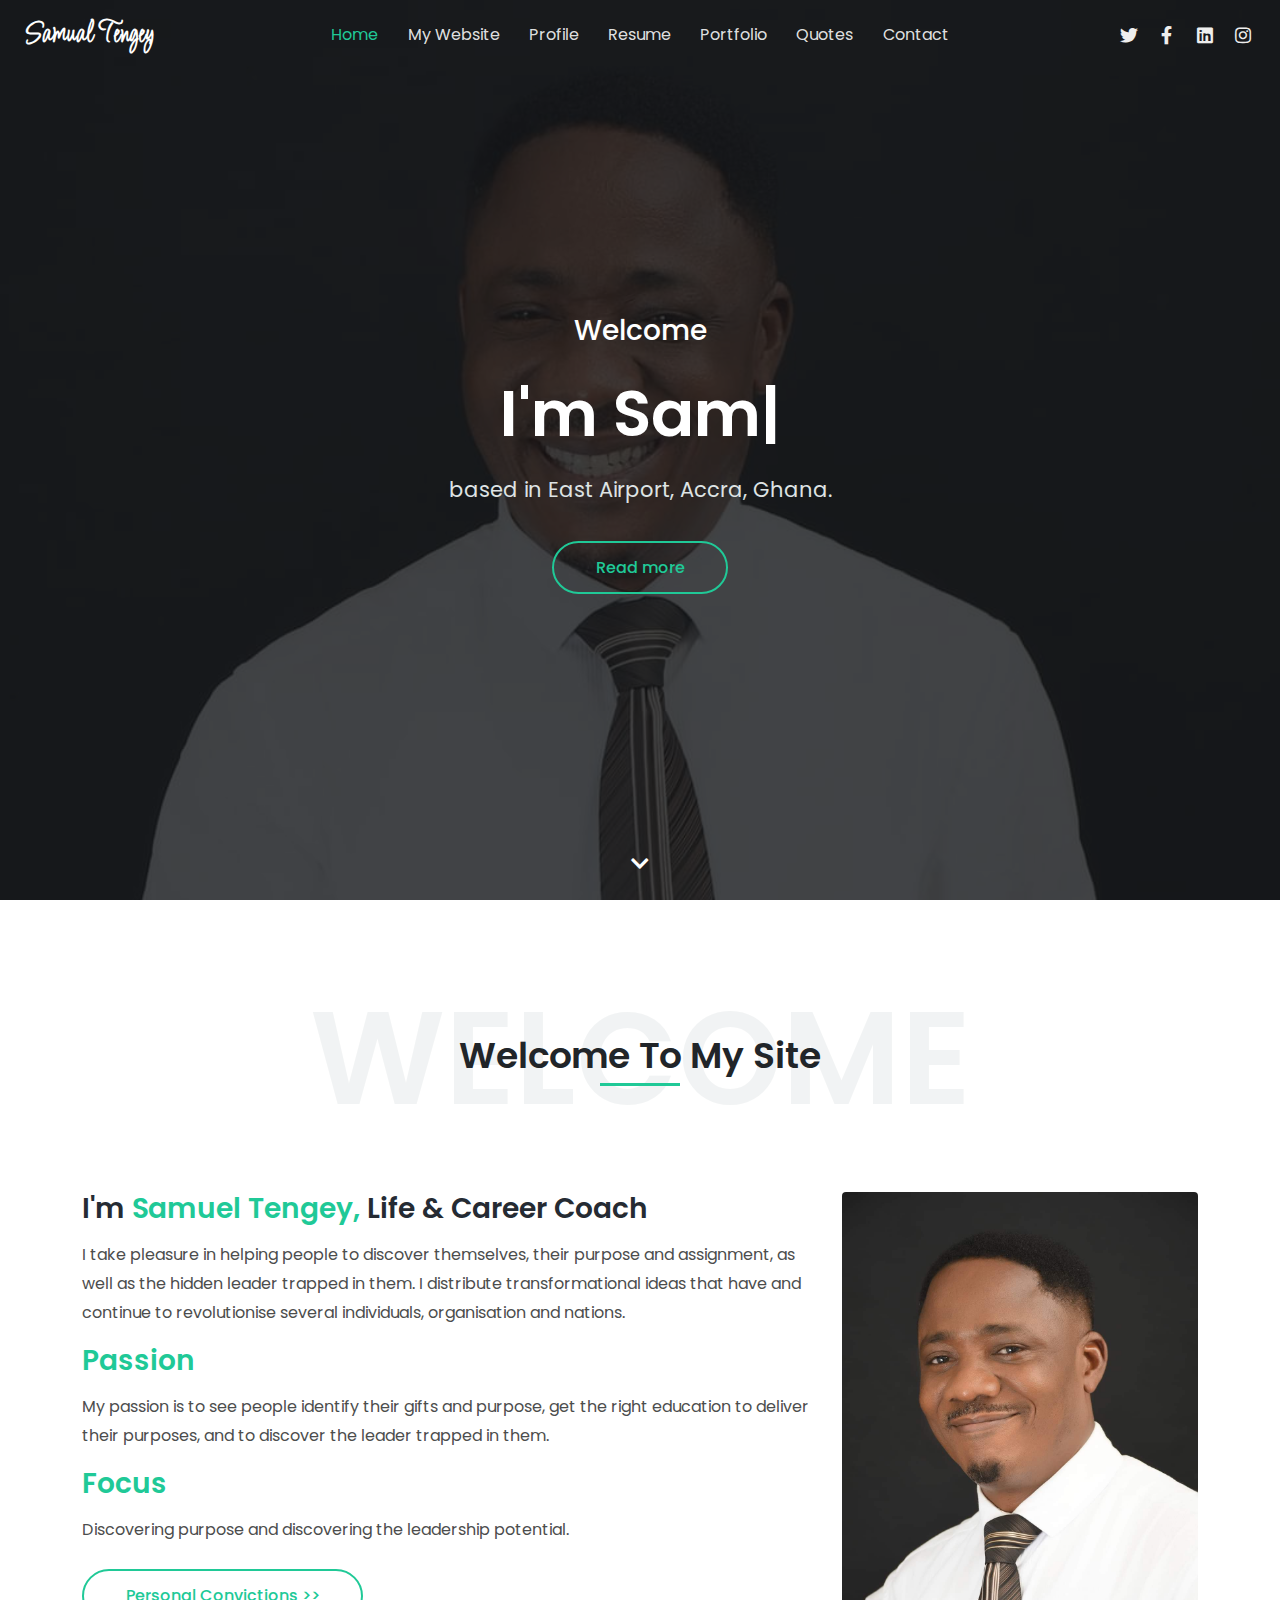
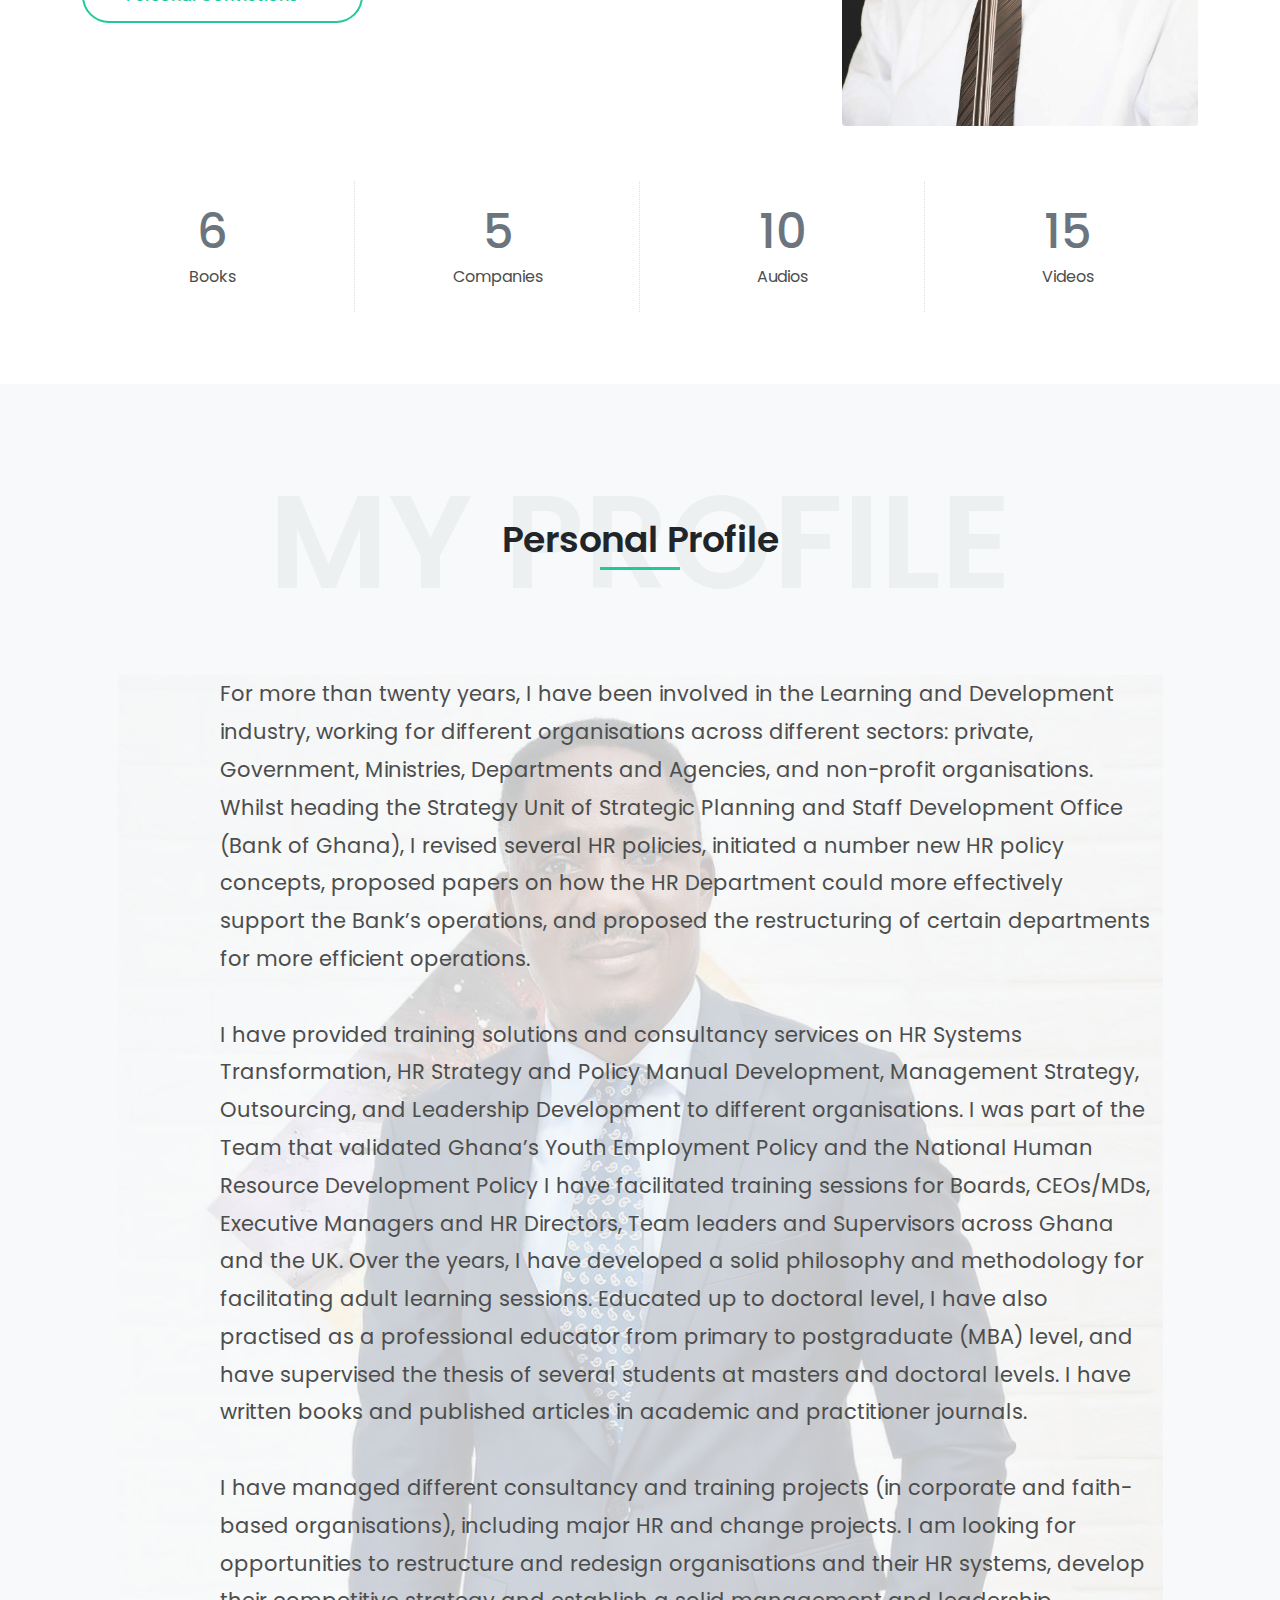
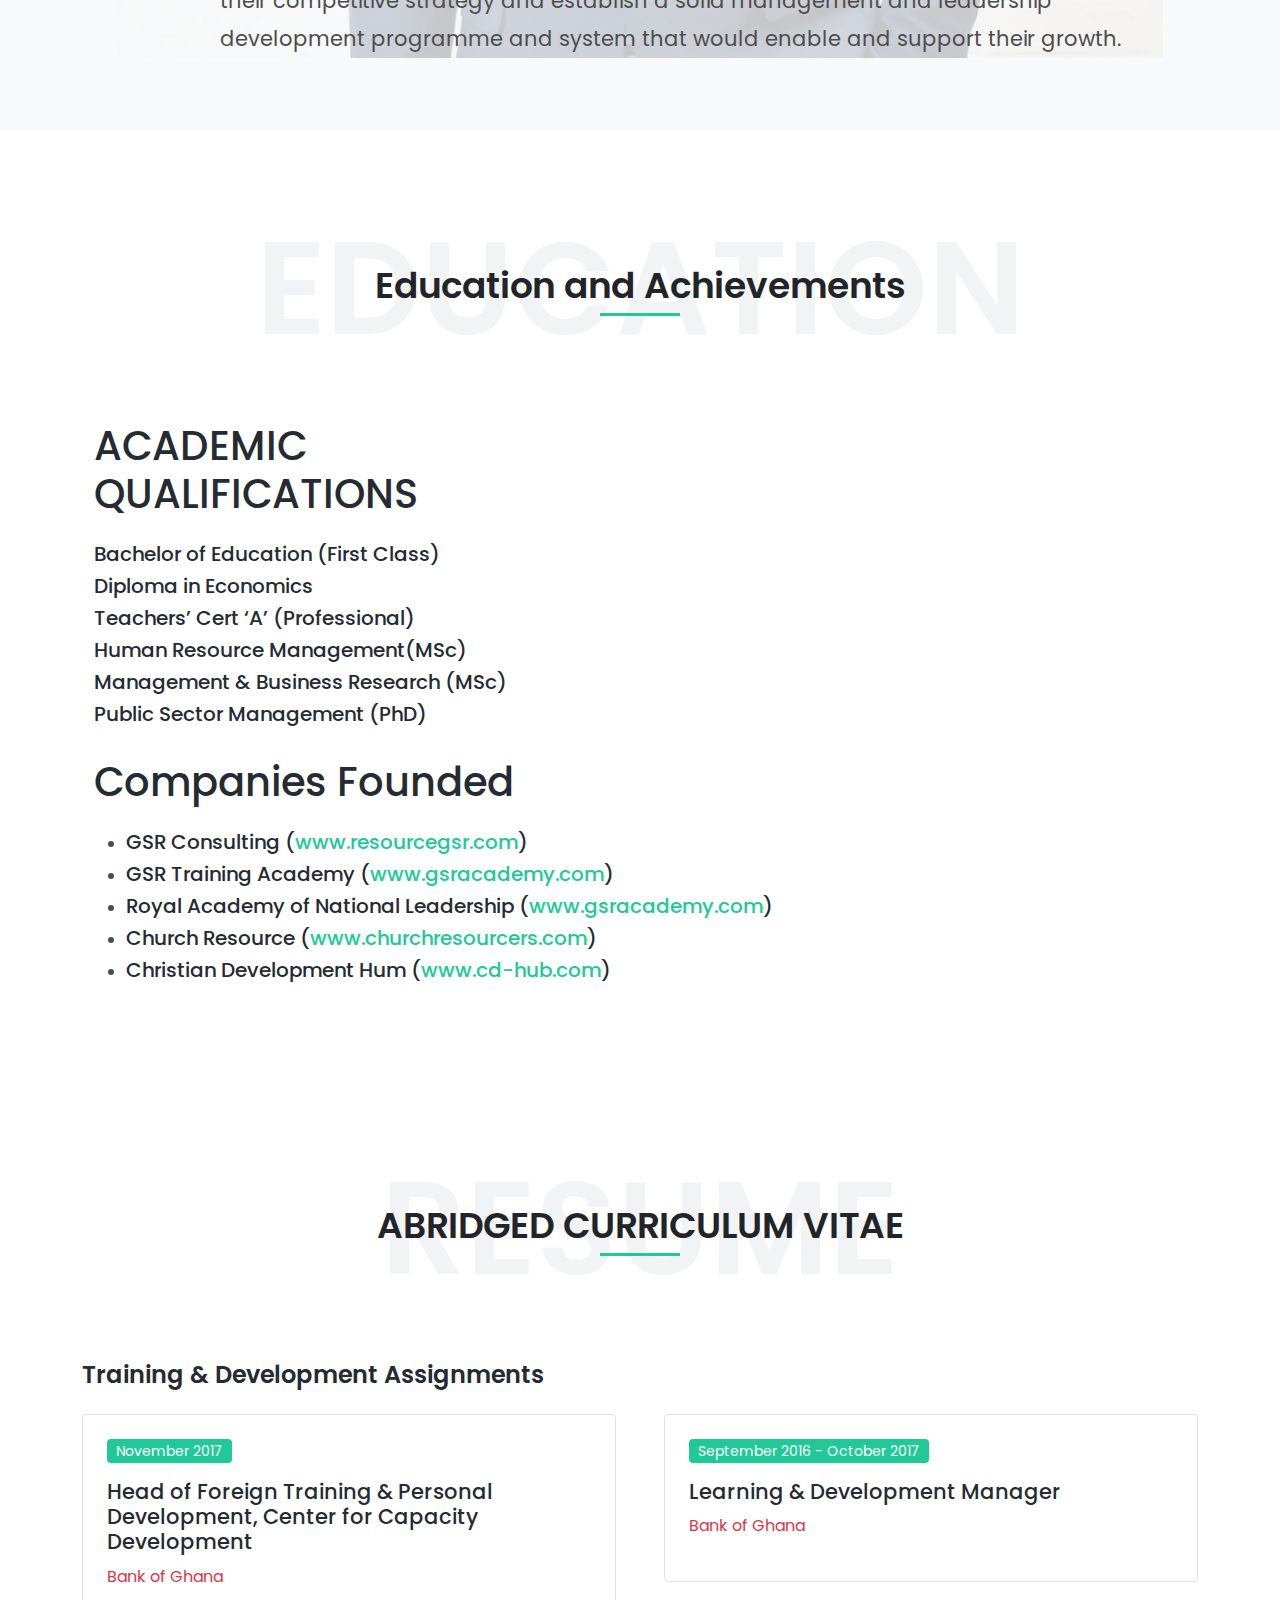
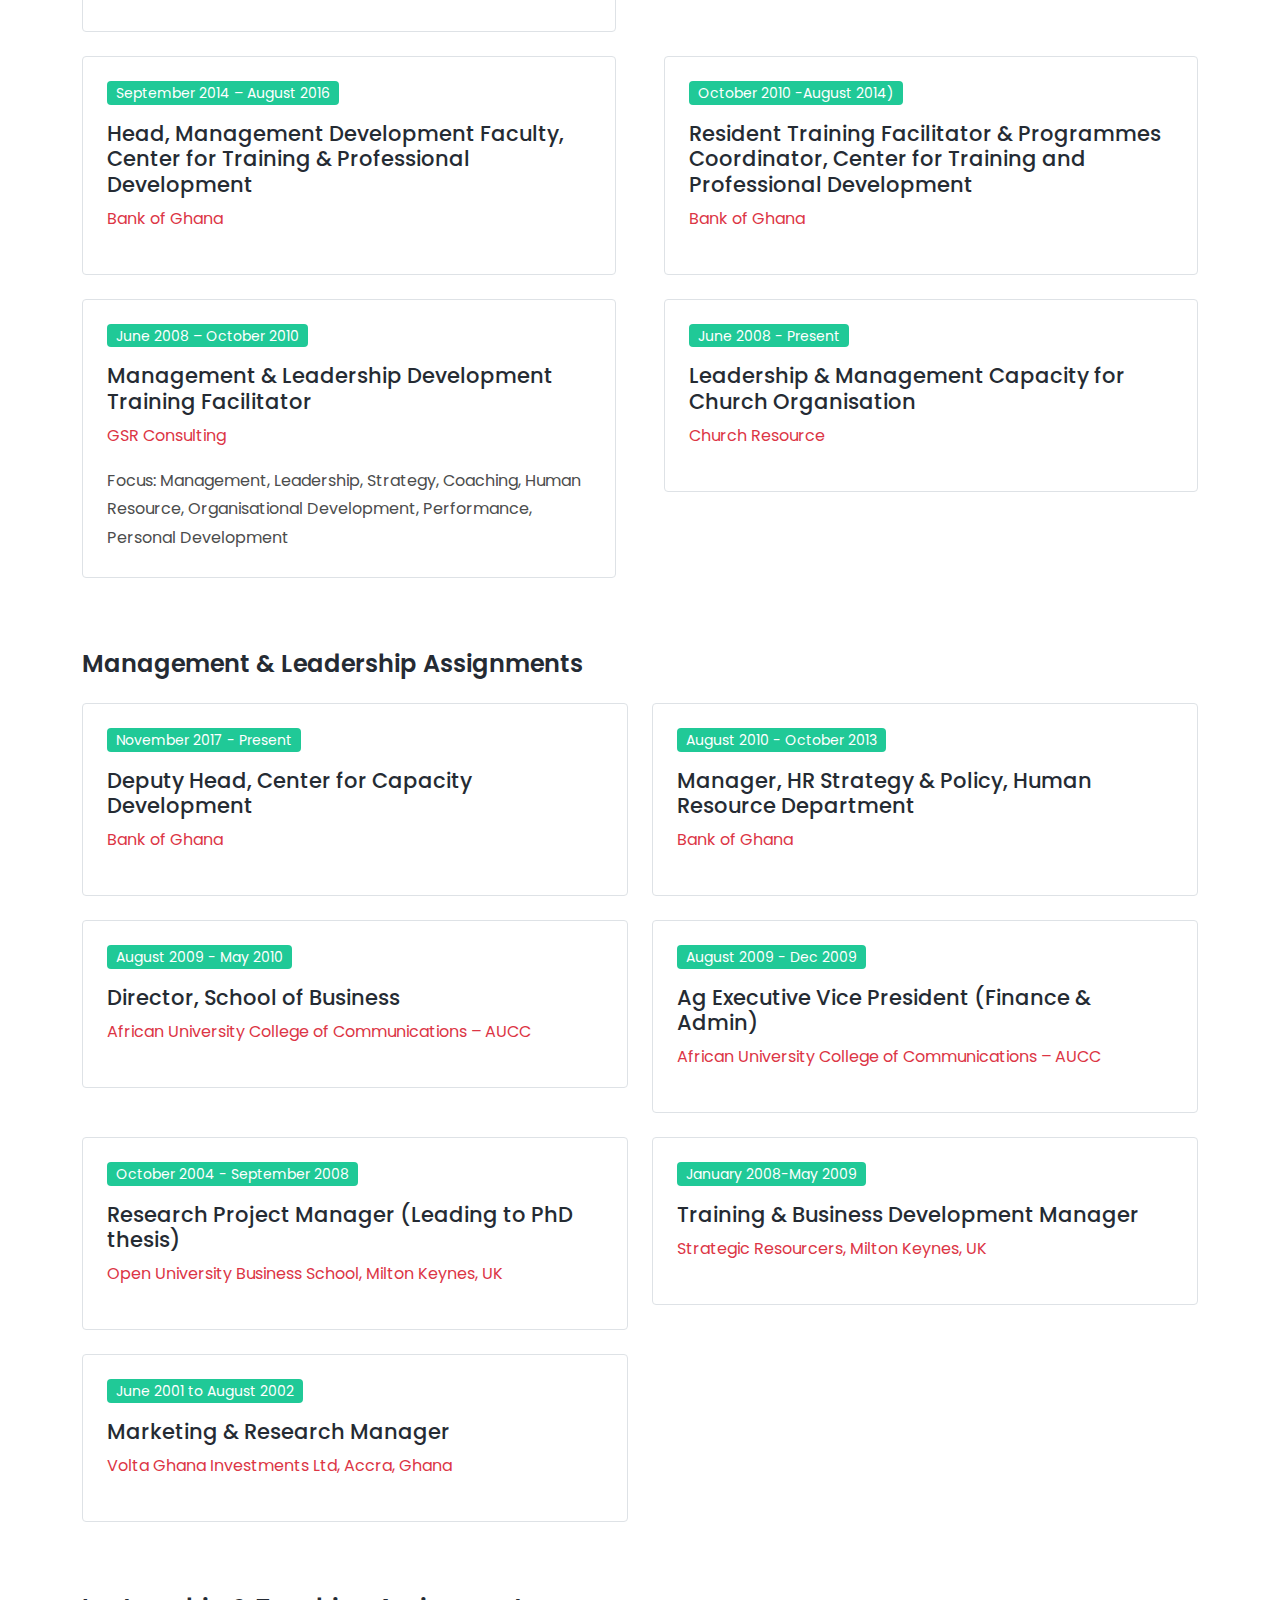
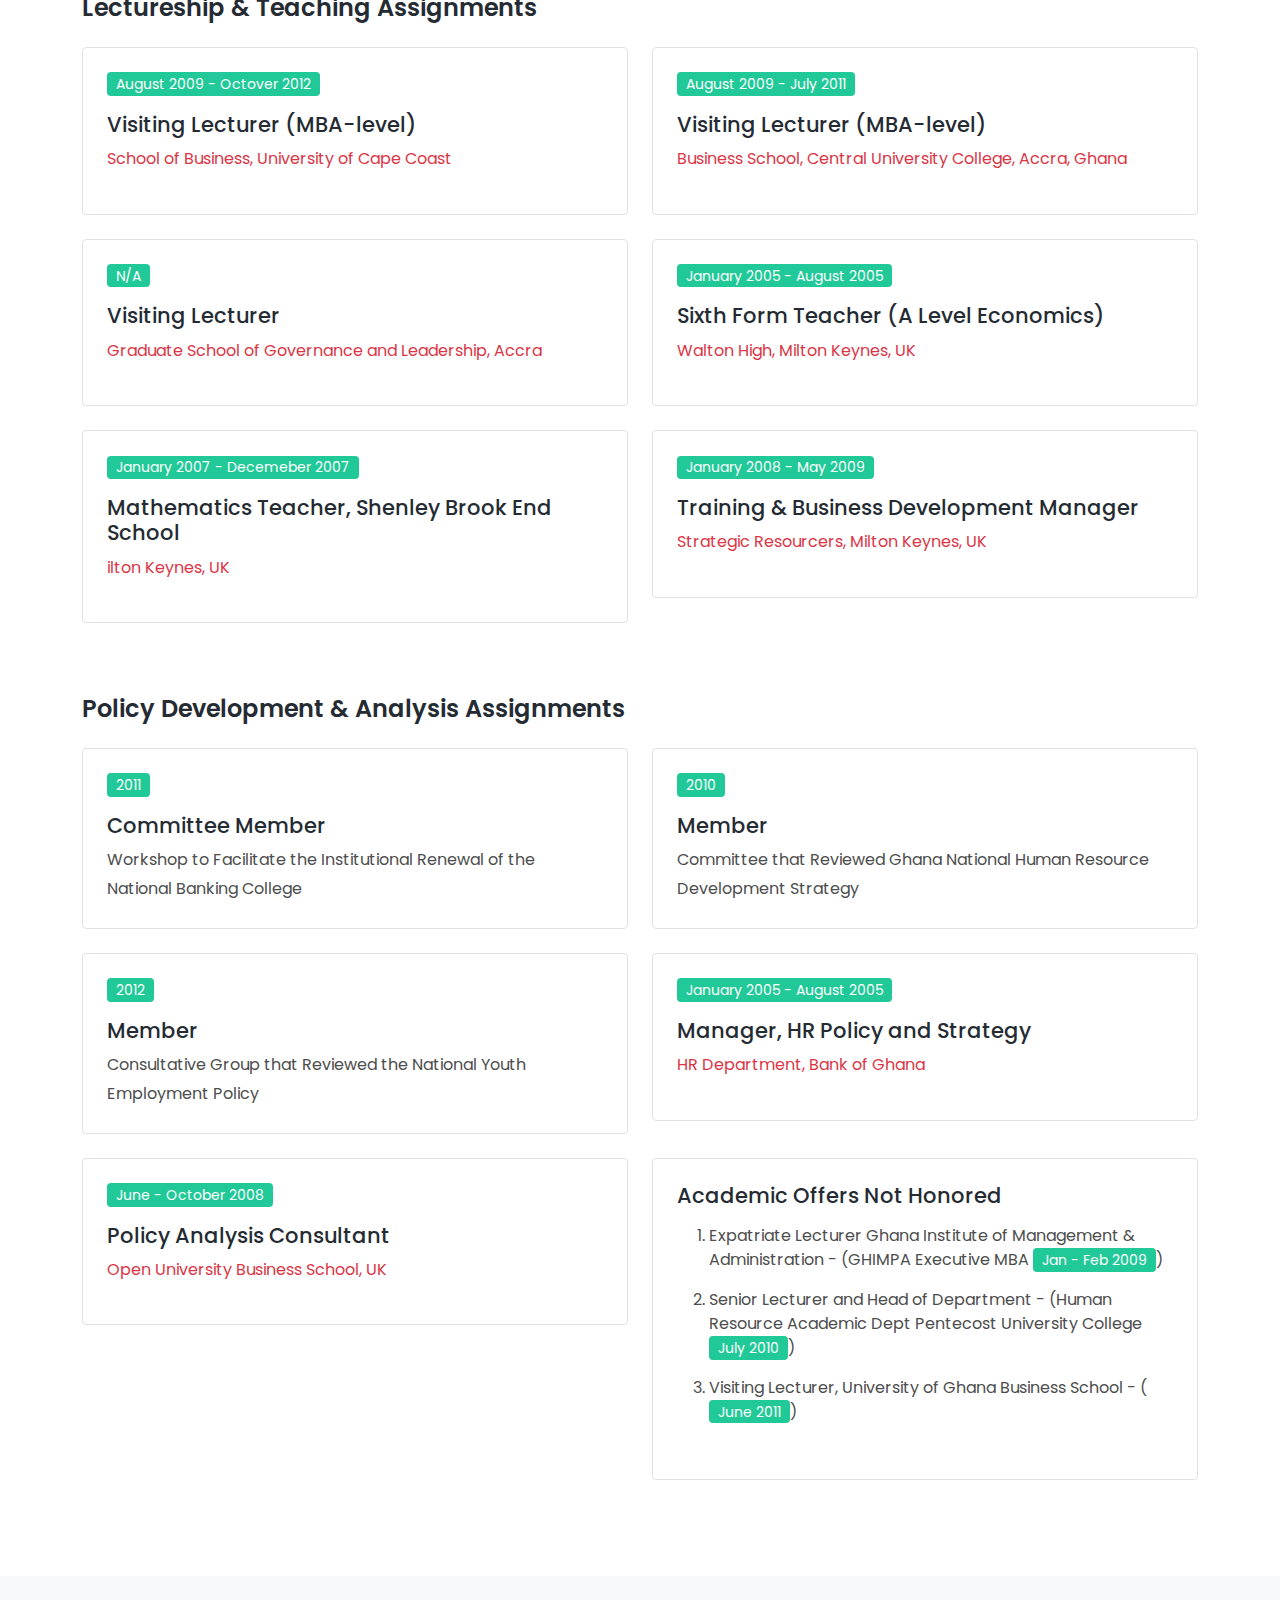
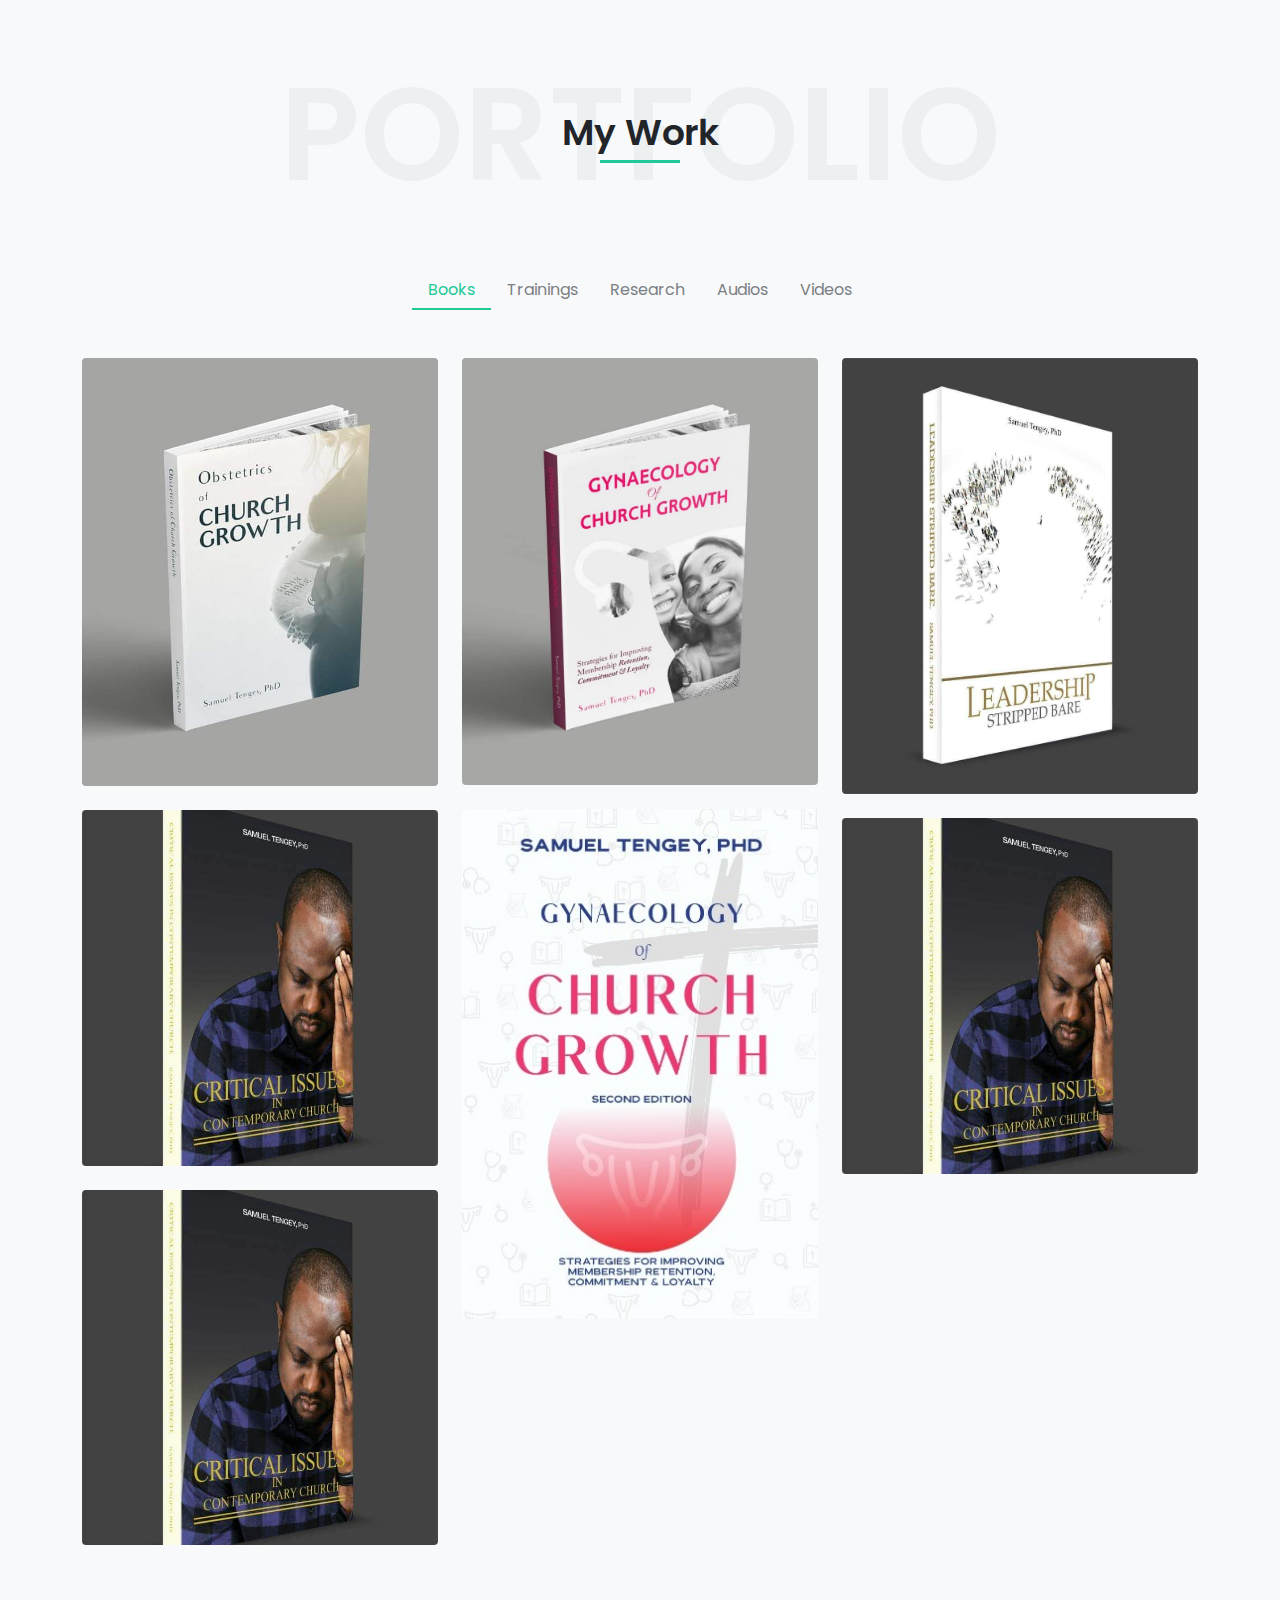
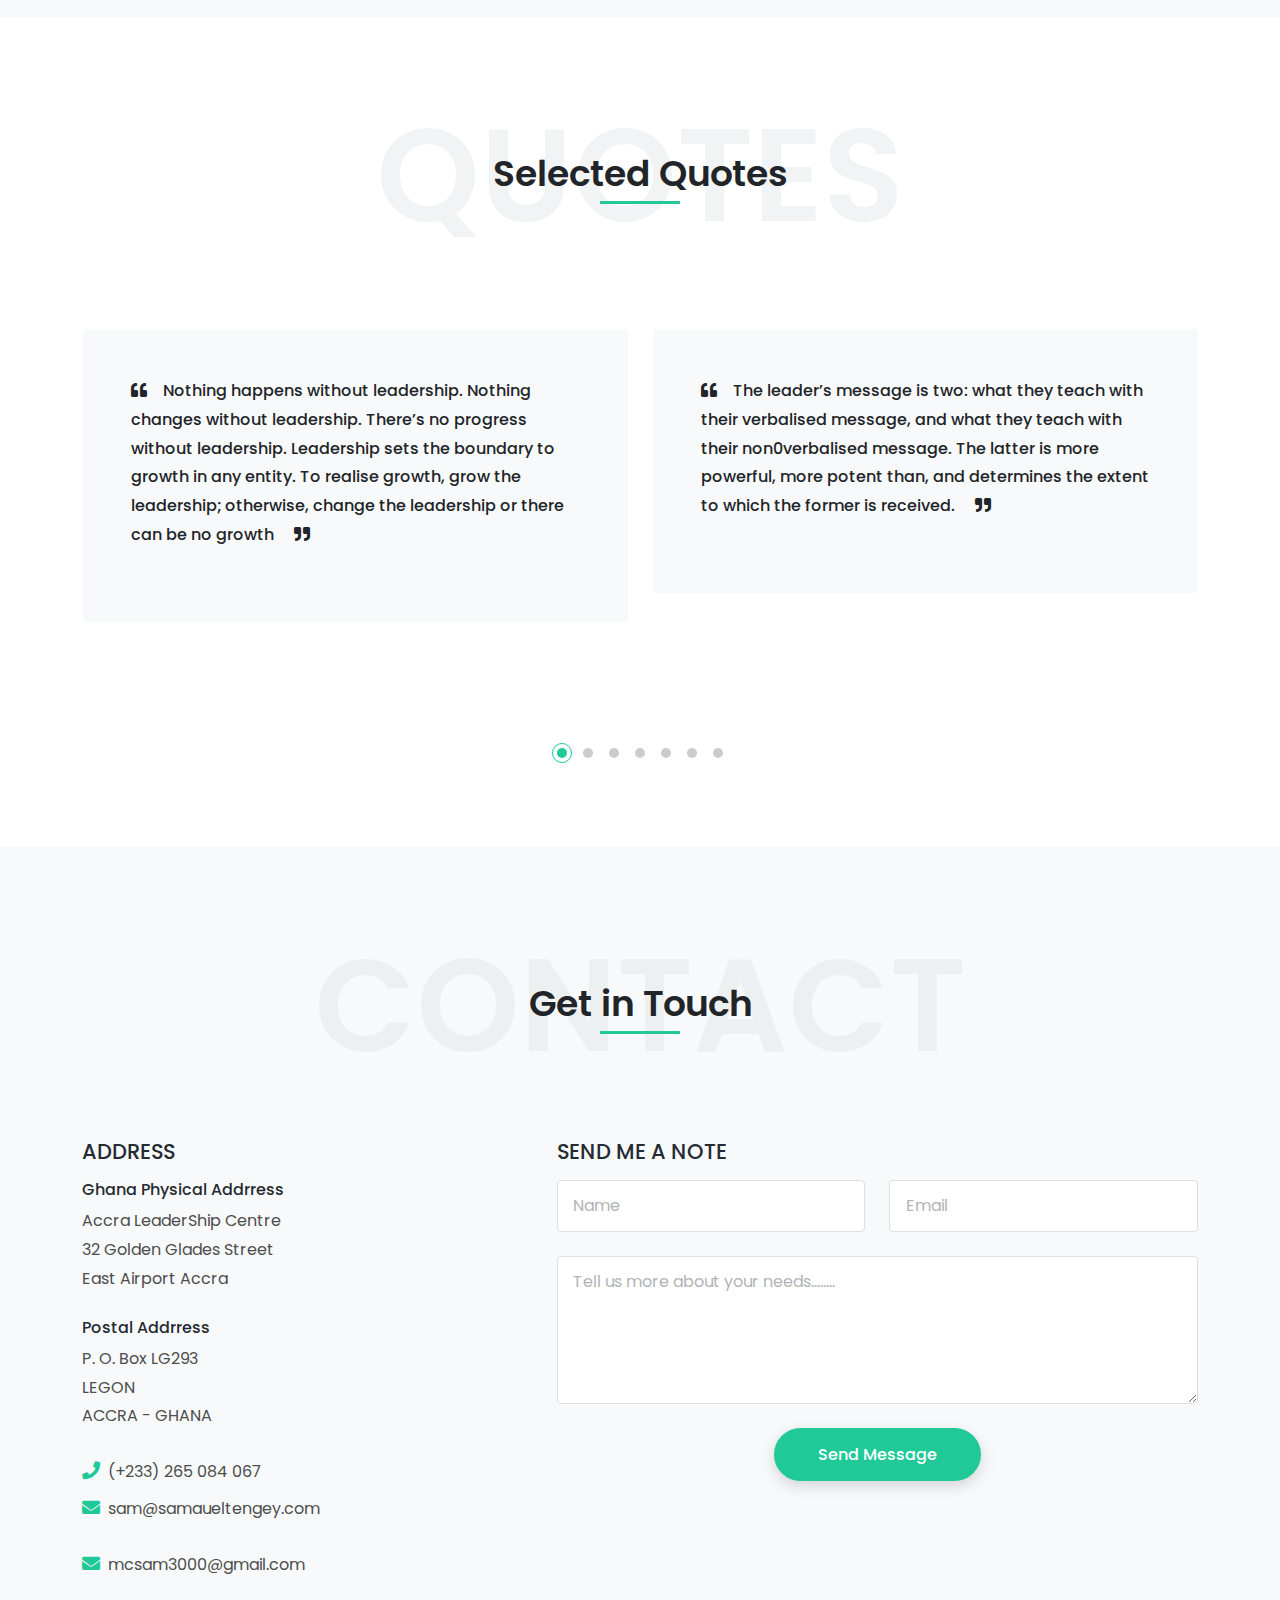
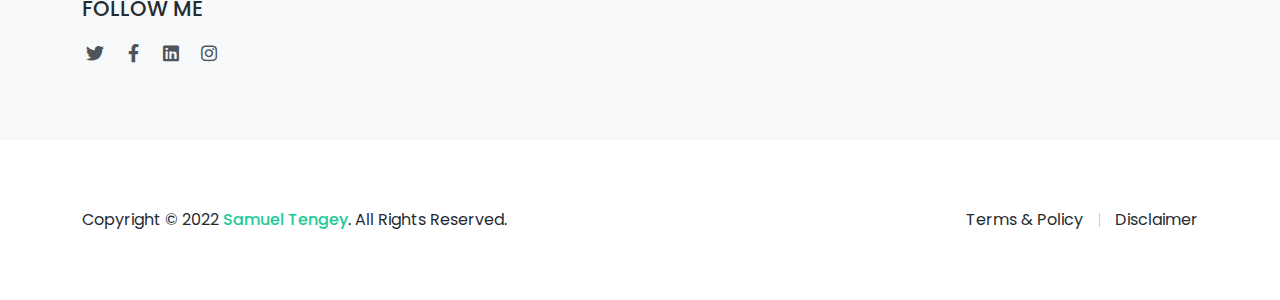
==== index.html @ eb138a84 "made changes" ====
<!DOCTYPE html>
<html lang="en">
<head>
<meta charset="UTF-8" />
<meta http-equiv="X-UA-Compatible" content="IE=edge">
<meta name="viewport" content="width=device-width, initial-scale=1">
<link href="images/welcome2.jpeg" rel="icon" />
<title>Samuel Tengey (PhD)</title>
<meta name="description" content="Simone is responsive bootstrap 5 one page personal portfolio html template.">
<meta name="author" content="harnishdesign.net">

<!-- Web Fonts -->
<link href="https://fonts.googleapis.com/css2?family=Poppins:ital,wght@0,100;0,200;0,300;0,400;0,500;0,600;0,700;0,800;0,900;1,100;1,200;1,300;1,400;1,500;1,600;1,700;1,800;1,900&display=swap" rel="stylesheet">

<link href="https://fonts.googleapis.com/css2?family=Licorice&display=swap" rel="stylesheet">
<!-- Stylesheet
============================== -->
<!-- Bootstrap -->
<link rel="stylesheet" type="text/css" href="vendor/bootstrap/css/bootstrap.min.css" />
<!-- Font Awesome Icon -->
<link rel="stylesheet" type="text/css" href="vendor/font-awesome/css/all.min.css" />
<!-- Owl Carousel -->
<link rel="stylesheet" type="text/css" href="vendor/owl.carousel/assets/owl.carousel.min.css" />
<!-- Magnific Popup -->
<link rel="stylesheet" type="text/css" href="vendor/magnific-popup/magnific-popup.min.css" />
<!-- Custom Stylesheet -->
<link rel="stylesheet" type="text/css" href="css/stylesheet.css" />

<!-- <link rel="stylesheet" type="text/css" href="css/extra.css" /> -->
</head>

<body data-bs-spy="scroll" data-bs-target="#header-nav" data-bs-offset="70">

<!-- Preloader -->
<div class="preloader">
  <div class="lds-ellipsis">
    <div></div>
    <div></div>
    <div></div>
    <div></div>
  </div>
</div>
<!-- Preloader End --> 

<!-- Document Wrapper   
=============================== -->
<div id="main-wrapper"> 
  <!-- Header
  ============================ -->
  <header id="header" class="sticky-top-slide"> 
    <!-- Navbar -->
    <nav class="primary-menu navbar navbar-expand-lg navbar-text-light bg-transparent border-bottom-0">
      <div class="container-fluid position-relative g-lg-4">
        <div class="col-auto col-lg-2"> 
          <!-- Logo --> 
          <a class="logo" href="index.html" title="Samuel Tengey">
            <div class="logo-title">Samual Tengey</div>
          </a> 
          <!-- Logo End --> 
        </div>
        <div class="col col-lg-8 navbar-accordion">
          <button class="navbar-toggler ms-auto" type="button" data-bs-toggle="collapse" data-bs-target="#header-nav"><span></span><span></span><span></span></button>
          <div id="header-nav" class="collapse navbar-collapse justify-content-center">
            <ul class="navbar-nav">
              <li class="nav-item"><a class="nav-link smooth-scroll active" href="#home">Home</a></li>
            <li class="nav-item"><a class="nav-link smooth-scroll" 	href="#about">My Website</a></li>
            <li class="nav-item"><a class="nav-link smooth-scroll" href="#profile">Profile</a></li>
            <li class="nav-item"><a class="nav-link smooth-scroll" href="#resume">Resume</a></li>
            <li class="nav-item"><a class="nav-link smooth-scroll" href="#portfolio">Portfolio</a></li>
            <li class="nav-item"><a class="nav-link smooth-scroll" href="#quotes">Quotes</a></li>
            <li class="nav-item"><a class="nav-link smooth-scroll" href="#contact">Contact</a></li>
            </ul>
          </div>
        </div>
        <div class="col-auto col-lg-2 d-flex justify-content-end">
          <ul class="social-icons social-icons-light">
            <li class="social-icons-twitter"><a data-bs-toggle="tooltip" href="https://twitter.com/mcsam3001" target="_blank" title="Twitter"><i class="fab fa-twitter"></i></a></li>
            <li class="social-icons-facebook"><a data-bs-toggle="tooltip" href="https://web.facebook.com/samuel.tengey.3" target="_blank" title="Facebook"><i class="fab fa-facebook-f"></i></a></li>
            <li class="social-icons-linkedin"><a data-bs-toggle="tooltip" href="https://www.linkedin.com/in/dr-samuel-tengey-69b14621/" target="_blank" title="LinkedIn"><i class="fab fa-linkedin"></i></a></li>
            <li class="social-icons-instagram"><a data-bs-toggle="tooltip" href="https://www.instagram.com/tengeysamuel/" target="_blank" title="Instagram" class="fab fa-instagram"></i></a></li>
          </ul>
        </div>
      </div>
    </nav>
    <!-- Navbar End --> 
  </header>
  <!-- Header End --> 
		
  <!-- Content
  ============================================= -->
  <div id="content" role="main"> 
    
    <!-- Intro
    ============================================= -->
    <section id="home">
      <div class="hero-wrap">
        <div class="hero-mask opacity-8 bg-dark"></div>
        <div class="hero-bg parallax" style="background-image:url('images/background-image.jpeg');"></div>
        <div class="hero-content section d-flex fullscreen">
          <div class="container my-auto">
            <div class="row">
              <div class="col-12 text-center">
                <div class="typed-strings">
                  <p>I'm Samuel Tengey</p>
                  <p>I'm a Professional Educator</p>
                  <p>I'm a Corporate Trainer</p>
                  <p>I'm a Management Consultant</p>
                  <p>I'm a Leadership Expert</p>
                  <p>I'm a Life and Career Coach</p>
                  <p>I'm an Author</p>
                  <p>I'm a Conference Speaker</p>
                  <p>I'm a Pastors' Trainer</p>
                  <p>I'm a Vlogger</p>
                </div>
                <p class="text-7 fw-500 text-white mb-2 mb-md-3">Welcome</p>
                <h2 class="text-16 fw-600 text-white mb-2 mb-md-3"><span class="typed"></span></h2>
                <p class="text-5 text-light mb-4">based in East Airport, Accra, Ghana.</p>
				        <a href="#about" class="btn btn-outline-primary rounded-pill shadow-none smooth-scroll mt-2">Read more</a>
              </div>
            </div>
          </div>
          <a href="#about" class="scroll-down-arrow text-white smooth-scroll"><span class="animated"><i class="fa fa-chevron-down"></i></span></a> </div>
      </div>
    </section>
    <!-- Intro end --> 
    
    <!-- About
    ============================================= -->
    <section id="about" class="section">
      <div class="container"> 
        <!-- Heading -->
        <div class="position-relative d-flex text-center mb-5">
          <h2 class="text-24 text-light opacity-4 text-uppercase fw-600 w-100 mb-0">Welcome</h2>
          <p class="text-9 text-dark fw-600 position-absolute w-100 align-self-center lh-base mb-0">Welcome To My Site<span class="heading-separator-line border-bottom border-3 border-primary d-block mx-auto"></span> </p>
        </div>
        <!-- Heading end-->
        
        <div class="row gy-5">
          <div class="col-lg-7 col-xl-8 text-center text-lg-start">
            <h2 class="text-7 fw-600 mb-3">I'm <span class="text-primary">Samuel Tengey,</span> Life & Career Coach</h2>
            <p>I take pleasure in helping people to discover themselves, their purpose and assignment, as well as the hidden leader trapped in them. I distribute transformational ideas that have and continue to revolutionise several individuals, organisation and nations. </p>

            
            <h2 class="text-7 fw-600 mb-3"><span class="text-primary">Passion</span></h2>
            <p>My passion is to see people identify their gifts and purpose, get the right education to deliver their purposes, and to discover the leader trapped in them. </p>

            
            <h2 class="text-7 fw-600 mb-3"><span class="text-primary">Focus</span></h2>
            <p>Discovering purpose and discovering the leadership potential.</p>

            <a href="./personal-conviction.html" class="btn btn-outline-primary rounded-pill shadow-none mt-2">Personal Convictions >></a>
          </div>
          <div class="col-lg-5 col-xl-4">
            <img src="./images/welcome.jpeg" alt="welcome to my site" class="img-fluid rounded"/>
          </div>
        </div>
        <div class="brands-grid separator-border mt-5">
          <div class="row">
            <div class="col-3 col-md-3">
              <div class="featured-box text-center">
                <h4 class="text-12 text-muted mb-0"><span class="counter" data-from="0" data-to="6">6</span></h4>
                <p class="mb-0">Books</p>
              </div>
            </div>
            <div class="col-3 col-md-3">
              <div class="featured-box text-center">
                <h4 class="text-12 text-muted mb-0"><span class="counter" data-from="0" data-to="5">5</span></h4>
                <p class="mb-0">Companies</p>
              </div>
            </div>
            <div class="col-3 col-md-3">
              <div class="featured-box text-center">
                <h4 class="text-12 text-muted mb-0"><span class="counter" data-from="0" data-to="10">10</span></h4>
                <p class="mb-0">Audios</p>
              </div>
            </div>
            <div class="col-3 col-md-3">
              <div class="featured-box text-center">
                <h4 class="text-12 text-muted mb-0"><span class="counter" data-from="0" data-to="15">15</span></h4>
                <p class="mb-0">Videos</p>
              </div>
            </div>
          </div>
        </div>
      </div>
    </section>
    <!-- About end --> 
    
    <!-- Services
    ============================================= -->
    <section id="profile" class="section bg-light">
      <div class="container">
        <!-- Heading -->
        <div class="position-relative d-flex text-center mb-5">
          <h2 class="text-24 text-light opacity-4 text-uppercase fw-600 w-100 mb-0">My Profile</h2>
          <p class="text-9 text-dark fw-600 position-absolute w-100 align-self-center lh-base mb-0">Personal Profile<span class="heading-separator-line border-bottom border-3 border-primary d-block mx-auto"></span> </p>
        </div>
        <!-- Heading end-->
        
        <div class="row">
          <div class="col-lg-11 mx-auto">
            <div class="row text-align-justify">
              <div class="col-md-12" style="background-image:url('./images/2.png'); background-repeat: no-repeat; background-size: 100%;">
                <div class="featured-box style-3 mb-0">
                  <!-- <div class="featured-box-icon text-primary bg-white shadow-sm rounded"> <i class="fas fa-bullhorn"></i> </div>
                  <h3>SEO Marketing</h3> -->
                  <p class="mb-0 text-5">For more than twenty years, I have been involved in the Learning and Development industry,
                     working for different organisations across different sectors: private, Government, Ministries, Departments 
                     and Agencies, and non-profit organisations. Whilst heading the Strategy Unit of Strategic Planning and 
                     Staff Development Office (Bank of Ghana), I revised several HR policies, initiated a number new HR policy 
                     concepts, proposed papers on how the HR Department could more effectively support the Bank’s operations, 
                     and proposed the restructuring of certain departments for more efficient operations. <br><br> I have provided training 
                     solutions and consultancy services on HR Systems Transformation, HR Strategy and Policy Manual Development,
                     Management Strategy, Outsourcing, and Leadership Development to different organisations.

                     I was part of the Team that validated Ghana’s Youth Employment Policy and the National Human Resource Development Policy
                     I have facilitated training sessions for Boards, CEOs/MDs, Executive Managers and HR Directors, Team leaders and
                     Supervisors across Ghana and the UK. Over the years, I have developed a solid philosophy and methodology for 
                     facilitating adult learning sessions. Educated up to doctoral level, I have also practised as a professional educator 
                     from primary to postgraduate (MBA) level, and have supervised the thesis of several students at masters and doctoral
                     levels. I have written books and published articles in academic and practitioner journals. <br><br> I have managed different
                     consultancy and training projects (in corporate and faith-based organisations), including major HR and 
                     change projects. I am looking for opportunities to restructure and redesign organisations and their HR 
                     systems, develop their competitive strategy and establish a solid management and leadership development programme
                     and system that would enable and support their growth.
                    </p>
                </div>
              </div>
            </div>
          </div>
        </div>
      </div>
    </section>

          <!-- About
    ============================================= -->
    <section id="about" class="section">
      <div class="container"> 
        <!-- Heading -->
        <div class="position-relative d-flex text-center mb-5">
          <h2 class="text-24 text-light opacity-4 text-uppercase fw-600 w-100 mb-0">Education</h2>
          <p class="text-9 text-dark fw-600 position-absolute w-100 align-self-center lh-base mb-0">Education and Achievements<span class="heading-separator-line border-bottom border-3 border-primary d-block mx-auto"></span> </p>
        </div>
        <!-- Heading end-->

        <section class="hero-wrap rellax" data-rellax-speed="-5" data-rellax-min="-120" data-rellax-max="0">
          <div class="overlay"></div>
          <div class="container">
            <div class="row no-gutters slider-text align-items-center">
              <div class="col-lg-6">
    
              <h1 class="mb-4">ACADEMIC QUALIFICATIONS</h1>
              <h5>Bachelor of Education (First Class)</h5>
              <h5>Diploma in Economics</h5>
              <h5>Teachers’ Cert ‘A’ (Professional)</h5>
              <h5>Human Resource Management(MSc)</h5>
              <h5>Management & Business Research (MSc) </h5>
              <h5>Public Sector Management (PhD)</h5>
              </div>
            </div>
          </div>
        </section> <br>
    
        <section class="hero-wrap rellax" data-rellax-speed="-5" data-rellax-min="-120" data-rellax-max="0">
          <div class="overlay"></div>
          <div class="container">
            <div class="row no-gutters slider-text align-items-center">
              <div class="col-lg-12">
                <h1 class="mb-4">Companies Founded</h1>
                <ul>
                  <li><h5>GSR Consulting (<a href="https://resourcegsr.com" target="_blank" rel="noopener noreferrer">www.resourcegsr.com</a>)</h5></li>
                  <li><h5>GSR Training Academy (<a href="https://www.gsracademy.com" target="_blank" rel="noopener noreferrer">www.gsracademy.com</a>)</h5></li>
                  <li><h5>Royal Academy of National Leadership (<a href="https://www.ranal.com" target="_blank" rel="noopener noreferrer">www.gsracademy.com</a>) </h5></li>
                  <li><h5>Church Resource (<a href="https://www.churchresourcers.com" target="_blank" rel="noopener noreferrer">www.churchresourcers.com</a>)</h5></li>
                  <li><h5>Christian Development Hum (<a href="https://www.cd-hub.com" target="_blank" rel="noopener noreferrer">www.cd-hub.com</a>)</h5></li>
                </ul>
              </div>
            </div>
          </div>
        </section>
      </div>
    </section>
    <!-- About end --> 
    
    <!-- Resume
    ============================================= -->
    <section id="resume" class="section">
      <div class="container"> 
        <!-- Heading -->
        <div class="position-relative d-flex text-center mb-5">
          <h2 class="text-24 text-light opacity-4 text-uppercase fw-600 w-100 mb-0">Resume</h2>
          <p class="text-9 text-dark fw-600 position-absolute w-100 align-self-center lh-base mb-0">ABRIDGED CURRICULUM VITAE <span class="heading-separator-line border-bottom border-3 border-primary d-block mx-auto"></span> </p>
        </div>
        <!-- Heading end-->
        
        <div class="row gx-5"> 
          <!-- Training & Development Assignments -->
          <div class="col-md-12">
            <h2 class="text-6 fw-600 mb-4">Training & Development Assignments </h2>
            <div class="row gx-5">
            <div class="col-md-6">
              <div class="bg-white border rounded p-4 mb-4">
                <p class="badge bg-primary text-2 fw-400">November 2017</p>
                <h3 class="text-5">Head of Foreign Training & Personal Development, Center for Capacity Development</h3>
                <p class="text-danger">Bank of Ghana</p>
               </div>
            </div>
            <div class="col-md-6">
              <div class="bg-white border rounded p-4 mb-4">
                <p class="badge bg-primary text-2 fw-400">September 2016 - October 2017</p>
                <h3 class="text-5">Learning & Development Manager</h3>
                <p class="text-danger">Bank of Ghana</p>
               </div>
            </div>
            <div class="col-md-6">
              <div class="bg-white border rounded p-4 mb-4">
                <p class="badge bg-primary text-2 fw-400">September 2014 – August 2016</p>
                <h3 class="text-5">Head, Management Development Faculty, Center for Training & Professional Development</h3>
                <p class="text-danger">Bank of Ghana</p>
               </div>
            </div>
            <div class="col-md-6">
              <div class="bg-white border rounded p-4 mb-4">
               <p class="badge bg-primary text-2 fw-400">October 2010 -August 2014)</p>
               <h3 class="text-5">Resident Training Facilitator & Programmes Coordinator, Center for Training and Professional Development</h3>
               <p class="text-danger">Bank of Ghana</p>
              </div>
            </div>
            <div class="col-md-6">
              <div class="bg-white border rounded p-4 mb-4">
               <p class="badge bg-primary text-2 fw-400">June 2008 – October 2010</p>
               <h3 class="text-5">Management & Leadership Development Training Facilitator</h3>
               <p class="text-danger">GSR Consulting</p>
               <p class="mb-0">Focus: Management, Leadership, Strategy, Coaching, Human Resource, Organisational Development, Performance, Personal Development</p>
             </div>
            </div>
            <div class="col-md-6">
              <div class="bg-white border rounded p-4 mb-4">
               <p class="badge bg-primary text-2 fw-400">June 2008 - Present</p>
               <h3 class="text-5">Leadership & Management Capacity for Church Organisation</h3>
               <p class="text-danger">Church Resource</p>
              </div>
            </div>
            </div>
          </div>
          
          <!-- Management & Leadership Assignments -->
          <div class="col-md-12 mt-5">
            <h2 class="text-6 fw-600 mb-4">Management & Leadership Assignments</h2>
            <div class="row">
              <div class="col-md-6">
                <div class="bg-white border rounded p-4 mb-4">
                  <p class="badge bg-primary text-2 fw-400">November 2017 - Present</p>
                  <h3 class="text-5">Deputy Head, Center for Capacity Development</h3>
                  <p class="text-danger">Bank of Ghana</p>
                </div>
              </div>
              <div class="col-md-6">
                <div class="bg-white border rounded p-4 mb-4">
                  <p class="badge bg-primary text-2 fw-400">August 2010 - October 2013</p>
                  <h3 class="text-5">Manager, HR Strategy & Policy, Human Resource Department</h3>
                  <p class="text-danger">Bank of Ghana</p>
                 </div>
              </div>
              <div class="col-md-6">
                <div class="bg-white border rounded p-4 mb-4">
                  <p class="badge bg-primary text-2 fw-400">August 2009 - May 2010</p>
                  <h3 class="text-5">Director, School of Business</h3>
                  <p class="text-danger">African University College of Communications – AUCC</p>
                </div>
              </div>
              <div class="col-md-6">
                <div class="bg-white border rounded p-4 mb-4">
                  <p class="badge bg-primary text-2 fw-400">August 2009 - Dec 2009</p>
                  <h3 class="text-5">Ag Executive Vice President (Finance & Admin)</h3>
                  <p class="text-danger">African University College of Communications – AUCC</p>
                </div>
              </div>
              <div class="col-md-6">
                <div class="bg-white border rounded p-4 mb-4">
                  <p class="badge bg-primary text-2 fw-400">October 2004 - September 2008</p>
                  <h3 class="text-5">Research Project Manager (Leading to PhD thesis)</h3>
                  <p class="text-danger">Open University Business School, Milton Keynes, UK</p>
                </div>
              </div>
              <div class="col-md-6">
                <div class="bg-white border rounded p-4 mb-4">
                  <p class="badge bg-primary text-2 fw-400">January 2008-May 2009</p>
                  <h3 class="text-5">Training & Business Development Manager</h3>
                  <p class="text-danger">Strategic Resourcers, Milton Keynes, UK</p>
                </div>
              </div>
              <div class="col-md-6">
                <div class="bg-white border rounded p-4 mb-4">
                  <p class="badge bg-primary text-2 fw-400">June 2001 to August 2002</p>
                  <h3 class="text-5">Marketing & Research Manager</h3>
                  <p class="text-danger">Volta Ghana Investments Ltd, Accra, Ghana</p>
                </div>
              </div>
            </div>
          </div>


          <!-- Lectureship & Teaching Assignments -->
          <div class="col-md-12 mt-5">
            <h2 class="text-6 fw-600 mb-4">Lectureship & Teaching Assignments</h2>
            <div class="row">
              <div class="col-md-6">
                <div class="bg-white border rounded p-4 mb-4">
                  <p class="badge bg-primary text-2 fw-400">August 2009 - Octover 2012</p>
                  <h3 class="text-5">Visiting Lecturer (MBA-level)</h3>
                  <p class="text-danger">School of Business, University of Cape Coast</p>
                </div>
              </div>
              <div class="col-md-6">
                <div class="bg-white border rounded p-4 mb-4">
                  <p class="badge bg-primary text-2 fw-400">August 2009 - July 2011</p>
                  <h3 class="text-5">Visiting Lecturer (MBA-level)</h3>
                  <p class="text-danger">Business School, Central University College, Accra, Ghana</p>
                 </div>
              </div>
              <div class="col-md-6">
                <div class="bg-white border rounded p-4 mb-4">
                  <p class="badge bg-primary text-2 fw-400">N/A</p>
                  <h3 class="text-5">Visiting Lecturer</h3>
                  <p class="text-danger">Graduate School of Governance and Leadership, Accra</p>
                </div>
              </div>
              <div class="col-md-6">
                <div class="bg-white border rounded p-4 mb-4">
                  <p class="badge bg-primary text-2 fw-400">January 2005 - August 2005</p>
                  <h3 class="text-5">Sixth Form Teacher (A Level Economics)</h3>
                  <p class="text-danger">Walton High, Milton Keynes, UK</p>
                </div>
              </div>
              <div class="col-md-6">
                <div class="bg-white border rounded p-4 mb-4">
                  <p class="badge bg-primary text-2 fw-400">January 2007 - Decemeber 2007</p>
                  <h3 class="text-5">Mathematics Teacher, Shenley Brook End School</h3>
                  <p class="text-danger">ilton Keynes, UK </p>
                </div>
              </div>
              <div class="col-md-6">
                <div class="bg-white border rounded p-4 mb-4">
                  <p class="badge bg-primary text-2 fw-400">January 2008 - May 2009</p>
                  <h3 class="text-5">Training & Business Development Manager</h3>
                  <p class="text-danger">Strategic Resourcers, Milton Keynes, UK</p>
                </div>
              </div>
            </div>
          </div>

          <!-- Policy Development & Analysis Assignments -->
          <div class="col-md-12 mt-5">
            <h2 class="text-6 fw-600 mb-4">Policy Development & Analysis Assignments</h2>
            <div class="row">
              <div class="col-md-6">
                <div class="bg-white border rounded p-4 mb-4">
                  <p class="badge bg-primary text-2 fw-400">2011</p>
                  <h3 class="text-5">Committee Member</h3>
                  <p class="mb-0">Workshop to Facilitate the Institutional Renewal of the National Banking College</p>
             </div>
              </div>
              <div class="col-md-6">
                <div class="bg-white border rounded p-4 mb-4">
                  <p class="badge bg-primary text-2 fw-400">2010</p>
                  <h3 class="text-5">Member</h3>
                  <p class="mb-0">Committee that Reviewed Ghana National Human Resource Development Strategy</p>
              </div>
              </div>
              <div class="col-md-6">
                <div class="bg-white border rounded p-4 mb-4">
                  <p class="badge bg-primary text-2 fw-400">2012</p>
                  <h3 class="text-5">Member</h3>
                  <p class="mb-0">Consultative Group that Reviewed the National Youth Employment Policy </p>
                </div>
              </div>
              <div class="col-md-6">
                <div class="bg-white border rounded p-4 mb-4">
                  <p class="badge bg-primary text-2 fw-400">January 2005 - August 2005</p>
                  <h3 class="text-5">Manager, HR Policy and Strategy</h3>
                  <p class="text-danger">HR Department, Bank of Ghana</p>
               </div>
              </div>
              <div class="col-md-6">
                <div class="bg-white border rounded p-4 mb-4">
                  <p class="badge bg-primary text-2 fw-400">June - October 2008</p>
                  <h3 class="text-5">Policy Analysis Consultant</h3>
                  <p class="text-danger">Open University Business School, UK</p>
                </div>
              </div>
              <div class="col-md-6">
                <div class="bg-white border rounded p-4 mb-4">
                  <!-- <p class="badge bg-primary text-2 fw-400">June - October 2008</p> -->
                  <h3 class="text-5">Academic Offers Not Honored</h3>
                  <p class="text-danger">
                    <ol>
                      <li>Expatriate Lecturer Ghana Institute of Management & Administration - (GHIMPA Executive MBA  <p class="badge bg-primary text-2 fw-400">Jan - Feb 2009</p>)</li>
                      <li>Senior Lecturer and Head of Department - (Human Resource Academic Dept Pentecost University College  <p class="badge bg-primary text-2 fw-400">July 2010</p>)</li>
                      <li>Visiting Lecturer, University of Ghana Business School - (<p class="badge bg-primary text-2 fw-400">June 2011</p>)</li>
                    </ol>
                  </p>
                </div>
              </div>
            </div>
          </div>

        </div>
      </div>
    </section>
    <!-- Resume end --> 
    
    <!-- Portfolio
    ============================================= -->
    <section id="portfolio" class="section bg-light">
      <div class="container"> 
        <!-- Heading -->
        <div class="position-relative d-flex text-center mb-5">
          <h2 class="text-24 text-light opacity-4 text-uppercase fw-600 w-100 mb-0">Portfolio</h2>
          <p class="text-9 text-dark fw-600 position-absolute w-100 align-self-center lh-base mb-0">My Work<span class="heading-separator-line border-bottom border-3 border-primary d-block mx-auto"></span> </p>
        </div>
        <!-- Heading end--> 
        
        <!-- Filter Menu -->
        <ul class="portfolio-menu nav nav-tabs justify-content-center border-bottom-0 mb-5"><!-- 
          <li class="nav-item"> <a data-filter="*" class="nav-link active" href="">All</a></li> -->
          <li class="nav-item"> <a data-filter=".books" href="" class="nav-link active">Books</a></li>
          <li class="nav-item"> <a data-filter=".trainings" href="" class="nav-link">Trainings</a></li>
          <li class="nav-item"> <a data-filter=".research" href="" class="nav-link">Research</a></li>
          <li class="nav-item"> <a data-filter=".audios" href="" class="nav-link">Audios</a></li>
          <li class="nav-item"> <a data-filter=".videos" href="" class="nav-link">Videos</a></li>
        </ul>
        <!-- Filter Menu end -->
        <div class="portfolio popup-ajax-gallery">
          <div class="row portfolio-filter g-4">
            <div class="col-sm-4 col-lg-4 books">
              <div class="portfolio-box rounded">
                <div class="portfolio-img rounded"> <img class="img-fluid d-block" src="images/books/obstacles-of-church-growth.jpeg" alt="">
                  <div class="portfolio-overlay"> <a class="popup-ajax stretched-link" href="ajax/portfolio-ajax-project-1.html"></a>
                    <div class="portfolio-overlay-details">
                      <h5 class="text-white fw-400">Obstetics of Church Growth</h5>
                      <span class="text-light">Books</span> </div>
                  </div>
                </div>
              </div>
            </div>
            <div class="col-sm-4 col-lg-4 books">
              <div class="portfolio-box rounded">
                <div class="portfolio-img rounded"> <img class="img-fluid d-block" src="images/books/gynea.jpeg" alt="">
                  <div class="portfolio-overlay"> <a class="popup-ajax stretched-link" href="ajax/portfolio-ajax-project-1.html"></a>
                    <div class="portfolio-overlay-details">
                      <h5 class="text-white fw-400">Gyneacology of Church Growth</h5>
                      <span class="text-light">Books</span> </div>
                  </div>
                </div>
              </div>
            </div>
            <div class="col-sm-4 col-lg-4 books">
              <div class="portfolio-box rounded">
                <div class="portfolio-img rounded"> <img class="img-fluid d-block" src="images/books/leadership.jpeg" alt="">
                  <div class="portfolio-overlay"> <a class="popup-ajax stretched-link" href="ajax/portfolio-ajax-project-3.html"></a>
                    <div class="portfolio-overlay-details">
                      <h5 class="text-white fw-400">Leadership Stripped Bare</h5>
                      <span class="text-light">Books</span> </div>
                  </div>
                </div>
              </div>
            </div>
            <div class="col-sm-4 col-lg-4 books">
              <div class="portfolio-box rounded">
                <div class="portfolio-img rounded"> <img class="img-fluid d-block" src="images/books/gyea_sec.jpeg" alt="">
                  <div class="portfolio-overlay"> <a class="popup-ajax stretched-link" href="javascript:void(0);"></a>
                    <div class="portfolio-overlay-details">
                      <h5 class="text-white fw-400">Gyneacology of Church Growth 2<sup>nd</sup> Edition </h5>
                      <span class="text-light">Books </span> </div>
                  </div>
                </div>
              </div>
            </div>
            <div class="col-sm-4 col-lg-4 books">
              <div class="portfolio-box rounded">
                <div class="portfolio-img rounded"> <img class="img-fluid d-block" src="images/books/critical.jpeg" alt="">
                  <div class="portfolio-overlay"> <a class="popup-ajax stretched-link" href="ajax/portfolio-ajax-project-2.html"></a>
                    <div class="portfolio-overlay-details">
                      <h5 class="text-white fw-400">Leading Strategic Change Interventions</h5>
                      <span class="text-light">Books (FortComing)</span> </div>
                  </div>
                </div>
              </div>
            </div>
            <div class="col-sm-4 col-lg-4 books">
              <div class="portfolio-box rounded">
                <div class="portfolio-img rounded"> <img class="img-fluid d-block" src="images/books/critical.jpeg" alt="">
                  <div class="portfolio-overlay"> <a class="popup-ajax stretched-link" href="ajax/portfolio-ajax-project-3.html"></a>
                    <div class="portfolio-overlay-details">
                      <h5 class="text-white fw-400">Critical Issues In Contemporary Church</h5>
                      <span class="text-light">Books</span> </div>
                  </div>
                </div>
              </div>
            </div>
            <div class="col-sm-4 col-lg-4 books">
              <div class="portfolio-box rounded">
                <div class="portfolio-img rounded"> <img class="img-fluid d-block" src="images/books/critical.jpeg" height="50%" alt="">
                  <div class="portfolio-overlay"> <a class="popup-ajax stretched-link" href="ajax/portfolio-ajax-project-2.html"></a>
                    <div class="portfolio-overlay-details">
                      <h5 class="text-white fw-400">Transformational Leadership in Perspective</h5>
                      <span class="text-light">Books (FortComing)</span> </div>
                  </div>
                </div>
              </div>
            </div>
            <div class="col-sm-6 col-lg-4  trainings">
              <div class="col-md-12">
                  <div class="card ">
                    <img src="images/trainings/slplp.png" style="height:350px; object-fit: cover;" class="card-img-top img-fluid" alt="...">
                    <div class="card-body">
                      <h5 class="card-title">Corporate Training</h5>
                      <p class="card-text">
                        <ul>
                          <li>Leadership Development (The Turbulence Proof Leader)</li>
                          <li> Management Development (The Success-Prone Manager)</li>
                          <li>Senior Level Public Sector Leadership</li>
                        </ul>
                      </p>
                    </div>
                  </div>
              </div>
            </div>
            <div class="col-sm-6 col-lg-4  trainings">
              <div class="col-md-12">
                  <div class="card ">
                    <img src="images/trainings/smp.png" style="height:350px; object-fit: cover;" class="card-img-top img-fluid" alt="...">
                    <div class="card-body">
                      <h5 class="card-title">Church Leadership Training</h5>
                      <p class="card-text">
                        <ul>
                          <li>Church Leadership Development</li>
                          <li>Church Growth Strategies</li><br><br><br>
                        </ul>
                      </p>
                    </div>
                  </div>
              </div>
            </div>
            <div class="col-sm-6 col-lg-4  trainings">
              <div class="col-md-12">
                  <div class="card ">
                    <img src="images/trainings/bhpt.png" style="height:350px; object-fit: cover;" class="card-img-top img-fluid" alt="...">
                    <div class="card-body">
                      <h5 class="card-title">Conference Facilitation</h5>
                      <p class="card-text">
                        <ul>
                          <li>Personal Excellence Enhancement</li>
                          <li>Pursuing Purpose</li><br><br><br>
                        </ul>
                      </p>
                    </div>
                  </div>
              </div>
            </div>
            <div class="col-sm-12 col-lg-12 text-align: justify; research" style="background-image:url('./images/2.png'); background-repeat: no-repeat; background-size: 100%;">
              <h2 class="text-7 fw-600 mb-3"><span class="text-primary">Research & Publication </span></h2>
              <div class="text-4">
                <ol>
                  <li class="ml-2">Tengey, S (forthcoming) Reconfiguring the Human Resource Function: How HR Practitioners Deliver Tangible Value</li>
                  <li class="ml-2">Tengey, S (2019b) Gynaecology of Church Growth: Systems and Structures for Improving Membership Retention, Commitment and Loyalty, Accra: GSR Media</li>
                  <li class="ml-2">Tengey, S (2019) Obstetrics of Church Growth: Strategies, Systems and Structures for Growth, Accra: GSR Media</li>
                  <li>Tengey, S. (2018) Leadership Stripped Bare, Accra: GSR Media/Church Resource </li>
                  <li>Tengey, S (2017) Critical Issues in Contemporary Church, Accra: Church Resource</li>
                  <li>Tengey, S (2015) Leading Strategic Change: A Handy Guide for Managers, Accra: CTPD</li>
                  <li>Asantey, J.O and Tengey, S (2014), The Determinants of Bad Loans in Financing Small and Medium – Size Enterprises in the Banking Sector in Ghana: A Factorial Analysis Approach. International Journal of Research in Business Management ISSN(E): 2321-886X; ISSN(P): 2347-4572 Vol. 2, Issue 11, Nov 2014, 13-26 </li>
                  <li>Asantey, J.O and Tengey, S (2014), An Empirical Study on the Effect of Bad Loans on Banks’ Lending Potential and Financial Performance: The Case of SMEs Lending in Ghana. International Journal of Research in Business Management ISSN(E): 2321-886X; ISSN(P): 2347-4572 Vol. 2, Issue 11, Nov 2014, 1-12 </li>
                  <li>Tengey, S (2012) Adding Value to the Business: The Role of the Human Resource Function, Business and Financial Times, 4 April 2012, p. 26</li>
                  <li>Tengey, S (2012) Modern Banking and Investment Analysis by Nabieu, G (2011), Accra: Nab Superior Services (Book Review)</li>
                  <li>Tengey, S (2011) The Dynamics of Control and Resistance: micro-level theorising of professional resistance under new public management PentVars Business Journal, 5(3): 47-61</li>
                  <li>Tengey, S (2011) Contemporary Human Resource Function: Adding Value and  Gaining Recognition, HR Focus, October-December, 2011</li> 
                  <li>Tengey, S (2011) Reflections on Interpersonal Relationships at the Workplace, Bank of Ghana Quarterly Newsletter, April-June 2011</li>
                  <li>Tengey, S (forthcoming) Outsourcing and Public Sector Management Efficiency in Ghana</li>
                  <li>A Sustainable Approach to Managing the Crises of Traffic Congestion in Ghana: A Policy Proposal, Ghanaweb (30th October 2009) (www.ghanaweb.com)</li>
                  <li>Tengey, S (2009) Reconsidering Nkrumah & Nkrumahism: ...<a href="research-and-publications.html">read more</a><br><br></li> <!--- Towards a Critical perspective (19th October, 2009)</li>
                  <li>Tengey, S. The Dilemmas of Professional Managers under New Public Management (NPM): Outsourcing of Support Services in Ghana’s Health Sector (Unpublished PhD Thesis, Sept 2008, Open University Business School, UK)</li>
                  <li>Tengey, S Teamworking in TESCO (Unpublished MSc Dissertation, Aug 2004, Open University Business School, UK)</li>
                  <li>Tengey, S (Teamworking in Kentucky Fried Chicken (KFC) (Unpublished MSc Dissertation, Aug 2003, Dept of Management & Organisation, University of Stirling)</li>
                  <li>Ahianyo, B.; Roland, T., Tengey, S., Affum, K. and Kormissah, C. (1998) ‘Street Children in Ghana: A Sociological study of the lived experiences of street children in Ghana’ (unpublished undergraduate dissertation, Aug 1998, Dept of Educational Foundations, University of Cape Coast, Ghana)</li>
                  <li>Tengey, S (2009 - 2012) Columnist on Effective Leadership, Business & Financial Times </li> -->
                </ol>
              </div>
            </div>
            <div class="col-sm-12 col-lg-12 audios">
              <div class="row">
                <div class="col-md-6 col-lg-6"> 
                  <div class="bg-white border rounded p-4 mb-4"> 
                    <ul>
                      <li>Critical Issues in Contemporary Church </li><br>
                      <li>Leadership, Stewardship & Loyalty in Church</li><br>
                      <li>Strategy for Turning First-Time Visitors to Committed Church Members</li><br>
                      <li>Leading in Church</li> <br>
                      <li>Planning for Church Growth</li><br>
                    </ul>
                  </div>
                </div>
                <div class="col-md-6 col-lg-6"> 
                  <div class="bg-white border rounded p-4 mb-4"> 
                    <ul>
                      <li>Setting Targets for Growth</li><br>
                      <li>Customer Service Excellence in Church</li><br>
                      <li>Increasing Your Leadership Power</li><br>
                      <li>Discovering Your Leadership Strength</li><br>
                      <li>Leadership Essentials</li><br><br>
                    </ul>
                  </div>
                </div>
              </div>
            </div>
            <div class="col-sm-12 col-lg-12 videos">
  
              <iframe width="250" height="180" src="https://www.youtube.com/embed/rThN5Ky1EJA" async title="YouTube video player" frameborder="0" allow="accelerometer; autoplay; clipboard-write; encrypted-media; gyroscope; picture-in-picture" allowfullscreen></iframe>

              <iframe width="250" height="180" src="https://www.youtube.com/embed/NuIiNleAyGI" async title="YouTube video player" frameborder="0" allow="accelerometer; autoplay; clipboard-write; encrypted-media; gyroscope; picture-in-picture" allowfullscreen></iframe>
              
              <iframe width="250" height="180" src="https://www.youtube.com/embed/PTimpynYKtM" async title="YouTube video player" frameborder="0" allow="accelerometer; autoplay; clipboard-write; encrypted-media; gyroscope; picture-in-picture" allowfullscreen></iframe>
              
              <iframe width="250" height="180" src="https://www.youtube.com/embed/rH0psGUnud0" async title="YouTube video player" frameborder="0" allow="accelerometer; autoplay; clipboard-write; encrypted-media; gyroscope; picture-in-picture" allowfullscreen></iframe>
    
              <iframe width="250" height="180" src="https://www.youtube.com/embed/7sh_r-bAzik" async title="YouTube video player" frameborder="0" allow="accelerometer; autoplay; clipboard-write; encrypted-media; gyroscope; picture-in-picture" allowfullscreen></iframe>
        
              <iframe width="250" height="180" src="https://www.youtube.com/embed/EdkFG2_8smw" async title="YouTube video player" frameborder="0" allow="accelerometer; autoplay; clipboard-write; encrypted-media; gyroscope; picture-in-picture" allowfullscreen></iframe>
    
              <iframe width="250" height="180" src="https://www.youtube.com/embed/12ZfRUdsT-I" async title="YouTube video player" frameborder="0" allow="accelerometer; autoplay; clipboard-write; encrypted-media; gyroscope; picture-in-picture" allowfullscreen></iframe>
        
              <iframe width="250" height="180" src="https://www.youtube.com/embed/9skrOkyQaPk" async title="YouTube video player" frameborder="0" allow="accelerometer; autoplay; clipboard-write; encrypted-media; gyroscope; picture-in-picture" allowfullscreen></iframe>
            
              <iframe width="250" height="180" src="https://www.youtube.com/embed/rMMI72fpPjY" async title="YouTube video player" frameborder="0" allow="accelerometer; autoplay; clipboard-write; encrypted-media; gyroscope; picture-in-picture" allowfullscreen></iframe>
            
              <iframe width="250" height="180" src="https://www.youtube.com/embed/bmLEkJqggrw" async title="YouTube video player" frameborder="0" allow="accelerometer; autoplay; clipboard-write; encrypted-media; gyroscope; picture-in-picture" allowfullscreen></iframe>
            
              <iframe width="250" height="180" src="https://www.youtube.com/embed/mB5JlFa61hk" async title="YouTube video player" frameborder="0" allow="accelerometer; autoplay; clipboard-write; encrypted-media; gyroscope; picture-in-picture" allowfullscreen></iframe>
            
              <iframe width="250" height="180" src="https://www.youtube.com/embed/OMOEuf-kWOo" async title="YouTube video player" frameborder="0" allow="accelerometer; autoplay; clipboard-write; encrypted-media; gyroscope; picture-in-picture" allowfullscreen></iframe>
            
              <iframe width="250" height="180" src="https://www.youtube.com/embed/rYABo8WmQh0" async title="YouTube video player" frameborder="0" allow="accelerometer; autoplay; clipboard-write; encrypted-media; gyroscope; picture-in-picture" allowfullscreen></iframe>
            
              <iframe width="250" height="180" src="https://www.youtube.com/embed/y86wXcdv0aw" async title="YouTube video player" frameborder="0" allow="accelerometer; autoplay; clipboard-write; encrypted-media; gyroscope; picture-in-picture" allowfullscreen></iframe>
        
              <iframe width="250" height="180" src="https://www.youtube.com/embed/sl1LBzweh3g" async title="YouTube video player" frameborder="0" allow="accelerometer; autoplay; clipboard-write; encrypted-media; gyroscope; picture-in-picture" allowfullscreen></iframe>
      
              <iframe width="250" height="180" src="https://www.youtube.com/embed/6EmjiOcGW5Y" async title="YouTube video player" frameborder="0" allow="accelerometer; autoplay; clipboard-write; encrypted-media; gyroscope; picture-in-picture" allowfullscreen></iframe>
        
              <iframe width="250" height="180" src="https://www.youtube.com/embed/64GvOQgWhXE" async title="YouTube video player" frameborder="0" allow="accelerometer; autoplay; clipboard-write; encrypted-media; gyroscope; picture-in-picture" allowfullscreen></iframe>
            
              <iframe width="250" height="180" src="https://www.youtube.com/embed/Eo4aLP4dDZE" async title="YouTube video player" frameborder="0" allow="accelerometer; autoplay; clipboard-write; encrypted-media; gyroscope; picture-in-picture" allowfullscreen></iframe>
          
              <iframe width="250" height="180" src="https://www.youtube.com/embed/gYnqVTlM9qo" async title="YouTube video player" frameborder="0" allow="accelerometer; autoplay; clipboard-write; encrypted-media; gyroscope; picture-in-picture" allowfullscreen></iframe>
            </div>
          </div>
        </div>
      </div>
    </section>
    <!-- Portfolio end --> 
    
    <!-- Testimonial
    ============================================= -->
    <section id="quotes" class="section">
      <div class="container"> 
        <!-- Heading -->
        <div class="position-relative d-flex text-center mb-5">
          <h2 class="text-24 text-light opacity-4 text-uppercase fw-600 w-100 mb-0">Quotes</h2>
          <p class="text-9 text-dark fw-600 position-absolute w-100 align-self-center lh-base mb-0">Selected Quotes<span class="heading-separator-line border-bottom border-3 border-primary d-block mx-auto"></span> </p>
        </div>
        <!-- Heading end-->
        
        <div class="owl-carousel owl-theme" data-loop="true" data-nav="true" data-autoplay="true" data-margin="25" data-stagepadding="0" data-slideby="1" data-items-xs="1" data-items-sm="1" data-items-md="1" data-items-lg="2">
          <div class="item">
            <div class="bg-light rounded p-5">
              <p class="text-dark fw-500 mb-4 mr-1"><i class="fa fa-quote-left" aria-hidden="true"></i>&emsp;Nothing happens without leadership. Nothing changes without leadership. There’s no progress without leadership. Leadership sets the boundary to growth in any entity. To realise growth, grow the leadership; otherwise, change the leadership or there can be no growth &emsp;<i class="fa fa-quote-right" aria-hidden="true"></i></p>
             </div>
          </div>

          <div class="item">
            <div class="bg-light rounded p-5">
              <p class="text-dark fw-500 mb-4 mr-1"><i class="fa fa-quote-left" aria-hidden="true"></i>&emsp;The leader’s message is two: what they teach with their verbalised message, and what they teach with their non0verbalised message. The latter is more powerful, more potent than, and determines the extent to which the former is received. &emsp;<i class="fa fa-quote-right" aria-hidden="true"></i></p>
             </div>
          </div>

          <div class="item">
            <div class="bg-light rounded p-5">
              <p class="text-dark fw-500 mb-4 mr-1"><i class="fa fa-quote-left" aria-hidden="true"></i>&emsp;
                The leader’s appointment takes place at two levels; the formal appointment by an appointing authority, and an informal individual level appointment given in the hearts and minds of the followers, gained through how the leader relates and works with the people.
                &emsp;<i class="fa fa-quote-right" aria-hidden="true"></i></p>
             </div>
          </div>

          <div class="item">
            <div class="bg-light rounded p-5">
              <p class="text-dark fw-500 mb-4 mr-1"><i class="fa fa-quote-left" aria-hidden="true"></i>&emsp;
                Leadership is a special characteristic feature displayed by a person in any role at any level, and under any circumstance, and is personified by such virtues as responsibility, accountability, moral discipline, courage, confidence, creativity, ability to work with and persuade others, and an orientation to the future and the long term
                &emsp;<i class="fa fa-quote-right" aria-hidden="true"></i></p>
             </div>
          </div>

          <div class="item">
            <div class="bg-light rounded p-5">
              <p class="text-dark fw-500 mb-4 mr-1"><i class="fa fa-quote-left" aria-hidden="true"></i>&emsp;
                Leadership demands the courage to confront the wrong and to uphold and defend the right, sometimes at the peril of one's own life. True leaders, committed to a genuine cause, die first to that cause before they begin to live for it. So, they can't be threatened by death to abandon that cause. 
                &emsp;<i class="fa fa-quote-right" aria-hidden="true"></i></p>
             </div>
          </div>

          <div class="item">
            <div class="bg-light rounded p-5">
              <p class="text-dark fw-500 mb-4 mr-1"><i class="fa fa-quote-left" aria-hidden="true"></i>&emsp;
                Leadership is the way and manner persons placed in positions of authority and responsibility provide direction for the organisation that may demonstrate responsibility, accountability, transparency and foresight, leading to organisational prosperity and effectiveness, or irresponsibility and lack of accountability and of foresight, leading to organisational ineffectiveness and failure – ‘how do leaders lead?
                &emsp;<i class="fa fa-quote-right" aria-hidden="true"></i></p>
             </div>
          </div>

          <div class="item">
            <div class="bg-light rounded p-5">
              <p class="text-dark fw-500 mb-4 mr-1"><i class="fa fa-quote-left" aria-hidden="true"></i>&emsp;
                Transformational leaders believe that only transformed people, can transform an organisation, and that the use of force does not produce transformed people, but instead, a conditioned people, harnessed to behave in certain ways that can be best described as cosmetic, and to pursue values, without necessarily understanding why or accepting these to be true and legitimate.
                &emsp;<i class="fa fa-quote-right" aria-hidden="true"></i></p>
             </div>
          </div>

          <div class="item">
            <div class="bg-light rounded p-5">
              <p class="text-dark fw-500 mb-4 mr-1"><i class="fa fa-quote-left" aria-hidden="true"></i>&emsp;
                Transformational leaders are leaders whose fundamental objective is to challenge, question, and change the status quo in radical ways; correct errors, and deliver progress.
                &emsp;<i class="fa fa-quote-right" aria-hidden="true"></i></p>
             </div>
          </div>

          <div class="item">
            <div class="bg-light rounded p-5">
              <p class="text-dark fw-500 mb-4 mr-1"><i class="fa fa-quote-left" aria-hidden="true"></i>&emsp;
                Leadership is about leading yourself first, then leading others. You begin first by leading yourself, then others, and then you get a formal appointment to lead; not the other way round.
                &emsp;<i class="fa fa-quote-right" aria-hidden="true"></i></p>
             </div>
          </div>

          <div class="item">
            <div class="bg-light rounded p-5">
              <p class="text-dark fw-500 mb-4 mr-1"><i class="fa fa-quote-left" aria-hidden="true"></i>&emsp;
                The mind-set of feeling obliged to do and defend what is right, support the good and resist the evil is a clear expression of the exercise of leadership.
                &emsp;<i class="fa fa-quote-right" aria-hidden="true"></i></p>
             </div>
          </div>

          <div class="item">
            <div class="bg-light rounded p-5">
              <p class="text-dark fw-500 mb-4 mr-1"><i class="fa fa-quote-left" aria-hidden="true"></i>&emsp;
                Leadership is being ahead of others, peers, and contemporaries in your general approach to life, such as pacesetters, trailblazers, market leaders, and industry leaders.
                &emsp;<i class="fa fa-quote-right" aria-hidden="true"></i></p>
             </div>
          </div>

          <div class="item">
            <div class="bg-light rounded p-5">
              <p class="text-dark fw-500 mb-4 mr-1"><i class="fa fa-quote-left" aria-hidden="true"></i>&emsp;
                As church leaders, members give us their trust and support because they believe we stand for and promote the cause of God; if we give them the chance to believe otherwise, they withdraw their support perpetually, and sometimes hate us more than they loved us.
                &emsp;<i class="fa fa-quote-right" aria-hidden="true"></i></p>
             </div>
          </div>

          <div class="item">
            <div class="bg-light rounded p-5">
              <p class="text-dark fw-500 mb-4 mr-1"><i class="fa fa-quote-left" aria-hidden="true"></i>&emsp;
                In church leadership, we are part of the product we sell; if they can’t buy you (your conduct, character, etc) they won’t buy your product (message) – often our personal brand gives negative promotion/ publicity to our products.
                &emsp;<i class="fa fa-quote-right" aria-hidden="true"></i></p>
             </div>
          </div>
        </div>
      </div>
    </section>
    <!-- Testimonial end --> 
    
    <!-- Contact Me
    ============================================= -->
    <section id="contact" class="section bg-light">
      <div class="container">
        <!-- Heading -->
        <div class="position-relative d-flex text-center mb-5">
          <h2 class="text-24 text-light opacity-4 text-uppercase fw-600 w-100 mb-0">Contact</h2>
          <p class="text-9 text-dark fw-600 position-absolute w-100 align-self-center lh-base mb-0">Get in Touch<span class="heading-separator-line border-bottom border-3 border-primary d-block mx-auto"></span> </p>
        </div>
        <!-- Heading end-->
        <div class="row">
          <div class="col-md-6 col-xl-5 text-center text-md-start">
            <h2 class="mb-3 text-5 text-uppercase">Address</h2>
            <!-- <div class="row"> -->
              <div class="col-md-6">
                <h6>Ghana Physical Addrress</h6>
                <p class="text-3 mb-4">Accra LeaderShip Centre<br>
                  32 Golden Glades Street<br>
                  East Airport Accra
                </p>

                <h6>Postal Addrress</h6>
                <p class="text-3 mb-4">P. O. Box LG293<br>
                  LEGON<br>
                  ACCRA - GHANA</p>

                  <p class="text-3 mb-1"><span class="text-primary text-4 me-2"><i class="fas fa-phone"></i></span>(+233) 265 084 067</p>
              </div>


            <p class="text-3 mb-4"><span class="text-primary text-4 me-2"><i class="fas fa-envelope"></i></span>sam@samaueltengey.com</p>
            <p class="text-3"><span class="text-primary text-4 me-2"><i class="fas fa-envelope"></i></span>mcsam3000@gmail.com</p>
            <h2 class="mb-3 text-5 text-uppercase">Follow Me</h2>
            <ul class="social-icons justify-content-center justify-content-md-start">
              <!-- <li class="social-icons-dribbble"><a data-bs-toggle="tooltip" href="http://www.dribbble.com/harnishdesign/" target="_blank" title="Dribbble"><i class="fab fa-dribbble"></i></a></li> -->
              <li class="social-icons-twitter"><a data-bs-toggle="tooltip" href="https://twitter.com/mcsam3001" target="_blank" title="Twitter"><i class="fab fa-twitter"></i></a></li>
              <li class="social-icons-facebook"><a data-bs-toggle="tooltip" href="https://web.facebook.com/samuel.tengey.3" target="_blank" title="Facebook"><i class="fab fa-facebook-f"></i></a></li>
              <li class="social-icons-linkedin"><a data-bs-toggle="tooltip" href="https://www.linkedin.com/in/dr-samuel-tengey-69b14621/" target="_blank" title="LinkedIn"><i class="fab fa-linkedin"></i></a></li>
              <li class="social-icons-instagram"><a data-bs-toggle="tooltip" href="https://www.instagram.com/tengeysamuel/" target="_blank" title="Instagram" class="fab fa-instagram"></i></a></li>
            </ul>
          </div>
          <div class="col-md-6 col-xl-7 order-0 order-md-1">
            <h2 class="mb-3 text-5 text-uppercase text-center text-md-start">Send me a note</h2>
            <div id="success-alert" style="display: none;" class="alert alert-success alert-dismissible fade show text-start"><i class="fa fa-check-circle"></i>Thank you for contacting me. I'll be in touch with you very soon.<button type="button" class="btn-close text-1 mt-1" data-bs-dismiss="alert"></button></div>
			      <div id="error-alert" style="display: none;" class="alert alert-danger alert-dismissible fade show text-start"><i class="fa fa-exclamation-triangle me-1"></i> Whoops! something went wrong<button type="button" class="btn-close text-1 mt-1" data-bs-dismiss="alert"></button></div>
            <form method="post">
              
			        <div class="row g-4">
                <div class="col-xl-6">
                    <input name="name" id="name" type="text" class="form-control" required placeholder="Name">
                </div>
                <div class="col-xl-6">
                      <input name="email" id="email" type="email" class="form-control" required placeholder="Email">
                </div>
                <div class="col">
                  <textarea name="form-message" id="form-message" class="form-control" rows="5" required placeholder="Tell us more about your needs........"></textarea>
                </div>
              </div>
			  
              <p class="text-center mt-4 mb-0">
				        <button id="submit-btn" class="btn btn-primary rounded-pill d-inline-flex" type="submit">Send Message</button>
              </p>
            </form>
          </div>
        </div>
      </div>
    </section>
    <!-- Contact Me end --> 
    
  </div>
  <!-- Content end --> 
  
  <!-- Footer
  ============================================= -->
  <footer id="footer" class="section">
    <div class="container">
      <div class="row">
        <div class="col-lg-6 text-center text-lg-start">
          <p class="mb-3 mb-lg-0">Copyright © 2022 <a href="#" class="fw-500">Samuel Tengey</a>. All Rights Reserved.</p>
        </div>
        <div class="col-lg-6">
          <ul class="nav nav-separator justify-content-center justify-content-lg-end">
            <li class="nav-item"> <a class="nav-link" data-bs-toggle="modal" data-bs-target="#terms-policy" href="#">Terms & Policy</a></li>
            <li class="nav-item"> <a class="nav-link" data-bs-toggle="modal" data-bs-target="#disclaimer" href="#">Disclaimer</a></li>
          </ul>
        </div>
      </div>
    </div>
  </footer>
  <!-- Footer end --> 
  
</div>
<!-- Document Wrapper end --> 

<!-- Back to Top
============================================= --> 
<a id="back-to-top" class="rounded-circle" data-bs-toggle="tooltip" title="Back to Top" href="javascript:void(0)"><i class="fa fa-chevron-up"></i></a> 

<!-- Terms & Policy Modal
================================== -->
<!-- <div id="terms-policy" class="modal fade" role="dialog" aria-hidden="true">
  <div class="modal-dialog modal-lg modal-dialog-centered" role="document">
    <div class="modal-content">
      <div class="modal-header">
        <h5 class="modal-title">Terms & Policy</h5>
        <button type="button" class="btn-close" data-bs-dismiss="modal" aria-label="Close"></button>
      </div>
      <div class="modal-body p-4">
        <p>Simply dummy text of the printing and typesetting industry. Lorem Ipsum has been the industry's standard dummy text ever since the 1500s, when an unknown printer took a galley of type and scrambled it to make a type specimen book. It has survived not only five centuries, but also the leap into electronic typesetting, remaining essentially unchanged.</p>
        <h3 class="mb-3 mt-4 mt-4">Terms of Use</h3>
        <p>It has survived not only five centuries, but also the leap into electronic typesetting, remaining essentially unchanged. Simply dummy text of the printing and typesetting industry.</p>
        <h5 class="text-4 mt-4">Part I – Information Simone collects and controls</h5>
        <p>Lorem Ipsum has been the industry's standard dummy text ever since the 1500s, when an unknown printer took a galley of type and scrambled it to make a type specimen book.</p>
        <h5 class="text-4 mt-4">Part II – Information that Simone processes on your behalf</h5>
        <p>Lorem Ipsum has been the industry's standard dummy text ever since the 1500s, when an unknown printer took a galley of type and scrambled it to make a type specimen book.</p>
        <h5 class="text-4 mt-4">Part III – General</h5>
        <p>It has survived not only five centuries, but also the leap into electronic typesetting, remaining essentially unchanged. Lorem Ipsum has been the industry's standard dummy text ever since the 1500s, when an unknown printer took a galley of type and scrambled it to make a type specimen book.</p>
        <h3 class="mb-3 mt-4">Privacy Policy</h3>
        <p>Lorem Ipsum is simply dummy text of the printing and typesetting industry. Lorem Ipsum has been the industry's standard dummy text ever since the 1500s, when an unknown printer took a galley of type and scrambled it to make a type specimen book. </p>
        <ol class="lh-lg">
          <li>Lisque persius interesset his et, in quot quidam persequeris vim, ad mea essent possim iriure.</li>
          <li>Quidam lisque persius interesset his et, Lisque persius interesset his et, in quot quidam persequeris vim, ad mea essent possim iriure.</li>
          <li>In quot quidam persequeris vim, ad mea essent possim iriure. Quidam lisque persius interesset his et.</li>
          <li>Quidam lisque persius interesset his et, Lisque persius interesset his et.</li>
          <li>Interesset his et, Lisque persius interesset his et, in quot quidam persequeris vim, ad mea essent possim iriure.</li>
          <li>Persius interesset his et, Lisque persius interesset his et, in quot quidam persequeris vim, ad mea essent possim iriure.</li>
          <li>Quot quidam persequeris vim Quidam lisque persius interesset his et, Lisque persius interesset his et, in quot quidam persequeris vim, ad mea essent possim iriure.</li>
        </ol>
      </div>
    </div>
  </div>
</div> -->
<!-- Terms & Policy Modal End --> 

<!-- Disclaimer Modal
================================== -->
<!-- <div id="disclaimer" class="modal fade" role="dialog" aria-hidden="true">
  <div class="modal-dialog modal-lg modal-dialog-centered" role="document">
    <div class="modal-content">
      <div class="modal-header">
        <h5 class="modal-title">Copyright & Disclaimer</h5>
		<button type="button" class="btn-close" data-bs-dismiss="modal" aria-label="Close"></button>
      </div>
      <div class="modal-body p-4">
        <p>Simply dummy text of the printing and typesetting industry. Lorem Ipsum has been the industry's standard dummy text ever since the 1500s, when an unknown printer took a galley of type and scrambled it to make a type specimen book. </p>
        <ul class="lh-lg">
          <li>Lisque persius interesset his et, in quot quidam persequeris vim, ad mea essent possim iriure.</li>
          <li>Quidam lisque persius interesset his et, Lisque persius interesset his et, in quot quidam persequeris vim, ad mea essent possim iriure.</li>
          <li>In quot quidam persequeris vim, ad mea essent possim iriure. Quidam lisque persius interesset his et.</li>
          <li>Quidam lisque persius interesset his et, Lisque persius interesset his et.</li>
          <li>Interesset his et, Lisque persius interesset his et, in quot quidam persequeris vim, ad mea essent possim iriure.</li>
          <li>Persius interesset his et, Lisque persius interesset his et, in quot quidam persequeris vim, ad mea essent possim iriure.</li>
          <li>Quot quidam persequeris vim Quidam lisque persius interesset his et, Lisque persius interesset his et, in quot quidam persequeris vim, ad mea essent possim iriure.</li>
        </ul>
      </div>
    </div>
  </div>
</div> -->
<!-- Disclaimer Modal End -->



<!-- JavaScript --> 
<script src="vendor/jquery/jquery.min.js"></script> 
<script src="vendor/bootstrap/js/bootstrap.bundle.min.js"></script> 
<!-- Easing --> 
<script src="vendor/jquery.easing/jquery.easing.min.js"></script> 
<!-- Appear --> 
<script src="vendor/jquery.appear/jquery.appear.min.js"></script> 
<!-- Images Loaded --> 
<script src="vendor/imagesloaded/imagesloaded.pkgd.min.js"></script> 
<!-- Counter --> 
<script src="vendor/jquery.countTo/jquery.countTo.min.js"></script> 
<!-- Parallax Bg --> 
<script src="vendor/parallaxie/parallaxie.min.js"></script> 
<!-- Typed --> 
<script src="vendor/typed/typed.min.js"></script> 
<!-- Owl Carousel --> 
<script src="vendor/owl.carousel/owl.carousel.min.js"></script> 
<!-- isotope Portfolio Filter --> 
<script src="vendor/isotope/isotope.pkgd.min.js"></script> 
<!-- Magnific Popup --> 
<script src="vendor/magnific-popup/jquery.magnific-popup.min.js"></script> 
<!-- Custom Script --> 
<script src="js/theme.js"></script>

<script>

  $('#submit-btn').click(function(e){
    e.preventDefault()

    sendMail()
  })

  function sendMail() {
    const name = $('#name').val()
    const email = $('#email').val()
    const message = $('#form-message').val()

    if (!name) {
      displayError('Name is required')
    }

    if (!email) {
      displayError('Email is required')
    }

    if (!message) {
      displayError('Message is required')
    }

    if (name && email && message) {
      const data = { name, email, message}

      const headers = {
        accept: 'application/json',
        'Access-Control-Allow-Origin': '*'
      }

      $.ajax({
        url: 'https://online-course-backend.herokuapp.com/api/send/stengey/mail',
        method: 'POST',
        cache: false,
        dataType: "json",
        async: true,
        crossDomain: true,
        data,
        headers
      }).done((response) => {

        if (response.status === 'mail sent') {
          $('#name').val('')
          $('#email').val('')
          $('#form-message').val('')

          $('#success-alert').show()
          $('#success-alert').fadeOut(4000)
        
        } else {
          displayError('Whoops! something went wrong')
        }

      });
    }

    function displayError(err) {
        $('#error-alert').html(err)
        $('#error-alert').show()
        $('#error-alert').fadeOut(4000)
    }
  }
</script>
</body>
</html>
---- css/stylesheet.css ----
/*===========================================================

   Template Name: Simone - Personal Portfolio Template
   Author: Harnish Design
   Template URL: http://demo.harnishdesign.net/html/simone
   Author URL: https://themeforest.net/user/harnishdesign
   File Description : Main css file of the template
	
=================================================
  Table of Contents
=================================================

	1. Basic
	2. Helpers Classes
	3. Layouts
	4. Header
		4.1 Navigation
		4.2 Secondary Nav
		4.3 Page Header
	5 Elements
		5.1 Featured Box
		5.2 Team
		5.3 Accordion & Toggle
		5.4 Nav
		5.5 Tabs
		5.6 Hero Background
		5.7 Owl Carousel
		5.8 Brands Grid
		5.9 Portfolio
		5.10 List Style
	6 Footer
		6.1 Social Icons
		6.2 Back to Top
	7 Extra

=======================================================*/
/* =================================== */
/*  1. Basic Style 
/* =================================== */
body, html {
  height: 100%;
}

@media (prefers-reduced-motion: no-preference) {
  :root {
    scroll-behavior: auto;
  }
}

body {
  background: #dddddd;
  color: #4c4d4d;
  font-family: "Poppins", sans-serif;
}

/*-------- Preloader --------*/
.preloader {
  position: fixed;
  width: 100%;
  height: 100%;
  z-index: 999999999 !important;
  background-color: #fff;
  top: 0;
  left: 0;
  right: 0;
  bottom: 0;
}

.preloader .lds-ellipsis {
  display: inline-block;
  position: absolute;
  width: 80px;
  height: 80px;
  margin-top: -40px;
  margin-left: -40px;
  top: 50%;
  left: 50%;
}

.preloader .lds-ellipsis div {
  position: absolute;
  top: 33px;
  width: 13px;
  height: 13px;
  border-radius: 50%;
  background: #000;
  animation-timing-function: cubic-bezier(0, 1, 1, 0);
}

.preloader .lds-ellipsis div:nth-child(1) {
  left: 8px;
  animation: lds-ellipsis1 0.6s infinite;
}

.preloader .lds-ellipsis div:nth-child(2) {
  left: 8px;
  animation: lds-ellipsis2 0.6s infinite;
}

.preloader .lds-ellipsis div:nth-child(3) {
  left: 32px;
  animation: lds-ellipsis2 0.6s infinite;
}

.preloader .lds-ellipsis div:nth-child(4) {
  left: 56px;
  animation: lds-ellipsis3 0.6s infinite;
}

.preloader.preloader-dark {
  background-color: #000;
}

.preloader.preloader-dark .lds-ellipsis div {
  background-color: #fff;
}

@keyframes lds-ellipsis1 {
  0% {
    transform: scale(0);
  }
  100% {
    transform: scale(1);
  }
}

@keyframes lds-ellipsis3 {
  0% {
    transform: scale(1);
  }
  100% {
    transform: scale(0);
  }
}

@keyframes lds-ellipsis2 {
  0% {
    transform: translate(0, 0);
  }
  100% {
    transform: translate(24px, 0);
  }
}

/*--- Preloader Magnific Popup ----*/
.mfp-container .preloader {
  background: transparent;
}

.mfp-container .preloader .lds-ellipsis div {
  background: #fff;
}

::selection {
  background: #20c997;
  color: #fff;
  text-shadow: none;
}

form {
  padding: 0;
  margin: 0;
  display: inline;
}

img {
  vertical-align: inherit;
}

a, a:focus {
  color: #20c997;
  text-decoration: none;
  -webkit-transition: all 0.2s ease;
  transition: all 0.2s ease;
}

a:hover, a:active {
  color: #1baa80;
  -webkit-transition: all 0.2s ease;
  transition: all 0.2s ease;
}

a:focus, a:active,
.btn.active.focus,
.btn.active:focus,
.btn.focus,
.btn:active.focus,
.btn:active:focus,
.btn:focus,
button:focus,
button:active {
  outline: none;
}

p {
  line-height: 1.8;
}

blockquote {
  border-width: 0 0 0 5px;
  border-style: solid;
  border-color: #eee;
  padding: 10px 20px;
}

.rtl blockquote {
  border-width: 0 5px 0 0px;
}

iframe {
  border: 0 !important;
}

h1, h2, h3, h4, h5, h6 {
  color: #252b33;
}

/* =================================== */
/*  2. Helpers Classes
/* =================================== */
/* Box Shadow */
.shadow-md {
  -webkit-box-shadow: 0px 0px 50px -35px rgba(0, 0, 0, 0.4) !important;
  box-shadow: 0px 0px 50px -35px rgba(0, 0, 0, 0.4) !important;
}

/* Border Radius */
.rounded-lg {
  border-radius: 0.6rem !important;
}

.rounded-top-0 {
  border-top-start-radius: 0px !important;
  border-top-end-radius: 0px !important;
}

.rounded-bottom-0 {
  border-bottom-start-radius: 0px !important;
  border-bottom-end-radius: 0px !important;
}

.rounded-start-0 {
  border-top-start-radius: 0px !important;
  border-bottom-start-radius: 0px !important;
}

.rounded-end-0 {
  border-top-end-radius: 0px !important;
  border-bottom-end-radius: 0px !important;
}

/* Text Size */
.text-0 {
  font-size: 11px !important;
  font-size: 0.6875rem !important;
}

.text-1 {
  font-size: 12px !important;
  font-size: 0.75rem !important;
}

.text-2 {
  font-size: 14px !important;
  font-size: 0.875rem !important;
}

.text-3 {
  font-size: 16px !important;
  font-size: 1rem !important;
}

.text-4 {
  font-size: 18px !important;
  font-size: 1.125rem !important;
}

.text-5 {
  font-size: 21px !important;
  font-size: 1.3125rem !important;
}

.text-6 {
  font-size: 24px !important;
  font-size: 1.50rem !important;
}

.text-7 {
  font-size: 28px !important;
  font-size: 1.75rem !important;
}

.text-8 {
  font-size: 32px !important;
  font-size: 2rem !important;
}

.text-9 {
  font-size: 36px !important;
  font-size: 2.25rem !important;
}

.text-10 {
  font-size: 40px !important;
  font-size: 2.50rem !important;
}

.text-11 {
  font-size: calc(1.4rem + 1.8vw) !important;
}

@media (min-width: 1200px) {
  .text-11 {
    font-size: 2.75rem !important;
  }
}

.text-12 {
  font-size: calc(1.425rem + 2.1vw) !important;
}

@media (min-width: 1200px) {
  .text-12 {
    font-size: 3rem !important;
  }
}

.text-13 {
  font-size: calc(1.45rem + 2.4vw) !important;
}

@media (min-width: 1200px) {
  .text-13 {
    font-size: 3.25rem !important;
  }
}

.text-14 {
  font-size: calc(1.475rem + 2.7vw) !important;
}

@media (min-width: 1200px) {
  .text-14 {
    font-size: 3.5rem !important;
  }
}

.text-15 {
  font-size: calc(1.5rem + 3vw) !important;
}

@media (min-width: 1200px) {
  .text-15 {
    font-size: 3.75rem !important;
  }
}

.text-16 {
  font-size: calc(1.525rem + 3.3vw) !important;
}

@media (min-width: 1200px) {
  .text-16 {
    font-size: 4rem !important;
  }
}

.text-17 {
  font-size: calc(1.575rem + 3.9vw) !important;
}

@media (min-width: 1200px) {
  .text-17 {
    font-size: 4.5rem !important;
  }
}

.text-18 {
  font-size: calc(1.625rem + 4.5vw) !important;
}

@media (min-width: 1200px) {
  .text-18 {
    font-size: 5rem !important;
  }
}

.text-19 {
  font-size: calc(1.65rem + 4.8vw) !important;
}

@media (min-width: 1200px) {
  .text-19 {
    font-size: 5.25rem !important;
  }
}

.text-20 {
  font-size: calc(1.7rem + 5.4vw) !important;
}

@media (min-width: 1200px) {
  .text-20 {
    font-size: 5.75rem !important;
  }
}

.text-21 {
  font-size: calc(1.775rem + 6.3vw) !important;
}

@media (min-width: 1200px) {
  .text-21 {
    font-size: 6.5rem !important;
  }
}

.text-22 {
  font-size: calc(1.825rem + 6.9vw) !important;
}

@media (min-width: 1200px) {
  .text-22 {
    font-size: 7rem !important;
  }
}

.text-23 {
  font-size: calc(1.9rem + 7.8vw) !important;
}

@media (min-width: 1200px) {
  .text-23 {
    font-size: 7.75rem !important;
  }
}

.text-24 {
  font-size: calc(1.95rem + 8.4vw) !important;
}

@media (min-width: 1200px) {
  .text-24 {
    font-size: 8.25rem !important;
  }
}

.text-25 {
  font-size: calc(2.025rem + 9.3vw) !important;
}

@media (min-width: 1200px) {
  .text-25 {
    font-size: 9rem !important;
  }
}

.text-11, .text-12, .text-13, .text-14, .text-15, .text-16, .text-17, .text-18, .text-19, .text-20, .text-21, .text-22, .text-23, .text-24, .text-25 {
  line-height: 1.3;
}

/* Font Weight */
.fw-100 {
  font-weight: 100 !important;
}

.fw-200 {
  font-weight: 200 !important;
}

.fw-300 {
  font-weight: 300 !important;
}

.fw-400 {
  font-weight: 400 !important;
}

.fw-500 {
  font-weight: 500 !important;
}

.fw-600 {
  font-weight: 600 !important;
}

.fw-700 {
  font-weight: 700 !important;
}

.fw-800 {
  font-weight: 800 !important;
}

.fw-900 {
  font-weight: 900 !important;
}

/* Opacity */
.opacity-0 {
  opacity: 0;
}

.opacity-1 {
  opacity: 0.1;
}

.opacity-2 {
  opacity: 0.2;
}

.opacity-3 {
  opacity: 0.3;
}

.opacity-4 {
  opacity: 0.4;
}

.opacity-5 {
  opacity: 0.5;
}

.opacity-6 {
  opacity: 0.6;
}

.opacity-7 {
  opacity: 0.7;
}

.opacity-8 {
  opacity: 0.8;
}

.opacity-9 {
  opacity: 0.9;
}

.opacity-10 {
  opacity: 1;
}

/* Background light */
.bg-light-1 {
  background-color: #e9ecef !important;
}

.bg-light-2 {
  background-color: #dee2e6 !important;
}

.bg-light-3 {
  background-color: #ced4da !important;
}

.bg-light-4 {
  background-color: #adb5bd !important;
}

/* Background Dark */
.bg-dark {
  background-color: #111418 !important;
}

.bg-dark-1 {
  background-color: #212529 !important;
}

.bg-dark-2 {
  background-color: #343a40 !important;
}

.bg-dark-3 {
  background-color: #495057 !important;
}

.bg-dark-4 {
  background-color: #6c757d !important;
}

/* Progress Bar */
.progress-sm {
  height: 0.5rem !important;
}

.progress-lg {
  height: 1.5rem !important;
}

hr {
  opacity: 0.1;
}

/* =================================== */
/*  3. Layouts
/* =================================== */
#main-wrapper {
  background: #fff;
}

.box #main-wrapper {
  max-width: 1200px;
  margin: 0 auto;
  -webkit-box-shadow: 0px 0px 10px rgba(0, 0, 0, 0.1);
  box-shadow: 0px 0px 10px rgba(0, 0, 0, 0.1);
}

.section {
  position: relative;
  padding: 4.5rem 0;
  overflow: hidden;
}

@media (max-width: 575.98px) {
  .section {
    padding: 3.5rem 0;
  }
}

/*== Fullscreen Height ==*/
.fullscreen {
  min-height: 100vh !important;
}

/*== Fullscreen Height ==*/
.fullscreen-with-header {
  min-height: calc(100vh - 67px) !important;
}

/*== Scroll Down Arrow ==*/
.scroll-down-arrow {
  position: absolute;
  z-index: 3;
  bottom: 20px;
  left: 50%;
  margin-left: -16px;
  width: 32px;
  height: 32px;
  line-height: 32px;
  font-size: 20px;
  text-align: center;
  color: #fff;
}

.scroll-down-arrow .animated {
  position: relative;
  animation: fadeInDown 1.5s infinite;
  -webkit-animation: fadeInDown 1.5s infinite;
  -moz-animation: fadeInDown 1.5s infinite;
  -o-animation: fadeInDown 1.5s infinite;
}

@keyframes fadeInDown {
  0% {
    top: -25px;
    opacity: 0;
  }
  100% {
    top: 10px;
    opacity: 1;
  }
}

/*== Heading Separator Line ==*/
.heading-separator-line {
  width: 80px;
}

/* =================================== */
/*  4. Header
/* =================================== */
#header {
  -webkit-transition: all 0.5s ease;
  transition: all 0.5s ease;
}

#header .navbar {
  padding: 0px;
}

#header .logo {
  -webkit-box-align: center;
  -ms-flex-align: center;
  align-items: center;
  display: -webkit-box;
  display: -ms-flexbox;
  display: flex;
  -ms-flex-item-align: stretch;
  align-self: stretch;
}

/*=== 4.1 Navigation ===*/
.navbar-light .navbar-nav .active > .nav-link {
  color: #0c2f55;
}

.navbar-light .navbar-nav .nav-link.active, .navbar-light .navbar-nav .nav-link.show {
  color: #0c2f55;
}

.navbar-light .navbar-nav .show > .nav-link {
  color: #0c2f55;
}

.primary-menu {
  display: -webkit-box !important;
  display: -ms-flexbox !important;
  display: flex !important;
  height: auto !important;
  -webkit-box-ordinal-group: 0;
  -ms-flex-item-align: stretch;
  align-self: stretch;
  background: #fff;
  border-bottom: 1px solid #efefef;
}

.primary-menu.bg-transparent {
  position: absolute;
  z-index: 999;
  top: 0;
  left: 0;
  width: 100%;
  box-shadow: none;
  border-bottom: 1px solid rgba(250, 250, 250, 0.3);
}

.primary-menu.sticky-on {
  position: fixed;
  top: 0;
  width: 100%;
  z-index: 1020;
  left: 0;
  -webkit-box-shadow: 0px 0px 10px rgba(0, 0, 0, 0.05);
  box-shadow: 0px 0px 10px rgba(0, 0, 0, 0.05);
  -webkit-animation: slide-down 0.7s;
  -moz-animation: slide-down 0.7s;
  animation: slide-down 0.7s;
}

@-webkit-keyframes slide-down {
  0% {
    opacity: 0;
    transform: translateY(-100%);
  }
  100% {
    opacity: 1;
    transform: translateY(0);
  }
}

@-moz-keyframes slide-down {
  0% {
    opacity: 0;
    transform: translateY(-100%);
  }
  100% {
    opacity: 1;
    transform: translateY(0);
  }
}

@keyframes slide-down {
  0% {
    opacity: 0;
    transform: translateY(-100%);
  }
  100% {
    opacity: 1;
    transform: translateY(0);
  }
}

.primary-menu.sticky-on .none-on-sticky {
  display: none !important;
}

.primary-menu ul.navbar-nav > li {
  display: -webkit-box;
  display: -ms-flexbox;
  display: flex;
  height: 100%;
}

.primary-menu ul.navbar-nav > li + li {
  margin-left: 2px;
}

.primary-menu ul.navbar-nav > li a {
  display: -webkit-box;
  display: -ms-flexbox;
  display: flex;
  -webkit-box-align: center;
  -ms-flex-align: center;
  align-items: center;
}

.primary-menu ul.navbar-nav > li > a:not(.btn) {
  height: 70px;
  padding: 0px 0.85em;
  color: #252b33;
  -webkit-transition: all 0.2s ease;
  transition: all 0.2s ease;
  position: relative;
  position: relative;
}

.primary-menu ul.navbar-nav > li:hover > a:not(.btn), .primary-menu ul.navbar-nav > li > a.active:not(.btn) {
  color: #20c997;
  -webkit-transition: all 0.2s ease;
  transition: all 0.2s ease;
}

.primary-menu ul.navbar-nav > li a.btn {
  padding: 0.4rem 1.4rem;
}

.primary-menu ul.navbar-nav > li.dropdown .dropdown-menu li > a:not(.btn) {
  padding: 8px 0px;
  background-color: transparent;
  color: #777;
  -webkit-transition: all 0.2s ease;
  transition: all 0.2s ease;
}

.primary-menu ul.navbar-nav > li.dropdown .dropdown-menu li:hover > a:not(.btn) {
  color: #20c997;
  -webkit-transition: all 0.2s ease;
  transition: all 0.2s ease;
}

.primary-menu ul.navbar-nav > li.dropdown .dropdown-menu {
  -webkit-box-shadow: 0px 0px 12px rgba(0, 0, 0, 0.176);
  box-shadow: 0px 0px 12px rgba(0, 0, 0, 0.176);
  border: 0px none;
  padding: 10px 15px;
  min-width: 230px;
  margin: 0;
  font-size: 14px;
  font-size: 0.875rem;
  z-index: 1021;
}

.primary-menu .dropdown-menu-right {
  left: auto !important;
  right: 100% !important;
}

.primary-menu .dropdown-toggle:after {
  content: none;
}

.primary-menu.navbar-line-under-text ul.navbar-nav > li > a:not(.btn):after {
  position: absolute;
  content: "";
  height: 2px;
  width: 0;
  left: 50%;
  right: 0;
  bottom: 14px;
  background-color: transparent;
  color: #fff;
  border-bottom: 2px solid #20c997;
  -webkit-transition: all 0.3s ease-in-out;
  transition: all 0.3s ease-in-out;
  transform: translate(-50%, 0) translateZ(0);
  -webkit-transform: translate(-50%, 0) translateZ(0);
}

.primary-menu.navbar-line-under-text ul.navbar-nav > li > a:hover:not(.logo):after, .primary-menu.navbar-line-under-text ul.navbar-nav > li > a.active:after {
  width: calc(100% - 0.99em);
}

/*== Side Header ==*/
.side-header #main-wrapper {
  margin-left: 260px;
}

.side-header.rtl #main-wrapper {
  margin-right: 260px;
  margin-left: auto;
}

.side-header #header {
  border: none;
}

.side-header .primary-menu {
  position: fixed;
  left: 0;
  top: 0;
  width: 260px;
  height: 100% !important;
  background: #fff;
  border-right: 1px solid rgba(0, 0, 0, 0.07);
  -webkit-box-shadow: 0 0 15px rgba(0, 0, 0, 0.065);
  box-shadow: 0 0 15px rgba(0, 0, 0, 0.065);
  z-index: 2;
  overflow: hidden;
  overflow-y: auto;
}

.side-header.rtl .primary-menu {
  left: auto;
  right: 0;
}

.side-header .navbar-collapse .navbar-nav {
  flex-direction: column;
  width: 100%;
}

.side-header ul.navbar-nav li {
  display: block;
}

.side-header ul.navbar-nav li a:not(.btn) {
  display: block;
  height: auto;
}

.side-header ul.navbar-nav li + li {
  margin-left: 0px;
}

.side-header ul.navbar-nav li > a:hover:after, .side-header ul.navbar-nav li > a.active:after {
  content: none;
  width: 0px;
}

.side-header ul.navbar-nav > li > a:not(.btn) {
  height: auto;
  padding: 10px 0;
  position: relative;
}

.side-header.side-header-right #main-wrapper {
  margin-right: 260px;
  margin-left: auto;
}

.side-header.side-header-right .primary-menu {
  left: auto;
  right: 0;
}

.side-header.side-header-right.rtl #main-wrapper {
  margin-left: 260px;
  margin-right: auto;
}

.side-header.side-header-right.rtl .primary-menu {
  right: auto;
  left: 0;
}

@media (max-width: 991.98px) {
  .side-header #main-wrapper {
    margin-left: auto;
  }
  .side-header.rtl #main-wrapper {
    margin-right: auto;
  }
  .side-header .primary-menu {
    position: initial;
    width: 100%;
    height: auto !important;
    overflow: visible;
  }
  .side-header.side-header-right #main-wrapper {
    margin-right: auto;
  }
  .side-header.side-header-right.rtl #main-wrapper {
    margin-left: auto;
  }
}

/*== Color Options ==*/
.primary-menu.navbar-text-light .navbar-toggler span {
  background: #fff;
}

.primary-menu.navbar-text-light .navbar-nav > li > a:not(.btn) {
  color: rgba(250, 250, 250, 0.9);
}

.primary-menu.navbar-text-light.navbar-line-under-text .navbar-nav > li > a:not(.logo):after, .primary-menu.navbar-text-light.navbar-line-under-text .navbar-nav > li > a.active:after {
  border-color: rgba(250, 250, 250, 0.6);
}

.sticky-on.bg-transparent:not(.navbar-text-light), .sticky-top .sticky-on-top.bg-transparent:not(.navbar-text-light) {
  background-color: #fff !important;
  border-bottom: 1px solid #efefef !important;
}

.sticky-on.navbar-text-light.bg-transparent, .sticky-top .sticky-on-top.navbar-text-light.bg-transparent {
  background-color: #111 !important;
  -webkit-box-shadow: 0px 0px 10px rgba(250, 250, 250, 0.03);
  box-shadow: 0px 0px 10px rgba(250, 250, 250, 0.03);
  border-bottom: none !important;
}

/* Hamburger Menu Button */
.navbar-toggler {
  width: 25px;
  height: 30px;
  padding: 10px;
  margin: 18px 15px;
  position: relative;
  border: none;
  -webkit-transform: rotate(0deg);
  transform: rotate(0deg);
  -webkit-transition: 0.5s ease-in-out;
  transition: 0.5s ease-in-out;
  cursor: pointer;
  display: block;
}

.navbar-toggler span {
  display: block;
  position: absolute;
  height: 2px;
  width: 100%;
  background: #3c3636;
  border-radius: 2px;
  opacity: 1;
  left: 0;
  -webkit-transform: rotate(0deg);
  transform: rotate(0deg);
  -webkit-transition: 0.25s ease-in-out;
  transition: 0.25s ease-in-out;
}

.navbar-toggler span:nth-child(1) {
  top: 7px;
  -webkit-transform-origin: left center;
  -moz-transform-origin: left center;
  -o-transform-origin: left center;
  transform-origin: left center;
}

.navbar-toggler span:nth-child(2) {
  top: 14px;
  -webkit-transform-origin: left center;
  -moz-transform-origin: left center;
  -o-transform-origin: left center;
  transform-origin: left center;
}

.navbar-toggler span:nth-child(3) {
  top: 21px;
  -webkit-transform-origin: left center;
  -moz-transform-origin: left center;
  -o-transform-origin: left center;
  transform-origin: left center;
}

.navbar-toggler.show span:nth-child(1) {
  top: 3px;
  left: 3px;
  -webkit-transform: rotate(45deg);
  transform: rotate(45deg);
}

.navbar-toggler.show span:nth-child(2) {
  width: 0%;
  opacity: 0;
}

.navbar-toggler.show span:nth-child(3) {
  top: 21px;
  left: 3px;
  -webkit-transform: rotate(-45deg);
  transform: rotate(-45deg);
}

.navbar-toggler:focus {
  box-shadow: none;
}

.navbar-accordion {
  position: initial;
}

.navbar-expand-none .navbar-collapse {
  position: absolute;
  top: 99%;
  right: 0;
  left: 0;
  background: #fff;
  margin-top: 0px;
  z-index: 1000;
  -webkit-box-shadow: 0px 0px 15px rgba(0, 0, 0, 0.1);
  box-shadow: 0px 0px 15px rgba(0, 0, 0, 0.1);
}

.navbar-expand-none .navbar-collapse .navbar-nav {
  overflow: hidden;
  overflow-y: auto;
  max-height: 65vh;
  padding: 15px;
}

.navbar-expand-none ul.navbar-nav li {
  display: block;
  border-bottom: 1px solid #eee;
  margin: 0;
  padding: 0;
}

.navbar-expand-none ul.navbar-nav li:last-child {
  border: none;
}

.navbar-expand-none ul.navbar-nav li + li {
  margin-left: 0px;
}

.navbar-expand-none ul.navbar-nav li.dropdown > .dropdown-toggle > .arrow.show:after {
  -webkit-transform: translate(-50%, -50%) rotate(-45deg);
  transform: translate(-50%, -50%) rotate(-45deg);
  -webkit-transition: all 0.2s ease;
  transition: all 0.2s ease;
}

.navbar-expand-none ul.navbar-nav li > a:hover:after, .navbar-expand-none ul.navbar-nav li > a.active:after {
  content: none !important;
  width: 0px !important;
}

.navbar-expand-none ul.navbar-nav > li > a:not(.btn) {
  height: auto;
  padding: 8px 0;
  position: relative;
}

.navbar-expand-none ul.navbar-nav > li.dropdown .dropdown-menu li > a:not(.btn) {
  padding: 8px 0;
  position: relative;
}

.navbar-expand-none ul.navbar-nav > li.dropdown:hover > a:after {
  content: none;
}

.navbar-expand-none ul.navbar-nav > li.dropdown .dropdown-toggle .arrow:after {
  -webkit-transform: translate(-50%, -50%) rotate(134deg);
  transform: translate(-50%, -50%) rotate(134deg);
  -webkit-transition: all 0.2s ease;
  transition: all 0.2s ease;
}

.navbar-expand-none ul.navbar-nav > li.dropdown .dropdown-menu {
  margin: 0;
  -webkit-box-shadow: none;
  box-shadow: none;
  border: none;
  padding: 0px 0px 0px 15px;
}

.navbar-expand-none ul.navbar-nav > li.dropdown .dropdown-menu .dropdown-menu {
  margin: 0;
}

.navbar-expand-none.navbar-text-light .navbar-collapse {
  background: rgba(0, 0, 0, 0.95);
}

.navbar-expand-none.navbar-text-light .navbar-collapse ul.navbar-nav li {
  border-color: rgba(250, 250, 250, 0.15);
}

@media (max-width: 575.98px) {
  .navbar-expand-sm .navbar-collapse {
    position: absolute;
    top: 99%;
    right: 0;
    left: 0;
    background: #fff;
    margin-top: 0px;
    z-index: 1000;
    -webkit-box-shadow: 0px 0px 15px rgba(0, 0, 0, 0.1);
    box-shadow: 0px 0px 15px rgba(0, 0, 0, 0.1);
  }
  .navbar-expand-sm .navbar-collapse .navbar-nav {
    overflow: hidden;
    overflow-y: auto;
    max-height: 65vh;
    padding: 15px;
  }
  .navbar-expand-sm ul.navbar-nav li {
    display: block;
    border-bottom: 1px solid #eee;
    margin: 0;
    padding: 0;
  }
  .navbar-expand-sm ul.navbar-nav li:last-child {
    border: none;
  }
  .navbar-expand-sm ul.navbar-nav li + li {
    margin-left: 0px;
  }
  .navbar-expand-sm ul.navbar-nav li.dropdown > .dropdown-toggle > .arrow.show:after {
    -webkit-transform: translate(-50%, -50%) rotate(-45deg);
    transform: translate(-50%, -50%) rotate(-45deg);
    -webkit-transition: all 0.2s ease;
    transition: all 0.2s ease;
  }
  .navbar-expand-sm ul.navbar-nav li > a:hover:after, .navbar-expand-sm ul.navbar-nav li > a.active:after {
    content: none !important;
    width: 0px !important;
  }
  .navbar-expand-sm ul.navbar-nav > li > a:not(.btn) {
    height: auto;
    padding: 8px 0;
    position: relative;
  }
  .navbar-expand-sm ul.navbar-nav > li.dropdown .dropdown-menu li > a:not(.btn) {
    padding: 8px 0;
    position: relative;
  }
  .navbar-expand-sm ul.navbar-nav > li.dropdown:hover > a:after {
    content: none;
  }
  .navbar-expand-sm ul.navbar-nav > li.dropdown .dropdown-toggle .arrow:after {
    -webkit-transform: translate(-50%, -50%) rotate(134deg);
    transform: translate(-50%, -50%) rotate(134deg);
    -webkit-transition: all 0.2s ease;
    transition: all 0.2s ease;
  }
  .navbar-expand-sm ul.navbar-nav > li.dropdown .dropdown-menu {
    margin: 0;
    -webkit-box-shadow: none;
    box-shadow: none;
    border: none;
    padding: 0px 0px 0px 15px;
  }
  .navbar-expand-sm ul.navbar-nav > li.dropdown .dropdown-menu .dropdown-menu {
    margin: 0;
  }
  .navbar-expand-sm.navbar-text-light .navbar-collapse {
    background: rgba(0, 0, 0, 0.95);
  }
  .navbar-expand-sm.navbar-text-light .navbar-collapse ul.navbar-nav li {
    border-color: rgba(250, 250, 250, 0.15);
  }
}

@media (max-width: 767.98px) {
  .navbar-expand-md .navbar-collapse {
    position: absolute;
    top: 99%;
    right: 0;
    left: 0;
    background: #fff;
    margin-top: 0px;
    z-index: 1000;
    -webkit-box-shadow: 0px 0px 15px rgba(0, 0, 0, 0.1);
    box-shadow: 0px 0px 15px rgba(0, 0, 0, 0.1);
  }
  .navbar-expand-md .navbar-collapse .navbar-nav {
    overflow: hidden;
    overflow-y: auto;
    max-height: 65vh;
    padding: 15px;
  }
  .navbar-expand-md ul.navbar-nav li {
    display: block;
    border-bottom: 1px solid #eee;
    margin: 0;
    padding: 0;
  }
  .navbar-expand-md ul.navbar-nav li:last-child {
    border: none;
  }
  .navbar-expand-md ul.navbar-nav li + li {
    margin-left: 0px;
  }
  .navbar-expand-md ul.navbar-nav li.dropdown > .dropdown-toggle > .arrow.show:after {
    -webkit-transform: translate(-50%, -50%) rotate(-45deg);
    transform: translate(-50%, -50%) rotate(-45deg);
    -webkit-transition: all 0.2s ease;
    transition: all 0.2s ease;
  }
  .navbar-expand-md ul.navbar-nav li > a:hover:after, .navbar-expand-md ul.navbar-nav li > a.active:after {
    content: none !important;
    width: 0px !important;
  }
  .navbar-expand-md ul.navbar-nav > li > a:not(.btn) {
    height: auto;
    padding: 8px 0;
    position: relative;
  }
  .navbar-expand-md ul.navbar-nav > li.dropdown .dropdown-menu li > a:not(.btn) {
    padding: 8px 0;
    position: relative;
  }
  .navbar-expand-md ul.navbar-nav > li.dropdown:hover > a:after {
    content: none;
  }
  .navbar-expand-md ul.navbar-nav > li.dropdown .dropdown-toggle .arrow:after {
    -webkit-transform: translate(-50%, -50%) rotate(134deg);
    transform: translate(-50%, -50%) rotate(134deg);
    -webkit-transition: all 0.2s ease;
    transition: all 0.2s ease;
  }
  .navbar-expand-md ul.navbar-nav > li.dropdown .dropdown-menu {
    margin: 0;
    -webkit-box-shadow: none;
    box-shadow: none;
    border: none;
    padding: 0px 0px 0px 15px;
  }
  .navbar-expand-md ul.navbar-nav > li.dropdown .dropdown-menu .dropdown-menu {
    margin: 0;
  }
  .navbar-expand-md.navbar-text-light .navbar-collapse {
    background: rgba(0, 0, 0, 0.95);
  }
  .navbar-expand-md.navbar-text-light .navbar-collapse ul.navbar-nav li {
    border-color: rgba(250, 250, 250, 0.15);
  }
}

@media (max-width: 991.98px) {
  .navbar-expand-lg .navbar-collapse {
    position: absolute;
    top: 99%;
    right: 0;
    left: 0;
    background: #fff;
    margin-top: 0px;
    z-index: 1000;
    -webkit-box-shadow: 0px 0px 15px rgba(0, 0, 0, 0.1);
    box-shadow: 0px 0px 15px rgba(0, 0, 0, 0.1);
  }
  .navbar-expand-lg .navbar-collapse .navbar-nav {
    overflow: hidden;
    overflow-y: auto;
    max-height: 65vh;
    padding: 15px;
  }
  .navbar-expand-lg ul.navbar-nav li {
    display: block;
    border-bottom: 1px solid #eee;
    margin: 0;
    padding: 0;
  }
  .navbar-expand-lg ul.navbar-nav li:last-child {
    border: none;
  }
  .navbar-expand-lg ul.navbar-nav li + li {
    margin-left: 0px;
  }
  .navbar-expand-lg ul.navbar-nav li.dropdown > .dropdown-toggle > .arrow.show:after {
    -webkit-transform: translate(-50%, -50%) rotate(-45deg);
    transform: translate(-50%, -50%) rotate(-45deg);
    -webkit-transition: all 0.2s ease;
    transition: all 0.2s ease;
  }
  .navbar-expand-lg ul.navbar-nav li > a:hover:after, .navbar-expand-lg ul.navbar-nav li > a.active:after {
    content: none !important;
    width: 0px !important;
  }
  .navbar-expand-lg ul.navbar-nav > li > a:not(.btn) {
    height: auto;
    padding: 8px 0;
    position: relative;
  }
  .navbar-expand-lg ul.navbar-nav > li.dropdown .dropdown-menu li > a:not(.btn) {
    padding: 8px 0;
    position: relative;
  }
  .navbar-expand-lg ul.navbar-nav > li.dropdown:hover > a:after {
    content: none;
  }
  .navbar-expand-lg ul.navbar-nav > li.dropdown .dropdown-toggle .arrow:after {
    -webkit-transform: translate(-50%, -50%) rotate(134deg);
    transform: translate(-50%, -50%) rotate(134deg);
    -webkit-transition: all 0.2s ease;
    transition: all 0.2s ease;
  }
  .navbar-expand-lg ul.navbar-nav > li.dropdown .dropdown-menu {
    margin: 0;
    -webkit-box-shadow: none;
    box-shadow: none;
    border: none;
    padding: 0px 0px 0px 15px;
  }
  .navbar-expand-lg ul.navbar-nav > li.dropdown .dropdown-menu .dropdown-menu {
    margin: 0;
  }
  .navbar-expand-lg.navbar-text-light .navbar-collapse {
    background: rgba(0, 0, 0, 0.95);
  }
  .navbar-expand-lg.navbar-text-light .navbar-collapse ul.navbar-nav li {
    border-color: rgba(250, 250, 250, 0.15);
  }
}

@media (max-width: 1199.98px) {
  .navbar-expand-xl .navbar-collapse {
    position: absolute;
    top: 99%;
    right: 0;
    left: 0;
    background: #fff;
    margin-top: 0px;
    z-index: 1000;
    -webkit-box-shadow: 0px 0px 15px rgba(0, 0, 0, 0.1);
    box-shadow: 0px 0px 15px rgba(0, 0, 0, 0.1);
  }
  .navbar-expand-xl .navbar-collapse .navbar-nav {
    overflow: hidden;
    overflow-y: auto;
    max-height: 65vh;
    padding: 15px;
  }
  .navbar-expand-xl ul.navbar-nav li {
    display: block;
    border-bottom: 1px solid #eee;
    margin: 0;
    padding: 0;
  }
  .navbar-expand-xl ul.navbar-nav li:last-child {
    border: none;
  }
  .navbar-expand-xl ul.navbar-nav li + li {
    margin-left: 0px;
  }
  .navbar-expand-xl ul.navbar-nav li.dropdown > .dropdown-toggle > .arrow.show:after {
    -webkit-transform: translate(-50%, -50%) rotate(-45deg);
    transform: translate(-50%, -50%) rotate(-45deg);
    -webkit-transition: all 0.2s ease;
    transition: all 0.2s ease;
  }
  .navbar-expand-xl ul.navbar-nav li > a:hover:after, .navbar-expand-xl ul.navbar-nav li > a.active:after {
    content: none !important;
    width: 0px !important;
  }
  .navbar-expand-xl ul.navbar-nav > li > a:not(.btn) {
    height: auto;
    padding: 8px 0;
    position: relative;
  }
  .navbar-expand-xl ul.navbar-nav > li.dropdown .dropdown-menu li > a:not(.btn) {
    padding: 8px 0;
    position: relative;
  }
  .navbar-expand-xl ul.navbar-nav > li.dropdown:hover > a:after {
    content: none;
  }
  .navbar-expand-xl ul.navbar-nav > li.dropdown .dropdown-toggle .arrow:after {
    -webkit-transform: translate(-50%, -50%) rotate(134deg);
    transform: translate(-50%, -50%) rotate(134deg);
    -webkit-transition: all 0.2s ease;
    transition: all 0.2s ease;
  }
  .navbar-expand-xl ul.navbar-nav > li.dropdown .dropdown-menu {
    margin: 0;
    -webkit-box-shadow: none;
    box-shadow: none;
    border: none;
    padding: 0px 0px 0px 15px;
  }
  .navbar-expand-xl ul.navbar-nav > li.dropdown .dropdown-menu .dropdown-menu {
    margin: 0;
  }
  .navbar-expand-xl.navbar-text-light .navbar-collapse {
    background: rgba(0, 0, 0, 0.95);
  }
  .navbar-expand-xl.navbar-text-light .navbar-collapse ul.navbar-nav li {
    border-color: rgba(250, 250, 250, 0.15);
  }
}

/*== Overlay Menu ==*/
.navbar-overlay .navbar-collapse {
  position: fixed;
  display: block;
  left: 0;
  top: 0;
  width: 100%;
  pointer-events: auto;
  height: 100% !important;
  opacity: 0 !important;
  visibility: hidden;
  background: rgba(255, 255, 250, 0.95);
  -webkit-transition: visibility 0.3s ease, opacity 0.3s ease;
  transition: visibility 0.3s ease, opacity 0.3s ease;
}

.navbar-overlay .navbar-collapse.show {
  opacity: 1 !important;
  visibility: visible;
}

.navbar-overlay .navbar-collapse .navbar-nav {
  min-width: 400px;
  max-height: 80vh;
}

.navbar-overlay .navbar-toggler {
  z-index: 1001;
}

.navbar-overlay ul.navbar-nav li {
  text-align: center;
  max-width: 400px;
  border: 0px none;
}

.navbar-overlay ul.navbar-nav li a {
  display: block;
  opacity: 0;
  -webkit-transform: translateY(-80px);
  transform: translateY(-80px);
  -webkit-transition: opacity 0.6s 0.14s ease, transform 0.44s 0.14s ease, color 0.2s linear;
  transition: opacity 0.6s 0.14s ease, transform 0.44s 0.14s ease, color 0.2s linear;
}

.navbar-overlay .navbar-collapse.show ul.navbar-nav li a {
  opacity: 1;
  -webkit-transform: translateY(0);
  transform: translateY(0);
}

/*== Push Side Open Menu ==*/
.navbar-side-open .navbar-collapse {
  position: fixed;
  display: block;
  right: 0px;
  left: auto;
  top: 0;
  width: 300px;
  padding: 65px 15px 15px 15px;
  pointer-events: auto;
  height: 100% !important;
  background: rgba(255, 255, 250, 0.95);
  -webkit-transform: translateX(calc(100% + 15px));
  transform: translateX(calc(100% + 15px));
  -webkit-transition: transform 0.5s ease !important;
  transition: transform 0.5s ease !important;
}

.navbar-side-open .navbar-collapse.show {
  -webkit-transform: translateX(0);
  transform: translateX(0);
}

.navbar-side-open .navbar-collapse .navbar-nav {
  max-height: 80vh;
  width: 100%;
  margin-right: 0px;
  margin-left: 0px;
}

.navbar-side-open .navbar-toggler {
  z-index: 1001;
}

.navbar-side-open ul.navbar-nav li {
  border: 0px none;
}

.navbar-side-open ul.navbar-nav li a {
  display: block;
  padding: 10px 0 !important;
}

.dropdown-menu {
  -webkit-box-shadow: 0px 0px 12px rgba(0, 0, 0, 0.176);
  box-shadow: 0px 0px 12px rgba(0, 0, 0, 0.176);
  border: 0px none;
  font-size: 14px;
  font-size: 0.875rem;
}

/*=== 4.2 Secondary Nav ===*/
.secondary-nav.nav {
  padding-left: 8px;
}

.secondary-nav.nav .nav-link {
  text-align: center;
  font-size: 16px;
  padding: 1rem 20px;
  white-space: nowrap;
  color: rgba(250, 250, 250, 0.9);
  -webkit-transition: all 0.2s ease;
  transition: all 0.2s ease;
}

.secondary-nav.nav .nav-link:hover {
  color: #fafafa;
  -webkit-transition: all 0.2s ease;
  transition: all 0.2s ease;
}

.secondary-nav.nav .nav-link span {
  display: block;
  font-size: 30px;
  margin-bottom: 5px;
}

.secondary-nav.nav .nav-item .nav-link.active {
  background: rgba(0, 0, 0, 0.1);
  color: #fff;
}

.secondary-nav.nav.alternate .nav-link {
  color: rgba(0, 0, 0, 0.6);
}

.secondary-nav.nav.alternate .nav-link:hover {
  color: black;
}

.secondary-nav.nav.alternate .nav-item .nav-link.active {
  background-color: transparent;
  color: #1e1d1c;
  border-bottom: 3px solid #20c997;
}

@media (max-width: 991.98px) {
  .secondary-nav.nav {
    flex-wrap: nowrap;
    overflow: hidden;
    overflow-x: auto;
    -ms-overflow-style: -ms-autohiding-scrollbar;
    -webkit-overflow-scrolling: touch;
  }
}

/*=== 4.3 Page Header ===*/
.page-header {
  margin: 0 0 30px 0;
  padding: 30px 0;
}

.page-header h1 {
  font-weight: normal;
  font-size: 30px;
  margin: 0;
  padding: 5px 0;
}

.page-header .breadcrumb {
  background: none;
  margin: 0 0 8px 2px;
  padding: 0;
  position: relative;
  -webkit-box-pack: center;
  -ms-flex-pack: center;
  justify-content: center;
}

.page-header .breadcrumb > li {
  display: inline-block;
  font-size: 0.85em;
  text-shadow: none;
  -webkit-transition: all 0.2s ease;
  transition: all 0.2s ease;
}

.page-header .breadcrumb > li + li:before {
  color: inherit;
  opacity: 0.7;
  font-family: 'Font Awesome 5 Free';
  content: "\f105";
  padding: 0 7px 0 5px;
  font-weight: 900;
}

.page-header .breadcrumb > li a {
  -webkit-transition: all 0.2s ease;
  transition: all 0.2s ease;
}

.page-header .breadcrumb > li a:hover {
  -webkit-transition: all 0.2s ease;
  transition: all 0.2s ease;
}

.page-header.page-header-text-light {
  color: #fff;
}

.page-header.page-header-text-light h1 {
  color: #fff;
}

.page-header.page-header-text-light .breadcrumb > li {
  color: rgba(250, 250, 250, 0.8);
}

.page-header.page-header-text-light .breadcrumb > li a {
  color: rgba(250, 250, 250, 0.8);
}

.page-header.page-header-text-light .breadcrumb > li a:hover {
  color: #fff;
}

.page-header.page-header-text-dark h1 {
  color: #1e1d1c;
}

.page-header.page-header-text-dark .breadcrumb > li {
  color: #707070;
}

.page-header.page-header-text-dark .breadcrumb > li a {
  color: #707070;
}

.page-header.page-header-text-dark .breadcrumb > li a:hover {
  color: #20c997;
}

/* =================================== */
/*  5. Elements
/* =================================== */
/*=== 5.1 Featured Box ===*/
.featured-box {
  box-sizing: border-box;
  position: relative;
}

.featured-box h3, .featured-box h4 {
  font-size: 1.25rem;
  font-size: 20px;
  margin-bottom: 10px;
  font-weight: 500;
}

.featured-box:not(.style-5) .featured-box-icon {
  display: inline-block;
  font-size: 48px;
  min-width: 55px;
  min-height: 55px;
  padding: 0;
  margin-top: 0;
  margin-bottom: 0.8rem;
  color: #4c4d4d;
  border-radius: 0;
}

.featured-box.style-1, .featured-box.style-2, .featured-box.style-3 {
  padding-left: 50px;
  padding-top: 8px;
}

.featured-box.style-1 .featured-box-icon, .featured-box.style-2 .featured-box-icon, .featured-box.style-3 .featured-box-icon {
  position: absolute;
  top: 0;
  left: 0;
  margin-bottom: 0;
  font-size: 30px;
  -ms-flex-pack: center !important;
  justify-content: center !important;
  text-align: center;
}

.featured-box.style-2 p {
  margin-left: -50px;
}

.featured-box.style-3 {
  padding-left: 90px;
  padding-top: 0px;
}

.featured-box.style-3 .featured-box-icon {
  width: 70px;
  height: 70px;
  -ms-flex-negative: 0;
  flex-shrink: 0;
  display: -webkit-box;
  display: -ms-flexbox;
  display: flex;
  -webkit-box-align: center;
  -ms-flex-align: center;
  align-items: center;
}

.featured-box.style-4 {
  text-align: center;
}

.featured-box.style-4 .featured-box-icon {
  margin: 0 auto 24px;
  margin: 0 auto 1.5rem;
  width: 120px;
  height: 120px;
  text-align: center;
  -ms-flex-negative: 0;
  flex-shrink: 0;
  display: -webkit-box;
  display: -ms-flexbox;
  display: flex;
  -webkit-box-align: center;
  -ms-flex-align: center;
  align-items: center;
  -ms-flex-pack: center;
  justify-content: center;
  -webkit-box-shadow: 0px 0px 50px rgba(0, 0, 0, 0.03);
  box-shadow: 0px 0px 50px rgba(0, 0, 0, 0.03);
}

.featured-box.style-5 {
  text-align: center;
  background: #fff;
  border: 1px solid #f0f2f3;
  -webkit-box-shadow: 0px 2px 5px rgba(0, 0, 0, 0.05);
  box-shadow: 0px 2px 5px rgba(0, 0, 0, 0.05);
  -webkit-transition: all 0.3s ease-in-out;
  transition: all 0.3s ease-in-out;
}

.featured-box.style-5:hover {
  border: 1px solid #ebeded;
  -webkit-box-shadow: 0px 5px 1.5rem rgba(0, 0, 0, 0.15);
  box-shadow: 0px 5px 1.5rem rgba(0, 0, 0, 0.15);
}

.featured-box.style-5 h3 {
  background: #f1f5f6;
  font-size: 16px;
  padding: 8px 0;
  margin-bottom: 0px;
}

.featured-box.style-5 .featured-box-icon {
  font-size: 50px;
  margin: 44px 0px;
}

.featured-box.featured-box-reverse, .rtl .featured-box:not(.style-4) {
  text-align: right;
}

.featured-box.featured-box-reverse.style-1, .featured-box.featured-box-reverse.style-2, .rtl .featured-box:not(.style-4).style-1, .rtl .featured-box:not(.style-4).style-2 {
  padding-right: 50px;
  padding-left: 0px;
}

.featured-box.featured-box-reverse.style-1 .featured-box-icon, .featured-box.featured-box-reverse.style-2 .featured-box-icon, .rtl .featured-box:not(.style-4).style-1 .featured-box-icon, .rtl .featured-box:not(.style-4).style-2 .featured-box-icon {
  left: auto;
  right: 0px;
}

.featured-box.featured-box-reverse.style-2 p, .rtl .featured-box:not(.style-4).style-2 p {
  margin-right: -50px;
  margin-left: 0;
}

.featured-box.featured-box-reverse.style-3, .rtl .featured-box:not(.style-4).style-3 {
  padding-left: 0;
  padding-right: 90px;
}

.featured-box.featured-box-reverse.style-3 .featured-box-icon, .rtl .featured-box:not(.style-4).style-3 .featured-box-icon {
  left: auto;
  right: 0px;
}

@media (min-width: 576px) {
  .featured-box.featured-box-reverse-sm {
    text-align: right;
  }
  .featured-box.featured-box-reverse-sm.style-1, .featured-box.featured-box-reverse-sm.style-2 {
    padding-right: 50px;
    padding-left: 0px;
  }
  .featured-box.featured-box-reverse-sm.style-1 .featured-box-icon, .featured-box.featured-box-reverse-sm.style-2 .featured-box-icon {
    left: auto;
    right: 0px;
  }
  .featured-box.featured-box-reverse-sm.style-2 p {
    margin-right: -50px;
    margin-left: 0;
  }
  .featured-box.featured-box-reverse-sm.style-3 {
    padding-left: 0;
    padding-right: 90px;
  }
  .featured-box.featured-box-reverse-sm.style-3 .featured-box-icon {
    left: auto;
    right: 0px;
  }
}

@media (min-width: 768px) {
  .featured-box.featured-box-reverse-md {
    text-align: right;
  }
  .featured-box.featured-box-reverse-md.style-1, .featured-box.featured-box-reverse-md.style-2 {
    padding-right: 50px;
    padding-left: 0px;
  }
  .featured-box.featured-box-reverse-md.style-1 .featured-box-icon, .featured-box.featured-box-reverse-md.style-2 .featured-box-icon {
    left: auto;
    right: 0px;
  }
  .featured-box.featured-box-reverse-md.style-2 p {
    margin-right: -50px;
    margin-left: 0;
  }
  .featured-box.featured-box-reverse-md.style-3 {
    padding-left: 0;
    padding-right: 90px;
  }
  .featured-box.featured-box-reverse-md.style-3 .featured-box-icon {
    left: auto;
    right: 0px;
  }
}

@media (min-width: 992px) {
  .featured-box.featured-box-reverse-lg {
    text-align: right;
  }
  .featured-box.featured-box-reverse-lg.style-1, .featured-box.featured-box-reverse-lg.style-2 {
    padding-right: 50px;
    padding-left: 0px;
  }
  .featured-box.featured-box-reverse-lg.style-1 .featured-box-icon, .featured-box.featured-box-reverse-lg.style-2 .featured-box-icon {
    left: auto;
    right: 0px;
  }
  .featured-box.featured-box-reverse-lg.style-2 p {
    margin-right: -50px;
    margin-left: 0;
  }
  .featured-box.featured-box-reverse-lg.style-3 {
    padding-left: 0;
    padding-right: 90px;
  }
  .featured-box.featured-box-reverse-lg.style-3 .featured-box-icon {
    left: auto;
    right: 0px;
  }
}

@media (min-width: 1200px) {
  .featured-box.featured-box-reverse-xl {
    text-align: right;
  }
  .featured-box.featured-box-reverse-xl.style-1, .featured-box.featured-box-reverse-xl.style-2 {
    padding-right: 50px;
    padding-left: 0px;
  }
  .featured-box.featured-box-reverse-xl.style-1 .featured-box-icon, .featured-box.featured-box-reverse-xl.style-2 .featured-box-icon {
    left: auto;
    right: 0px;
  }
  .featured-box.featured-box-reverse-xl.style-2 p {
    margin-right: -50px;
    margin-left: 0;
  }
  .featured-box.featured-box-reverse-xl.style-3 {
    padding-left: 0;
    padding-right: 90px;
  }
  .featured-box.featured-box-reverse-xl.style-3 .featured-box-icon {
    left: auto;
    right: 0px;
  }
}

/* Video Play button */
.btn-video-play {
  width: 66px;
  height: 66px;
  line-height: 66px;
  text-align: center;
  display: inline-block;
  font-size: 16px;
  border-radius: 50%;
  background: #fff;
  -webkit-box-shadow: 0px 0px 50px -35px rgba(0, 0, 0, 0.4);
  box-shadow: 0px 0px 50px -35px rgba(0, 0, 0, 0.4);
  -webkit-transition: all 0.8s ease-in-out;
  transition: all 0.8s ease-in-out;
}

.btn-video-play:hover {
  -webkit-box-shadow: 0px 0px 0px 8px rgba(250, 250, 250, 0.2);
  box-shadow: 0px 0px 0px 8px rgba(250, 250, 250, 0.2);
}

/* Testimonial */
.testimonial {
  background: #fff;
  border: 1px solid #f1f5f6;
  -webkit-box-shadow: 0px 5px 10px rgba(0, 0, 0, 0.05);
  box-shadow: 0px 5px 10px rgba(0, 0, 0, 0.05);
  -webkit-transition: all 0.3s ease-in-out;
  transition: all 0.3s ease-in-out;
}

/*=== 5.2 Team ===*/
.team {
  text-align: center;
}

.team .team-img {
  position: relative;
  overflow: hidden;
  display: -ms-flexbox;
  display: flex;
}

.team .team-overlay {
  text-align: center;
  display: -ms-flexbox !important;
  display: flex !important;
  position: absolute;
  left: 0;
  right: 0;
  top: 0;
  bottom: 0;
  background: rgba(0, 0, 0, 0.7);
  opacity: 0;
  -webkit-transition: all 0.3s ease-in-out;
  transition: all 0.3s ease-in-out;
}

.team:hover .team-overlay {
  opacity: 1;
}

.team .team-overlay-details {
  width: 100%;
  margin-top: auto;
  margin-bottom: auto;
}

.team .team-img img {
  -webkit-transition: all 0.3s ease-in-out;
  transition: all 0.3s ease-in-out;
}

.team:hover .team-img img {
  -webkit-transform: scale(1.04);
  transform: scale(1.04);
}

.team .team-details {
  padding: 1.5rem 0;
}

/*=== 5.3 Accordion & Toggle ===*/
.accordion .accordion-item {
  border: none;
  margin-bottom: 10px;
  margin-bottom: 0.6rem;
  background-color: transparent;
}

.accordion .accordion-header .accordion-button {
  box-shadow: none;
  padding: 1rem 1.25rem 1rem 2.25rem;
  border-radius: 4px;
  position: relative;
}

.accordion:not(.accordion-flush) .accordion-header .accordion-button {
  background-color: #20c997;
  color: #fff;
}

.accordion:not(.accordion-flush) .accordion-header .accordion-button.collapsed {
  background-color: rgba(0, 0, 0, 0.06);
  color: #4c4d4d;
}

.accordion .accordion-header .accordion-button:after {
  position: absolute;
  content: " ";
  left: 20px;
  top: calc(50% + 2px);
  width: 9px;
  height: 9px;
  border-color: #CCC;
  border-top: 2px solid;
  border-right: 2px solid;
  -webkit-transform: translate(-50%, -50%) rotate(-45deg);
  transform: translate(-50%, -50%) rotate(-45deg);
  -webkit-transition: all 0.2s ease;
  transition: all 0.2s ease;
  -webkit-backface-visibility: hidden;
  backface-visibility: hidden;
  background-image: none;
}

.accordion .accordion-header .accordion-button.collapsed:after {
  top: calc(50% - 2px);
  -webkit-transform: translate(-50%, -50%) rotate(135deg);
  transform: translate(-50%, -50%) rotate(135deg);
}

.accordion .accordion-body {
  line-height: 1.8;
  padding: 1rem 0 0.4rem 2.25rem;
}

.accordion.arrow-right .accordion-header .accordion-button {
  padding-left: 1.25rem;
}

.accordion.arrow-right .accordion-header .accordion-button:after {
  right: 15px;
  left: auto;
}

.accordion.arrow-right .accordion-body {
  padding-left: 1.25rem;
}

.accordion.accordion-flush .accordion-item {
  margin: 0;
}

.accordion.accordion-flush .accordion-header .accordion-button {
  padding-left: 1.40rem;
  border-top: 1px solid rgba(0, 0, 0, 0.1);
  border-radius: 0px;
  background: transparent;
  color: #20c997;
}

.accordion.accordion-flush .accordion-item:first-of-type .accordion-header .accordion-button {
  border-top: 0px;
}

.accordion.accordion-flush .accordion-header .accordion-button:after {
  left: 6px;
}

.accordion.accordion-flush .accordion-header .accordion-button.collapsed {
  color: #4c4d4d;
}

.accordion.accordion-flush .accordion-body {
  padding: 0rem 0 1rem 1.25rem;
}

.accordion.accordion-flush.arrow-right .accordion-header .accordion-button {
  padding-left: 0;
}

.accordion.accordion-flush.arrow-right .accordion-header .accordion-button:after {
  right: 0px;
  left: auto;
}

.rtl .accordion .accordion-header .accordion-button {
  padding: 1rem 2.25rem 1rem 1.25rem;
}

.rtl .accordion .accordion-header .accordion-button:after {
  left: auto;
  right: 12px;
}

.rtl .accordion .accordion-body {
  padding-right: 2.25rem;
  padding-left: 0;
}

.rtl .accordion.accordion-flush .accordion-header .accordion-button {
  padding-right: 1.40rem;
}

.rtl .accordion.accordion-flush .accordion-header .accordion-button::after {
  left: auto;
  right: 0px;
}

.rtl .accordion.accordion-flush .accordion-body {
  padding-right: 1.25rem;
}

.rtl .accordion.arrow-right .accordion-header .accordion-button {
  padding-right: 1.25rem;
  padding-left: 2.25rem;
}

.rtl .accordion.arrow-right .accordion-header .accordion-button::after {
  left: 20px;
  right: auto;
}

.rtl .accordion.arrow-right .accordion-body {
  padding-right: 1.25rem;
  padding-left: 0;
}

.rtl .accordion.accordion-flush.arrow-right .accordion-header .accordion-button {
  padding-right: 0;
  padding-left: 2.25rem;
}

.rtl .accordion.accordion-flush.arrow-right .accordion-header .accordion-button::after {
  left: 6px;
  right: auto;
}

/* 5.4 Nav */
.nav .nav-item .nav-link {
  color: #444;
}

.nav.nav-light .nav-item .nav-link {
  color: #ddd;
}

.nav:not(.nav-pills) .nav-item .nav-link.active, .nav:not(.nav-pills) .nav-item .nav-link:hover {
  color: #20c997;
}

.nav-pills .nav-link:not(.active):hover {
  color: #20c997;
}

.nav-pills .nav-link.active, .nav-pills.nav-light .nav-link.active, .nav-pills .show > .nav-link {
  color: #fff;
}

.nav.nav-separator .nav-item .nav-link {
  position: relative;
}

.nav.nav-separator .nav-item + .nav-item .nav-link:after {
  height: 14px;
  width: 1px;
  content: ' ';
  background-color: rgba(0, 0, 0, 0.2);
  display: block;
  position: absolute;
  top: 50%;
  left: 0;
  -webkit-transform: translateY(-7px);
  transform: translateY(-7px);
}

.rtl .nav.nav-separator .nav-item + .nav-item .nav-link:after {
  right: 0;
  left: auto;
}

.nav.nav-separator.nav-separator-light .nav-item + .nav-item .nav-link:after {
  background-color: rgba(250, 250, 250, 0.2);
}

.nav.nav-sm .nav-item .nav-link {
  font-size: 14px;
}

/*=== 5.5 Tabs ===*/
.nav-tabs {
  border-bottom: 1px solid #d7dee3;
}

.nav-tabs .nav-item .nav-link {
  border: 0;
  background: transparent;
  position: relative;
  border-radius: 0;
  padding: 0.6rem 1rem;
  color: #7b8084;
  white-space: nowrap !important;
}

.nav-tabs .nav-item .nav-link.active {
  color: #0c2f55;
}

.nav-tabs .nav-item .nav-link.active:after {
  height: 2px;
  width: 100%;
  content: ' ';
  background-color: #20c997;
  display: block;
  position: absolute;
  bottom: -2px;
  left: 0;
  -webkit-transform: translateY(-3px);
  transform: translateY(-3px);
}

.nav-tabs .nav-item .nav-link:not(.active):hover {
  color: #20c997;
}

.nav-tabs.flex-column {
  border-right: 1px solid #d7dee3;
  border-bottom: 0px;
  padding: 1.5rem 0;
}

.nav-tabs.flex-column .nav-item .nav-link {
  border: 1px solid #d7dee3;
  border-right: 0px;
  background-color: #f6f7f8;
  font-size: 14px;
  padding: 0.75rem 1rem;
  color: #535b61;
}

.nav-tabs.flex-column .nav-item:first-of-type .nav-link {
  border-top-left-radius: 4px;
}

.nav-tabs.flex-column .nav-item:last-of-type .nav-link {
  border-bottom-left-radius: 4px;
}

.nav-tabs.flex-column .nav-item .nav-link.active {
  background-color: transparent;
  color: #20c997;
}

.nav-tabs.flex-column .nav-item .nav-link.active:after {
  height: 100%;
  width: 2px;
  background: #fff;
  right: -1px;
  left: auto;
}

.nav-tabs:not(.flex-column) {
  flex-wrap: nowrap;
  overflow: hidden;
  overflow-x: auto;
  -ms-overflow-style: -ms-autohiding-scrollbar;
  -webkit-overflow-scrolling: touch;
}

.nav-tabs:not(.flex-column) .nav-item {
  margin-bottom: 0px;
}

@media (max-width: 575.98px) {
  .nav-tabs .nav-item .nav-link {
    padding-left: 0px;
    padding-right: 0px;
    margin-right: 10px;
    font-size: 0.875rem;
  }
}

@media (min-width: 992px) {
  .search-input-2 .form-control {
    border-radius: 0px;
  }
  .search-input-2 .custom-select:not(.custom-select-sm) {
    border-radius: 0px;
    height: calc(3.05rem);
  }
  .search-input-2 .btn {
    border-radius: 0px;
  }
  .search-input-2 .form-group:first-child .form-control, .search-input-2 .form-group:first-child .custom-select {
    border-top-left-radius: 4px;
    border-bottom-left-radius: 4px;
  }
  .search-input-2 .form-group:last-child .btn {
    border-top-right-radius: 4px;
    border-bottom-right-radius: 4px;
  }
  .search-input-2 .form-control:focus, .search-input-2 .custom-select:focus {
    box-shadow: none;
    -webkit-box-shadow: none;
  }
  .search-input-2 .form-group .form-control, .search-input-2 .custom-select {
    border-left: none;
    border-top: none;
    border-bottom: none;
  }
  /* CSS hack for Chrome */
}

@media screen and (min-width: 992px) and (-webkit-min-device-pixel-ratio: 0) {
  .search-input-2 .custom-select:not(.custom-select-sm) {
    height: calc(3.00rem);
  }
  .search-input-2 .btn {
    line-height: inherit;
  }
}

@media (min-width: 992px) {
  /*  CSS hack for Firfox */
  @-moz-document url-prefix() {
    .search-input-2 .custom-select:not(.custom-select-sm) {
      height: calc(3.05rem);
    }
    .search-input-2 .btn {
      line-height: 1.4;
    }
  }
}

/*=== 5.6 Hero Background ===*/
.hero-wrap {
  position: relative;
  overflow: hidden;
}

.hero-wrap .hero-mask, .hero-wrap .hero-bg, .hero-wrap .hero-bg-slideshow {
  position: absolute;
  top: 0;
  left: 0;
  height: 100%;
  width: 100%;
}

.hero-wrap .hero-mask {
  z-index: 1;
}

.hero-wrap .hero-content {
  position: relative;
  z-index: 2;
}

.hero-wrap .hero-particles {
  position: absolute;
  width: 100%;
  height: 100%;
  z-index: 3;
}

.hero-wrap .hero-bg-slideshow {
  z-index: 0;
}

.hero-wrap .hero-bg {
  z-index: 0;
  background-attachment: fixed;
  background-position: center center;
  background-repeat: no-repeat;
  background-size: cover;
  -webkit-background-size: cover;
  -moz-background-size: cover;
  transition: background-image 300ms ease-in 200ms;
}

.hero-wrap .hero-bg.hero-bg-scroll {
  background-attachment: scroll;
}

.hero-wrap .hero-bg-slideshow .hero-bg {
  background-attachment: inherit;
}

.hero-wrap .hero-bg-slideshow.owl-carousel .owl-stage-outer, .hero-wrap .hero-bg-slideshow.owl-carousel .owl-stage, .hero-wrap .hero-bg-slideshow.owl-carousel .owl-item {
  height: 100%;
}

/*=== 5.7 Owl Carousel ===*/
.owl-theme.single-slideshow .owl-nav button.owl-prev, .owl-theme.single-slideshow .owl-nav button.owl-next {
  font-size: 17px;
  width: 45px;
  height: 45px;
  top: calc(50% - 22px);
}

.owl-theme.single-slideshow .owl-nav button.owl-prev {
  left: 10px;
}

.owl-theme.single-slideshow .owl-nav button.owl-next {
  right: 10px;
}

.owl-theme.single-slideshow .owl-stage {
  padding: 0;
}

.owl-theme .hero-wrap .hero-bg {
  background-attachment: inherit;
}

.owl-theme.single-slideshow .owl-dots {
  position: absolute;
  bottom: 10px;
  width: 100%;
}

.owl-theme.single-slideshow .owl-dots .owl-dot.active span, .owl-theme.single-slideshow .owl-dots .owl-dot:hover span {
  border-color: #20c997;
  -webkit-box-shadow: 0px 0px 5px rgba(0, 0, 0, 0.05);
  box-shadow: 0px 0px 5px rgba(0, 0, 0, 0.05);
}

.owl-theme.single-slideshow .owl-dots .owl-dot.active span:after, .owl-theme.single-slideshow .owl-dots .owl-dot:hover span:after {
  background-color: #20c997;
  -webkit-box-shadow: 0px 0px 5px rgba(0, 0, 0, 0.05);
  box-shadow: 0px 0px 5px rgba(0, 0, 0, 0.05);
}

.owl-theme .owl-dots .owl-dot.active span, .owl-theme .owl-dots .owl-dot:hover span {
  border-color: #20c997;
  -webkit-box-shadow: 0px 0px 5px rgba(0, 0, 0, 0.05);
  box-shadow: 0px 0px 5px rgba(0, 0, 0, 0.05);
}

.owl-theme .owl-dots .owl-dot.active span:after, .owl-theme .owl-dots .owl-dot:hover span:after {
  background-color: #20c997;
  -webkit-box-shadow: 0px 0px 5px rgba(0, 0, 0, 0.05);
  box-shadow: 0px 0px 5px rgba(0, 0, 0, 0.05);
}

.owl-theme.owl-light .owl-dots .owl-dot span:after {
  background-color: rgba(250, 250, 250, 0.5);
}

.owl-theme.owl-light .owl-dots .owl-dot.active span:after, .owl-theme.owl-light .owl-dots .owl-dot:hover span:after {
  background-color: #20c997;
  -webkit-box-shadow: 0px 0px 5px rgba(0, 0, 0, 0.05);
  box-shadow: 0px 0px 5px rgba(0, 0, 0, 0.05);
}

.owl-theme.owl-light .owl-nav button.owl-prev, .owl-theme.owl-light .owl-nav button.owl-next {
  background-color: rgba(250, 250, 250, 0.3);
  color: #fff;
}

.owl-theme.owl-light .owl-nav [class*='owl-']:hover:not(.disabled) {
  background-color: rgba(250, 250, 250, 0.5);
  -webkit-transition: all 0.3s ease-in-out;
  transition: all 0.3s ease-in-out;
}

/*=== 5.8 Brands Grid ===*/
.brands-grid {
  overflow: hidden;
}

.brands-grid > .row > * {
  padding-top: 20px;
  padding-bottom: 20px;
  position: relative;
}

.brands-grid.separator-border > .row > *:after, .brands-grid.separator-border > .row > *:before {
  content: '';
  position: absolute;
}

.brands-grid.separator-border > .row > *:after {
  width: 100%;
  height: 0;
  top: auto;
  left: 0;
  bottom: -1px;
  border-bottom: 1px dotted #e0dede;
}

.brands-grid.separator-border > .row > *:before {
  height: 100%;
  top: 0;
  left: -1px;
  border-left: 1px dotted #e0dede;
}

.brands-grid.separator-border.separator-border-light > .row > *:after {
  border-bottom: 1px dotted rgba(250, 250, 250, 0.15);
}

.brands-grid.separator-border.separator-border-light > .row > *:before {
  border-left: 1px dotted rgba(250, 250, 250, 0.15);
}

/*=== 5.9 Portfolio ===*/
.portfolio .portfolio-box {
  position: relative;
}

.portfolio .portfolio-box .portfolio-img {
  position: relative;
  overflow: hidden;
}

.portfolio .portfolio-box .portfolio-overlay {
  text-align: center;
  display: -ms-flexbox !important;
  display: flex !important;
  position: absolute;
  left: 0;
  right: 0;
  top: 0;
  bottom: 0;
  background: rgba(0, 0, 0, 0.7);
  opacity: 0;
  -webkit-transition: all 0.3s ease-in-out;
  transition: all 0.3s ease-in-out;
}

.portfolio .portfolio-box:hover .portfolio-overlay {
  opacity: 1;
}

.portfolio .portfolio-box .portfolio-img img {
  -webkit-transition: all 0.3s ease-in-out;
  transition: all 0.3s ease-in-out;
}

.portfolio .portfolio-box:hover .portfolio-img img {
  -webkit-filter: blur(2px);
  filter: blur(2px);
  -webkit-transform: scale(1.03);
  transform: scale(1.03);
}

.portfolio .portfolio-box .portfolio-overlay-details {
  width: 100%;
  margin-top: auto;
  margin-bottom: auto;
}

.portfolio .portfolio-details {
  padding: 1.5rem 0;
  text-align: center;
}

.ajax-container {
  position: relative;
  background: #FFF;
  margin: 40px auto;
  max-width: 1170px;
  padding: 30px;
}

.mfp-close-btn-in .ajax-container.bg-dark .mfp-close, .mfp-close-btn-in .ajax-container.bg-dark-1 .mfp-close, .mfp-close-btn-in .ajax-container.bg-dark-2 .mfp-close, .mfp-close-btn-in .ajax-container.bg-dark-3 .mfp-close, .mfp-close-btn-in .ajax-container.bg-dark-4 .mfp-close {
  color: #fff;
  opacity: .65;
}

.mfp-close-btn-in .ajax-container.bg-dark-0 .mfp-close:hover, .mfp-close-btn-in .ajax-container.bg-dark-1 .mfp-close:hover, .mfp-close-btn-in .ajax-container.bg-dark-2 .mfp-close:hover, .mfp-close-btn-in .ajax-container.bg-dark-3 .mfp-close:hover, .mfp-close-btn-in .ajax-container.bg-dark-4 .mfp-close:hover {
  opacity: 1;
}

.rtl .mfp-content {
  text-align: right;
}

.rtl .mfp-close {
  left: 0px;
  right: auto;
}

/*=== 5.10 List Style ===*/
.list-style-1 > li {
  position: relative;
  list-style-type: none;
  line-height: 24px;
}

.list-style-1 > li:after {
  content: " ";
  position: absolute;
  top: 12px;
  left: -15px;
  border-color: #000;
  border-top: 1px solid;
  border-right: 1px solid;
  width: 6px;
  height: 6px;
  -webkit-transform: translate(-50%, -50%) rotate(45deg);
  transform: translate(-50%, -50%) rotate(45deg);
}

.rtl .list-style-1 > li:after {
  right: -15px;
  left: auto;
  border-color: #000;
  border-top: 0px;
  border-right: 0px;
  border-left: 1px solid;
  border-bottom: 1px solid;
  width: 6px;
  height: 6px;
  -webkit-transform: translate(-50%, -50%) rotate(45deg);
  transform: translate(-50%, -50%) rotate(45deg);
}

.list-style-2 {
  padding: 0;
}

.list-style-2 > li {
  list-style-type: none;
  border-bottom: 1px solid #eaeaea;
  padding-top: 12px;
  padding-bottom: 12px;
}

.list-style-2.list-style-light > li {
  border-bottom: 1px solid rgba(250, 250, 250, 0.12);
}

/* =================================== */
/*  6. Footer
/* =================================== */
#footer {
  background: #fff;
  color: #252b33;
  padding: 66px 0px;
  padding: 4.125rem 0;
}

#footer .nav .nav-item {
  display: inline-block;
  line-height: 12px;
  margin: 0;
}

#footer .nav .nav-item .nav-link {
  color: #252b33;
  -webkit-transition: all 0.2s ease;
  transition: all 0.2s ease;
}

#footer .nav .nav-item .nav-link:focus {
  color: #20c997;
  -webkit-transition: all 0.2s ease;
  transition: all 0.2s ease;
}

#footer .nav .nav-link:hover {
  color: #20c997;
  -webkit-transition: all 0.2s ease;
  transition: all 0.2s ease;
}

#footer .footer-copyright {
  border-top: 1px solid #e2e8ea;
  padding: 0px 0px;
  color: #67727c;
}

#footer .footer-copyright .nav .nav-item .nav-link {
  color: #67727c;
}

#footer .footer-copyright .nav .nav-link:hover {
  color: #20c997;
  -webkit-transition: all 0.2s ease;
  transition: all 0.2s ease;
}

#footer .nav.flex-column .nav-item {
  padding: 0px;
}

#footer .nav.flex-column .nav-item .nav-link {
  margin: 0.7rem 0px;
}

#footer.footer-text-light {
  color: rgba(250, 250, 250, 0.8);
}

#footer.footer-text-light .nav .nav-item .nav-link {
  color: rgba(250, 250, 250, 0.8);
}

#footer.footer-text-light .nav .nav-item .nav-link:hover {
  color: #fafafa;
}

#footer.footer-text-light .footer-copyright {
  border-color: rgba(250, 250, 250, 0.15);
  color: rgba(250, 250, 250, 0.5);
}

#footer.footer-text-light:not(.bg-primary) .social-icons-light.social-icons li a {
  color: rgba(250, 250, 250, 0.8);
}

#footer.footer-text-light:not(.bg-primary) .social-icons-light.social-icons li a:hover {
  color: #fafafa;
}

#footer.footer-text-light.bg-primary {
  color: #fff;
}

#footer.footer-text-light.bg-primary .nav .nav-item .nav-link {
  color: #fff;
}

#footer.footer-text-light.bg-primary .nav .nav-item .nav-link:hover {
  color: rgba(250, 250, 250, 0.7);
}

#footer.footer-text-light.bg-primary .footer-copyright {
  border-color: rgba(250, 250, 250, 0.15);
  color: rgba(250, 250, 250, 0.9);
}

#footer.footer-text-light.bg-primary :not(.social-icons) a {
  color: #fff;
}

#footer.footer-text-light.bg-primary :not(.social-icons) a:hover {
  color: rgba(250, 250, 250, 0.7);
}

body:not(.rtl) #footer .nav .nav-item:first-child .nav-link {
  padding-left: 0px;
}

body:not(.rtl) #footer .nav .nav-item:last-child .nav-link {
  padding-right: 0px;
}

.rtl #footer .nav .nav-item:first-child .nav-link {
  padding-right: 0px;
}

.rtl #footer .nav .nav-item:last-child .nav-link {
  padding-left: 0px;
}

/*=== 6.1 Social Icons ===*/
.social-icons {
  margin: 0;
  padding: 0;
  display: -ms-flexbox;
  display: flex;
  -ms-flex-wrap: wrap;
  flex-wrap: wrap;
  list-style: none;
}

.social-icons li {
  margin: 2px 6px;
  padding: 0;
  overflow: visible;
}

.social-icons li a {
  display: block;
  height: 26px;
  line-height: 26px;
  width: 26px;
  font-size: 18px;
  text-align: center;
  color: #4d555a;
  text-decoration: none;
  -webkit-transition: all 0.2s ease;
  transition: all 0.2s ease;
}

.social-icons li i {
  line-height: inherit;
}

.social-icons.social-icons-sm li {
  margin: 2px 4px;
}

.social-icons.social-icons-sm li a {
  font-size: 14px;
}

.social-icons.social-icons-lg li a {
  width: 34px;
  height: 34px;
  line-height: 34px;
  font-size: 22px;
}

.social-icons.social-icons-light li a {
  color: #eee;
}

.social-icons.social-icons-muted li a {
  color: #aab1b8;
}

.social-icons li:hover a {
  color: #999;
}

.social-icons li:hover.social-icons-twitter a, .social-icons.social-icons-colored li.social-icons-twitter a {
  color: #00ACEE;
}

.social-icons li:hover.social-icons-facebook a, .social-icons.social-icons-colored li.social-icons-facebook a {
  color: #3B5998;
}

.social-icons li:hover.social-icons-linkedin a, .social-icons.social-icons-colored li.social-icons-linkedin a {
  color: #0E76A8;
}

.social-icons li:hover.social-icons-rss a, .social-icons.social-icons-colored li.social-icons-rss a {
  color: #EE802F;
}

.social-icons li:hover.social-icons-dribbble a, .social-icons.social-icons-colored li.social-icons-dribbble a {
  color: #ea4c89;
}

.social-icons li:hover.social-icons-github a, .social-icons.social-icons-colored li.social-icons-github a {
  color: #333333;
}

.social-icons li:hover.social-icons-behance a, .social-icons.social-icons-colored li.social-icons-behance a {
  color: #053eff;
}

.social-icons li:hover.social-icons-google a, .social-icons.social-icons-colored li.social-icons-google a {
  color: #DD4B39;
}

.social-icons li:hover.social-icons-pinterest a, .social-icons.social-icons-colored li.social-icons-pinterest a {
  color: #cc2127;
}

.social-icons li:hover.social-icons-youtube a, .social-icons.social-icons-colored li.social-icons-youtube a {
  color: #C4302B;
}

.social-icons li:hover.social-icons-instagram a, .social-icons.social-icons-colored li.social-icons-instagram a {
  color: #3F729B;
}

.social-icons li:hover.social-icons-skype a, .social-icons.social-icons-colored li.social-icons-skype a {
  color: #00AFF0;
}

.social-icons li:hover.social-icons-email a, .social-icons.social-icons-colored li.social-icons-email a {
  color: #6567A5;
}

.social-icons li:hover.social-icons-vk a, .social-icons.social-icons-colored li.social-icons-vk a {
  color: #2B587A;
}

.social-icons li:hover.social-icons-xing a, .social-icons.social-icons-colored li.social-icons-xing a {
  color: #126567;
}

.social-icons li:hover.social-icons-tumblr a, .social-icons.social-icons-colored li.social-icons-tumblr a {
  color: #34526F;
}

.social-icons li:hover.social-icons-reddit a, .social-icons.social-icons-colored li.social-icons-reddit a {
  color: #C6C6C6;
}

.social-icons li:hover.social-icons-delicious a, .social-icons.social-icons-colored li.social-icons-delicious a {
  color: #205CC0;
}

.social-icons li:hover.social-icons-stumbleupon a, .social-icons.social-icons-colored li.social-icons-stumbleupon a {
  color: #F74425;
}

.social-icons li:hover.social-icons-digg a, .social-icons.social-icons-colored li.social-icons-digg a {
  color: #191919;
}

.social-icons li:hover.social-icons-blogger a, .social-icons.social-icons-colored li.social-icons-blogger a {
  color: #FC4F08;
}

.social-icons li:hover.social-icons-flickr a, .social-icons.social-icons-colored li.social-icons-flickr a {
  color: #FF0084;
}

.social-icons li:hover.social-icons-vimeo a, .social-icons.social-icons-colored li.social-icons-vimeo a {
  color: #86C9EF;
}

.social-icons li:hover.social-icons-yahoo a, .social-icons.social-icons-colored li.social-icons-yahoo a {
  color: #720E9E;
}

.social-icons li:hover.social-icons-apple a, .social-icons.social-icons-colored li.social-icons-apple a {
  color: #000;
}

.social-icons.social-icons-colored li:hover a {
  color: #999;
}

body:not(.rtl) .social-icons li:first-child {
  margin-left: 0px;
}

body:not(.rtl) .social-icons li:last-child {
  margin-right: 0px;
}

.rtl .social-icons li:first-child {
  margin-right: 0px;
}

.rtl .social-icons li:last-child {
  margin-left: 0px;
}

/*=== 6.2 Back to Top ===*/
#back-to-top {
  display: none;
  position: fixed;
  z-index: 1030;
  bottom: 8px;
  right: 10px;
  background-color: rgba(0, 0, 0, 0.2);
  text-align: center;
  color: #fff;
  font-size: 16px;
  width: 36px;
  height: 36px;
  line-height: 36px;
  border-radius: 50%;
  -webkit-transition: all 0.3s ease-in-out;
  transition: all 0.3s ease-in-out;
  -webkit-box-shadow: 0px 5px 15px rgba(0, 0, 0, 0.15);
  box-shadow: 0px 5px 15px rgba(0, 0, 0, 0.15);
}

#back-to-top:hover {
  background-color: #20c997;
  -webkit-box-shadow: 0px 5px 15px rgba(0, 0, 0, 0.25);
  box-shadow: 0px 5px 15px rgba(0, 0, 0, 0.25);
  -webkit-transition: all 0.3s ease-in-out;
  transition: all 0.3s ease-in-out;
}

.rtl:not(.side-header-right) #back-to-top {
  left: 10px;
  right: auto;
}

@media (max-width: 575.98px) {
  #back-to-top {
    z-index: 1029;
  }
}

/* =================================== */
/*  Extras
/* =================================== */
/* Bootstrap Specific */
.form-control, .custom-select {
  border-color: #dae1e3;
  font-size: 16px;
  color: #656565;
}

.form-control:not(.form-control-sm) {
  padding: .810rem .96rem;
  height: inherit;
}

.form-control-sm {
  font-size: 14px;
}

.icon-inside {
  position: absolute;
  right: 15px;
  top: calc(50% - 11px);
  pointer-events: none;
  font-size: 18px;
  font-size: 1.125rem;
  color: #c4c3c3;
  z-index: 3;
}

.form-control-sm + .icon-inside {
  font-size: 0.875rem !important;
  font-size: 14px;
  top: calc(50% - 13px);
}

select.form-control:not([size]):not([multiple]):not(.form-control-sm) {
  height: auto;
  padding-top: .700rem;
  padding-bottom: .700rem;
}

.custom-select:not(.custom-select-sm) {
  height: calc(3.05rem + 2px);
  padding-top: .700rem;
  padding-bottom: .700rem;
}

.col-form-label-sm {
  font-size: 13px;
}

.custom-select-sm {
  padding-left: 5px !important;
  font-size: 14px;
}

.custom-select:not(.custom-select-sm).border-0 {
  height: 3.00rem;
}

.form-control:focus, .custom-select:focus {
  -webkit-box-shadow: 0 0 5px rgba(128, 189, 255, 0.5);
  box-shadow: 0 0 5px rgba(128, 189, 255, 0.5);
}

.form-control:focus[readonly] {
  box-shadow: none;
}

.input-group-text {
  border-color: #dae1e3;
  background-color: #f1f5f6;
  color: #656565;
}

.form-control::-webkit-input-placeholder {
  color: #b1b4b6;
}

.form-control:-moz-placeholder {
  /* FF 4-18 */
  color: #b1b4b6;
}

.form-control::-moz-placeholder {
  /* FF 19+ */
  color: #b1b4b6;
}

.form-control:-ms-input-placeholder, .form-control::-ms-input-placeholder {
  /* IE 10+ */
  color: #b1b4b6;
}

/* Form Dark */
.form-dark .form-control, .form-dark .custom-select {
  border-color: #232a31;
  background: #232a31;
  color: #fff;
}

.form-dark .form-control:focus {
  border-color: #80bdff !important;
}

.form-dark .form-control::-webkit-input-placeholder {
  color: #777b7f;
}

.form-dark .form-control:-moz-placeholder {
  /* FF 4-18 */
  color: #777b7f;
}

.form-dark .form-control::-moz-placeholder {
  /* FF 19+ */
  color: #777b7f;
}

.form-dark .form-control:-ms-input-placeholder, .form-dark .form-control::-ms-input-placeholder {
  /* IE 10+ */
  color: #777b7f;
}

.form-dark .custom-select {
  color: #777b7f;
  background: url("data:image/svg+xml;charset=utf8,%3Csvg xmlns='http://www.w3.org/2000/svg' viewBox='0 0 4 5'%3E%3Cpath fill='rgba(250,250,250,0.3)' d='M2 0L0 2h4zm0 5L0 3h4z'/%3E%3C/svg%3E") no-repeat right 0.75rem center;
  background-size: 13px 15px;
  border-color: #232a31;
  background-color: #232a31;
}

.form-dark .icon-inside {
  color: #777b7f;
}

/*  Input with only bottom border  */
.form-border .form-control {
  background-color: transparent;
  border: none;
  border-bottom: 2px solid rgba(0, 0, 0, 0.12);
  border-radius: 0px;
  padding-left: 0px !important;
  color: black;
}

.form-border .form-control::-webkit-input-placeholder {
  color: rgba(0, 0, 0, 0.4);
}

.form-border .form-control:-moz-placeholder {
  /* FF 4-18 */
  color: rgba(0, 0, 0, 0.4);
}

.form-border .form-control::-moz-placeholder {
  /* FF 19+ */
  color: rgba(0, 0, 0, 0.4);
}

.form-border .form-control:-ms-input-placeholder, .form-border .form-control::-ms-input-placeholder {
  /* IE 10+ */
  color: rgba(0, 0, 0, 0.4);
}

.form-border .custom-select {
  background-color: transparent;
  border: none;
  border-bottom: 2px solid rgba(0, 0, 0, 0.12);
  border-radius: 0px;
  padding-left: 0px;
  color: rgba(0, 0, 0, 0.4);
  background: url("data:image/svg+xml;charset=utf8,%3Csvg xmlns='http://www.w3.org/2000/svg' viewBox='0 0 4 5'%3E%3Cpath fill='rgba(0,0,0,0.3)' d='M2 0L0 2h4zm0 5L0 3h4z'/%3E%3C/svg%3E") no-repeat right 0.75rem center;
  background-size: 13px 15px;
}

.form-border .form-control:focus, .form-border .custom-select:focus {
  box-shadow: none;
  -webkit-box-shadow: none;
  border-bottom: 2px solid rgba(0, 0, 0, 0.7);
}

.form-border .form-control:not(output):-moz-ui-invalid:not(:focus), .form-border .form-control:not(output):-moz-ui-invalid:-moz-focusring:not(:focus), .form-border .custom-select:not(output):-moz-ui-invalid:not(:focus), .form-border .custom-select:not(output):-moz-ui-invalid:-moz-focusring:not(:focus) {
  border-bottom: 2px solid #b00708;
  box-shadow: none;
  -webkit-box-shadow: none;
}

.form-border .icon-inside {
  color: rgba(0, 0, 0, 0.25);
}

.form-border select option {
  color: #666;
}

.form-border-light .form-control {
  border-bottom: 2px solid rgba(250, 250, 250, 0.3);
  color: #fafafa;
}

.form-border-light .form-control::-webkit-input-placeholder {
  color: rgba(250, 250, 250, 0.7);
}

.form-border-light .form-control:-moz-placeholder {
  /* FF 4-18 */
  color: rgba(250, 250, 250, 0.7);
}

.form-border-light .form-control::-moz-placeholder {
  /* FF 19+ */
  color: rgba(250, 250, 250, 0.7);
}

.form-border-light .form-control:-ms-input-placeholder, .form-border-light .form-control::-ms-input-placeholder {
  /* IE 10+ */
  color: rgba(250, 250, 250, 0.7);
}

.form-border-light .custom-select {
  border-bottom: 2px solid rgba(250, 250, 250, 0.3);
  color: #fafafa;
  background: url("data:image/svg+xml;charset=utf8,%3Csvg xmlns='http://www.w3.org/2000/svg' viewBox='0 0 4 5'%3E%3Cpath fill='rgba(250,250,250,0.6)' d='M2 0L0 2h4zm0 5L0 3h4z'/%3E%3C/svg%3E") no-repeat right 0.75rem center;
  background-size: 13px 15px;
}

.form-border-light .form-control:focus, .form-border-light .custom-select:focus {
  border-bottom: 2px solid rgba(250, 250, 250, 0.8);
}

.form-border-light .icon-inside {
  color: #999;
}

.form-border-light select option {
  color: #333;
}

.btn {
  padding: 0.8rem 2.6rem;
  font-weight: 500;
  border-width: 2px;
  -webkit-transition: all 0.5s ease;
  transition: all 0.5s ease;
}

.btn-sm {
  padding: 0.5rem 1rem;
}

.btn:not(.btn-link) {
  -webkit-box-shadow: 0px 5px 15px rgba(0, 0, 0, 0.15);
  box-shadow: 0px 5px 15px rgba(0, 0, 0, 0.15);
}

.btn:not(.btn-link):hover {
  -webkit-box-shadow: 0px 5px 15px rgba(0, 0, 0, 0.3);
  box-shadow: 0px 5px 15px rgba(0, 0, 0, 0.3);
  -webkit-transition: all 0.5s ease;
  transition: all 0.5s ease;
}

.input-group-append .btn, .input-group-prepend .btn {
  -webkit-box-shadow: none;
  box-shadow: none;
  padding-left: 0.75rem;
  padding-right: 0.75rem;
}

.input-group-append .btn:hover, .input-group-prepend .btn:hover {
  -webkit-box-shadow: none;
  box-shadow: none;
}

@media (max-width: 575.98px) {
  .btn:not(.btn-sm) {
    padding: .810rem 2rem;
  }
  .input-group > .input-group-append > .btn, .input-group > .input-group-prepend > .btn {
    padding: 0 0.75rem;
  }
}

.bg-primary {
  background-color: #20c997 !important;
}

.bg-secondary {
  background-color: #6c757d !important;
}

.text-primary, .btn-light, .btn-outline-light:hover, .btn-link, .btn-outline-light:not(:disabled):not(.disabled).active, .btn-outline-light:not(:disabled):not(.disabled):active {
  color: #20c997 !important;
}

.btn-link:hover {
  color: #1baa80 !important;
}

.text-secondary {
  color: #6c757d !important;
}

.text-light {
  color: #dee3e4 !important;
}

.text-body {
  color: #4c4d4d !important;
}

a.bg-primary:focus, a.bg-primary:hover, button.bg-primary:focus, button.bg-primary:hover {
  background-color: #1baa80 !important;
}

.border-primary {
  border-color: #20c997 !important;
}

.border-secondary {
  border-color: #6c757d !important;
}

.btn-primary {
  background-color: #20c997;
  border-color: #20c997;
}

.btn-primary:hover {
  background-color: #1baa80;
  border-color: #1baa80;
}

.btn-primary:not(:disabled):not(.disabled).active, .btn-primary:not(:disabled):not(.disabled):active {
  background-color: #1baa80;
  border-color: #1baa80;
}

.btn-primary.focus, .btn-primary:focus {
  background-color: #1baa80;
  border-color: #1baa80;
}

.btn-primary:not(:disabled):not(.disabled).active:focus, .btn-primary:not(:disabled):not(.disabled):active:focus, .show > .btn-primary.dropdown-toggle:focus {
  -webkit-box-shadow: none;
  box-shadow: none;
}

.btn-secondary {
  background-color: #6c757d;
  border-color: #6c757d;
}

.btn-outline-primary, .btn-outline-primary:not(:disabled):not(.disabled).active, .btn-outline-primary:not(:disabled):not(.disabled):active {
  color: #20c997;
  border-color: #20c997;
}

.btn-outline-primary:hover, .btn-outline-primary:not(:disabled):not(.disabled).active:hover, .btn-outline-primary:not(:disabled):not(.disabled):active:hover {
  background-color: #20c997;
  border-color: #20c997;
  color: #fff;
}

.btn-outline-secondary {
  color: #6c757d;
  border-color: #6c757d;
}

.btn-outline-secondary:hover {
  background-color: #6c757d;
  border-color: #6c757d;
  color: #fff;
}

.progress-bar,
.nav-pills .nav-link.active, .nav-pills .show > .nav-link, .dropdown-item.active, .dropdown-item:active {
  background-color: #20c997;
}

.page-item.active .page-link,
.custom-radio .custom-control-input:checked ~ .custom-control-label:before,
.custom-control-input:checked ~ .custom-control-label::before,
.custom-checkbox .custom-control-input:checked ~ .custom-control-label:before,
.custom-control-input:checked ~ .custom-control-label:before {
  background-color: #20c997;
  border-color: #20c997;
}

.list-group-item.active {
  background-color: #20c997;
  border-color: #20c997;
}

.page-link {
  color: #20c997;
}

.page-link:hover {
  color: #1baa80;
}

/* Pagination */
.page-link {
  border: none;
  border-radius: 0.25rem;
  margin: 0 0.22rem;
  font-size: 16px;
  font-size: 1rem;
}

.page-link:hover {
  background-color: #e9eff0;
}

/* Vertical Multilple input group */
.vertical-input-group .input-group:first-child {
  padding-bottom: 0;
}

.vertical-input-group .input-group:first-child * {
  border-bottom-left-radius: 0;
  border-bottom-right-radius: 0;
}

.vertical-input-group .input-group:last-child {
  padding-top: 0;
}

.vertical-input-group .input-group:last-child * {
  border-top-left-radius: 0;
  border-top-right-radius: 0;
}

.vertical-input-group .input-group:not(:last-child):not(:first-child) {
  padding-top: 0;
  padding-bottom: 0;
}

.vertical-input-group .input-group:not(:last-child):not(:first-child) * {
  border-radius: 0;
}

.vertical-input-group .input-group:not(:first-child) * {
  border-top: 0;
}

/* styles-switcher */
#styles-switcher {
  background: #fff;
  width: 202px;
  position: fixed;
  top: 35%;
  z-index: 99;
  padding: 18px;
  left: -202px;
}

#styles-switcher ul {
  padding: 0;
}

#styles-switcher ul li {
  list-style-type: none;
  width: 25px;
  height: 25px;
  margin: 4px 2px;
  border-radius: 50%;
  display: inline-block;
  cursor: pointer;
  transition: all .2s ease-in-out;
}

#styles-switcher ul li.blue {
  background: #007bff;
}

#styles-switcher ul li.brown {
  background: #795548;
}

#styles-switcher ul li.purple {
  background: #6f42c1;
}

#styles-switcher ul li.indigo {
  background: #6610f2;
}

#styles-switcher ul li.red {
  background: #dc3545;
}

#styles-switcher ul li.orange {
  background: #fd7e14;
}

#styles-switcher ul li.yellow {
  background: #ffc107;
}

#styles-switcher ul li.green {
  background: #28a745;
}

#styles-switcher ul li.pink {
  background: #e83e8c;
}

#styles-switcher ul li.cyan {
  background: #17a2b8;
}

#styles-switcher ul li.active {
  transform: scale(0.7);
  cursor: default;
}

#styles-switcher .switcher-toggle {
  position: absolute;
  background: #555;
  color: #fff;
  font-size: 1.25rem;
  border-radius: 0px 4px 4px 0;
  right: -40px;
  top: 0;
  width: 40px;
  height: 40px;
  padding: 0;
}

#styles-switcher #reset-color {
  background: #20c997;
}

input:-internal-autofill-selected {
  background-color: transparent;
}

#styles-switcher.right {
  left: auto;
  right: -202px;
}

#styles-switcher.right .switcher-toggle {
  right: auto;
  left: -40px;
  border-radius: 4px 0px 0px 4px;
}

.logo-title {
  color: white;
  font-weight: bolder;
  font-size: 30px;
  font-family: 'Licorice', cursive;
}
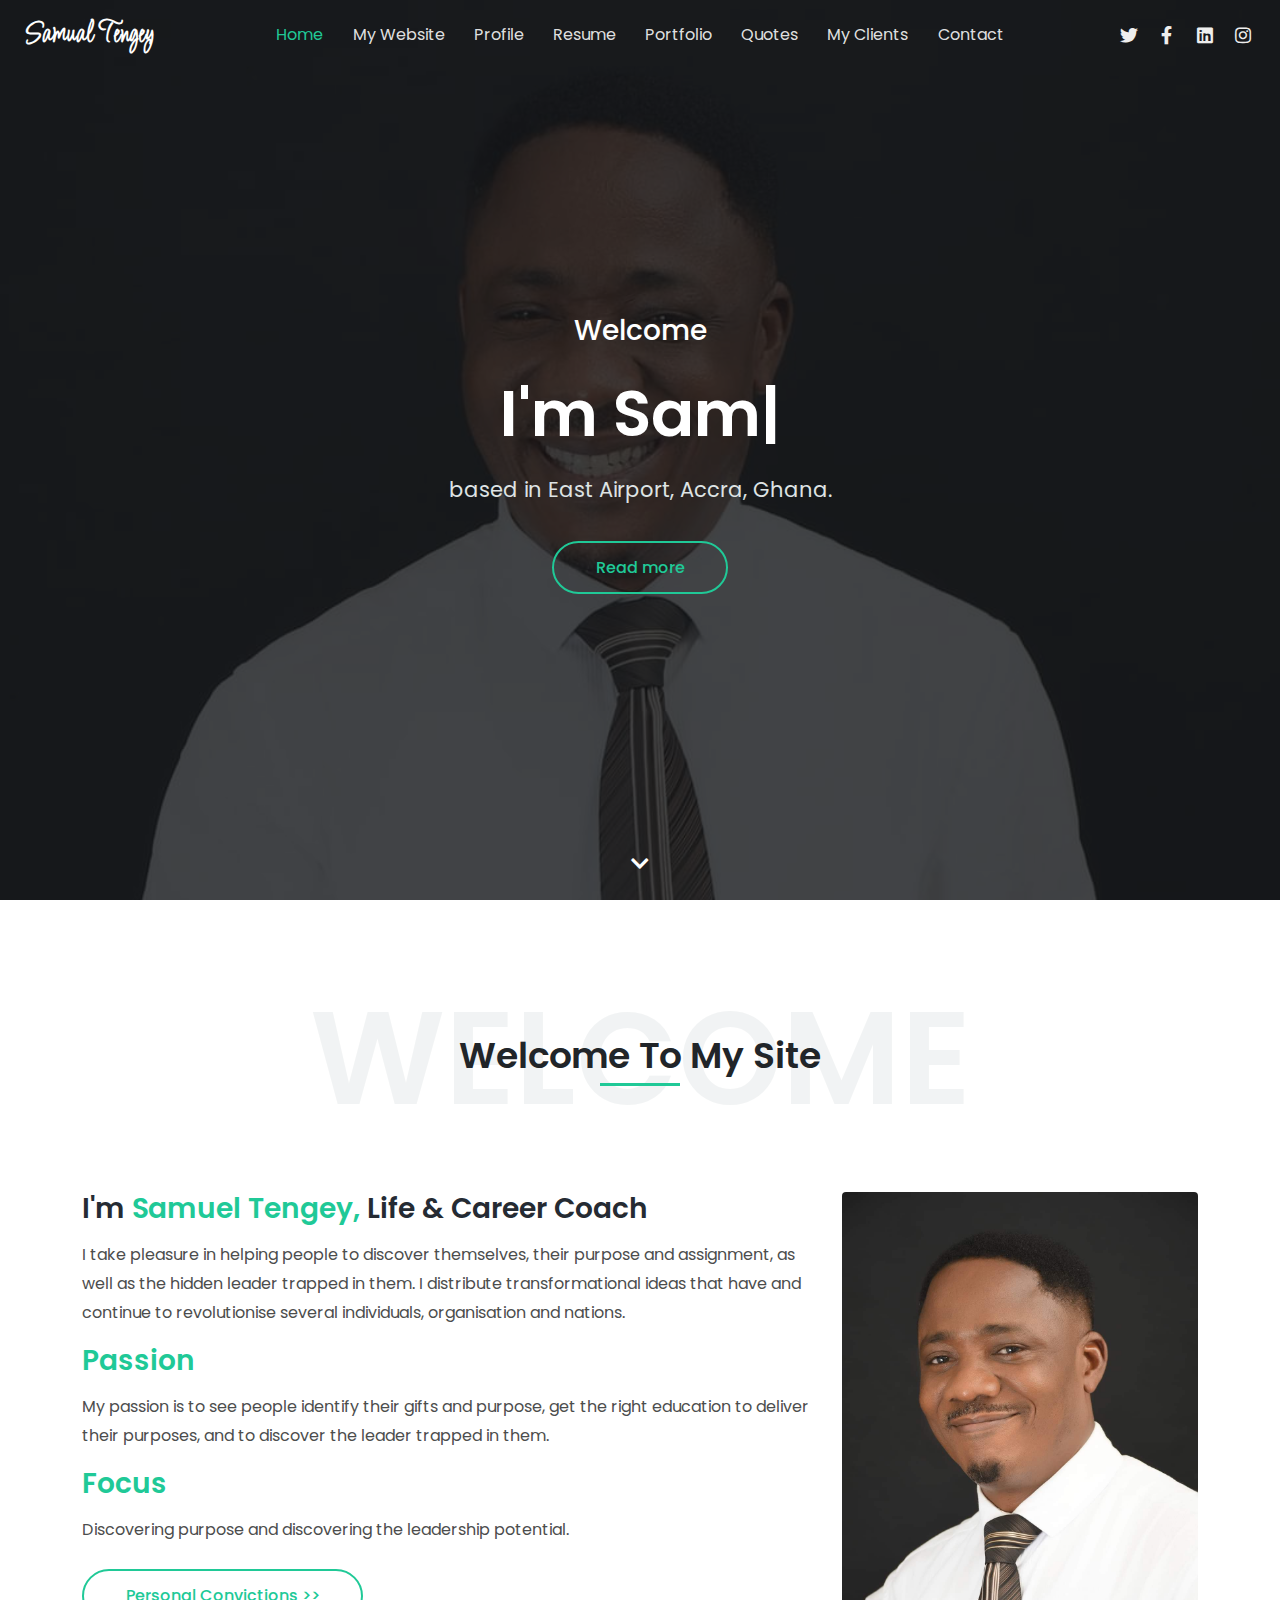
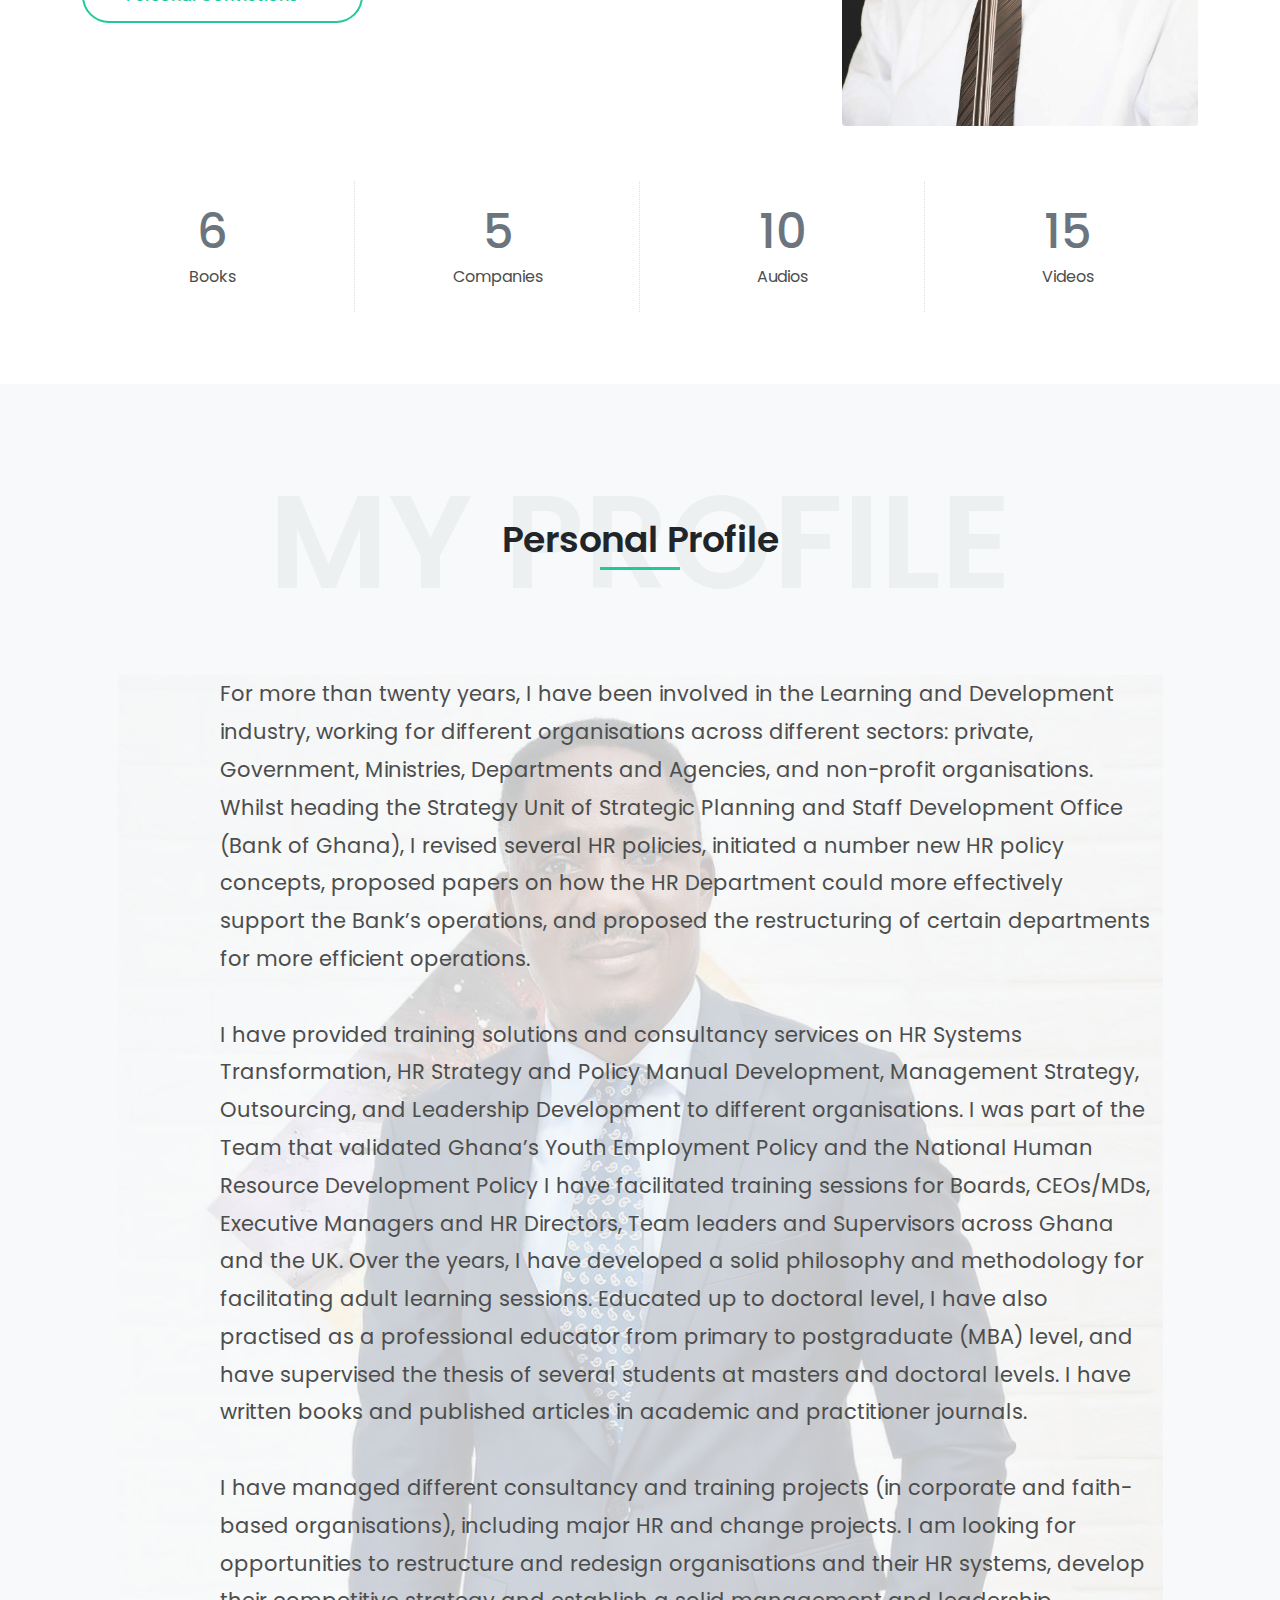
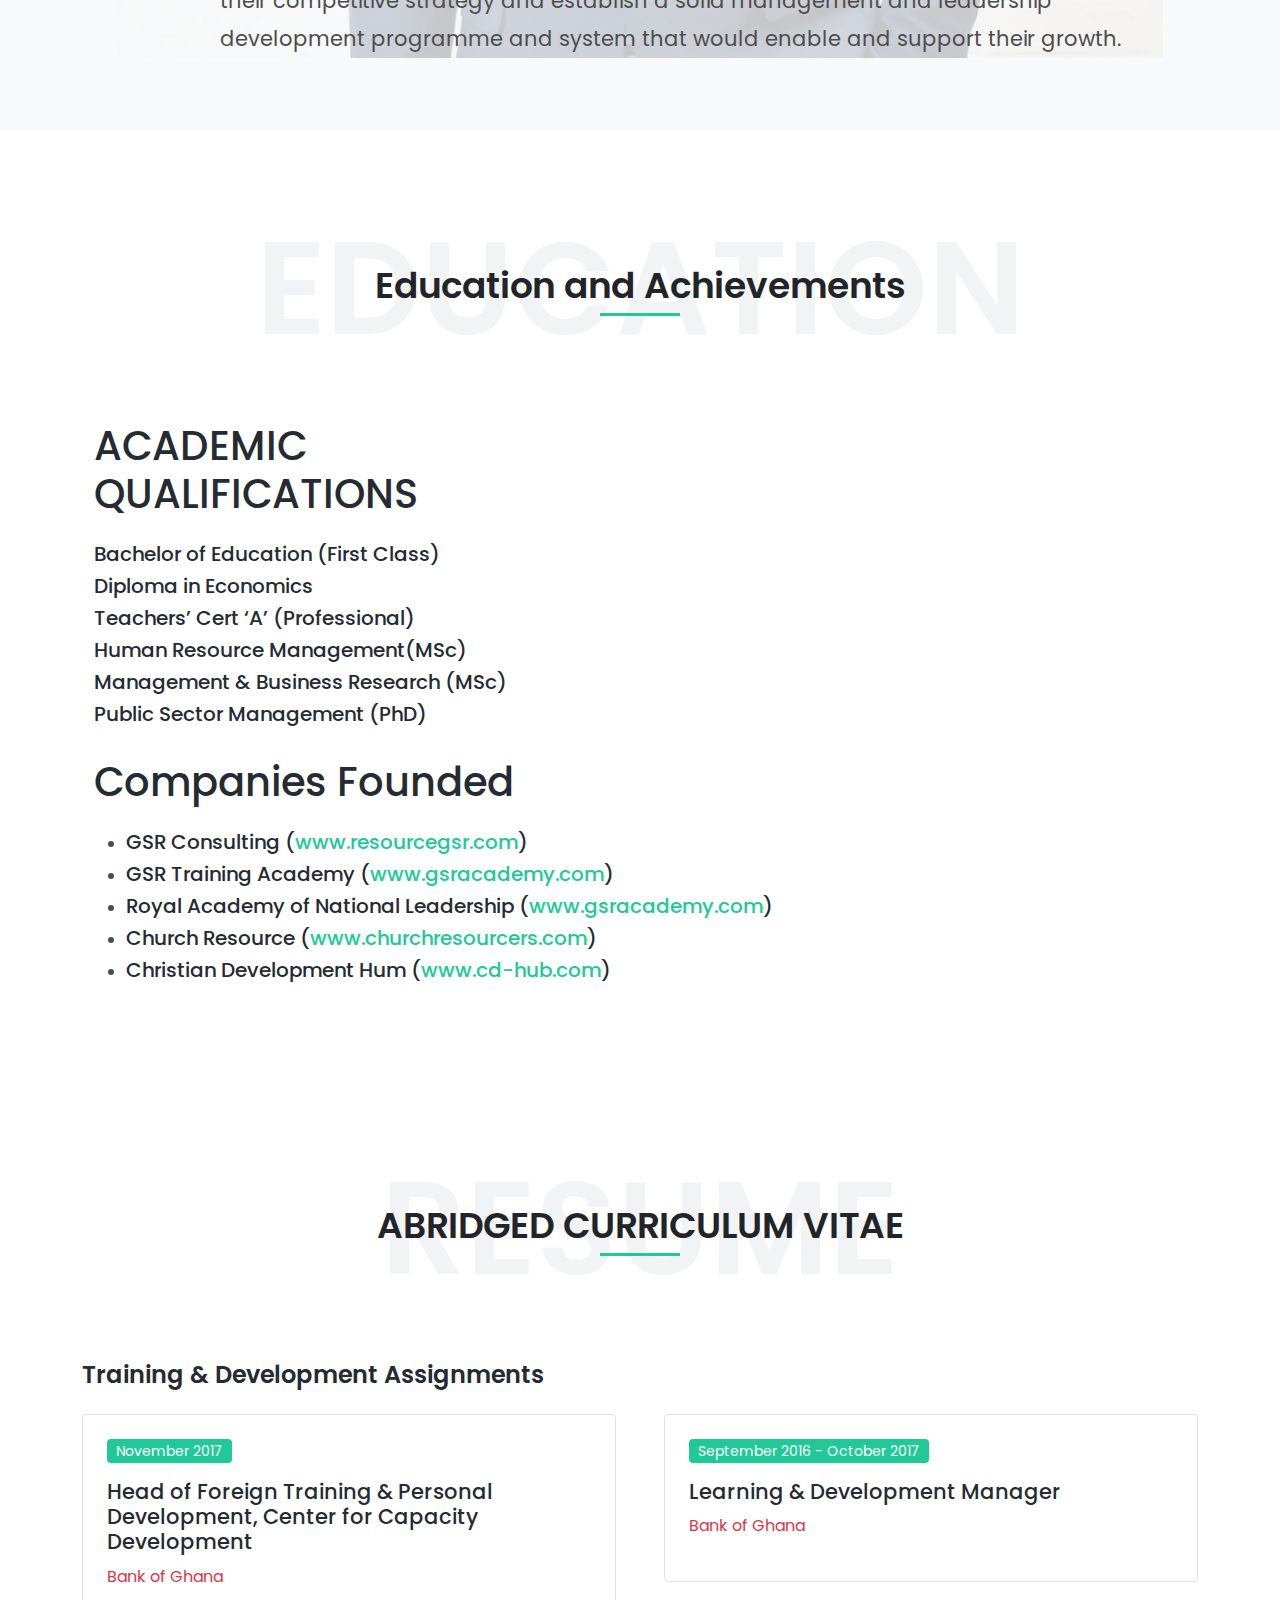
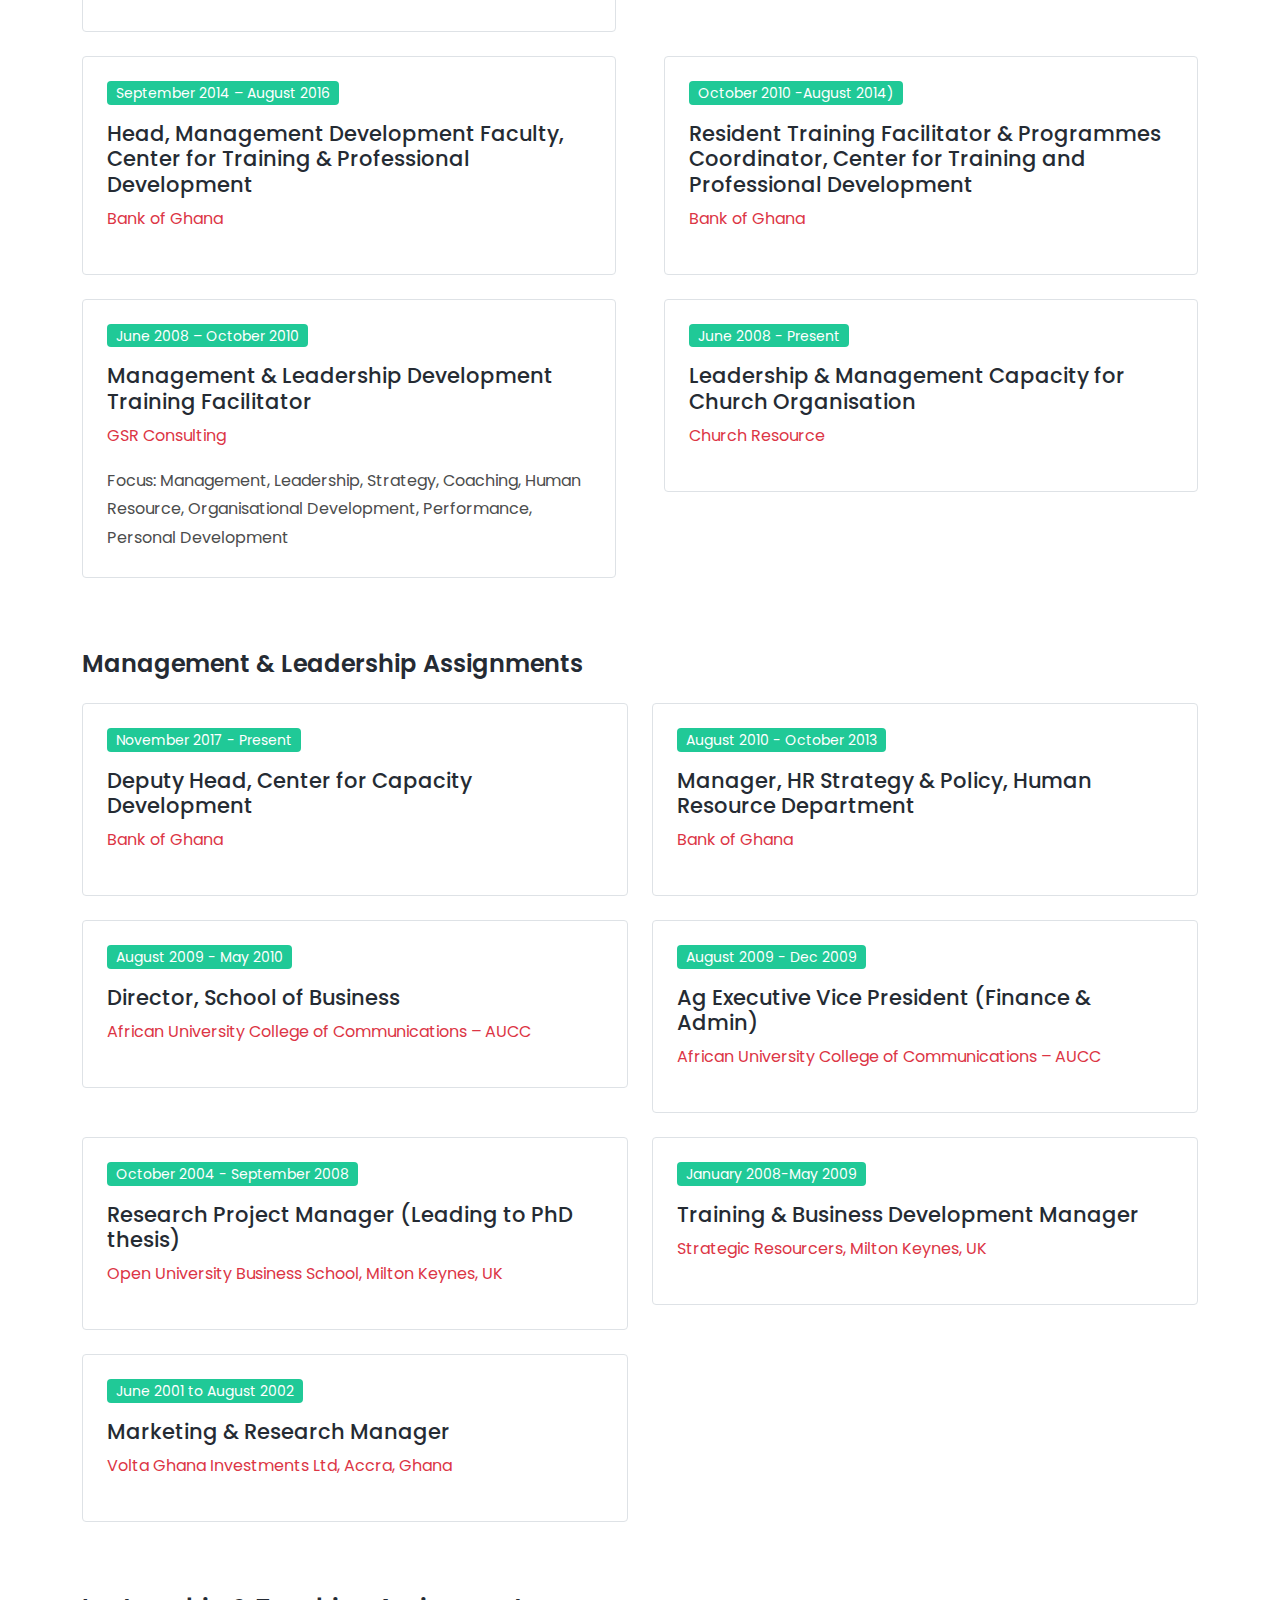
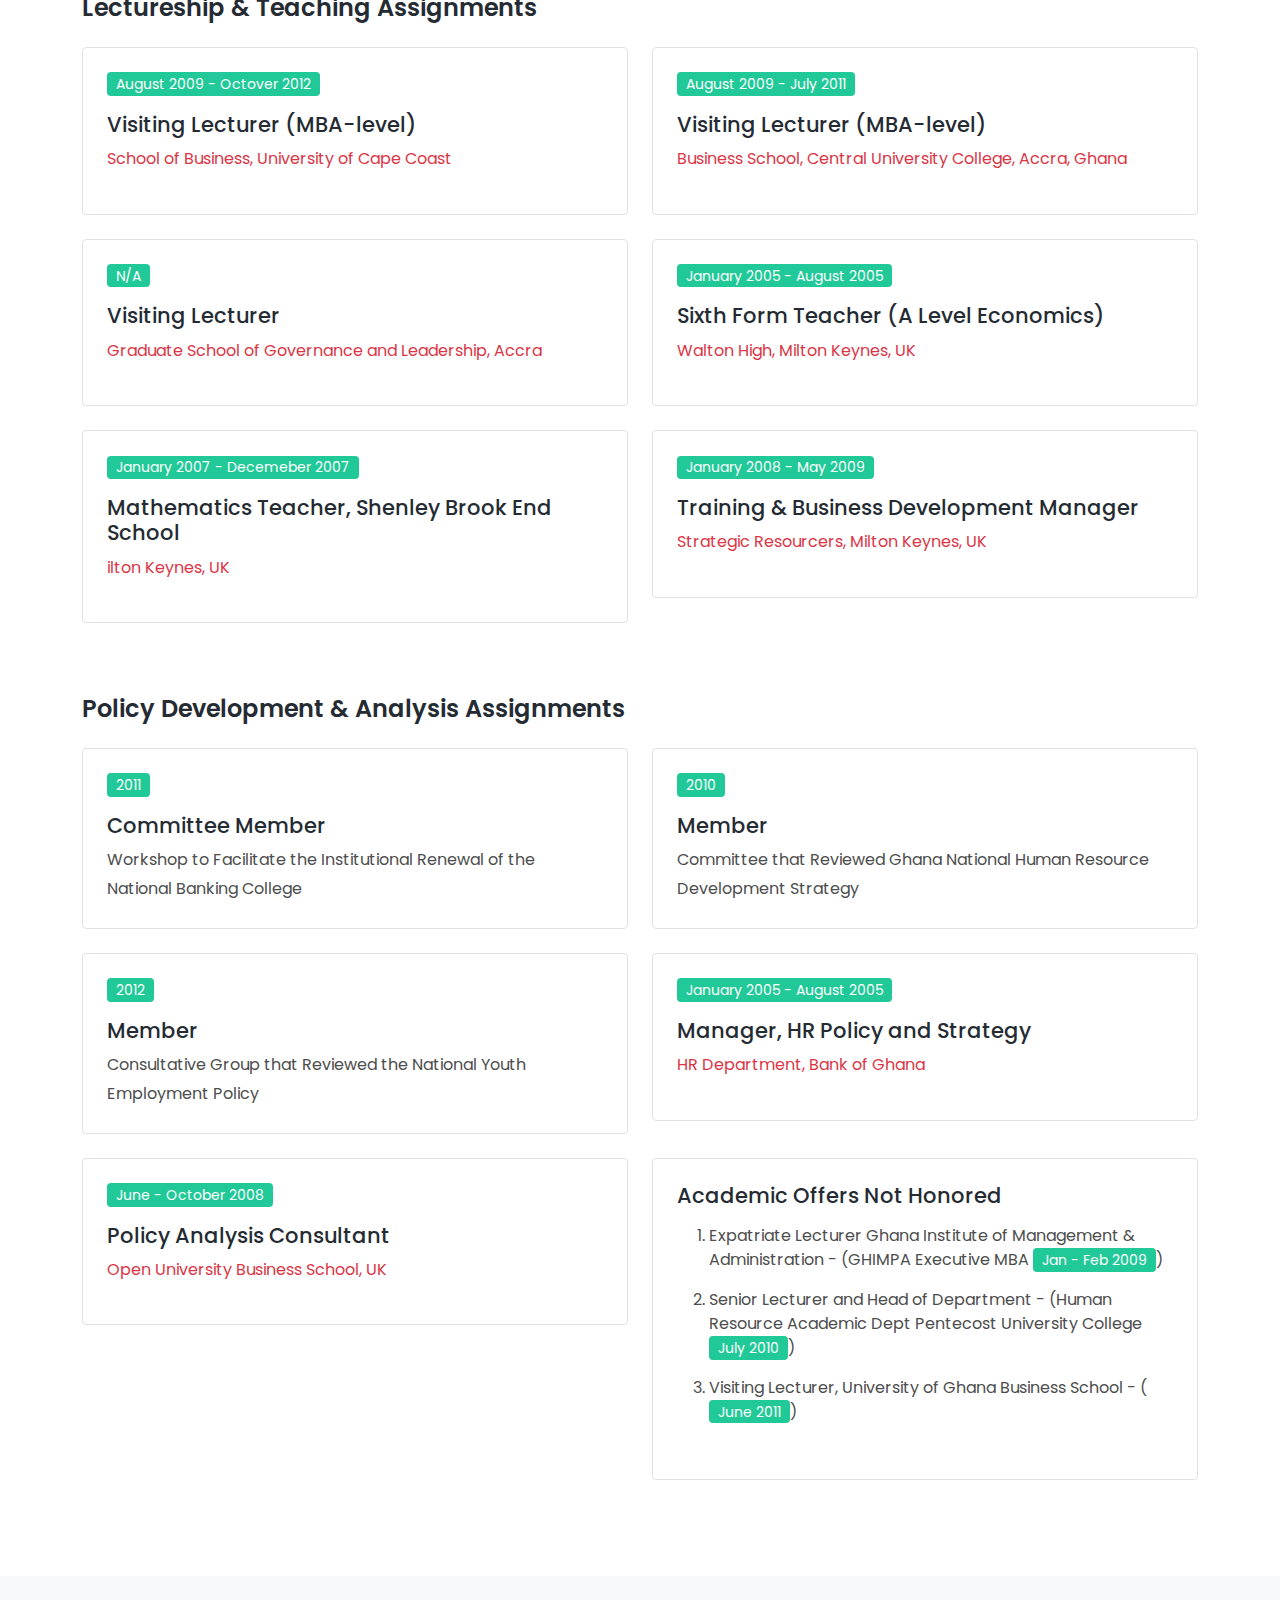
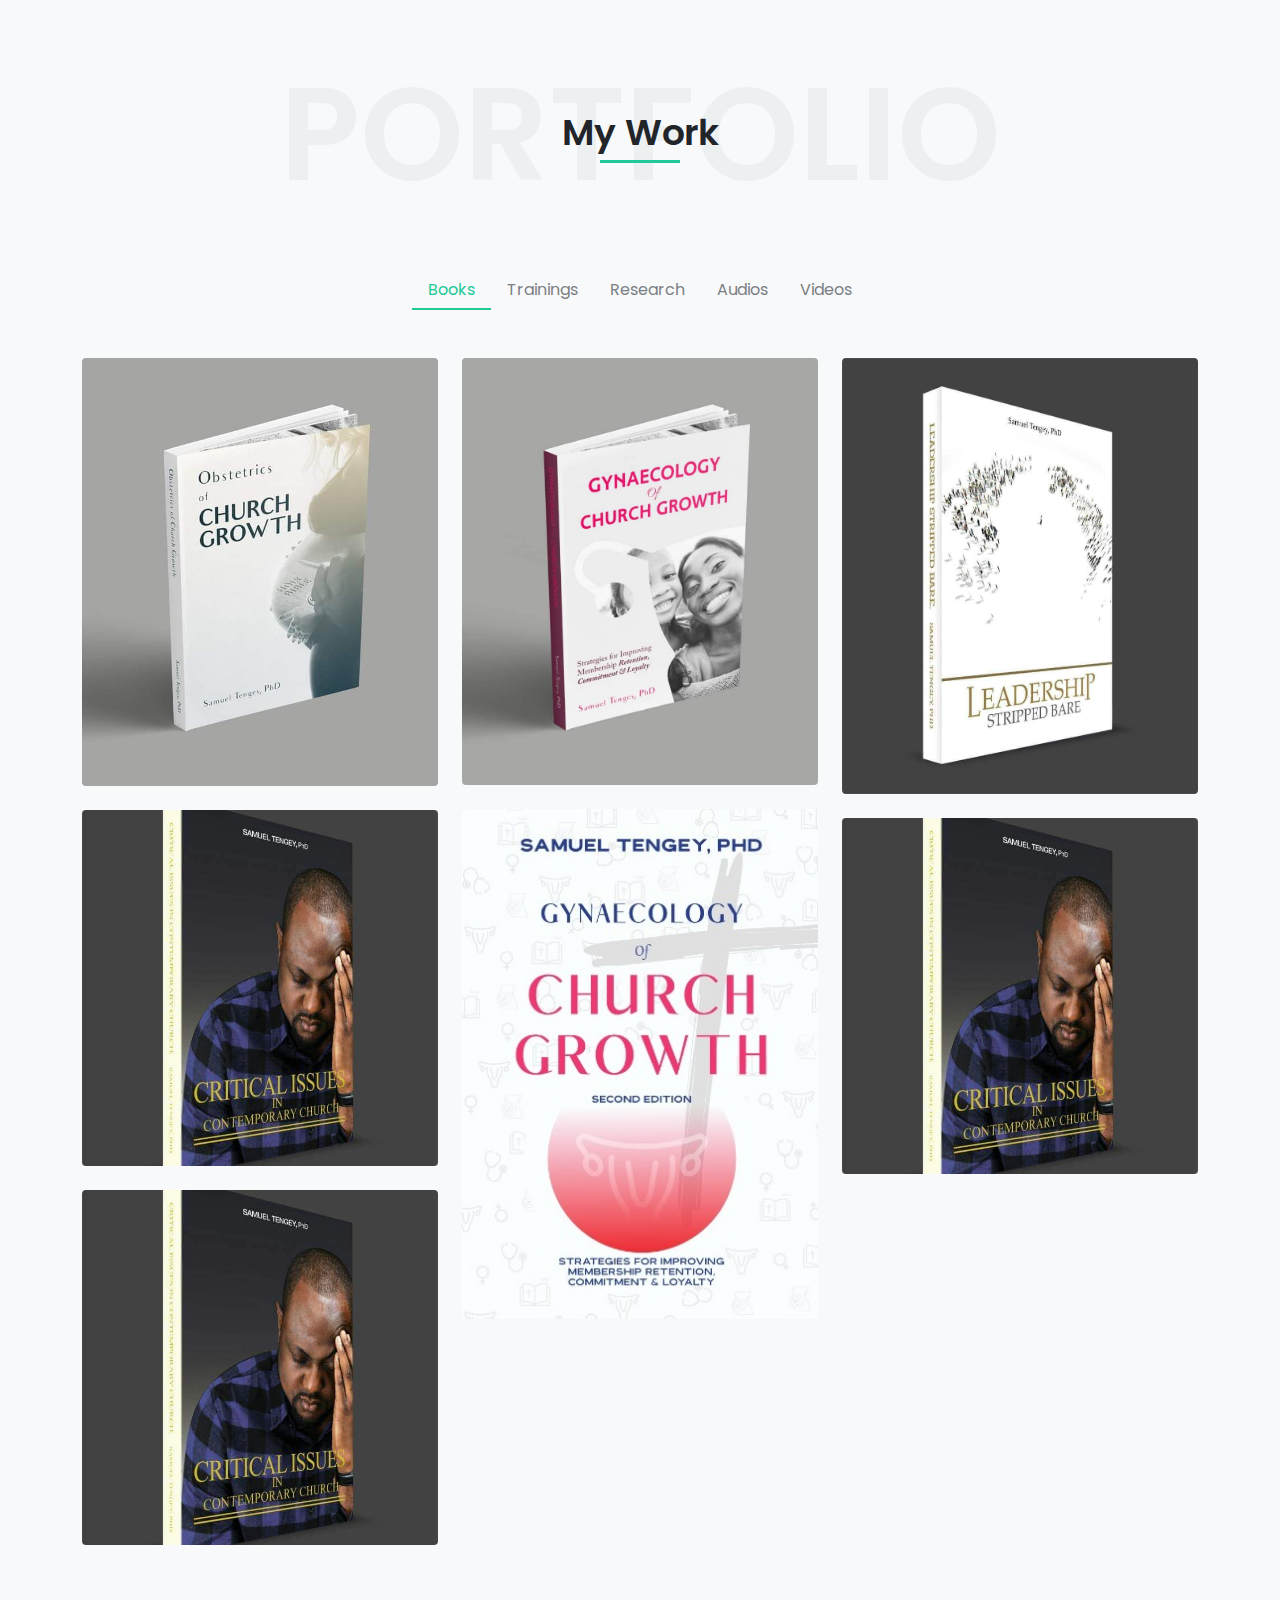
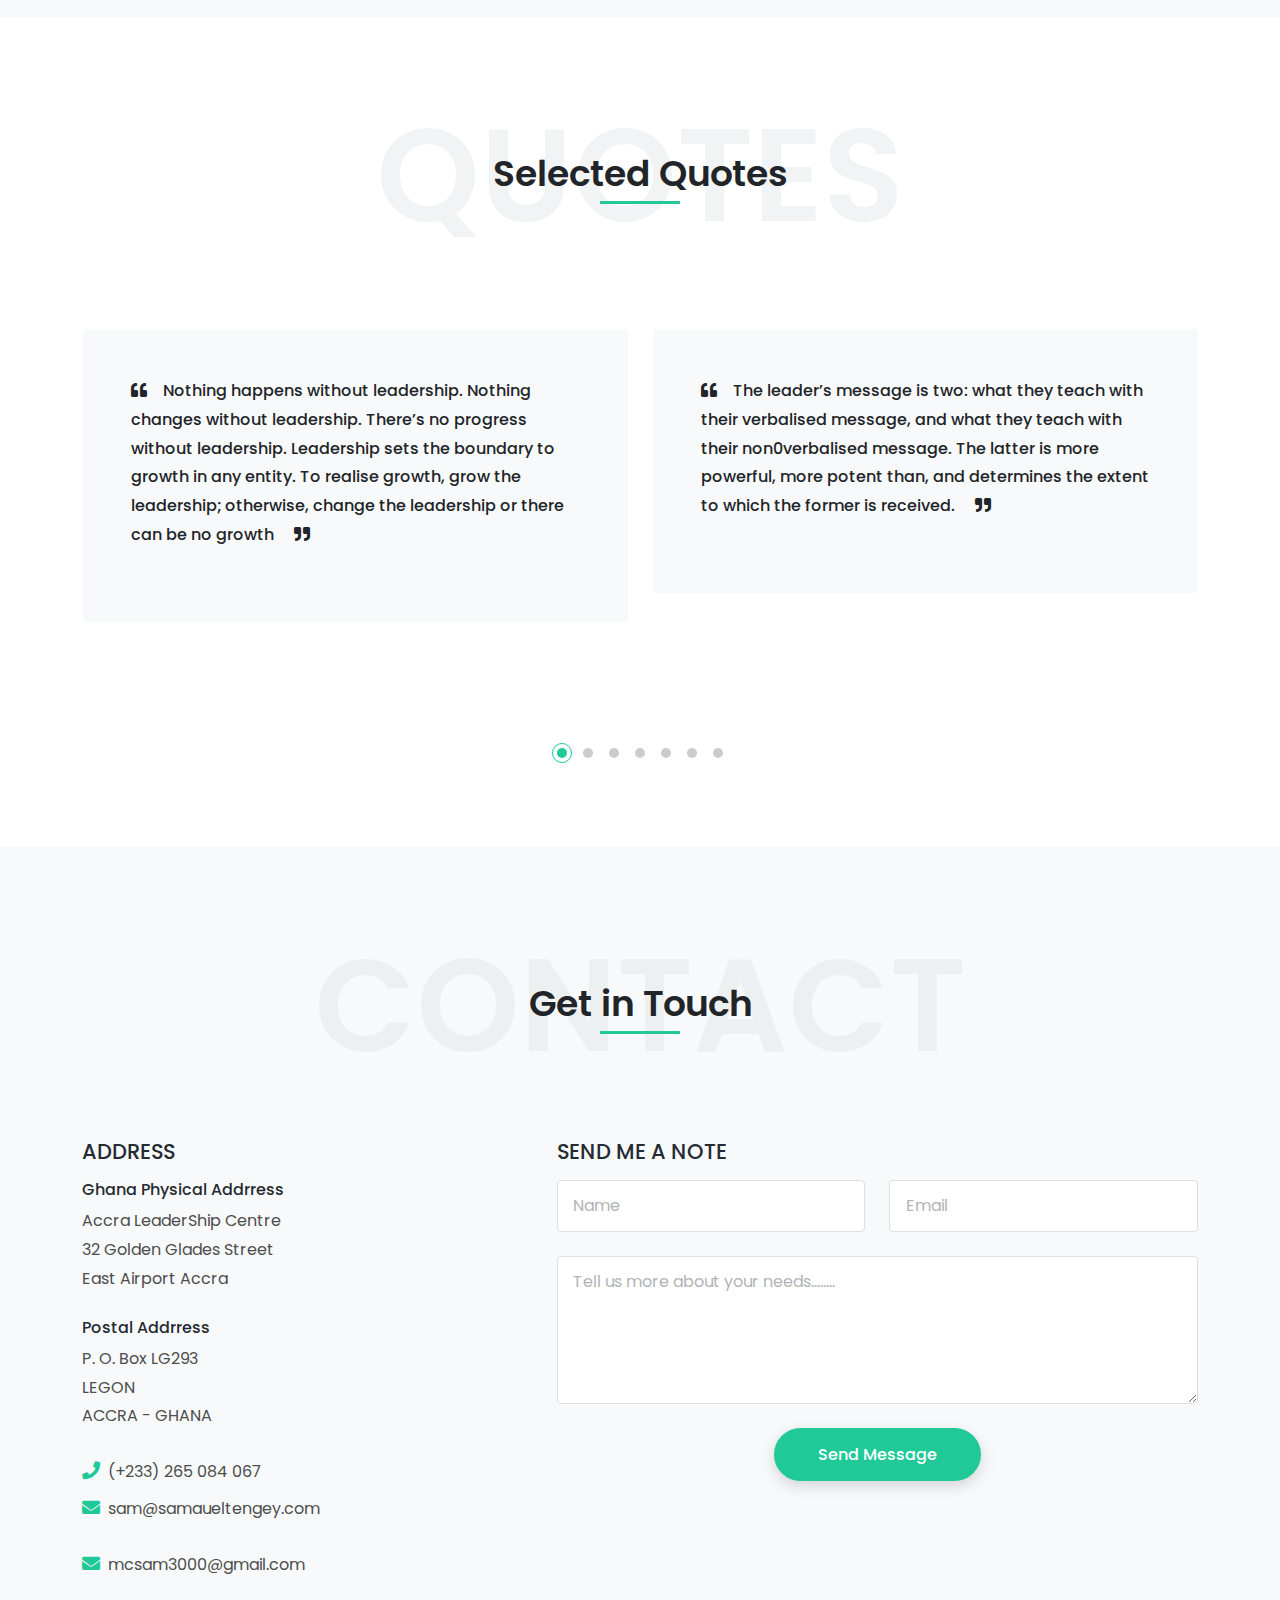
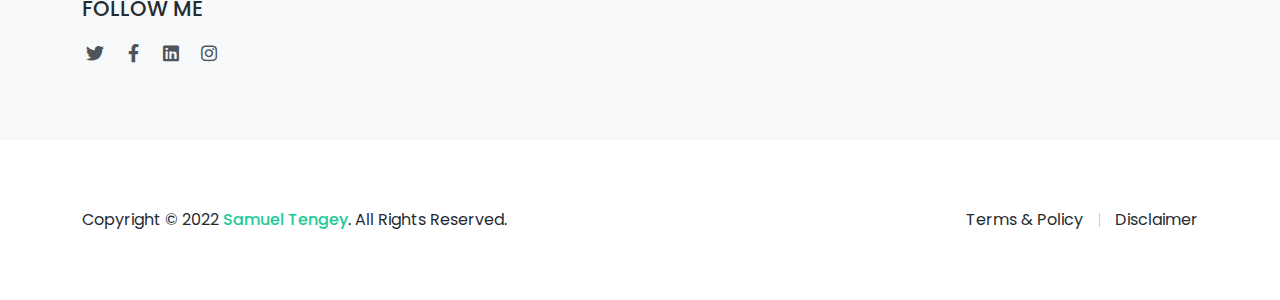
==== commit 793c83cb: "made serveral changes" ====
--- a/index.html
+++ b/index.html
@@ -68,6 +68,7 @@
             <li class="nav-item"><a class="nav-link smooth-scroll" href="#resume">Resume</a></li>
             <li class="nav-item"><a class="nav-link smooth-scroll" href="#portfolio">Portfolio</a></li>
             <li class="nav-item"><a class="nav-link smooth-scroll" href="#quotes">Quotes</a></li>
+            <li class="nav-item"><a class="nav-link" href="/myclients.html">My Clients</a></li>
             <li class="nav-item"><a class="nav-link smooth-scroll" href="#contact">Contact</a></li>
             </ul>
           </div>
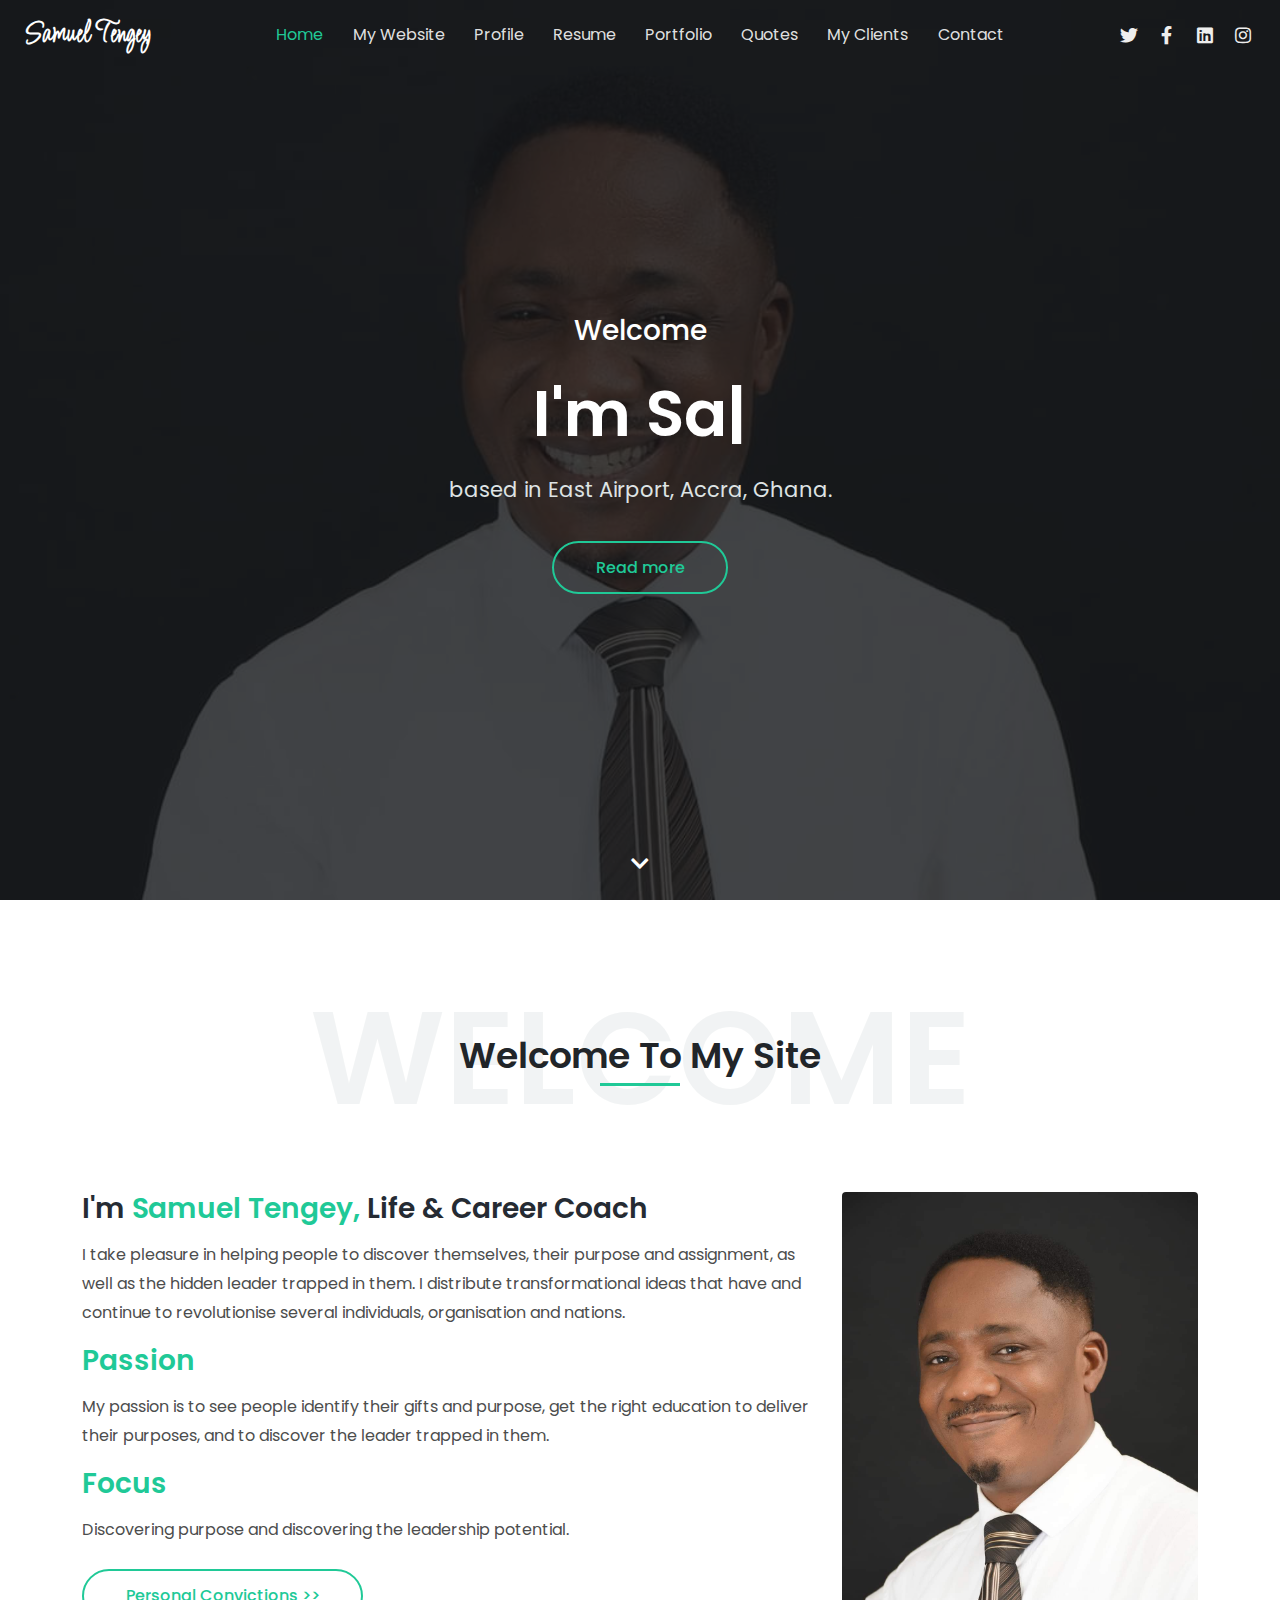
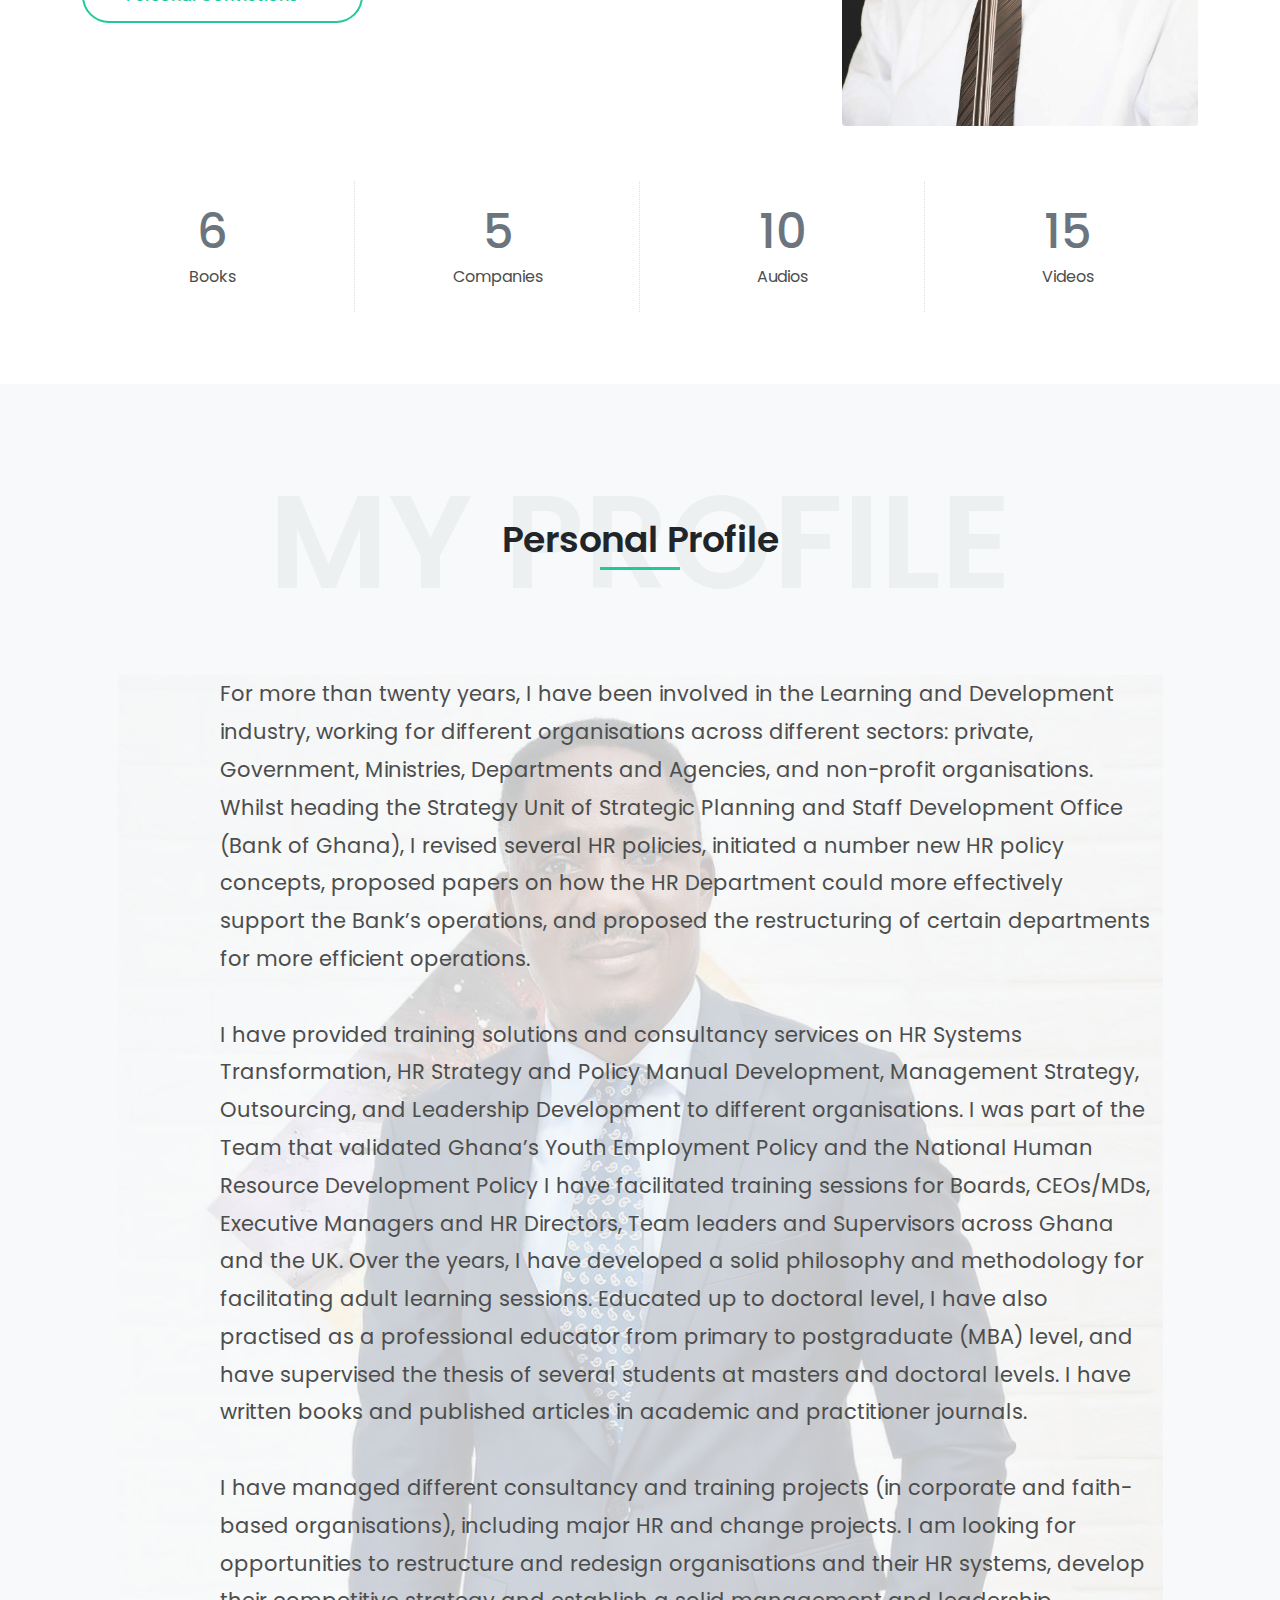
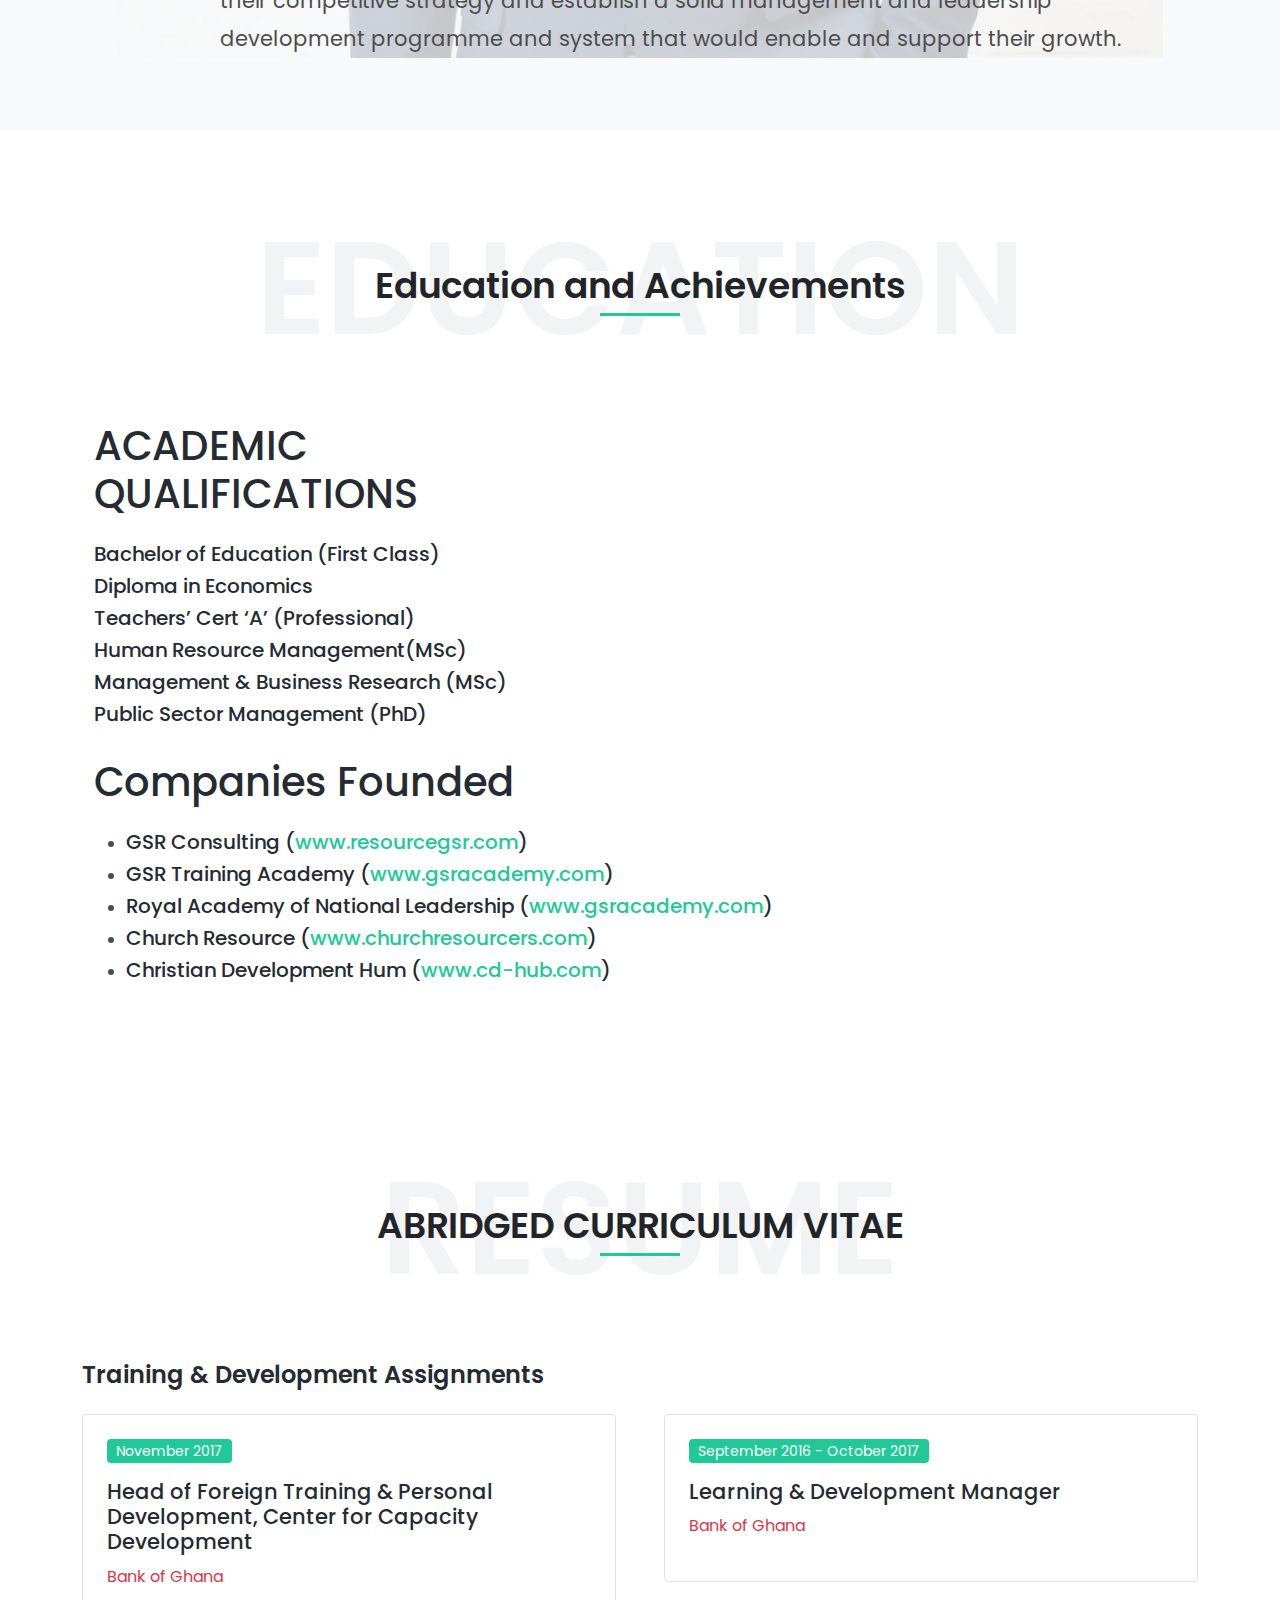
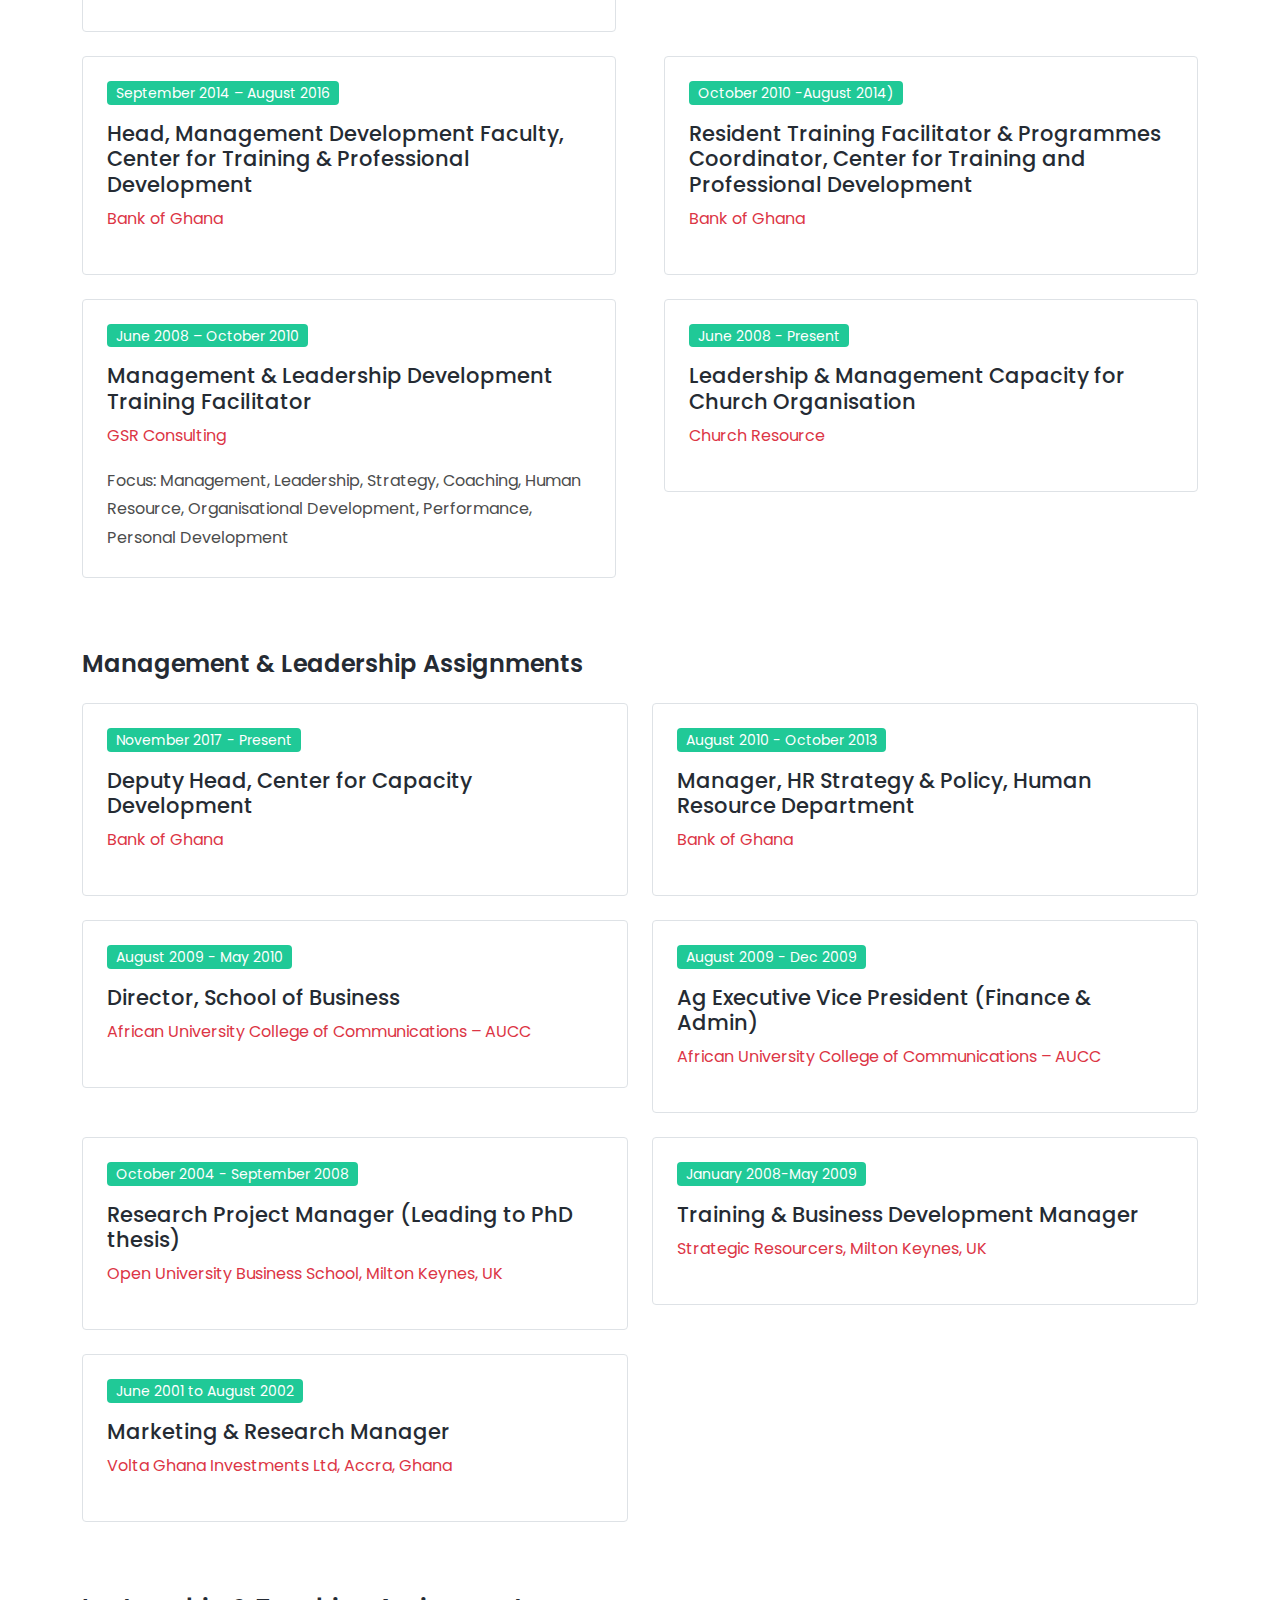
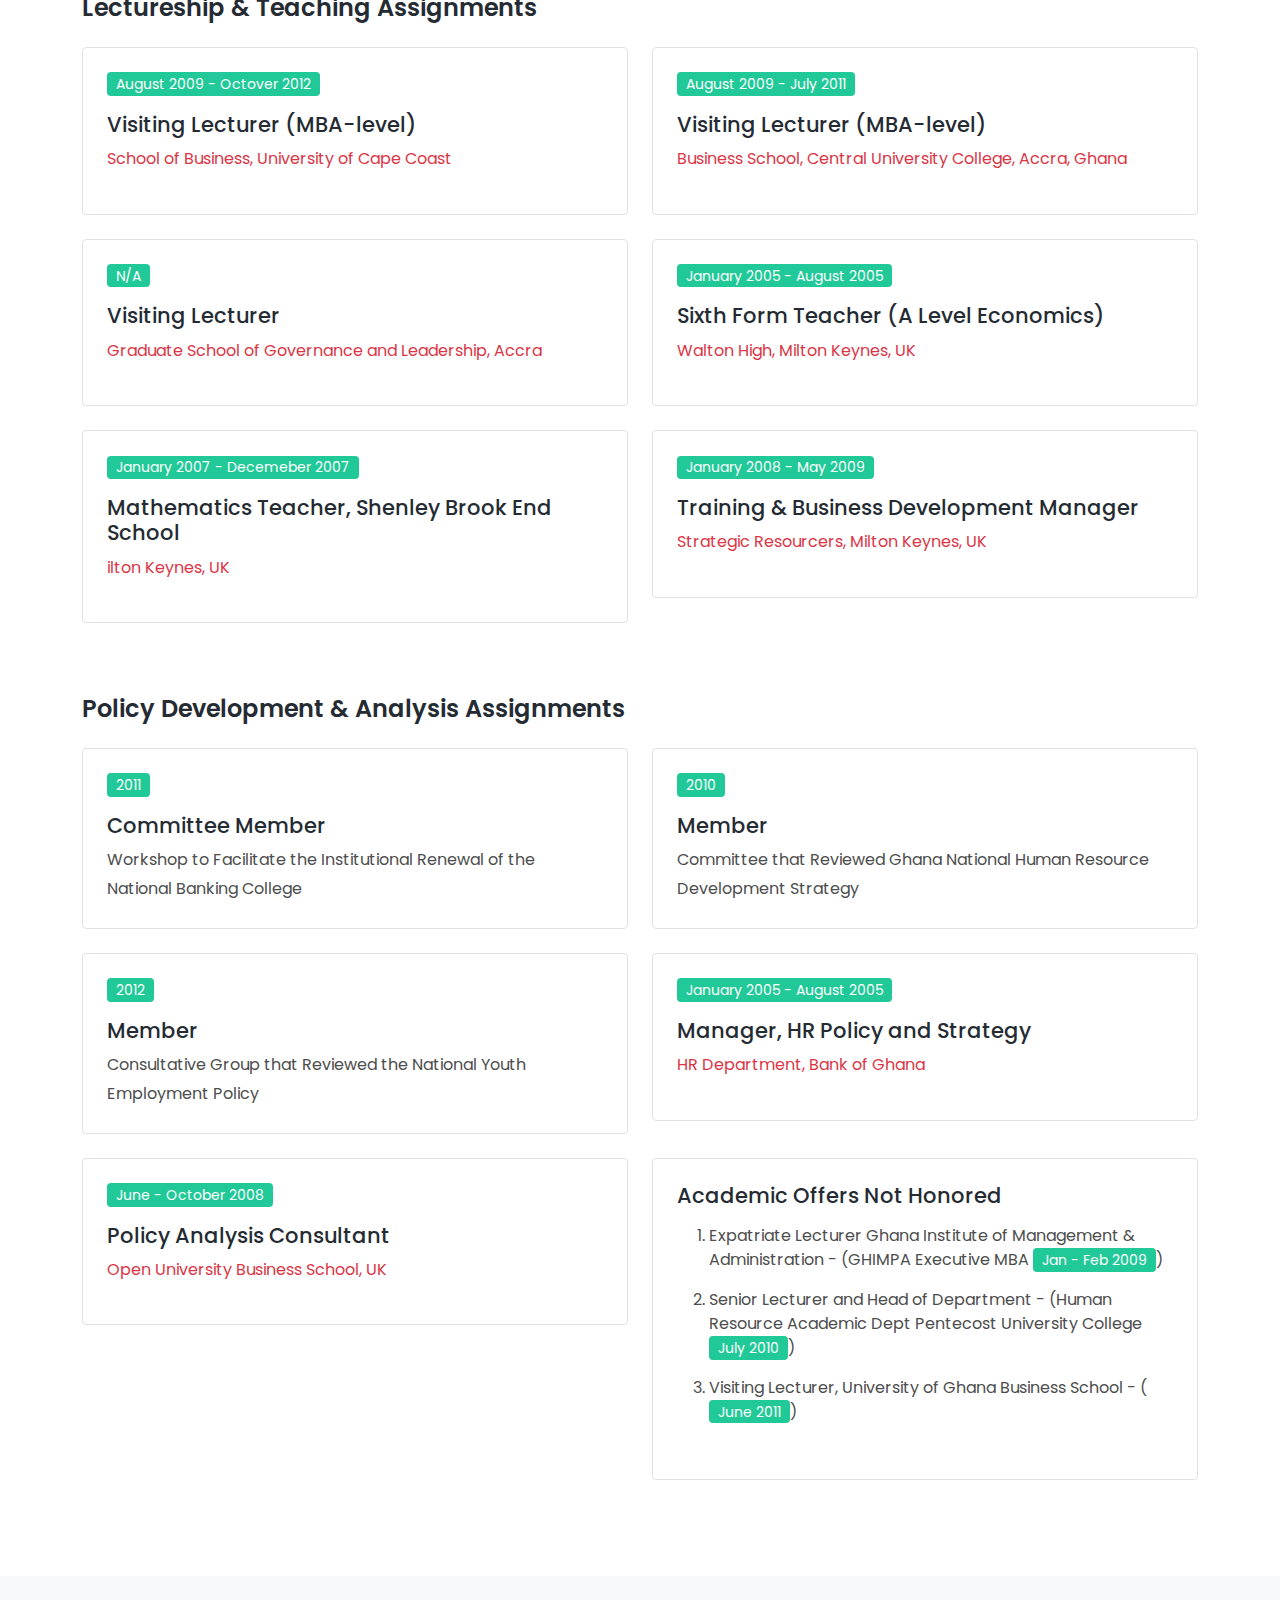
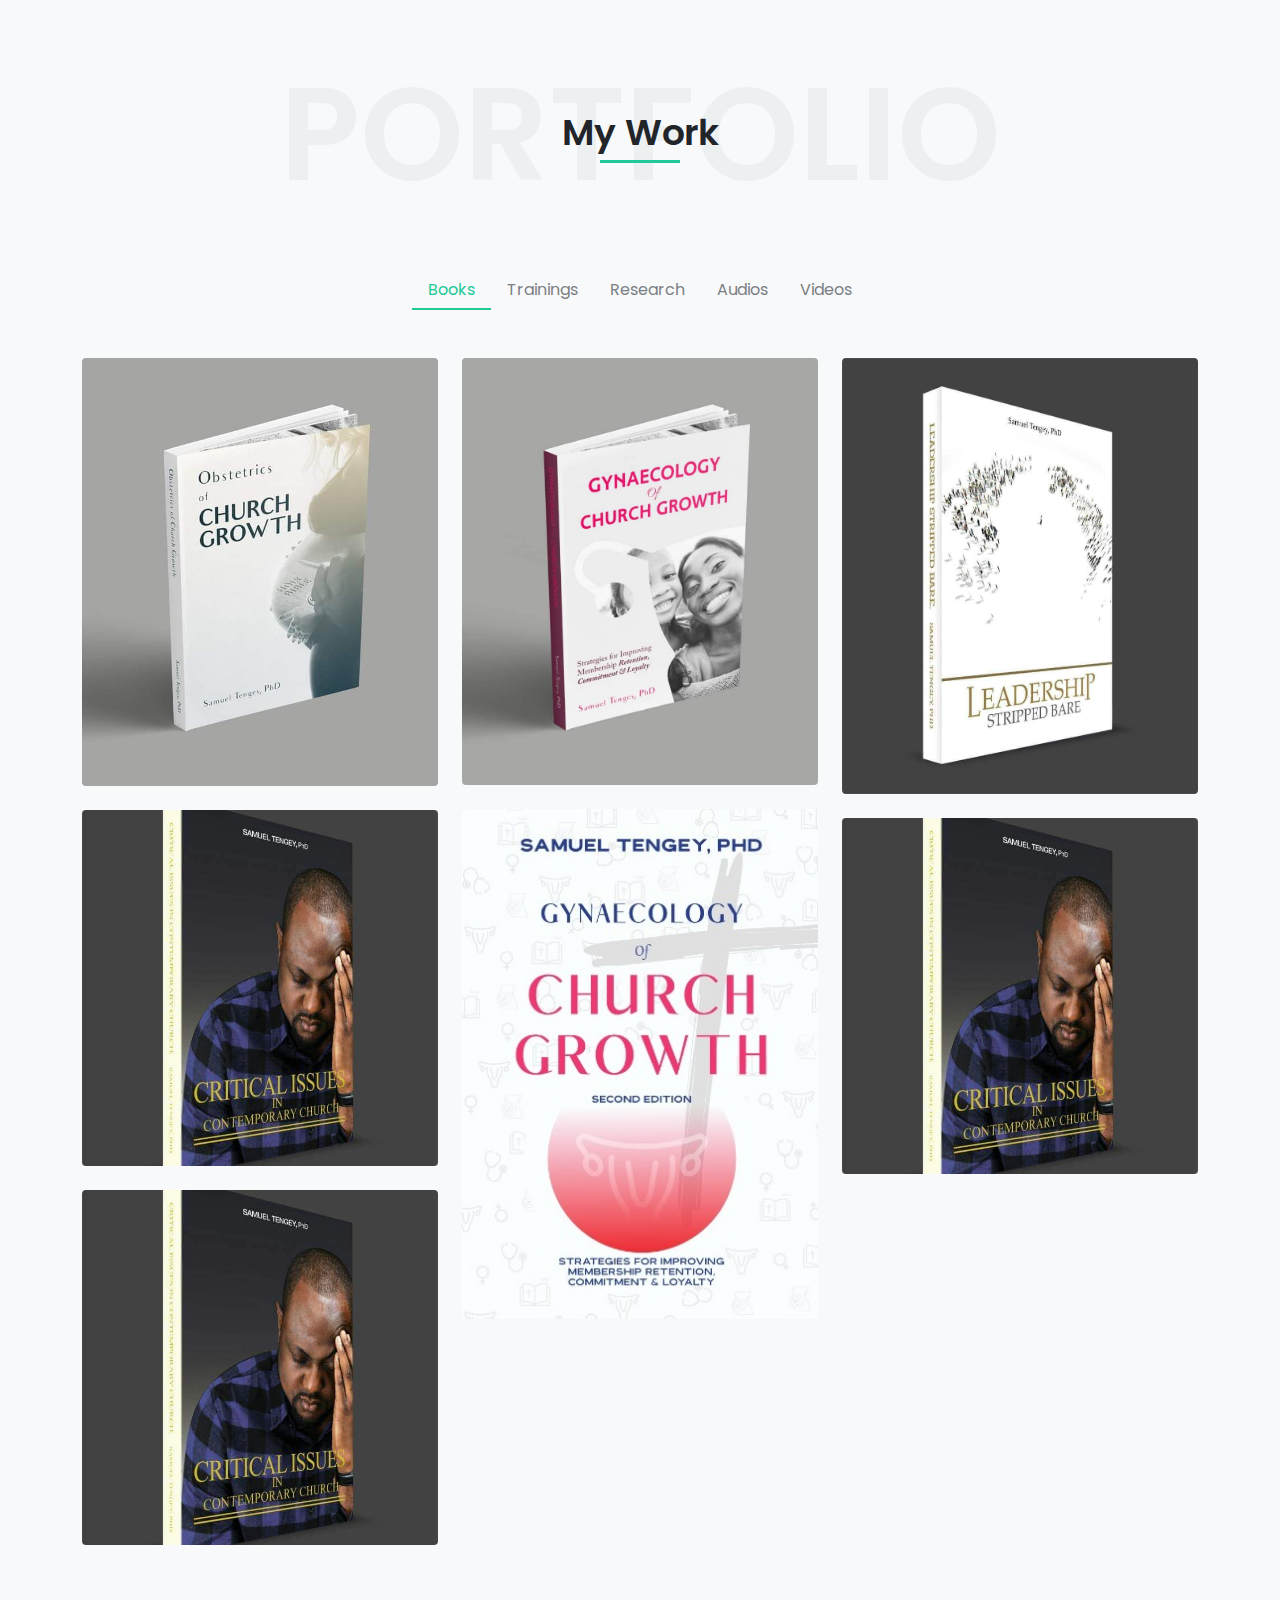
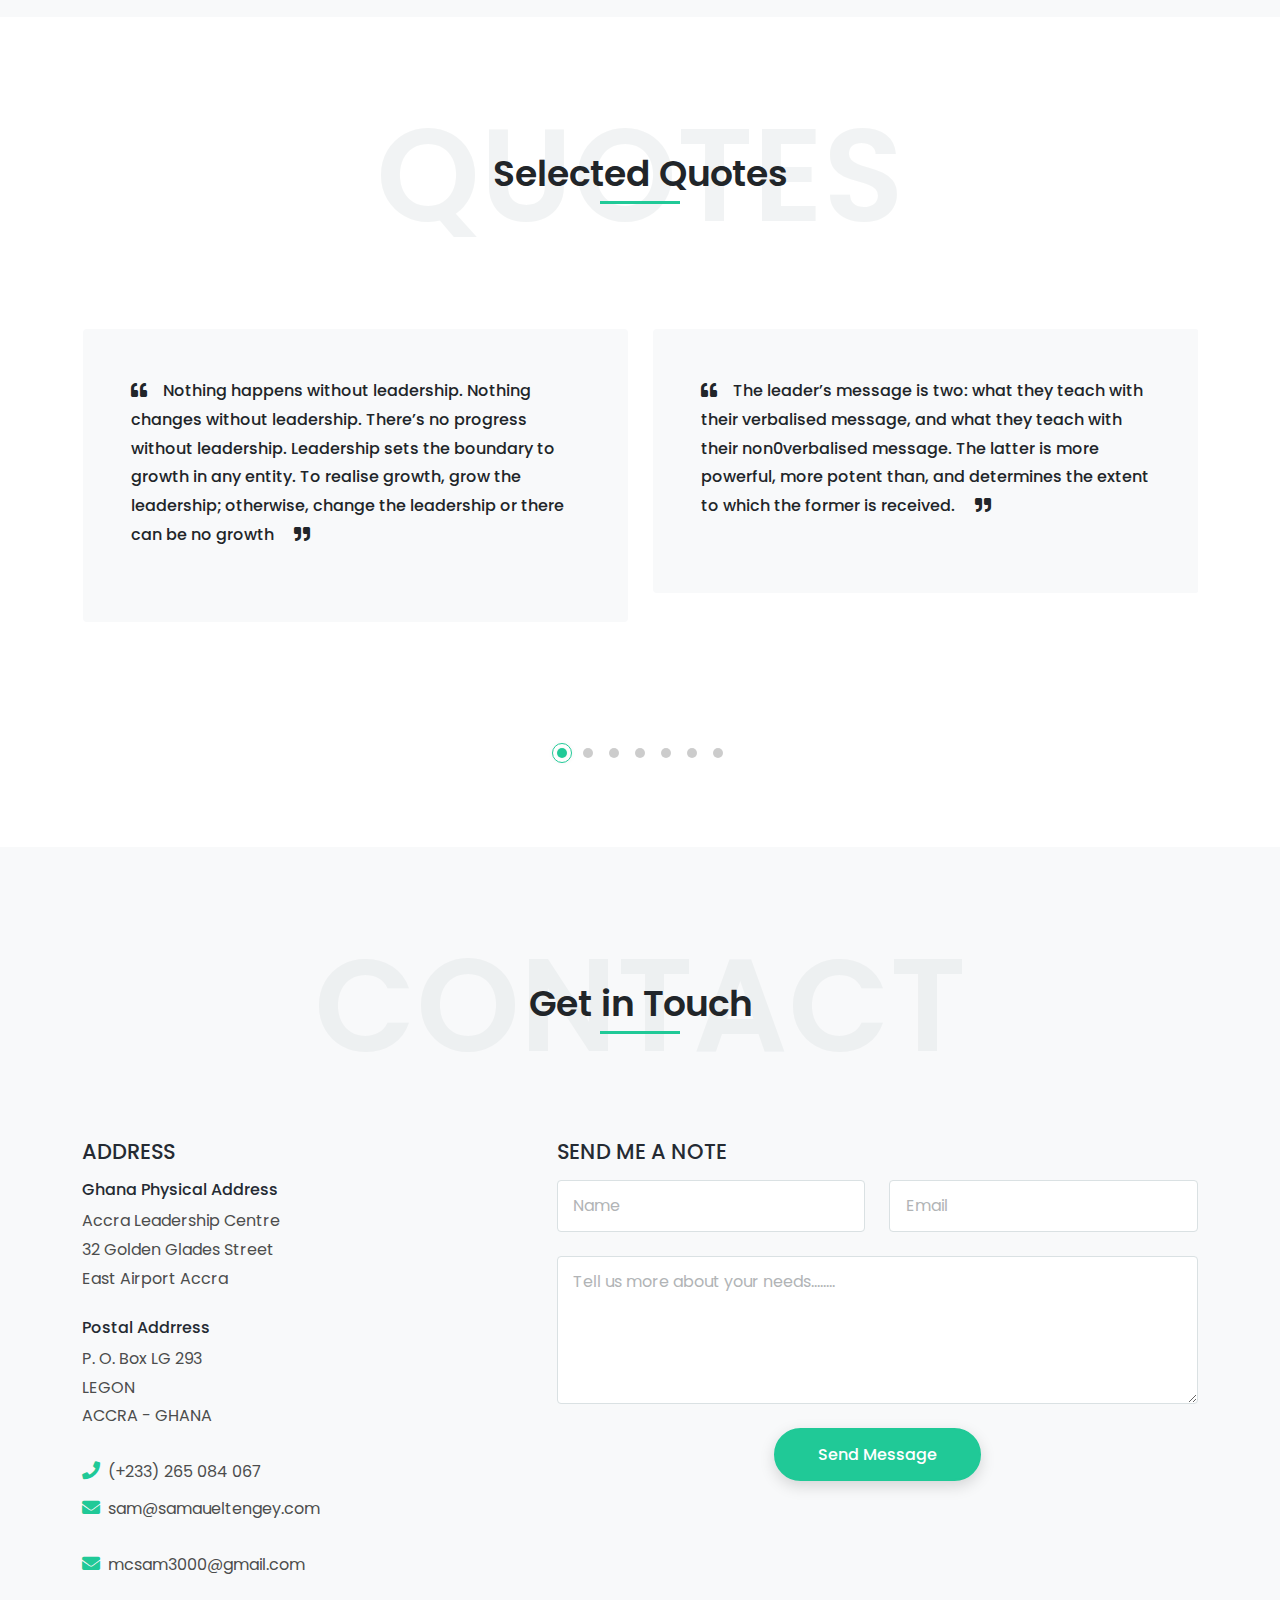
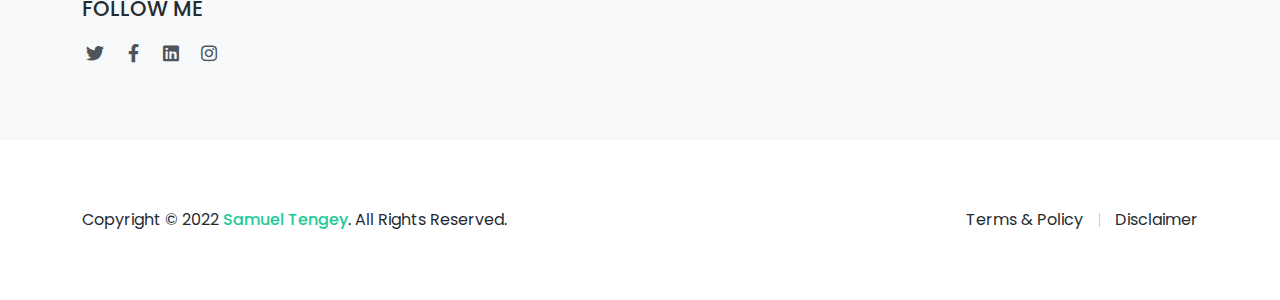
==== commit 9d15b22e: "made changes" ====
--- a/index.html
+++ b/index.html
@@ -54,7 +54,7 @@
         <div class="col-auto col-lg-2"> 
           <!-- Logo --> 
           <a class="logo" href="index.html" title="Samuel Tengey">
-            <div class="logo-title">Samual Tengey</div>
+            <div class="logo-title">Samuel Tengey</div>
           </a> 
           <!-- Logo End --> 
         </div>
@@ -891,14 +891,14 @@
             <h2 class="mb-3 text-5 text-uppercase">Address</h2>
             <!-- <div class="row"> -->
               <div class="col-md-6">
-                <h6>Ghana Physical Addrress</h6>
-                <p class="text-3 mb-4">Accra LeaderShip Centre<br>
+                <h6>Ghana Physical Address</h6>
+                <p class="text-3 mb-4">Accra Leadership Centre<br>
                   32 Golden Glades Street<br>
                   East Airport Accra
                 </p>
 
                 <h6>Postal Addrress</h6>
-                <p class="text-3 mb-4">P. O. Box LG293<br>
+                <p class="text-3 mb-4">P. O. Box LG 293<br>
                   LEGON<br>
                   ACCRA - GHANA</p>
 
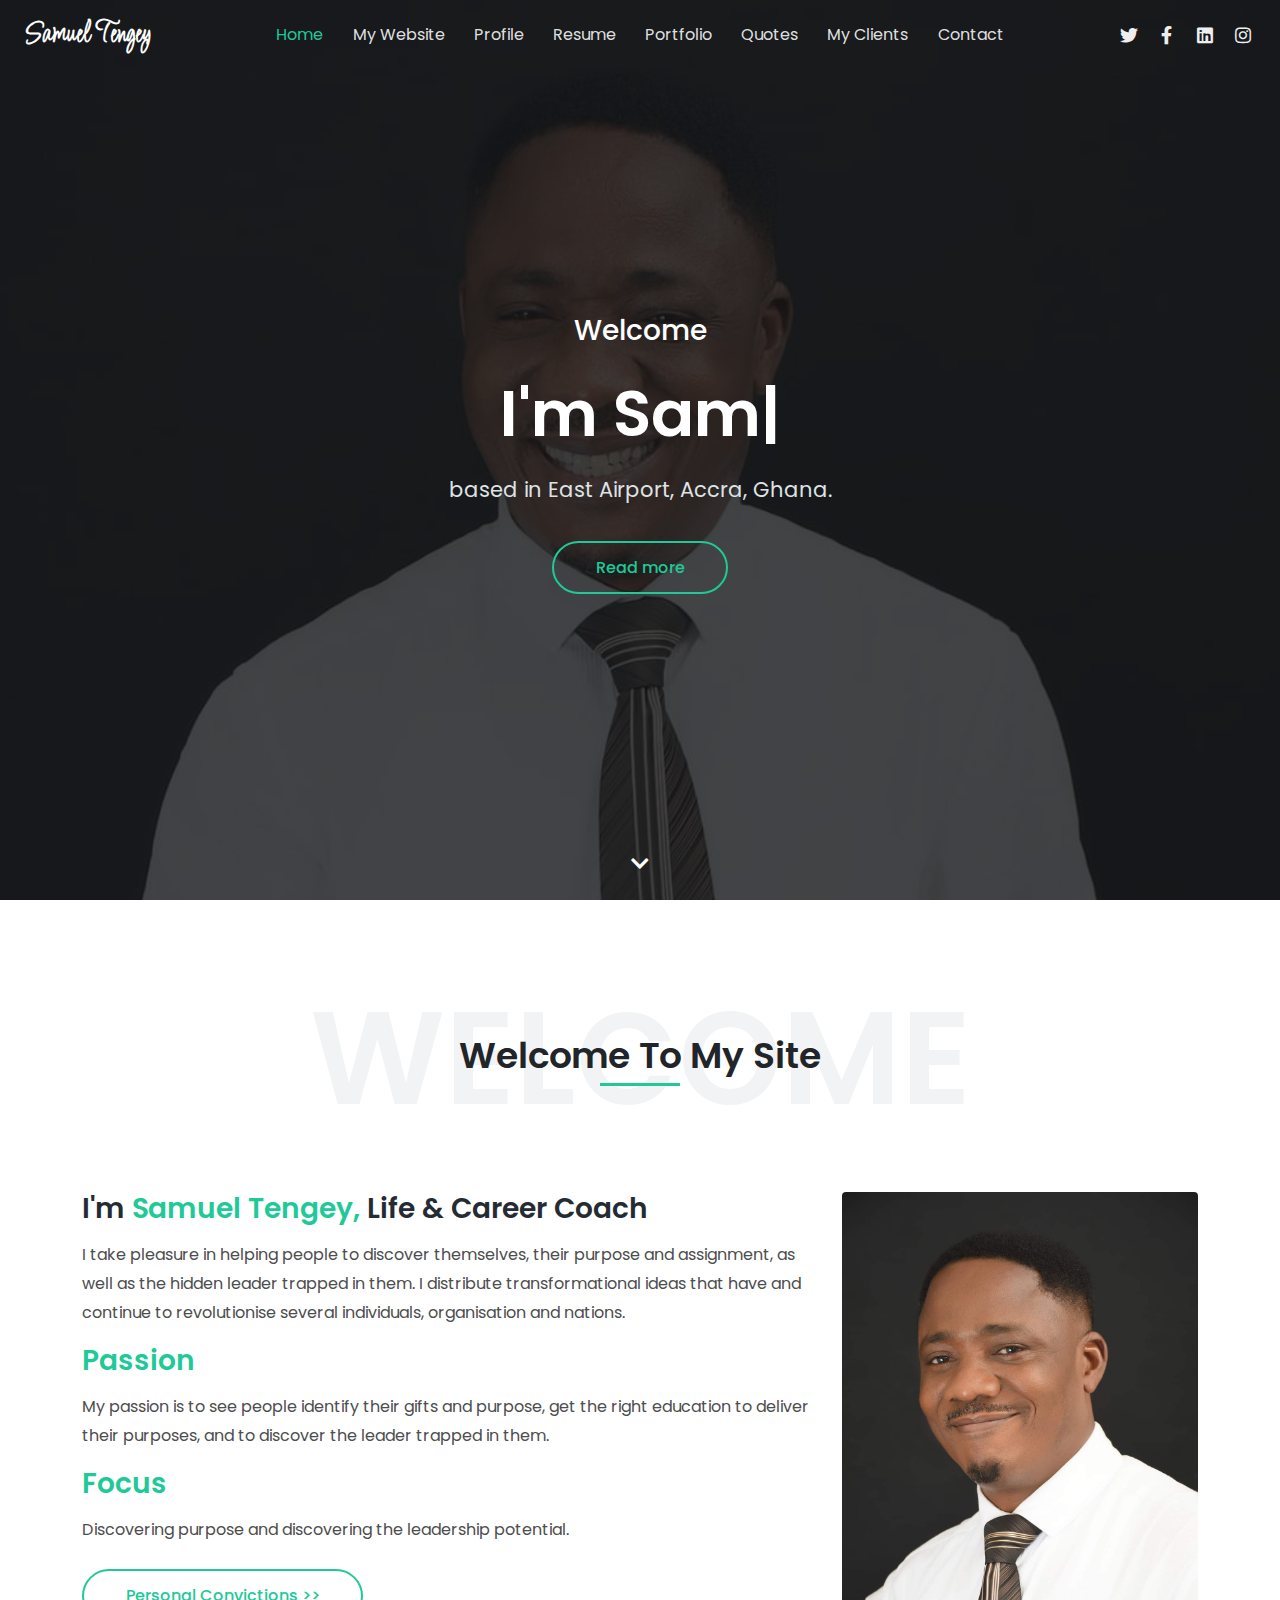
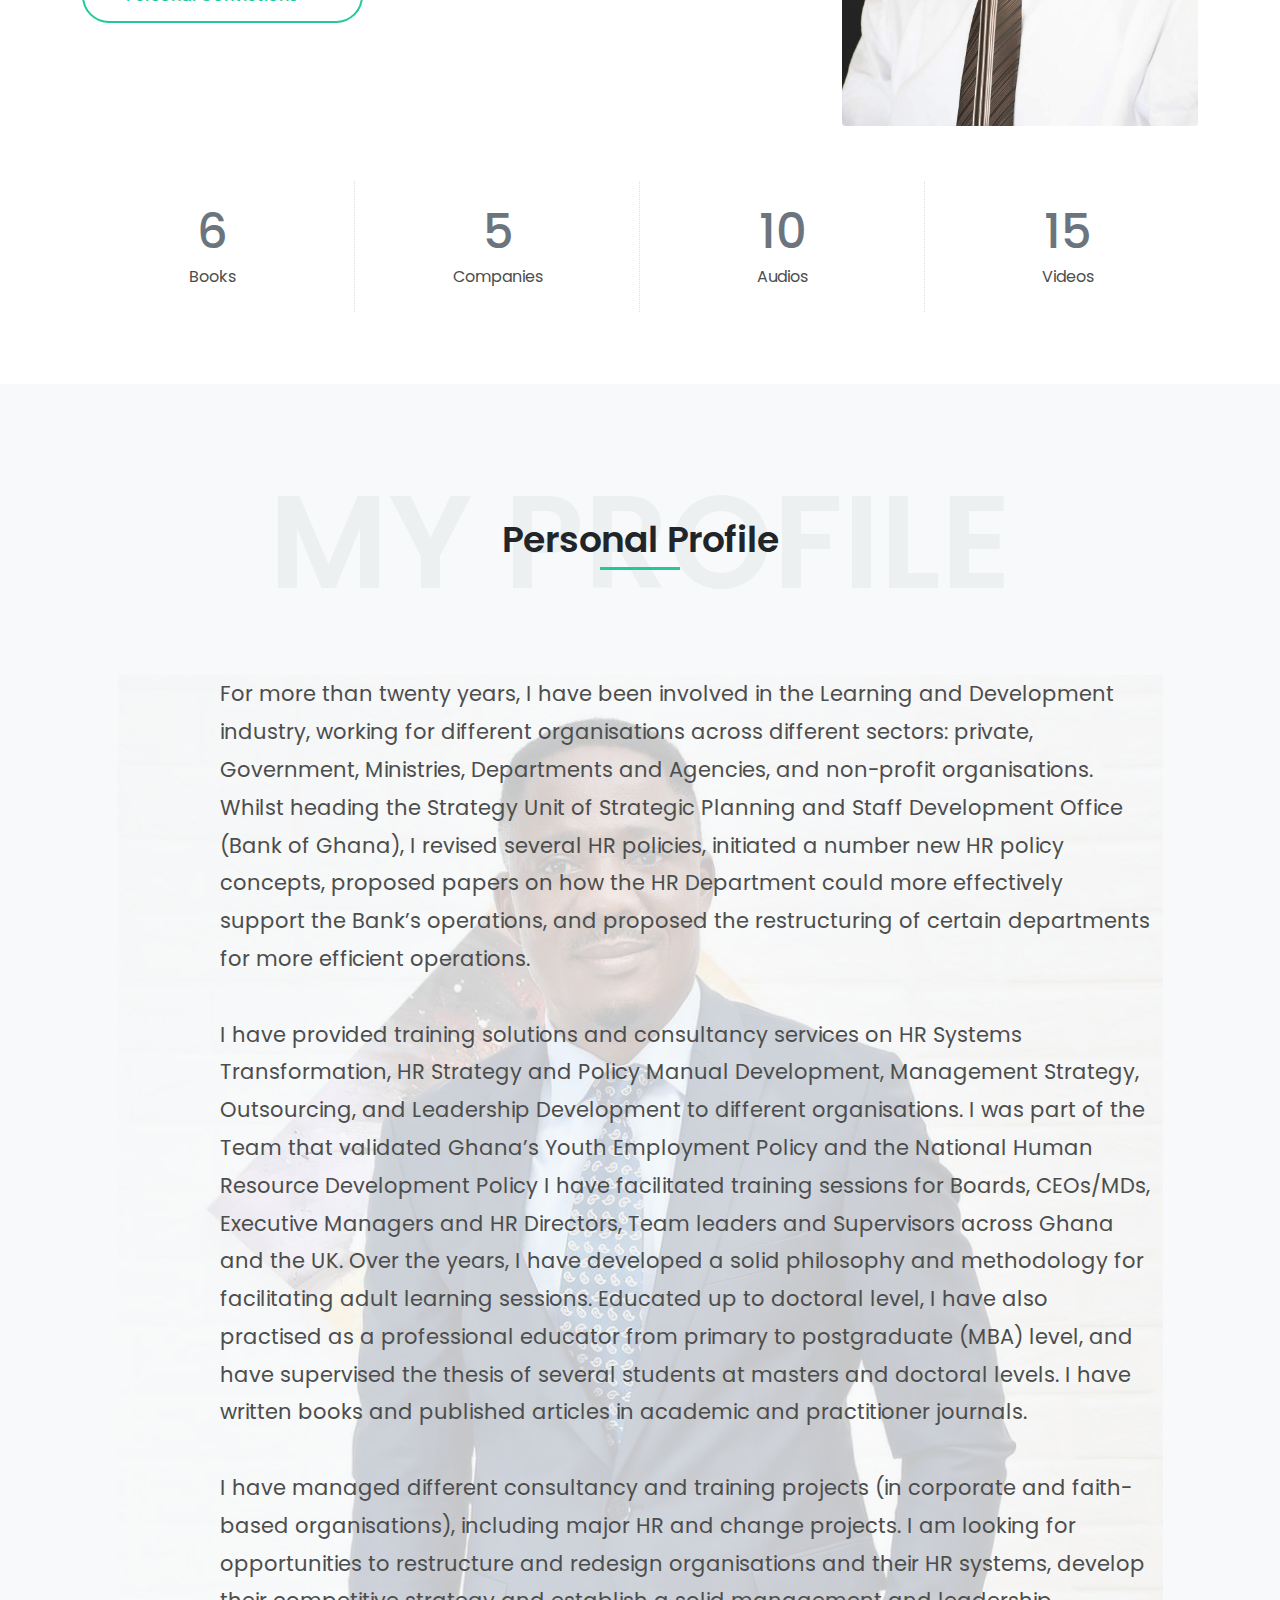
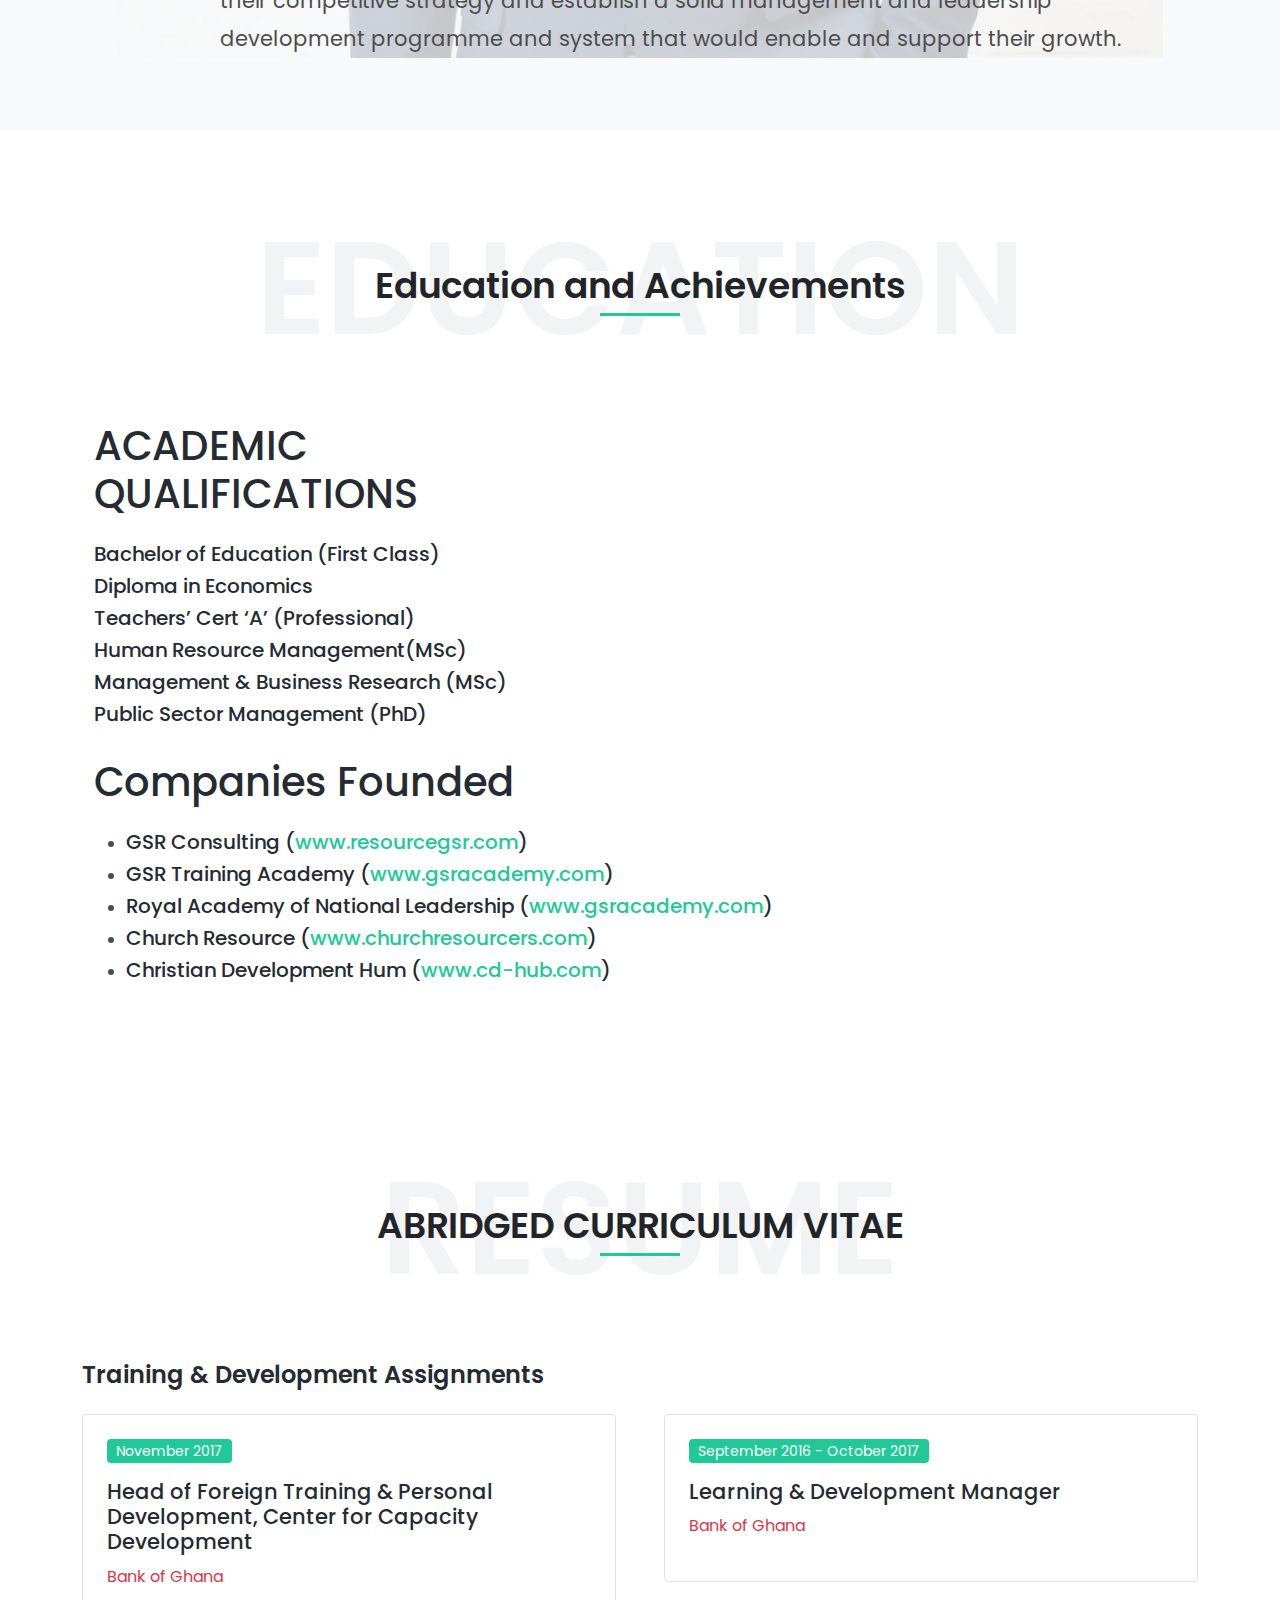
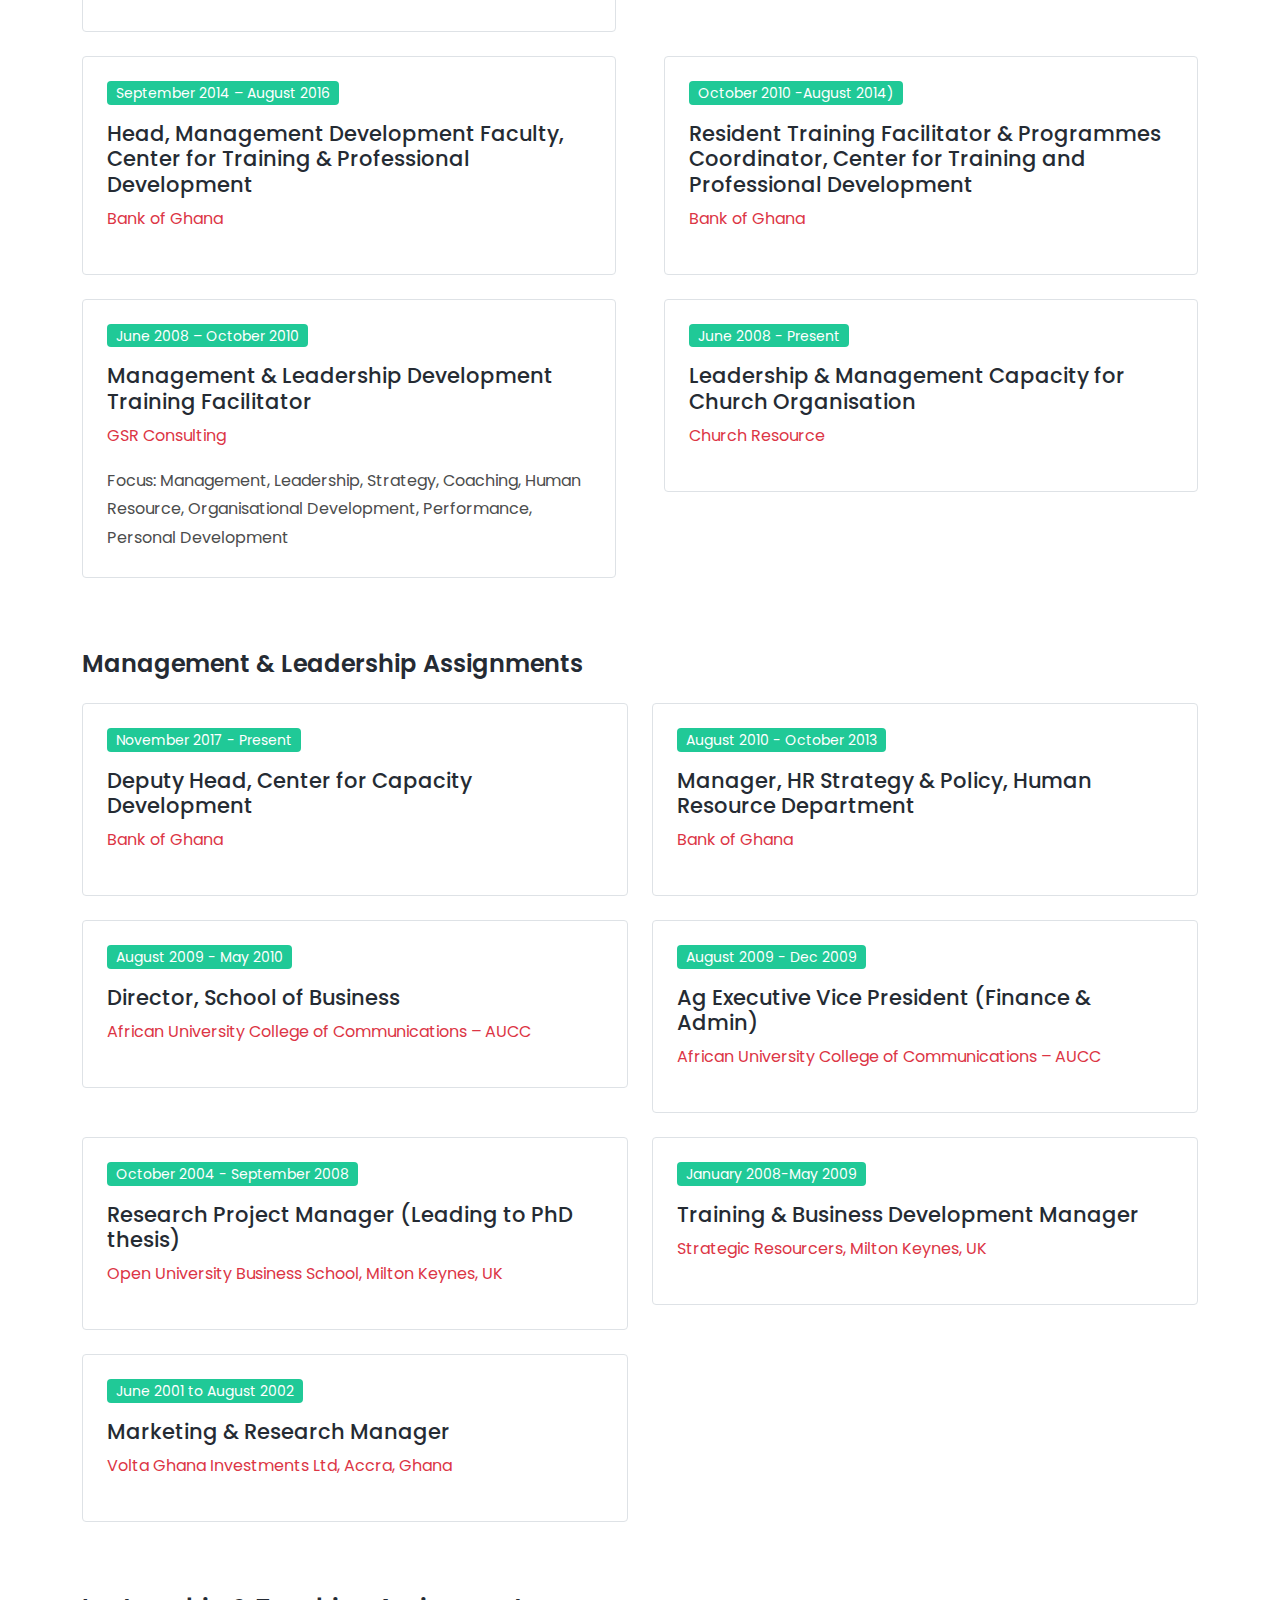
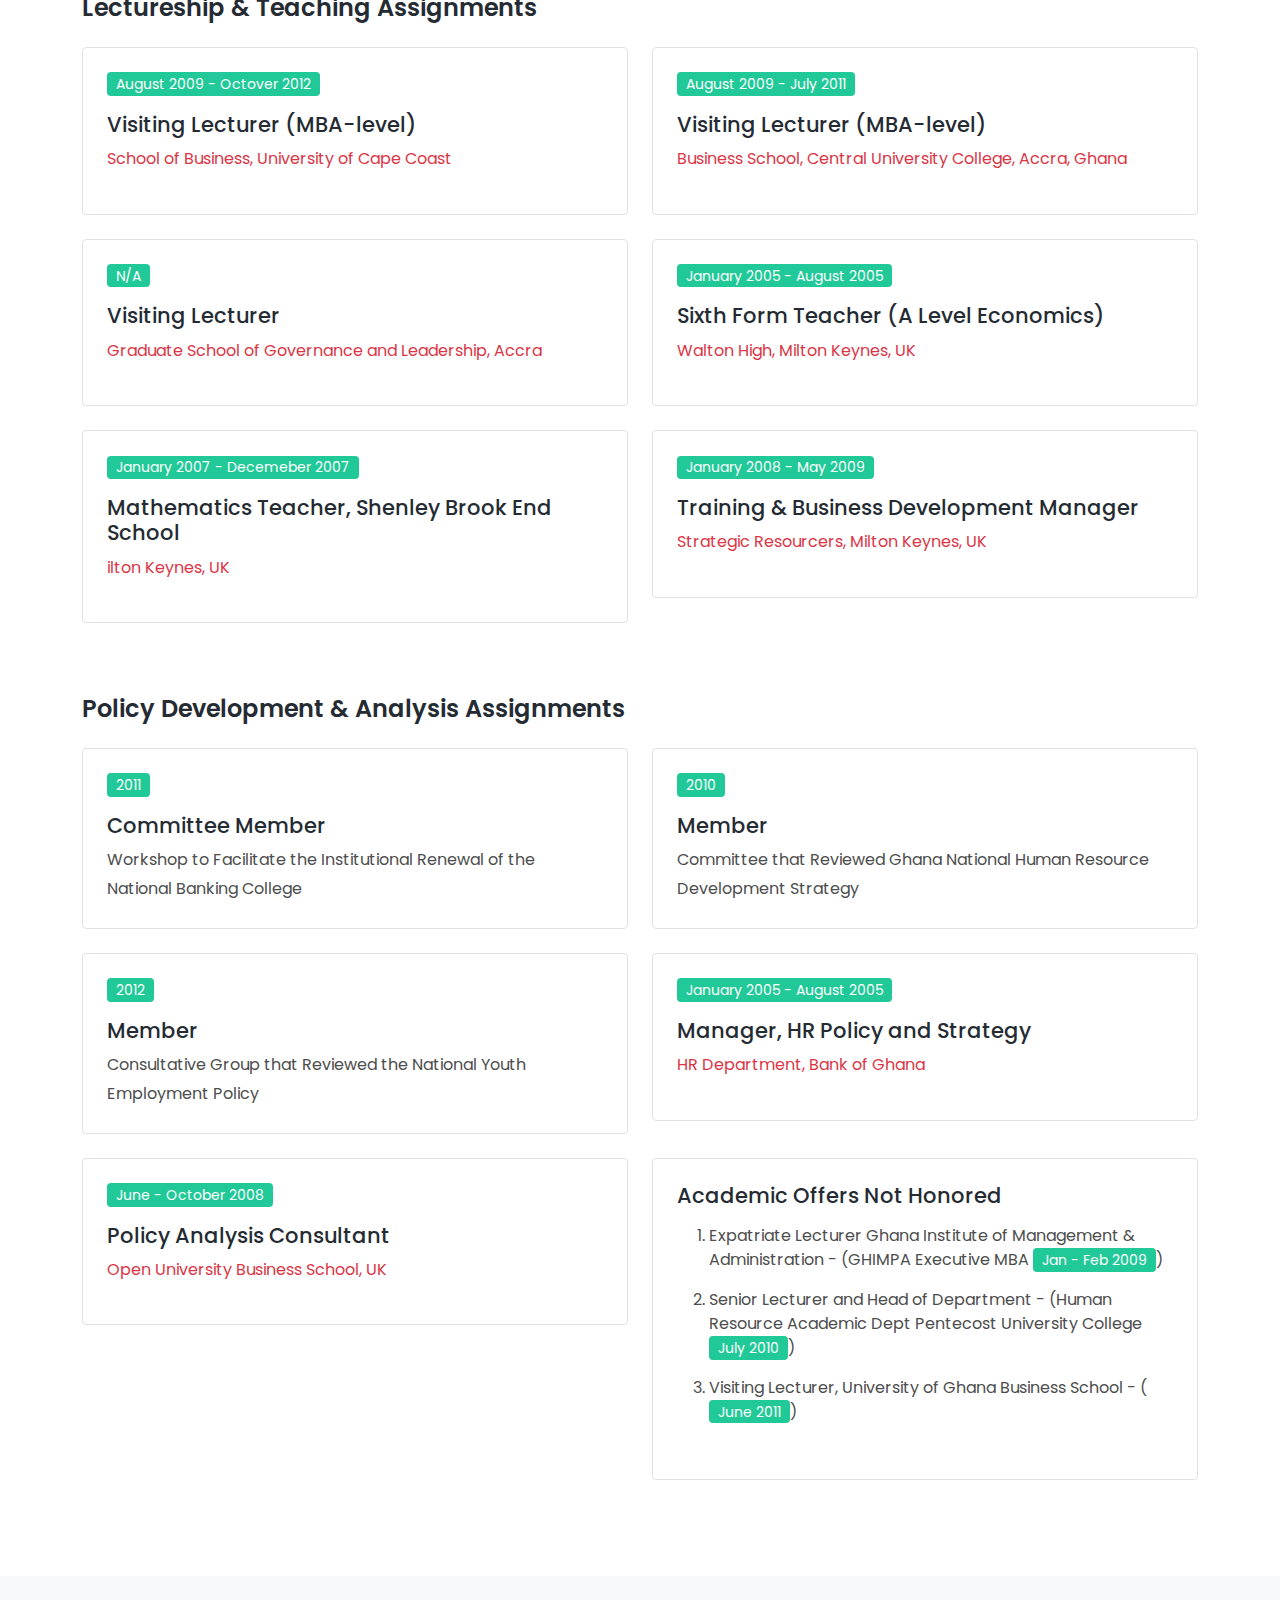
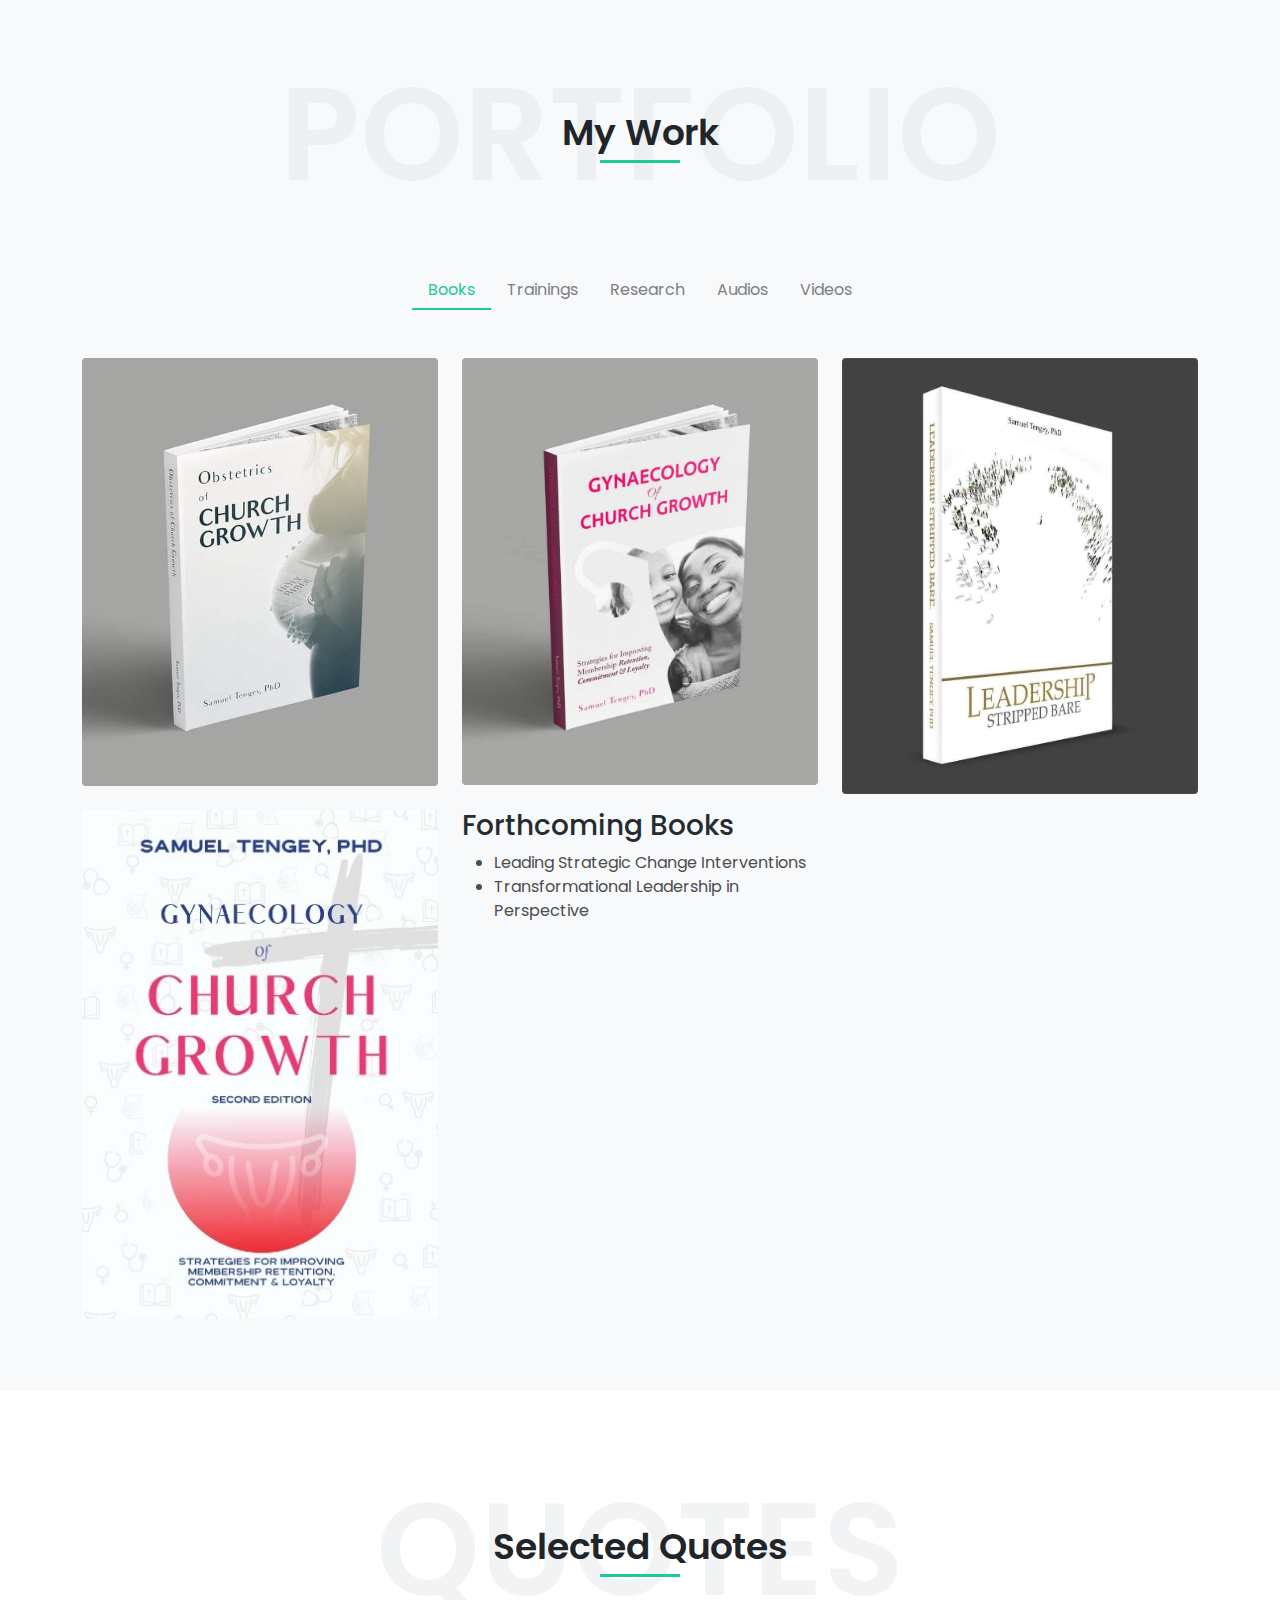
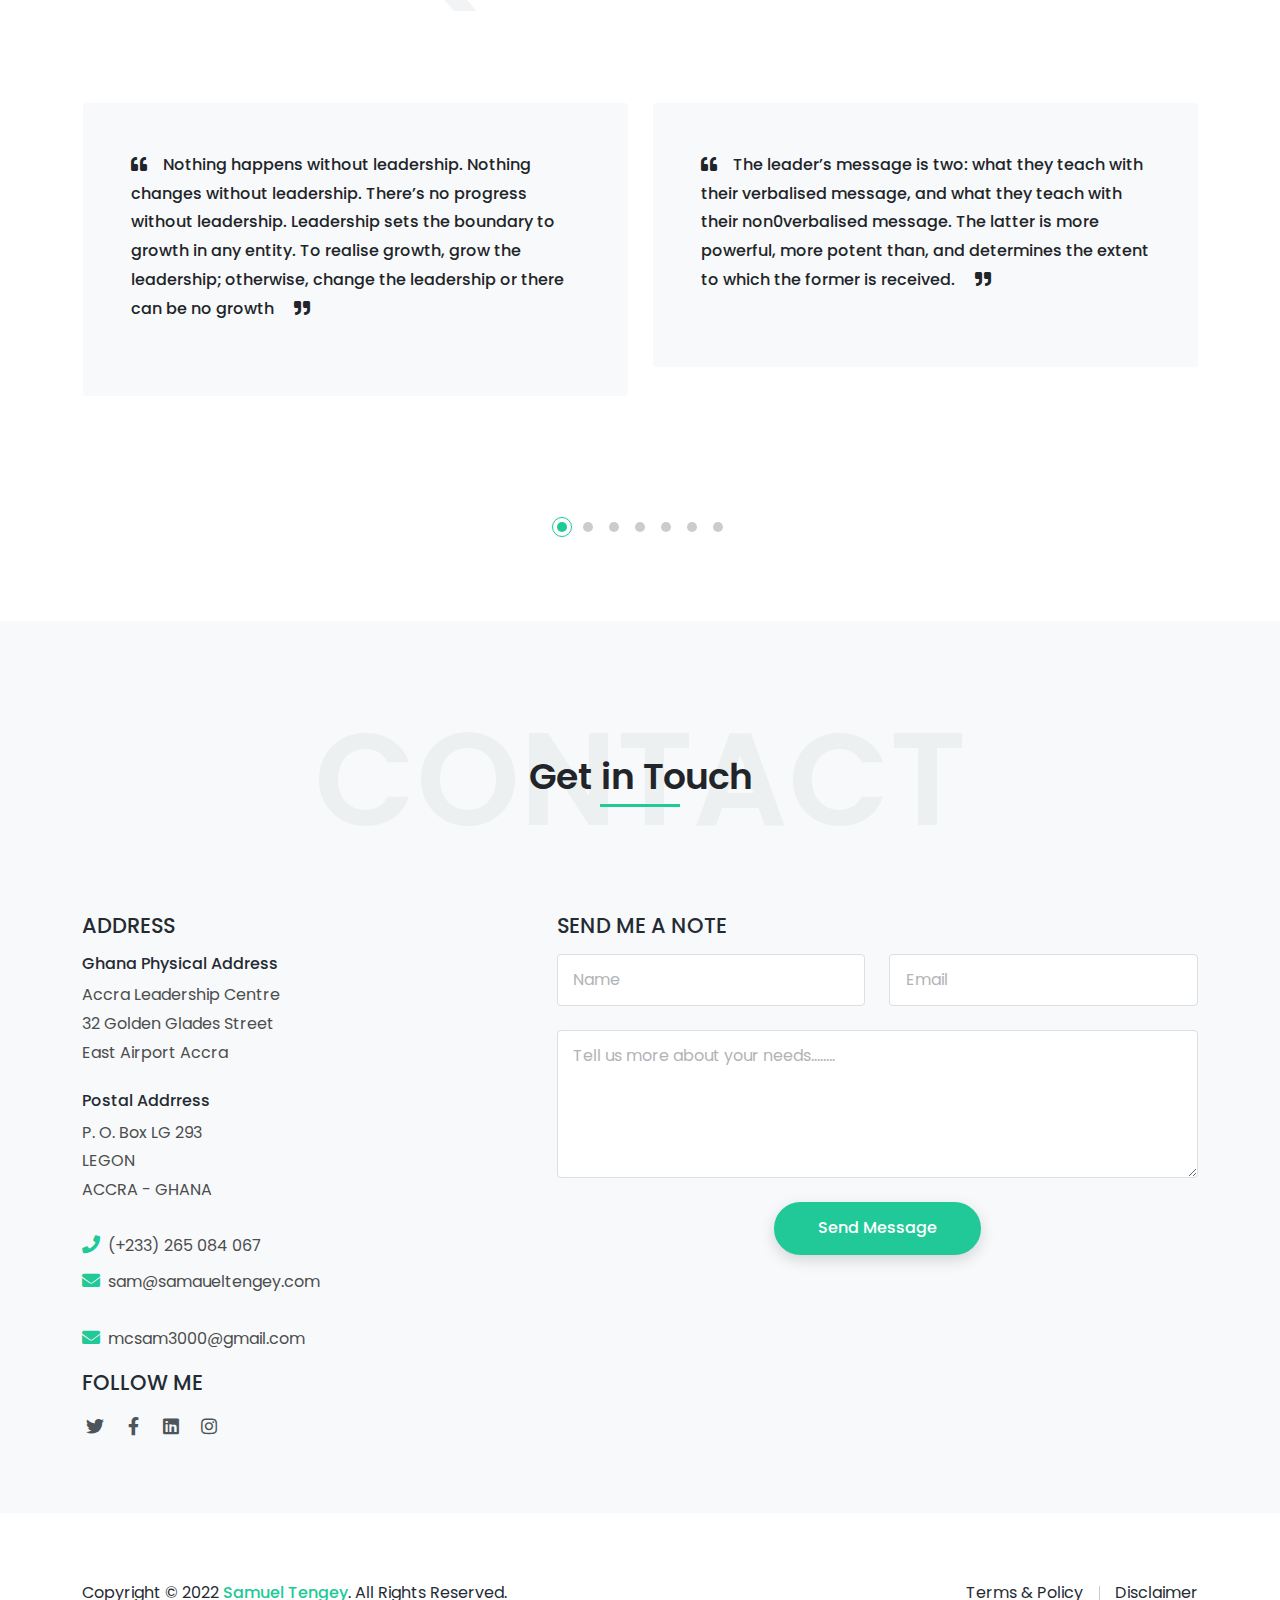
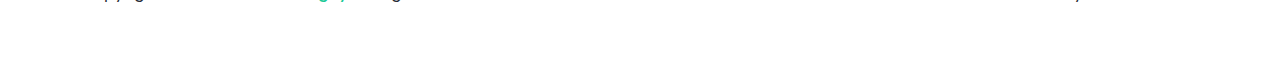
==== commit 8df4fe89: "changed videos" ====
--- a/index.html
+++ b/index.html
@@ -537,7 +537,7 @@
             <div class="col-sm-4 col-lg-4 books">
               <div class="portfolio-box rounded">
                 <div class="portfolio-img rounded"> <img class="img-fluid d-block" src="images/books/obstacles-of-church-growth.jpeg" alt="">
-                  <div class="portfolio-overlay"> <a class="popup-ajax stretched-link" href="ajax/portfolio-ajax-project-1.html"></a>
+                  <div class="portfolio-overlay">
                     <div class="portfolio-overlay-details">
                       <h5 class="text-white fw-400">Obstetics of Church Growth</h5>
                       <span class="text-light">Books</span> </div>
@@ -548,7 +548,7 @@
             <div class="col-sm-4 col-lg-4 books">
               <div class="portfolio-box rounded">
                 <div class="portfolio-img rounded"> <img class="img-fluid d-block" src="images/books/gynea.jpeg" alt="">
-                  <div class="portfolio-overlay"> <a class="popup-ajax stretched-link" href="ajax/portfolio-ajax-project-1.html"></a>
+                  <div class="portfolio-overlay">
                     <div class="portfolio-overlay-details">
                       <h5 class="text-white fw-400">Gyneacology of Church Growth</h5>
                       <span class="text-light">Books</span> </div>
@@ -559,7 +559,7 @@
             <div class="col-sm-4 col-lg-4 books">
               <div class="portfolio-box rounded">
                 <div class="portfolio-img rounded"> <img class="img-fluid d-block" src="images/books/leadership.jpeg" alt="">
-                  <div class="portfolio-overlay"> <a class="popup-ajax stretched-link" href="ajax/portfolio-ajax-project-3.html"></a>
+                  <div class="portfolio-overlay">
                     <div class="portfolio-overlay-details">
                       <h5 class="text-white fw-400">Leadership Stripped Bare</h5>
                       <span class="text-light">Books</span> </div>
@@ -569,8 +569,29 @@
             </div>
             <div class="col-sm-4 col-lg-4 books">
               <div class="portfolio-box rounded">
-                <div class="portfolio-img rounded"> <img class="img-fluid d-block" src="images/books/gyea_sec.jpeg" alt="">
-                  <div class="portfolio-overlay"> <a class="popup-ajax stretched-link" href="javascript:void(0);"></a>
+                <!-- <div class="portfolio-overlay"></div> -->
+                  <h3 class="">Forthcoming Books</h3>
+                  <ul>
+                    <li>Leading Strategic Change Interventions</li>
+                    <li>Transformational Leadership in Perspective</li>
+                  </ul>
+                  <!-- <h5 class="fw-400"></h5>
+                  <h5 class="fw-400"></h5> -->
+                <!-- </div> -->
+                
+                <!-- <div class="portfolio-img rounded"> <img class="img-fluid d-block" src="images/books/critical.jpeg" alt=""> -->
+                  <!-- <div class="portfolio-overlay">
+                    <div class="portfolio-overlay-details">
+                      <h5 class="text-white fw-400">Critical Issues In Contemporary Church</h5>
+                      <span class="text-light">Books</span> </div>
+                  </div> -->
+                <!-- </div> -->
+              </div>
+            </div>
+            <div class="col-sm-4 col-lg-4 books">
+              <div class="portfolio-box rounded">
+                <div class="portfolio-img rounded" style="height: 100%;"> <img class="img-fluid d-block" src="images/books/gyea_sec.jpeg" alt="">
+                  <div class="portfolio-overlay">
                     <div class="portfolio-overlay-details">
                       <h5 class="text-white fw-400">Gyneacology of Church Growth 2<sup>nd</sup> Edition </h5>
                       <span class="text-light">Books </span> </div>
@@ -578,39 +599,28 @@
                 </div>
               </div>
             </div>
-            <div class="col-sm-4 col-lg-4 books">
+            <!-- <div class="col-sm-4 col-lg-4 books">
               <div class="portfolio-box rounded">
                 <div class="portfolio-img rounded"> <img class="img-fluid d-block" src="images/books/critical.jpeg" alt="">
-                  <div class="portfolio-overlay"> <a class="popup-ajax stretched-link" href="ajax/portfolio-ajax-project-2.html"></a>
+                  <div class="portfolio-overlay"> 
                     <div class="portfolio-overlay-details">
                       <h5 class="text-white fw-400">Leading Strategic Change Interventions</h5>
                       <span class="text-light">Books (FortComing)</span> </div>
                   </div>
                 </div>
               </div>
-            </div>
-            <div class="col-sm-4 col-lg-4 books">
-              <div class="portfolio-box rounded">
-                <div class="portfolio-img rounded"> <img class="img-fluid d-block" src="images/books/critical.jpeg" alt="">
-                  <div class="portfolio-overlay"> <a class="popup-ajax stretched-link" href="ajax/portfolio-ajax-project-3.html"></a>
-                    <div class="portfolio-overlay-details">
-                      <h5 class="text-white fw-400">Critical Issues In Contemporary Church</h5>
-                      <span class="text-light">Books</span> </div>
-                  </div>
-                </div>
-              </div>
-            </div>
-            <div class="col-sm-4 col-lg-4 books">
+            </div> -->
+            <!-- <div class="col-sm-4 col-lg-4 books">
               <div class="portfolio-box rounded">
                 <div class="portfolio-img rounded"> <img class="img-fluid d-block" src="images/books/critical.jpeg" height="50%" alt="">
-                  <div class="portfolio-overlay"> <a class="popup-ajax stretched-link" href="ajax/portfolio-ajax-project-2.html"></a>
+                  <div class="portfolio-overlay">
                     <div class="portfolio-overlay-details">
                       <h5 class="text-white fw-400">Transformational Leadership in Perspective</h5>
                       <span class="text-light">Books (FortComing)</span> </div>
                   </div>
                 </div>
               </div>
-            </div>
+            </div> -->
             <div class="col-sm-6 col-lg-4  trainings">
               <div class="col-md-12">
                   <div class="card ">
@@ -715,44 +725,246 @@
               </div>
             </div>
             <div class="col-sm-12 col-lg-12 videos">
-  
-              <iframe width="250" height="180" src="https://www.youtube.com/embed/rThN5Ky1EJA" async title="YouTube video player" frameborder="0" allow="accelerometer; autoplay; clipboard-write; encrypted-media; gyroscope; picture-in-picture" allowfullscreen></iframe>
-
-              <iframe width="250" height="180" src="https://www.youtube.com/embed/NuIiNleAyGI" async title="YouTube video player" frameborder="0" allow="accelerometer; autoplay; clipboard-write; encrypted-media; gyroscope; picture-in-picture" allowfullscreen></iframe>
-              
-              <iframe width="250" height="180" src="https://www.youtube.com/embed/PTimpynYKtM" async title="YouTube video player" frameborder="0" allow="accelerometer; autoplay; clipboard-write; encrypted-media; gyroscope; picture-in-picture" allowfullscreen></iframe>
-              
-              <iframe width="250" height="180" src="https://www.youtube.com/embed/rH0psGUnud0" async title="YouTube video player" frameborder="0" allow="accelerometer; autoplay; clipboard-write; encrypted-media; gyroscope; picture-in-picture" allowfullscreen></iframe>
-    
-              <iframe width="250" height="180" src="https://www.youtube.com/embed/7sh_r-bAzik" async title="YouTube video player" frameborder="0" allow="accelerometer; autoplay; clipboard-write; encrypted-media; gyroscope; picture-in-picture" allowfullscreen></iframe>
-        
-              <iframe width="250" height="180" src="https://www.youtube.com/embed/EdkFG2_8smw" async title="YouTube video player" frameborder="0" allow="accelerometer; autoplay; clipboard-write; encrypted-media; gyroscope; picture-in-picture" allowfullscreen></iframe>
-    
-              <iframe width="250" height="180" src="https://www.youtube.com/embed/12ZfRUdsT-I" async title="YouTube video player" frameborder="0" allow="accelerometer; autoplay; clipboard-write; encrypted-media; gyroscope; picture-in-picture" allowfullscreen></iframe>
-        
-              <iframe width="250" height="180" src="https://www.youtube.com/embed/9skrOkyQaPk" async title="YouTube video player" frameborder="0" allow="accelerometer; autoplay; clipboard-write; encrypted-media; gyroscope; picture-in-picture" allowfullscreen></iframe>
-            
-              <iframe width="250" height="180" src="https://www.youtube.com/embed/rMMI72fpPjY" async title="YouTube video player" frameborder="0" allow="accelerometer; autoplay; clipboard-write; encrypted-media; gyroscope; picture-in-picture" allowfullscreen></iframe>
-            
-              <iframe width="250" height="180" src="https://www.youtube.com/embed/bmLEkJqggrw" async title="YouTube video player" frameborder="0" allow="accelerometer; autoplay; clipboard-write; encrypted-media; gyroscope; picture-in-picture" allowfullscreen></iframe>
-            
-              <iframe width="250" height="180" src="https://www.youtube.com/embed/mB5JlFa61hk" async title="YouTube video player" frameborder="0" allow="accelerometer; autoplay; clipboard-write; encrypted-media; gyroscope; picture-in-picture" allowfullscreen></iframe>
-            
-              <iframe width="250" height="180" src="https://www.youtube.com/embed/OMOEuf-kWOo" async title="YouTube video player" frameborder="0" allow="accelerometer; autoplay; clipboard-write; encrypted-media; gyroscope; picture-in-picture" allowfullscreen></iframe>
-            
-              <iframe width="250" height="180" src="https://www.youtube.com/embed/rYABo8WmQh0" async title="YouTube video player" frameborder="0" allow="accelerometer; autoplay; clipboard-write; encrypted-media; gyroscope; picture-in-picture" allowfullscreen></iframe>
-            
-              <iframe width="250" height="180" src="https://www.youtube.com/embed/y86wXcdv0aw" async title="YouTube video player" frameborder="0" allow="accelerometer; autoplay; clipboard-write; encrypted-media; gyroscope; picture-in-picture" allowfullscreen></iframe>
-        
-              <iframe width="250" height="180" src="https://www.youtube.com/embed/sl1LBzweh3g" async title="YouTube video player" frameborder="0" allow="accelerometer; autoplay; clipboard-write; encrypted-media; gyroscope; picture-in-picture" allowfullscreen></iframe>
-      
-              <iframe width="250" height="180" src="https://www.youtube.com/embed/6EmjiOcGW5Y" async title="YouTube video player" frameborder="0" allow="accelerometer; autoplay; clipboard-write; encrypted-media; gyroscope; picture-in-picture" allowfullscreen></iframe>
-        
-              <iframe width="250" height="180" src="https://www.youtube.com/embed/64GvOQgWhXE" async title="YouTube video player" frameborder="0" allow="accelerometer; autoplay; clipboard-write; encrypted-media; gyroscope; picture-in-picture" allowfullscreen></iframe>
-            
-              <iframe width="250" height="180" src="https://www.youtube.com/embed/Eo4aLP4dDZE" async title="YouTube video player" frameborder="0" allow="accelerometer; autoplay; clipboard-write; encrypted-media; gyroscope; picture-in-picture" allowfullscreen></iframe>
-          
-              <iframe width="250" height="180" src="https://www.youtube.com/embed/gYnqVTlM9qo" async title="YouTube video player" frameborder="0" allow="accelerometer; autoplay; clipboard-write; encrypted-media; gyroscope; picture-in-picture" allowfullscreen></iframe>
+              <div class="row mb-4">
+                <div class="col-sm-3 col-lg-3 col-md-3">
+                  <div class="col-md-12">
+                      <div class="card">
+                        <a target="_blank" href="https://www.youtube.com/watch?v=rThN5Ky1EJA">
+                          <img src="images/leadership_and_time_management.png" style="height:350px; object-fit: cover;" class="card-img-top img-fluid" alt="...">
+                          <div class="card-body">
+                            <p class="card-text">Leadership and Time Management by Samuel Tengey</p>
+                          </div>
+                        </a>
+                      </div>
+                  </div>
+                </div>
+                <div class="col-sm-3 col-lg-3 col-md-3">
+                  <div class="col-md-12">
+                      <div class="card">
+                        <a target="_blank" href="https://www.youtube.com/watch?v=NuIiNleAyGI&t=2s">
+                          <img src="images/apeep.png" style="height:350px; object-fit: cover;" class="card-img-top img-fluid" alt="...">
+                          <div class="card-body">
+                            <p class="card-text">A peep into Effective Leadership - Dr Samuel Tengey</p>
+                          </div>
+                        </a>
+                      </div>
+                  </div>
+                </div>
+                <div class="col-sm-3 col-lg-3 col-md-3">
+                  <div class="col-md-12">
+                      <div class="card">
+                        <a target="_blank" href="https://www.youtube.com/watch?v=PTimpynYKtM">
+                          <img src="images/leadingself.png" style="height:350px; object-fit: cover;" class="card-img-top img-fluid" alt="...">
+                          <div class="card-body">
+                            <p class="card-text">Leading Self First - Dr Samuel Tengey</p>
+                          </div>
+                        </a>
+                      </div>
+                  </div>
+                </div>
+                <div class="col-sm-3 col-lg-3 col-md-3">
+                  <div class="col-md-12">
+                      <div class="card">
+                        <a target="_blank" href="https://www.youtube.com/watch?v=rH0psGUnud0">
+                          <img src="images/target.png" style="height:350px; object-fit: cover;" class="card-img-top img-fluid" alt="...">
+                          <div class="card-body">
+                            <p class="card-text">TARGET SETTING & ACTION PLANNING DR SAMUEL TENGEY</p>
+                          </div>
+                        </a>
+                      </div>
+                  </div>
+                </div>
+              </div>
+              <div class="row mb-4">
+                <div class="col-sm-3 col-lg-3 col-md-3">
+                  <div class="col-md-12">
+                      <div class="card">
+                        <a target="_blank" href="https://www.youtube.com/watch?v=7sh_r-bAzik">
+                          <img src="images/target1.png" style="height:350px; object-fit: cover;" class="card-img-top img-fluid" alt="...">
+                          <div class="card-body">
+                            <p class="card-text">TARGET SETTING AND ACTION LPANNING SEMINAR Pt 1 DR SAMUEL TENGEY</p>
+                          </div>
+                        </a>
+                      </div>
+                  </div>
+                </div>
+                <div class="col-sm-3 col-lg-3 col-md-3">
+                  <div class="col-md-12">
+                      <div class="card">
+                        <a target="_blank" href="https://www.youtube.com/watch?v=EdkFG2_8smw">
+                          <img src="images/leadingwhere.png" style="height:350px; object-fit: cover;" class="card-img-top img-fluid" alt="...">
+                          <div class="card-body">
+                            <p class="card-text">LEADING WHEREVER YOU ARE DR SAMUEL TENGEY</p>
+                          </div>
+                        </a>
+                      </div>
+                  </div>
+                </div>
+                <div class="col-sm-3 col-lg-3 col-md-3">
+                  <div class="col-md-12">
+                      <div class="card">
+                        <a target="_blank" href="https://www.youtube.com/watch?v=12ZfRUdsT-I">
+                          <img src="images/swot.png" style="height:350px; object-fit: cover;" class="card-img-top img-fluid" alt="...">
+                          <div class="card-body">
+                            <p class="card-text">Sunday Church Service - Personal SWOT Analysis by DR. Samuel Tengey</p>
+                          </div>
+                        </a>
+                      </div>
+                  </div>
+                </div>
+                <div class="col-sm-3 col-lg-3 col-md-3">
+                  <div class="col-md-12">
+                      <div class="card">
+                        <a target="_blank" href="https://www.youtube.com/watch?v=9skrOkyQaPk">
+                          <img src="images/bossTLeader.png" style="height:350px; object-fit: cover;" class="card-img-top img-fluid" alt="...">
+                          <div class="card-body">
+                            <p class="card-text">From Boss to Leader Dr TENGEY</p>
+                          </div>
+                        </a>
+                      </div>
+                  </div>
+                </div>
+              </div>
+              <div class="row mb-4">
+                <div class="col-sm-3 col-lg-3 col-md-3">
+                  <div class="col-md-12">
+                      <div class="card">
+                        <a target="_blank" href="https://www.youtube.com/watch?v=rMMI72fpPjY">
+                          <img src="images/marriage.png" style="height:350px; object-fit: cover;" class="card-img-top img-fluid" alt="...">
+                          <div class="card-body">
+                            <p class="card-text">Dr. Samuel Tengey speaks on Preparing for Marriage, Relationship, and how to choose a life partner.</p>
+                          </div>
+                        </a>
+                      </div>
+                  </div>
+                </div>
+                <div class="col-sm-3 col-lg-3 col-md-3">
+                  <div class="col-md-12">
+                      <div class="card">
+                        <a target="_blank" href="https://www.youtube.com/watch?v=bmLEkJqggrw">
+                          <img src="images/more_on_marriage.png" style="height:350px; object-fit: cover;" class="card-img-top img-fluid" alt="...">
+                          <div class="card-body">
+                            <p class="card-text">Dr Samuel Tengey Speaks on Marriage comes with responsibilities G.C.C.I</p>
+                          </div>
+                        </a>
+                      </div>
+                  </div>
+                </div>
+                <div class="col-sm-3 col-lg-3 col-md-3">
+                  <div class="col-md-12">
+                      <div class="card">
+                        <a target="_blank" href="https://www.youtube.com/watch?v=mB5JlFa61hk">
+                          <img src="images/action_centred.png" style="height:350px; object-fit: cover;" class="card-img-top img-fluid" alt="...">
+                          <div class="card-body">
+                            <p class="card-text">Action Centred Leadership 3 Individual Needs Dr Tengey</p>
+                          </div>
+                        </a>
+                      </div>
+                  </div>
+                </div>
+                <div class="col-sm-3 col-lg-3 col-md-3">
+                  <div class="col-md-12">
+                      <div class="card">
+                        <a target="_blank" href="https://www.youtube.com/watch?v=OMOEuf-kWOo">
+                          <img src="images/public_sec.png" style="height:350px; object-fit: cover;" class="card-img-top img-fluid" alt="...">
+                          <div class="card-body">
+                            <p class="card-text">Public Sector Leadership Dr Tengey</p>
+                          </div>
+                        </a>
+                      </div>
+                  </div>
+                </div>
+              </div>
+
+              <div class="row mb-4">
+                <div class="col-sm-3 col-lg-3 col-md-3">
+                  <div class="col-md-12">
+                      <div class="card">
+                        <a target="_blank" href="https://www.youtube.com/watch?v=rYABo8WmQh0">
+                          <img src="images/colian.png" style="height:350px; object-fit: cover;" class="card-img-top img-fluid" alt="...">
+                          <div class="card-body">
+                            <p class="card-text">Colonialism and National Level Leadership</p>
+                          </div>
+                        </a>
+                      </div>
+                  </div>
+                </div>
+                <div class="col-sm-3 col-lg-3 col-md-3">
+                  <div class="col-md-12">
+                      <div class="card">
+                        <a target="_blank" href="https://www.youtube.com/watch?v=y86wXcdv0aw">
+                          <img src="images/loyalty.png" style="height:350px; object-fit: cover;" class="card-img-top img-fluid" alt="...">
+                          <div class="card-body">
+                            <p class="card-text">LOYALTY IN CHURCH PART 1 DR SAMUEL TENGEY</p>
+                          </div>
+                        </a>
+                      </div>
+                  </div>
+                </div>
+                <div class="col-sm-3 col-lg-3 col-md-3">
+                  <div class="col-md-12">
+                      <div class="card">
+                        <a target="_blank" href="https://www.youtube.com/watch?v=sl1LBzweh3g">
+                          <img src="images/loyaly2.png" style="height:350px; object-fit: cover;" class="card-img-top img-fluid" alt="...">
+                          <div class="card-body">
+                            <p class="card-text">LOYALTY IN CHURCH PART 2 DR SAMUEL TENGEY</p>
+                          </div>
+                        </a>
+                      </div>
+                  </div>
+                </div>
+                <div class="col-sm-3 col-lg-3 col-md-3">
+                  <div class="col-md-12">
+                      <div class="card">
+                        <a target="_blank" href="https://www.youtube.com/watch?v=6EmjiOcGW5Y">
+                          <img src="images/loyalty3.png" style="height:350px; object-fit: cover;" class="card-img-top img-fluid" alt="...">
+                          <div class="card-body">
+                            <p class="card-text">LOYALTY IN CHURCH PART 3 DR SAMUEL TENGEY</p>
+                          </div>
+                        </a>
+                      </div>
+                  </div>
+                </div>
+              </div>
+
+              <div class="row mb-4">
+                <div class="col-sm-3 col-lg-3 col-md-3">
+                  <div class="col-md-12">
+                      <div class="card">
+                        <a target="_blank" href="https://www.youtube.com/watch?v=64GvOQgWhXE">
+                          <img src="images/loyalty4.png" style="height:350px; object-fit: cover;" class="card-img-top img-fluid" alt="...">
+                          <div class="card-body">
+                            <p class="card-text">LOYALTY IN CHURCH PART 4 DR SAMUEL TENGEY</p>
+                          </div>
+                        </a>
+                      </div>
+                  </div>
+                </div>
+                <div class="col-sm-3 col-lg-3 col-md-3">
+                  <div class="col-md-12">
+                      <div class="card">
+                        <a target="_blank" href="https://www.youtube.com/watch?v=Eo4aLP4dDZE">
+                          <img src="images/loyaly2.png" style="height:350px; object-fit: cover;" class="card-img-top img-fluid" alt="...">
+                          <div class="card-body">
+                            <p class="card-text">LOYALTY IN CHURCH PART 5 DR SAMUEL TENGEY</p>
+                          </div>
+                        </a>
+                      </div>
+                  </div>
+                </div>
+                <div class="col-sm-3 col-lg-3 col-md-3">
+                  <div class="col-md-12">
+                      <div class="card">
+                        <a target="_blank" href="https://www.youtube.com/watch?v=gYnqVTlM9qo">
+                          <img src="images/loyalty66.png" style="height:350px; object-fit: cover;" class="card-img-top img-fluid" alt="...">
+                          <div class="card-body">
+                            <p class="card-text">LOYALTY IN CHURCH PART 6 DR SAMUEL TENGEY</p>
+                          </div>
+                        </a>
+                      </div>
+                  </div>
+                </div>
+              </div>
             </div>
           </div>
         </div>
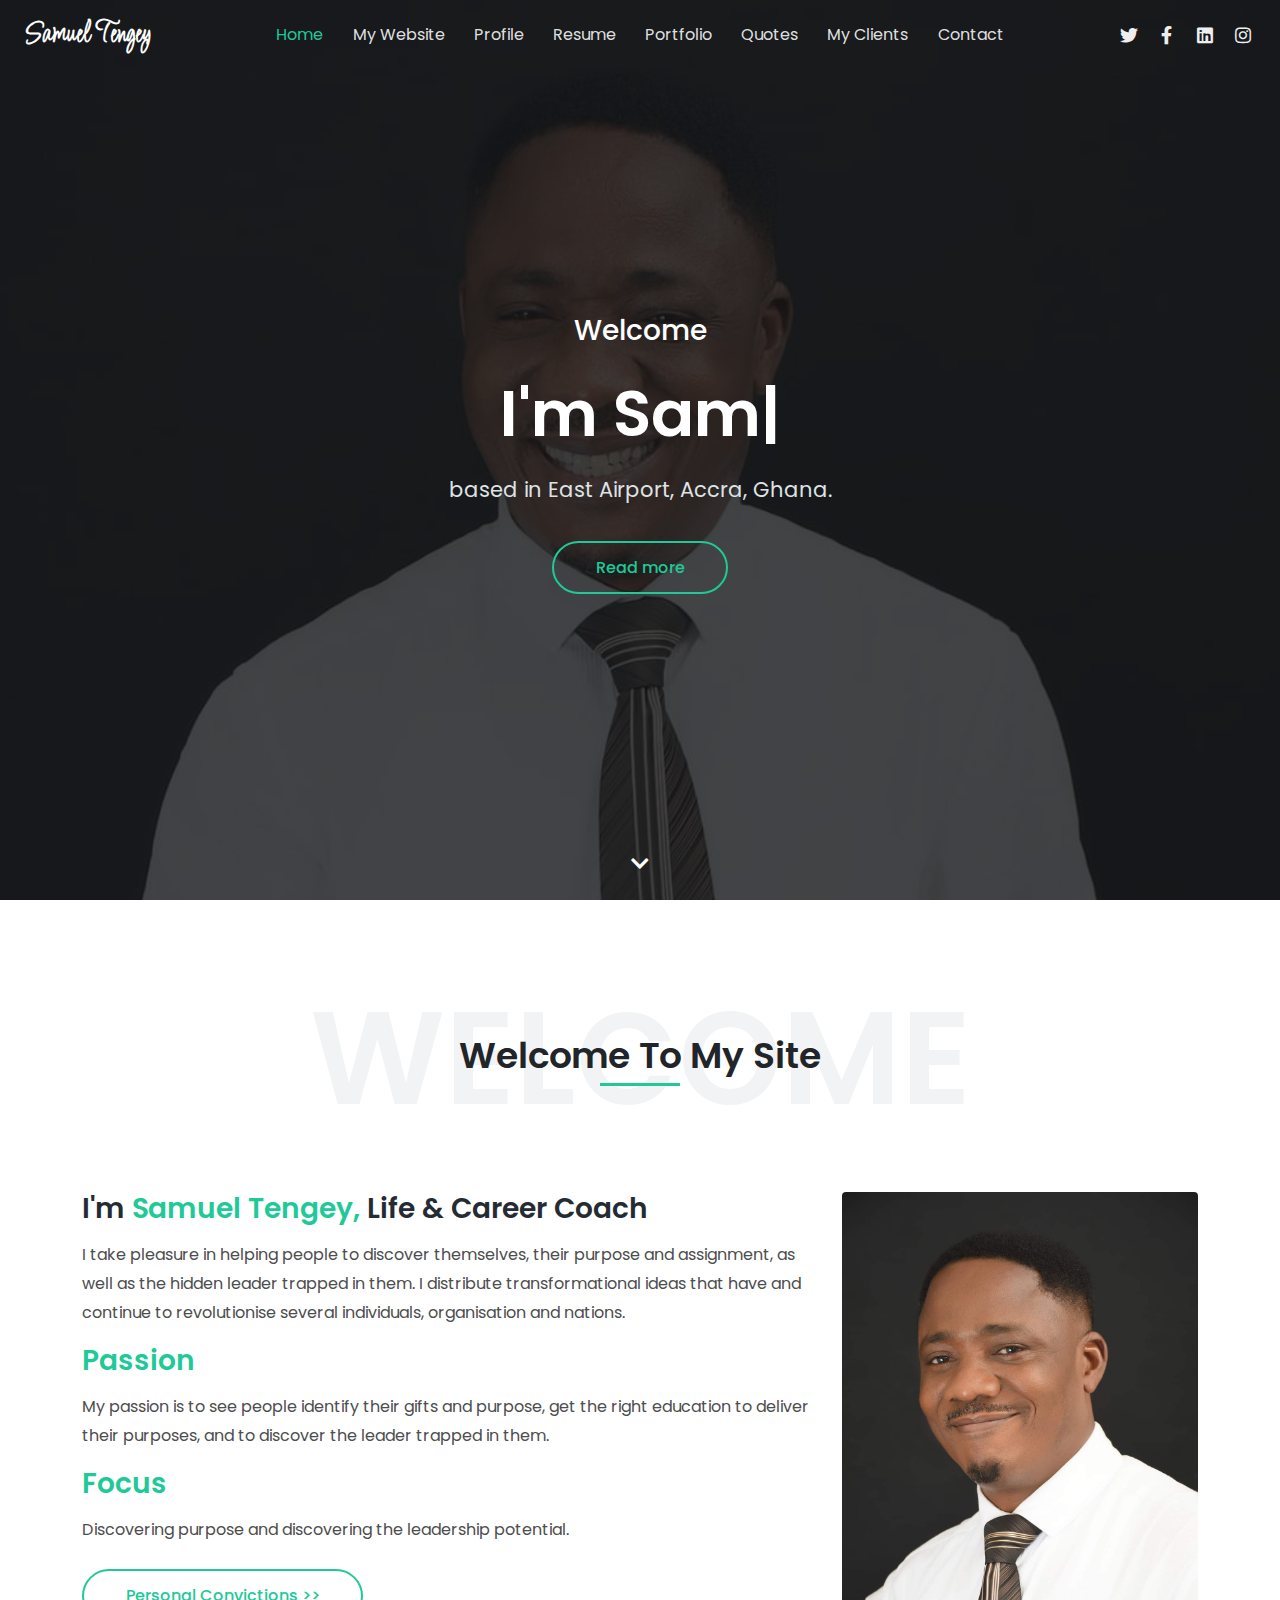
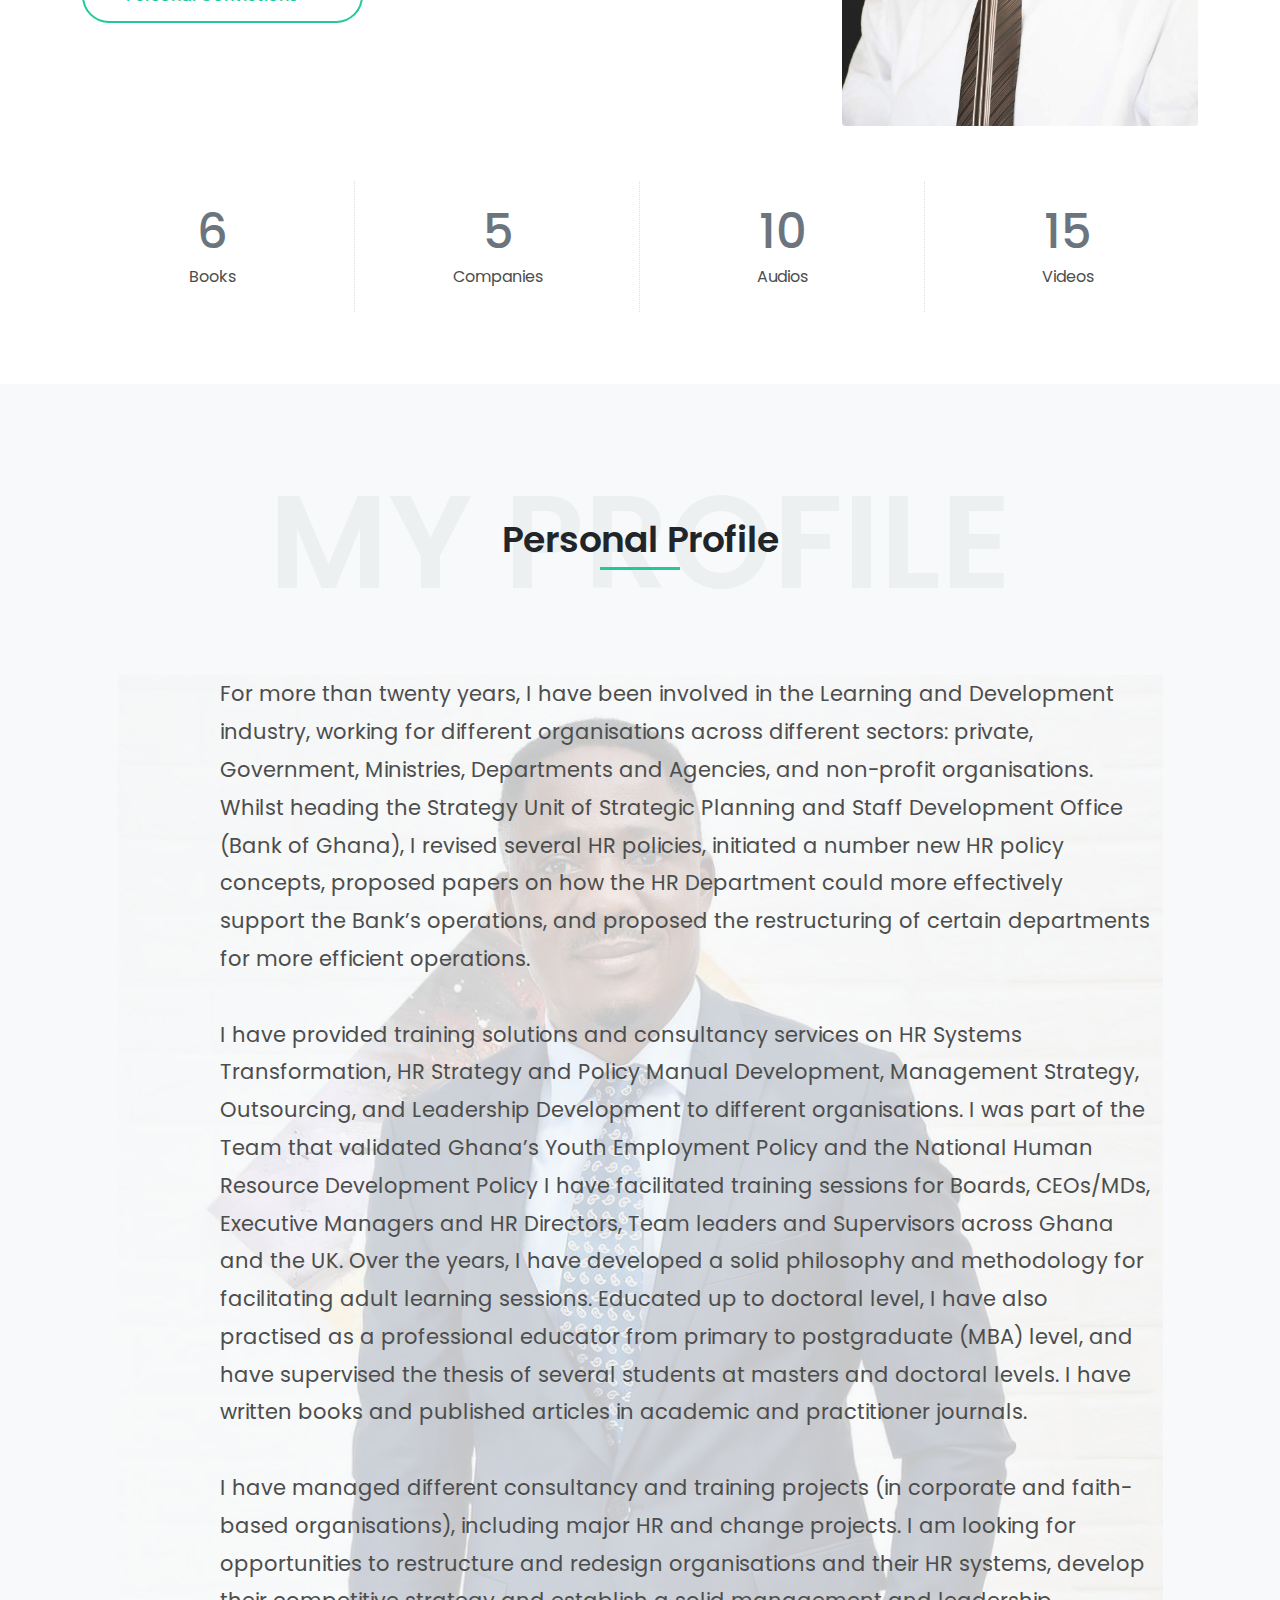
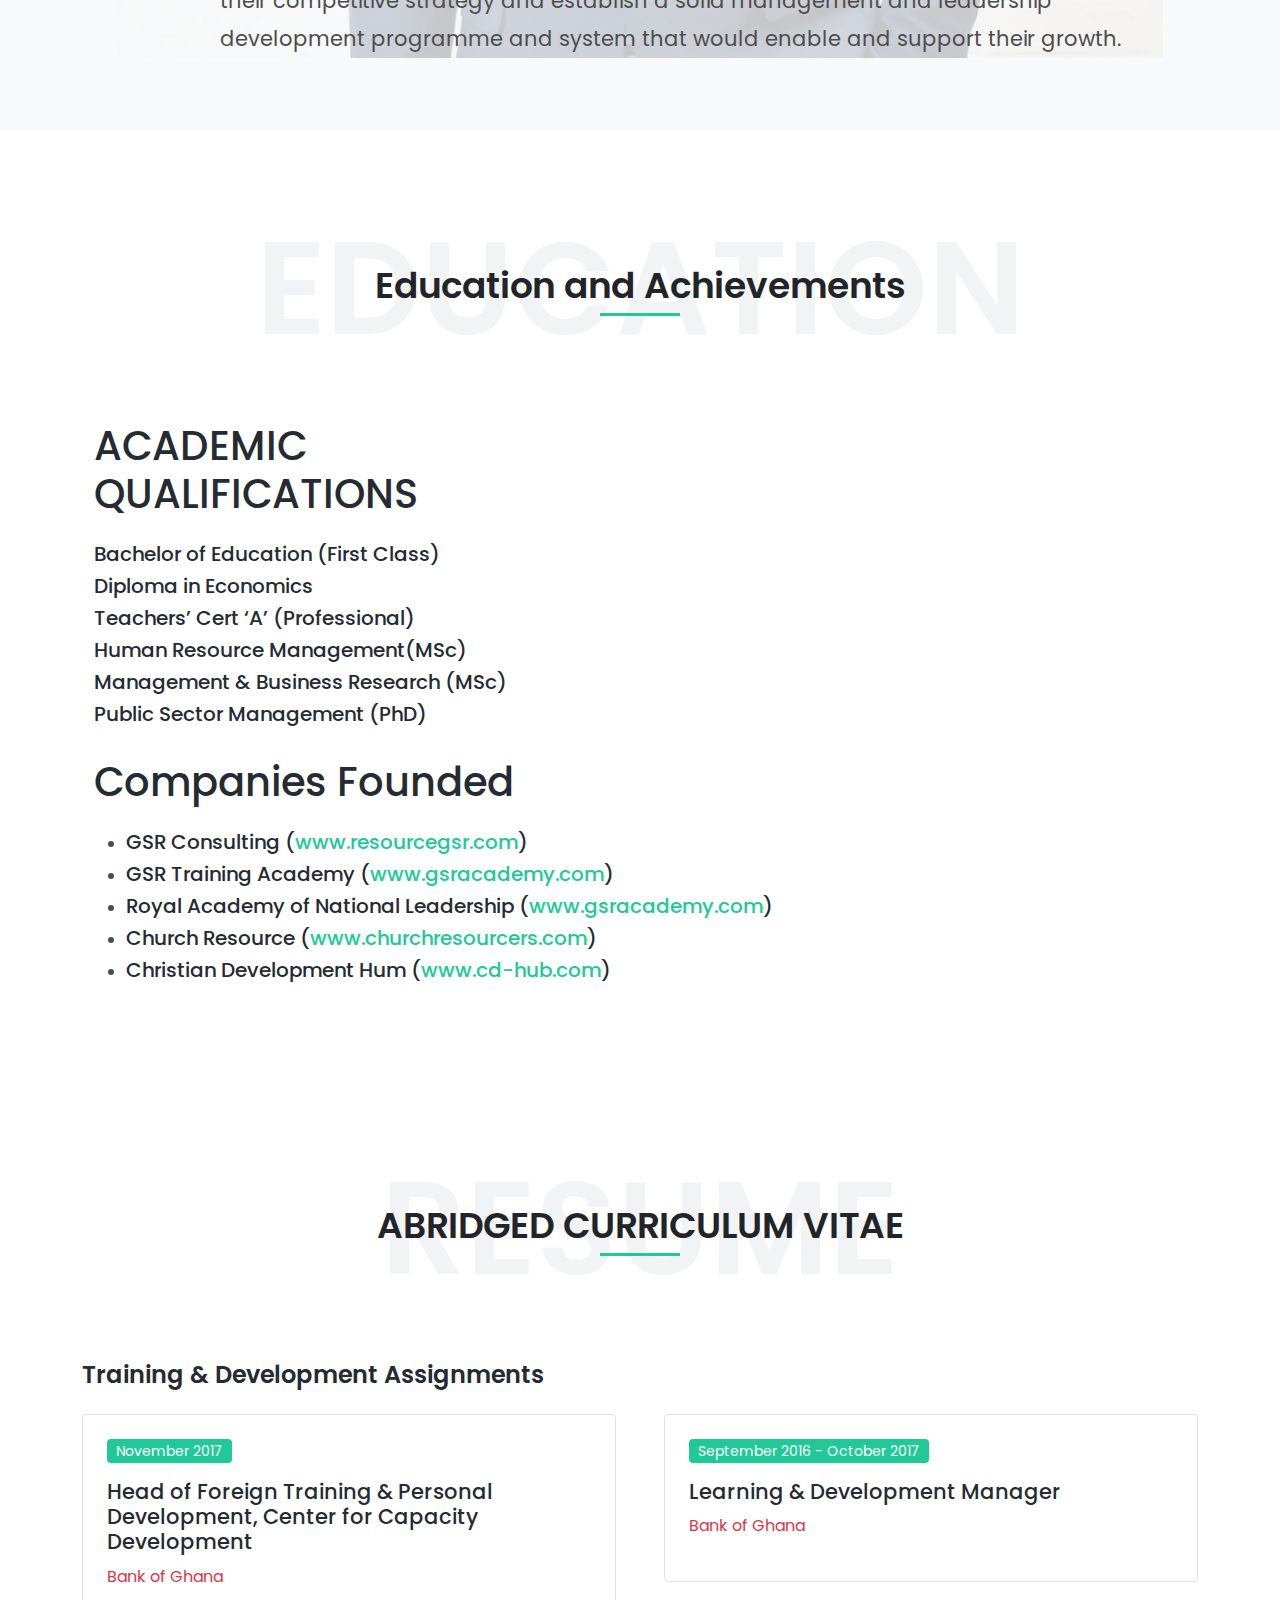
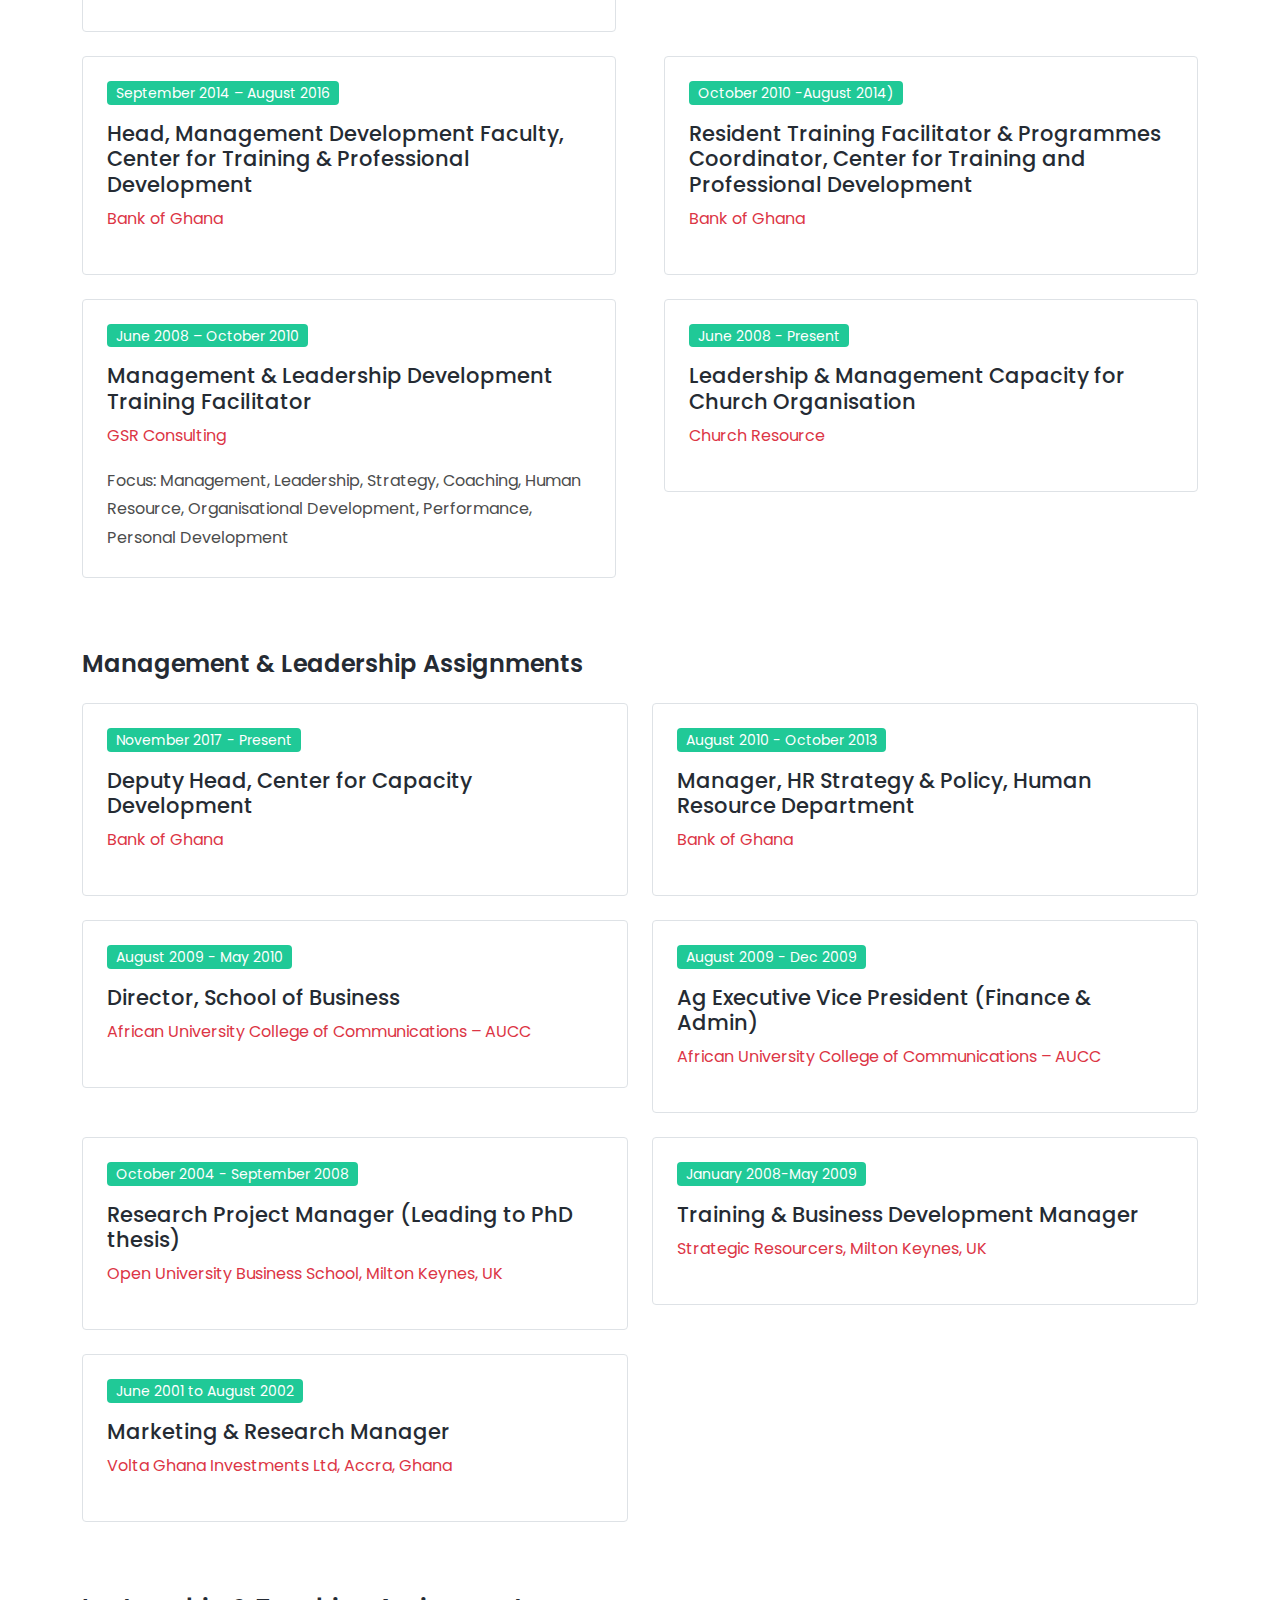
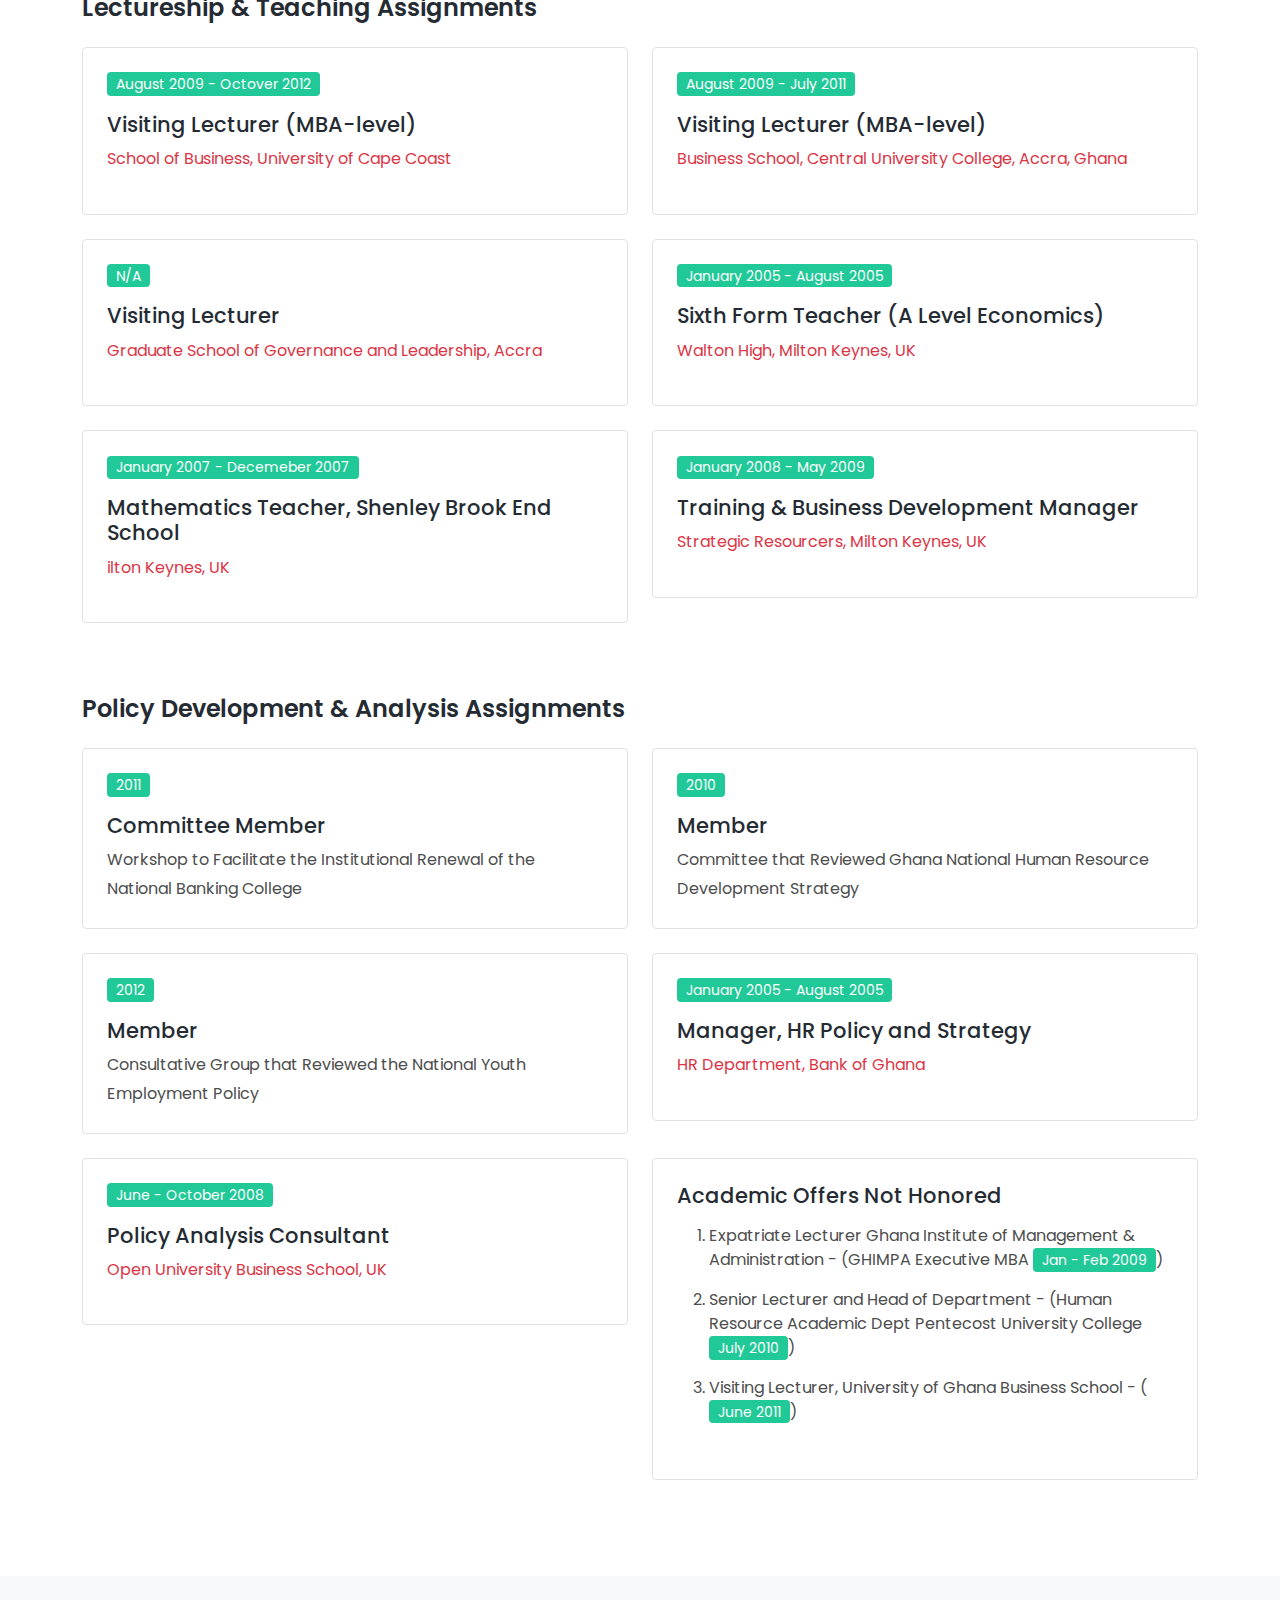
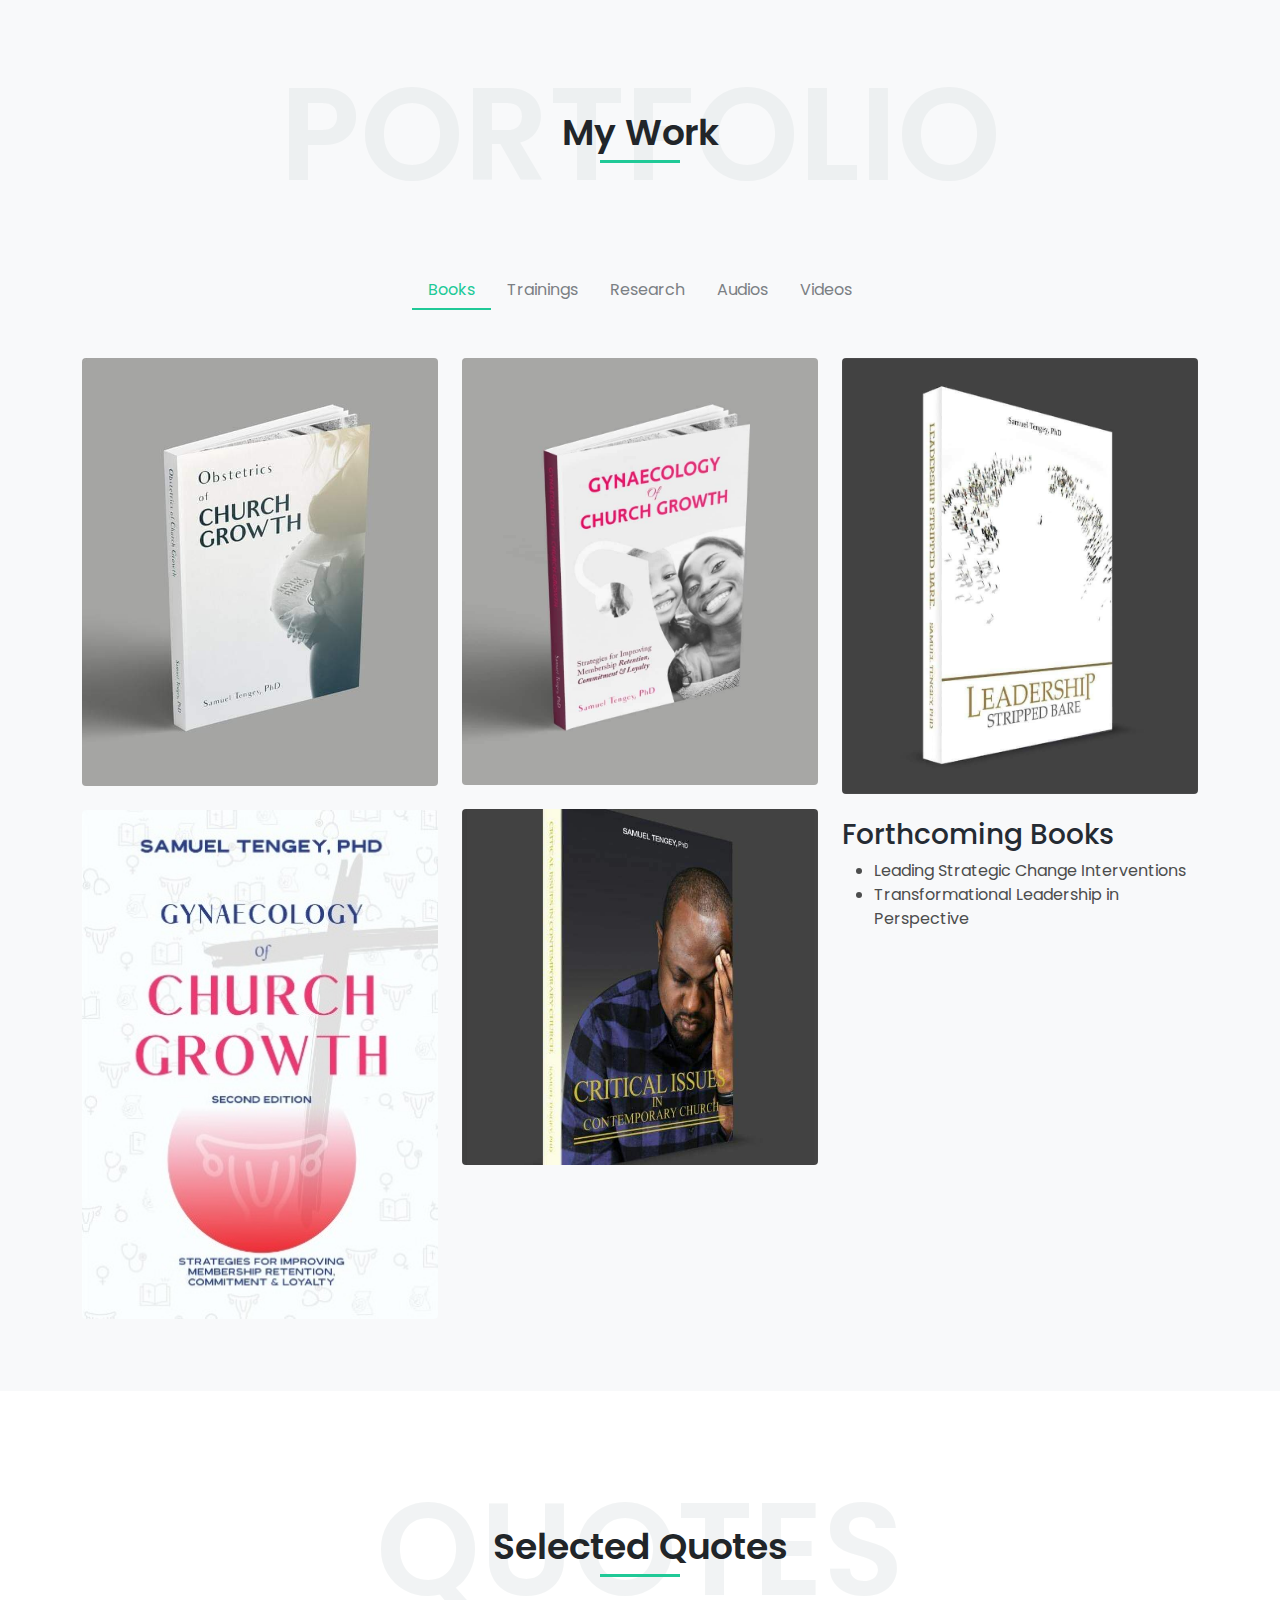
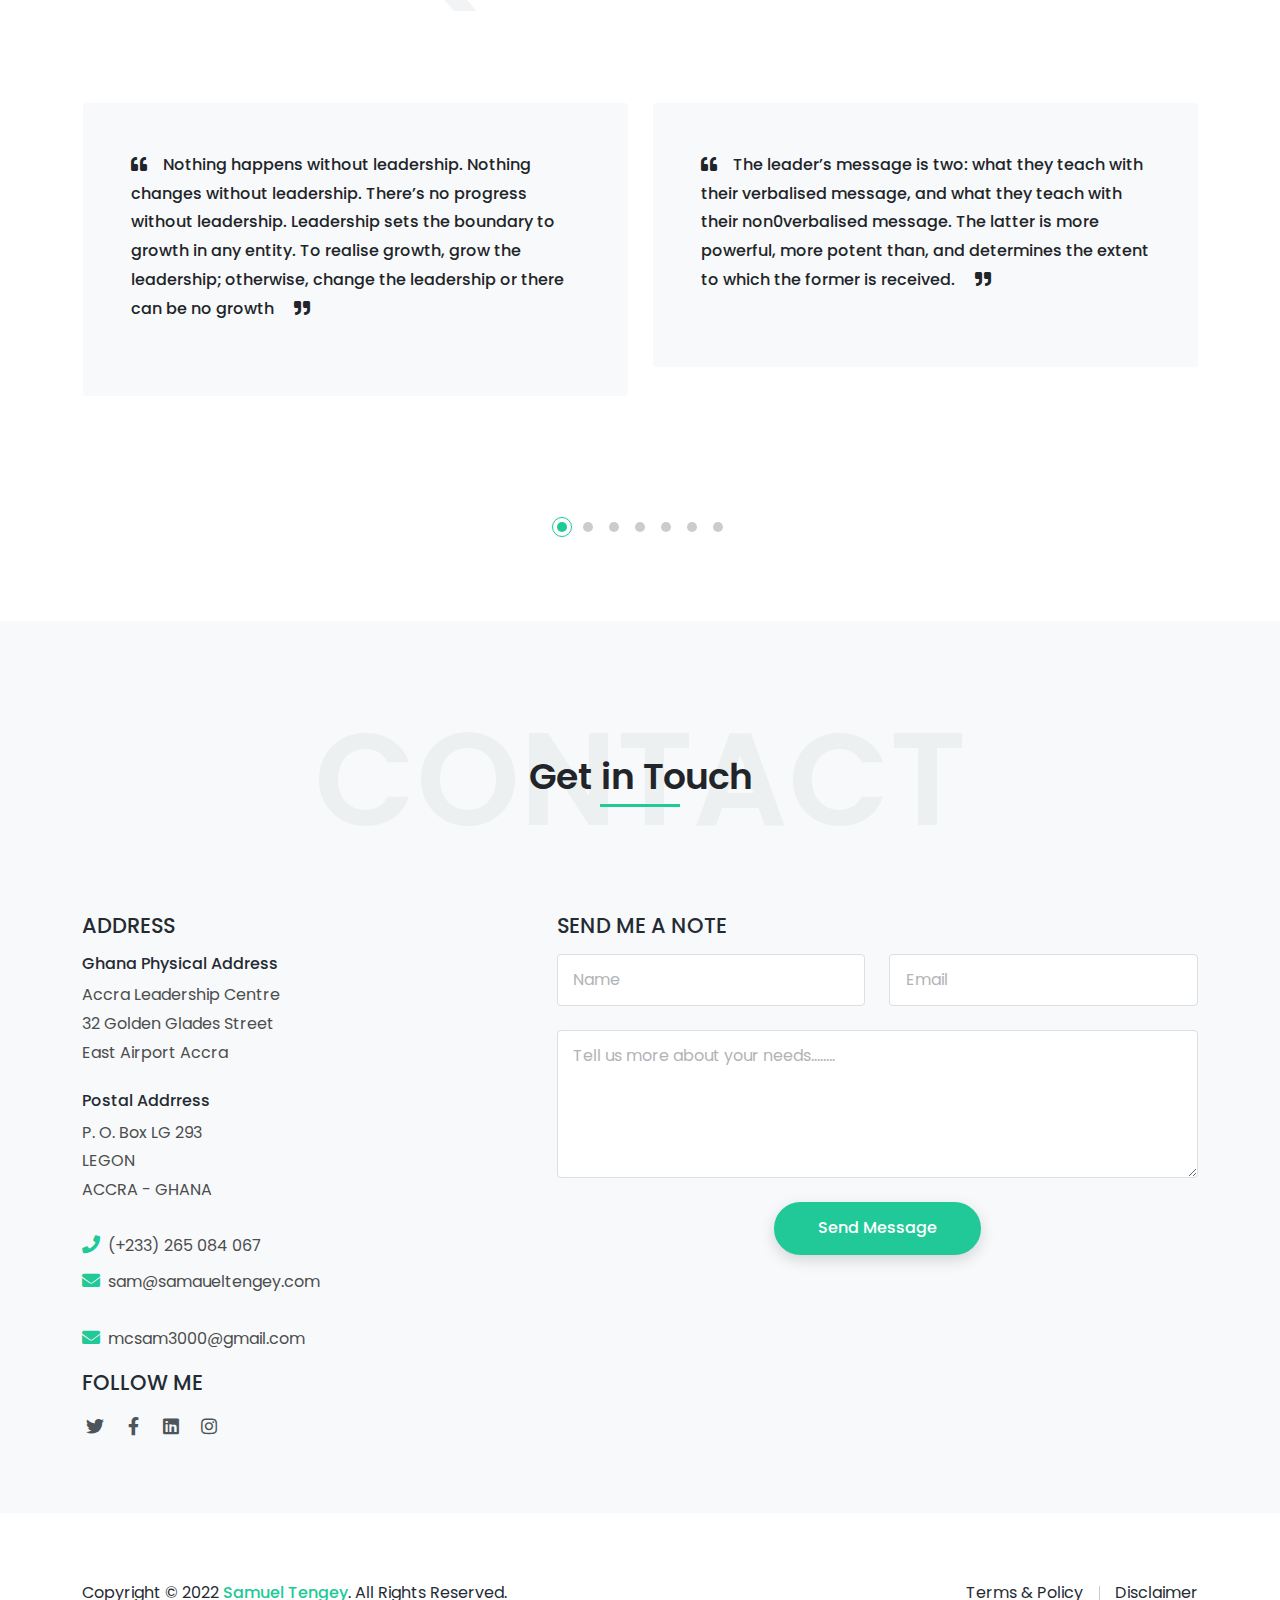
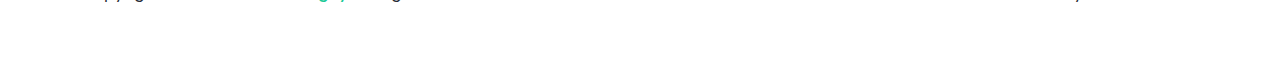
==== commit c1b57e29: "made changes" ====
--- a/index.html
+++ b/index.html
@@ -569,47 +569,38 @@
             </div>
             <div class="col-sm-4 col-lg-4 books">
               <div class="portfolio-box rounded">
+                <div class="portfolio-img rounded"> <img class="img-fluid d-block" src="images/books/critical.jpeg" alt="">
+                  <div class="portfolio-overlay"> 
+                    <div class="portfolio-overlay-details">
+                      <h5 class="text-white fw-400">Critical Issues In Contemporary Church</h5>
+                    </div>
+                  </div>
+                </div>
+              </div>
+            </div>
+      
+            <div class="col-sm-4 col-lg-4 books">
+              <div class="portfolio-box rounded">
+                <div class="portfolio-img rounded" style="height: 80%;"> <img class="img-fluid d-block" src="images/books/gyea_sec.jpeg" alt="">
+                  <div class="portfolio-overlay">
+                    <div class="portfolio-overlay-details">
+                      <h5 class="text-white fw-400">Gyneacology of Church Growth 2<sup>nd</sup> Edition </h5>
+                      <span class="text-light">Books </span> </div>
+                  </div>
+                </div>
+              </div>
+            </div>
+            <div class="col-sm-4 col-lg-4 books">
+              <div class="portfolio-box rounded">
                 <!-- <div class="portfolio-overlay"></div> -->
                   <h3 class="">Forthcoming Books</h3>
                   <ul>
                     <li>Leading Strategic Change Interventions</li>
                     <li>Transformational Leadership in Perspective</li>
                   </ul>
-                  <!-- <h5 class="fw-400"></h5>
-                  <h5 class="fw-400"></h5> -->
-                <!-- </div> -->
-                
-                <!-- <div class="portfolio-img rounded"> <img class="img-fluid d-block" src="images/books/critical.jpeg" alt=""> -->
-                  <!-- <div class="portfolio-overlay">
-                    <div class="portfolio-overlay-details">
-                      <h5 class="text-white fw-400">Critical Issues In Contemporary Church</h5>
-                      <span class="text-light">Books</span> </div>
-                  </div> -->
-                <!-- </div> -->
-              </div>
-            </div>
-            <div class="col-sm-4 col-lg-4 books">
-              <div class="portfolio-box rounded">
-                <div class="portfolio-img rounded" style="height: 100%;"> <img class="img-fluid d-block" src="images/books/gyea_sec.jpeg" alt="">
-                  <div class="portfolio-overlay">
-                    <div class="portfolio-overlay-details">
-                      <h5 class="text-white fw-400">Gyneacology of Church Growth 2<sup>nd</sup> Edition </h5>
-                      <span class="text-light">Books </span> </div>
-                  </div>
-                </div>
-              </div>
-            </div>
-            <!-- <div class="col-sm-4 col-lg-4 books">
-              <div class="portfolio-box rounded">
-                <div class="portfolio-img rounded"> <img class="img-fluid d-block" src="images/books/critical.jpeg" alt="">
-                  <div class="portfolio-overlay"> 
-                    <div class="portfolio-overlay-details">
-                      <h5 class="text-white fw-400">Leading Strategic Change Interventions</h5>
-                      <span class="text-light">Books (FortComing)</span> </div>
-                  </div>
-                </div>
-              </div>
-            </div> -->
+              </div>
+            </div>
+           
             <!-- <div class="col-sm-4 col-lg-4 books">
               <div class="portfolio-box rounded">
                 <div class="portfolio-img rounded"> <img class="img-fluid d-block" src="images/books/critical.jpeg" height="50%" alt="">
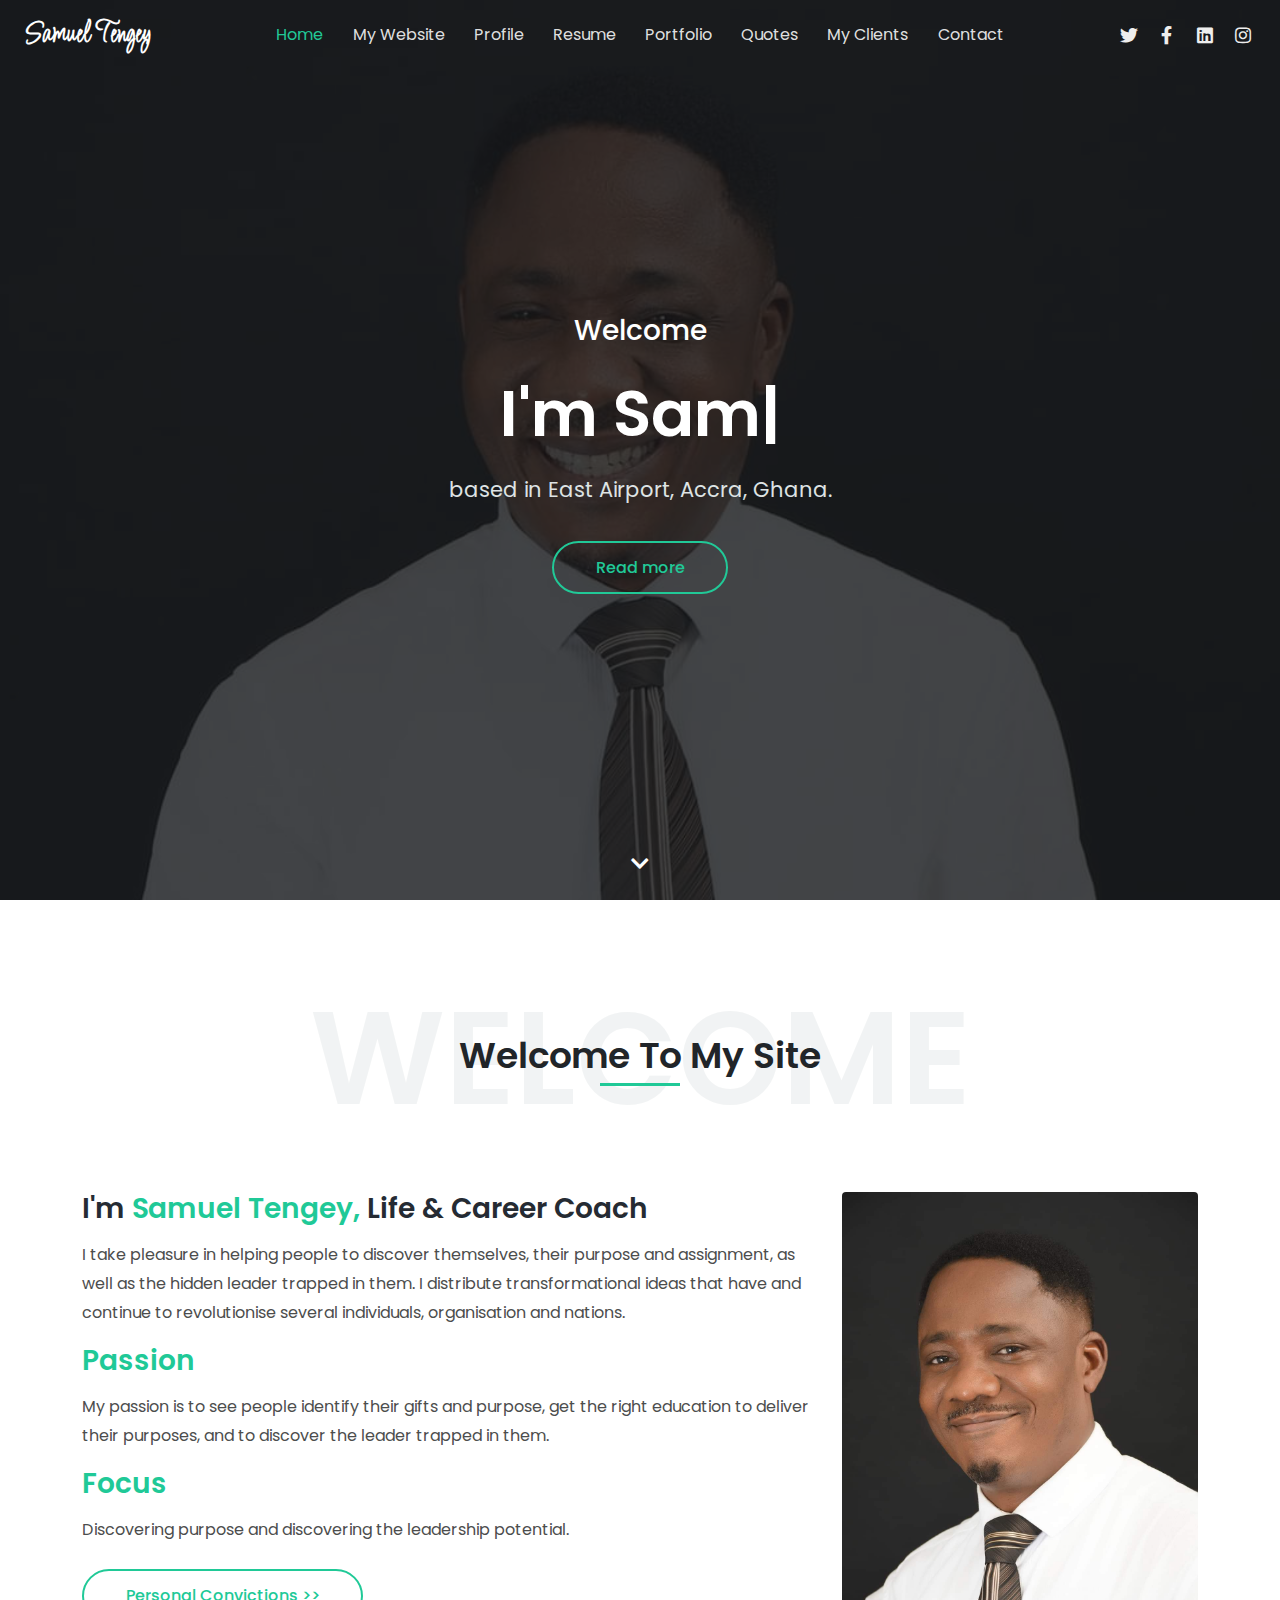
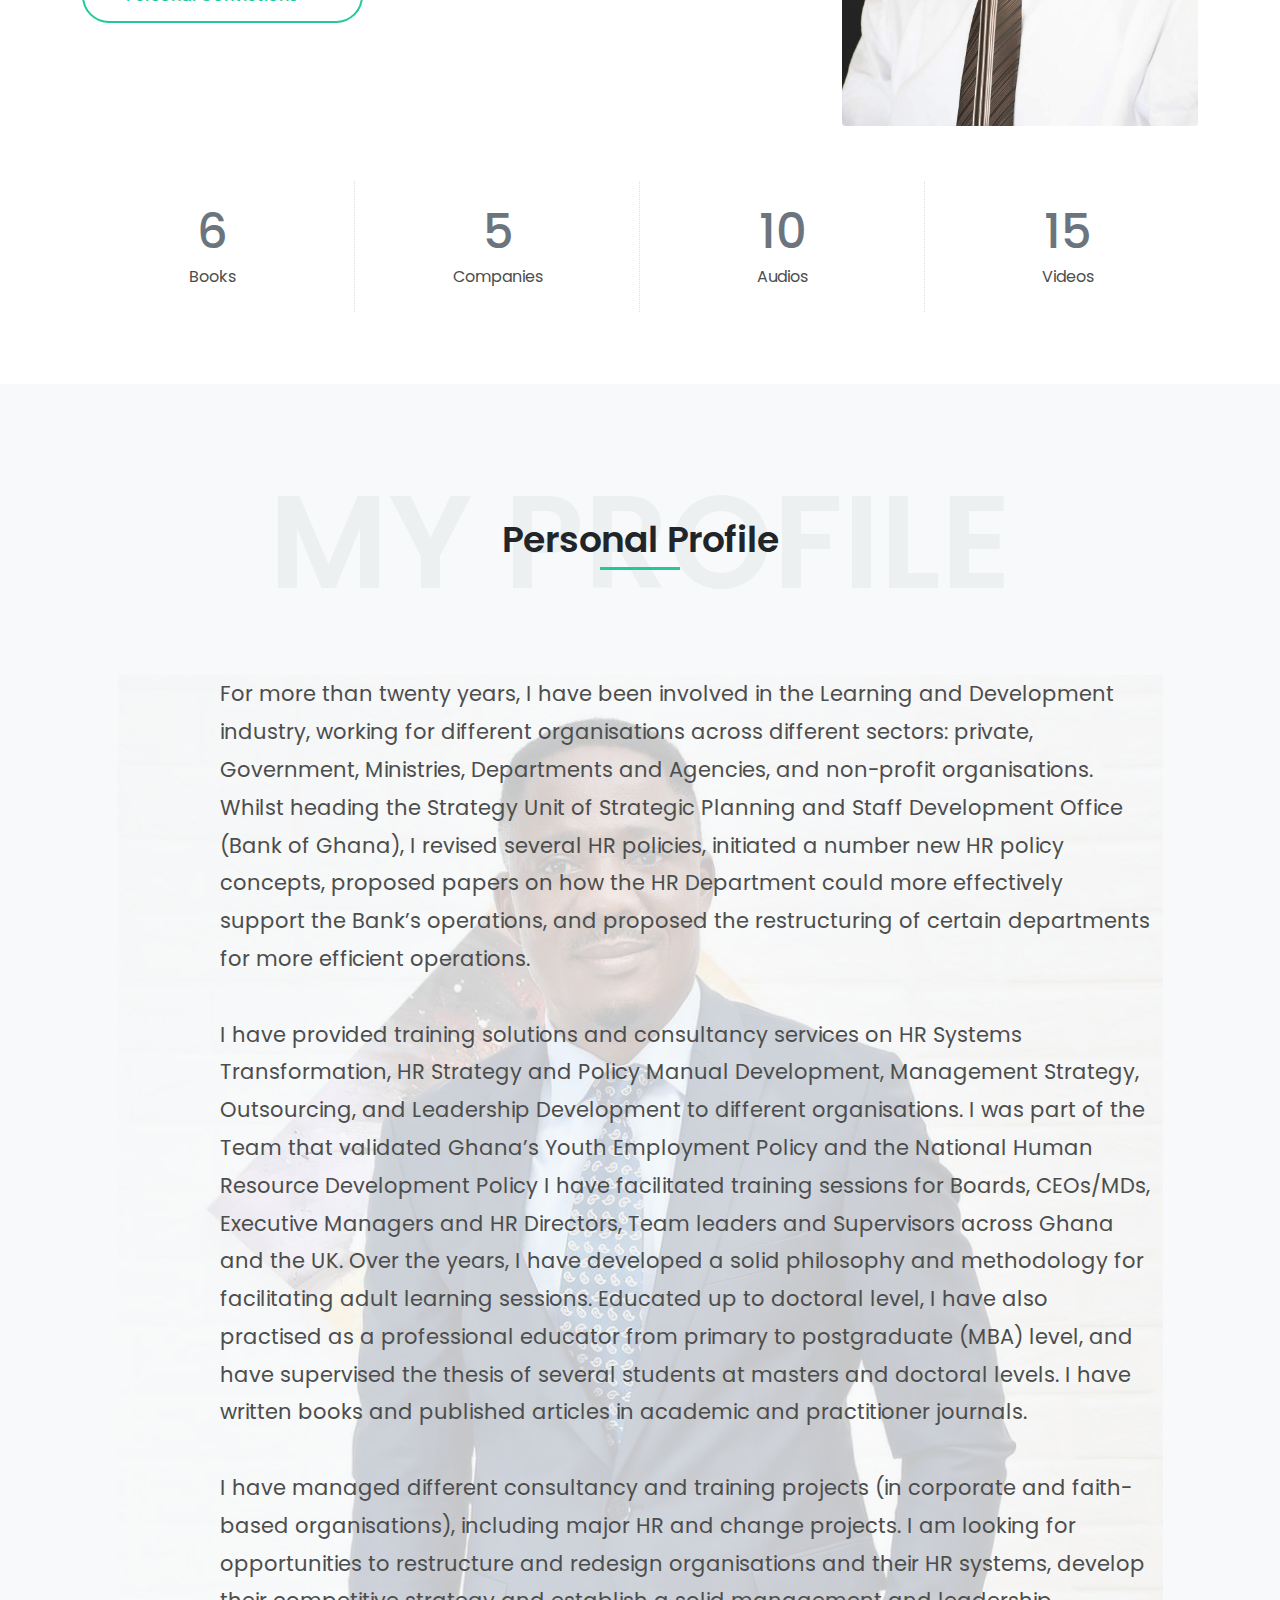
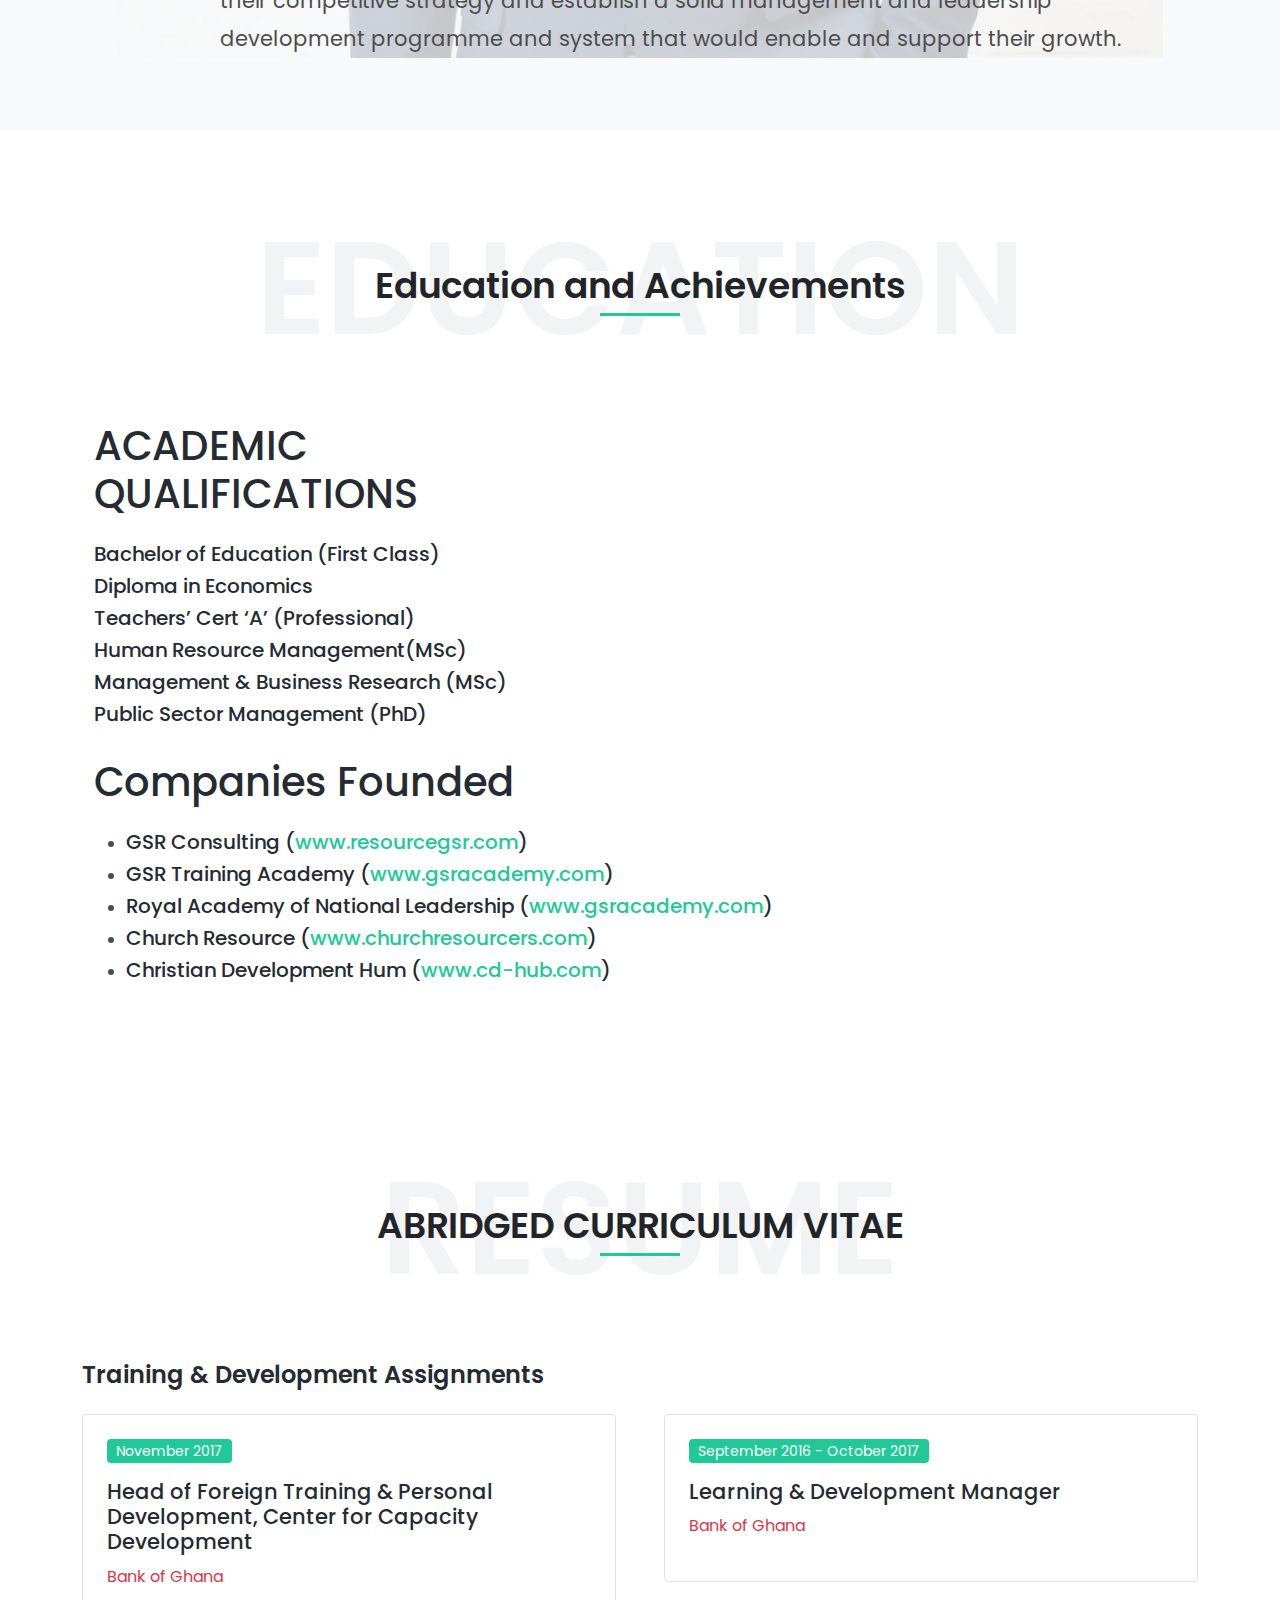
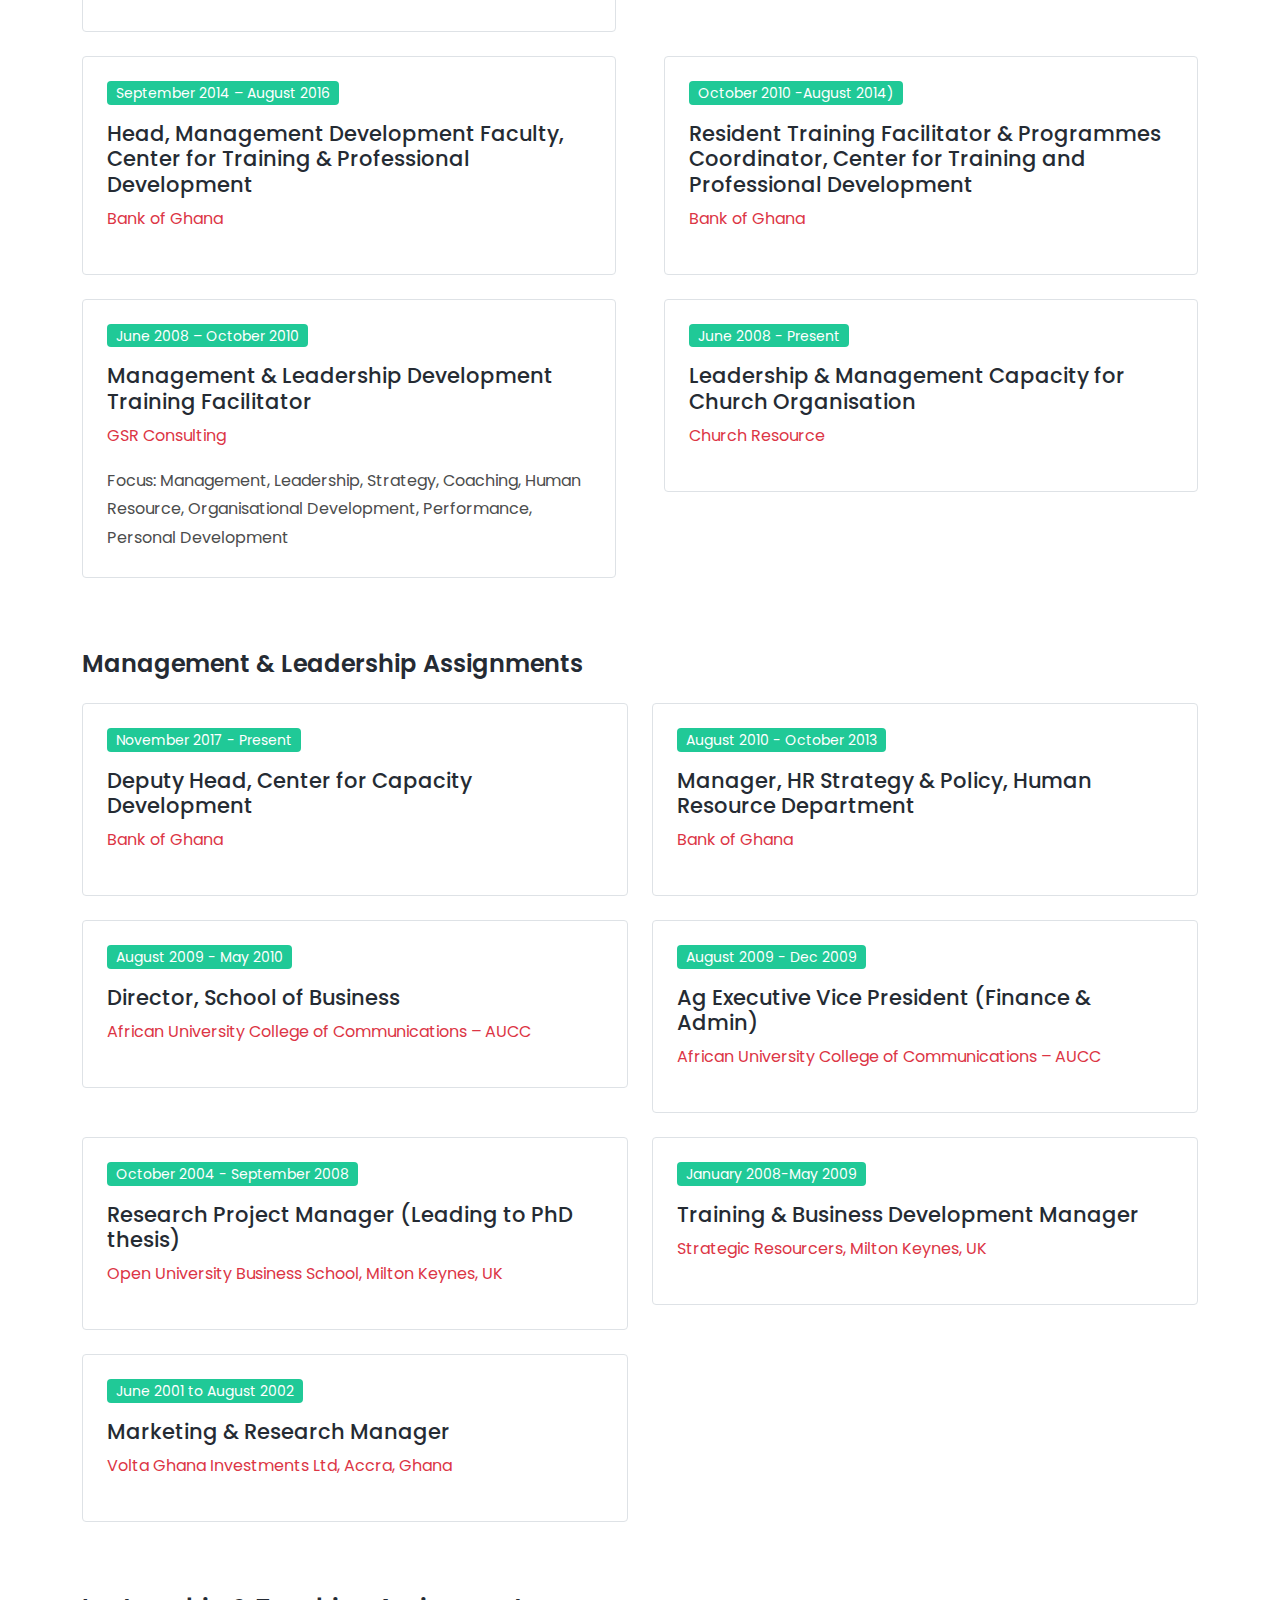
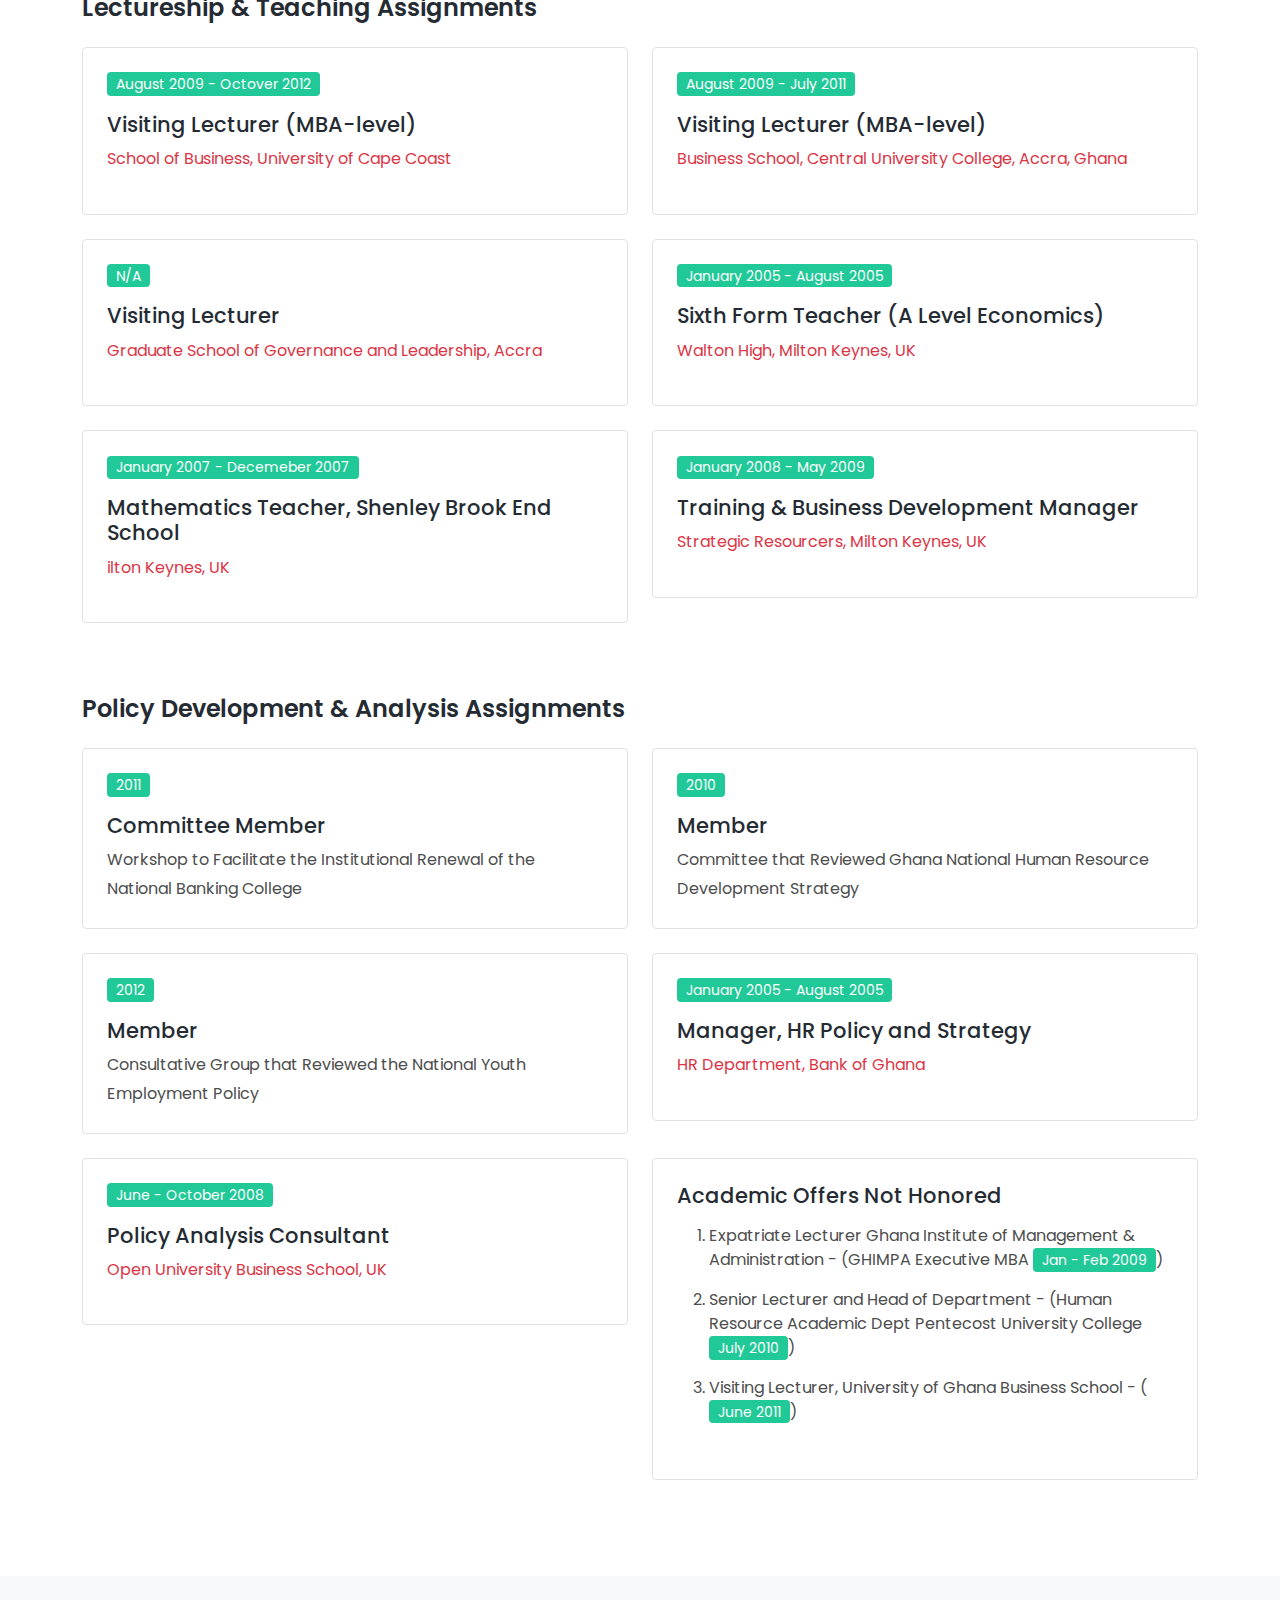
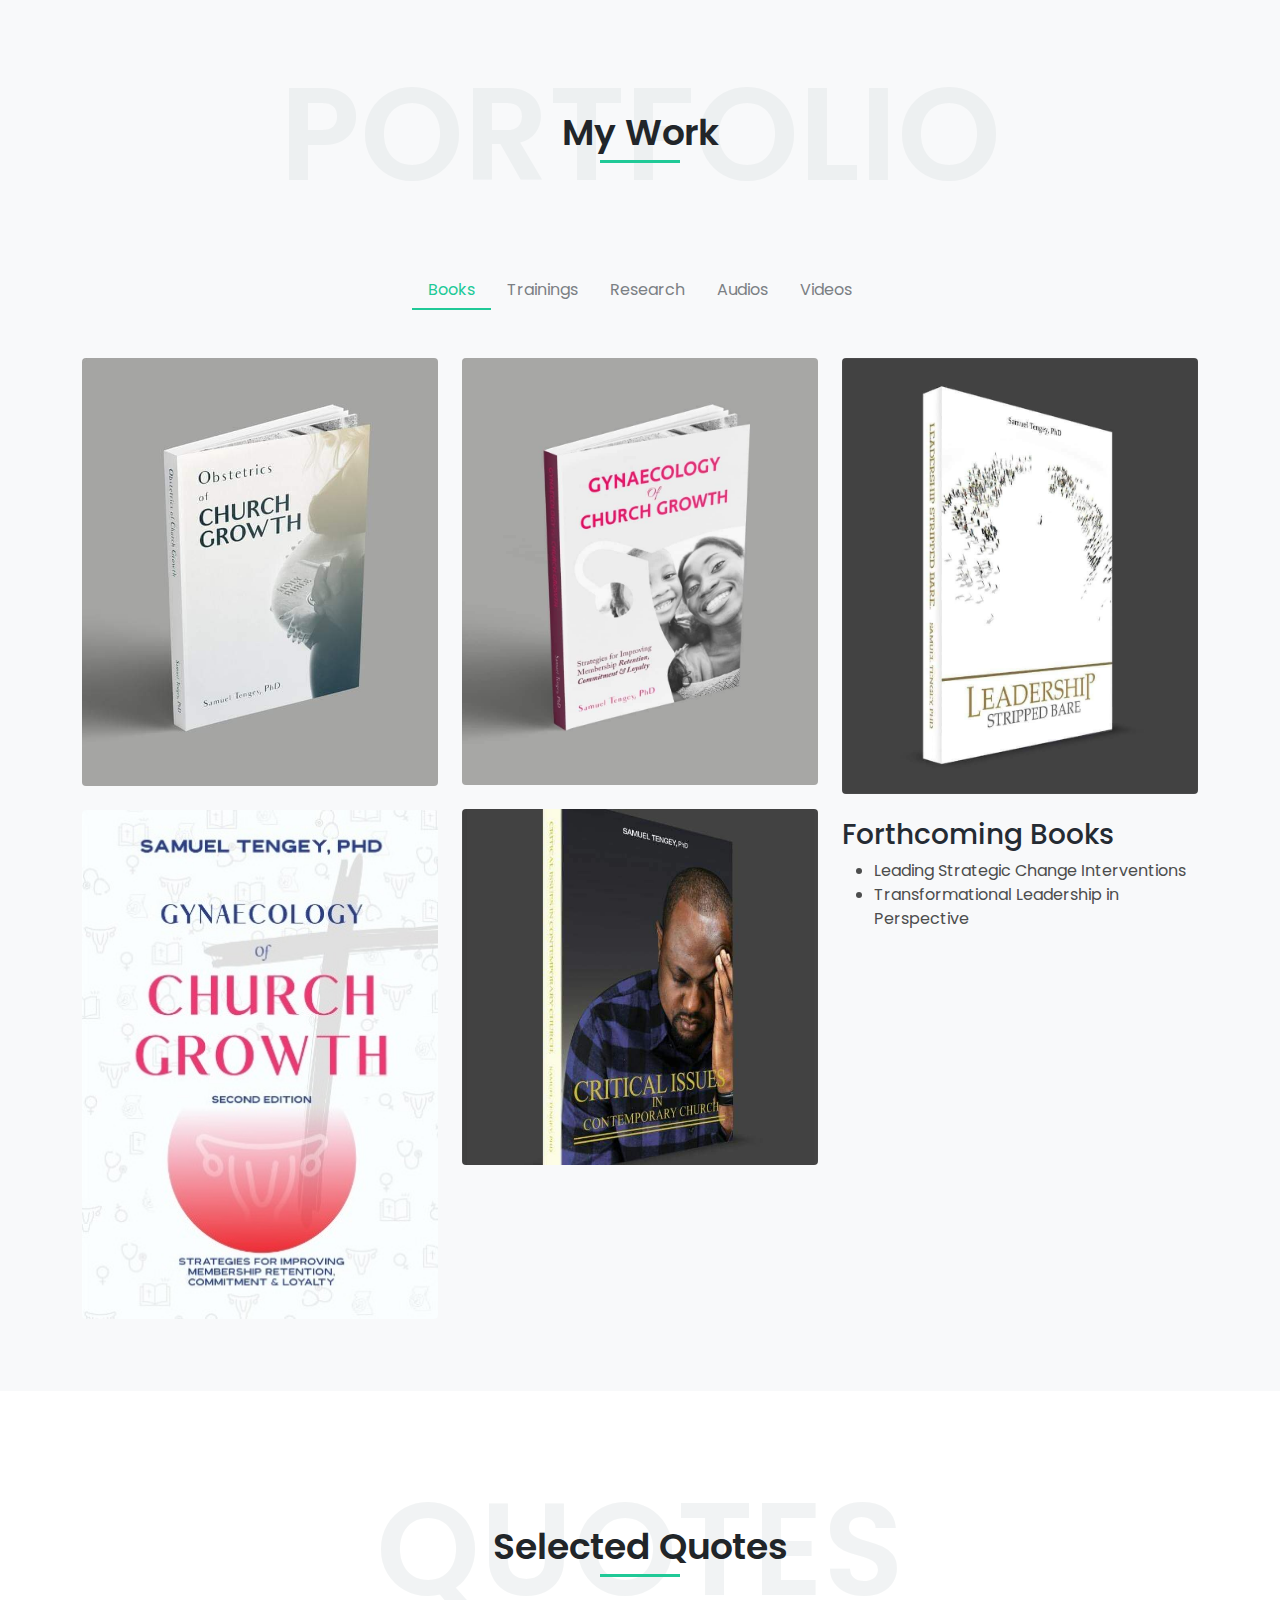
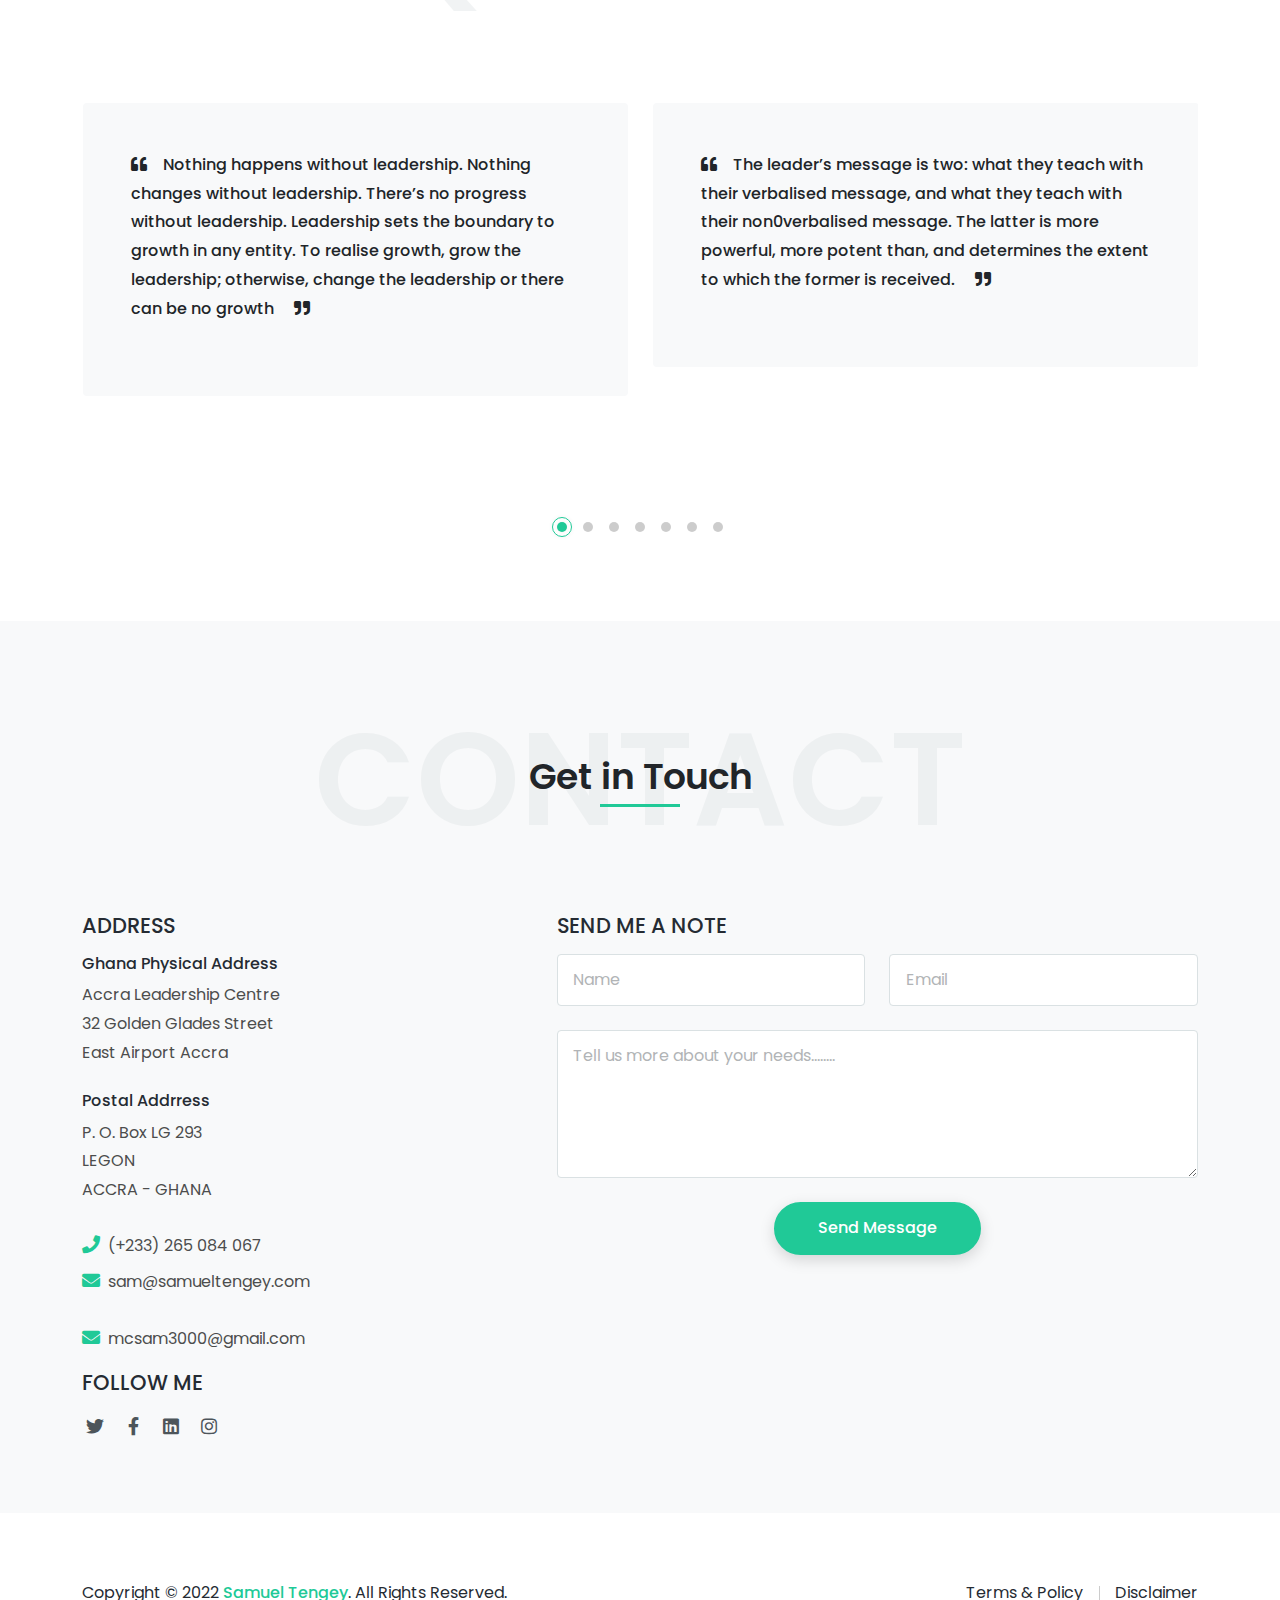
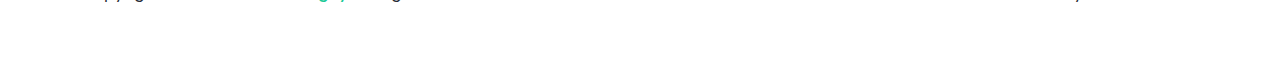
==== commit 6db19359: "made few changes" ====
--- a/index.html
+++ b/index.html
@@ -1109,7 +1109,7 @@
               </div>
 
 
-            <p class="text-3 mb-4"><span class="text-primary text-4 me-2"><i class="fas fa-envelope"></i></span>sam@samaueltengey.com</p>
+            <p class="text-3 mb-4"><span class="text-primary text-4 me-2"><i class="fas fa-envelope"></i></span>sam@samueltengey.com</p>
             <p class="text-3"><span class="text-primary text-4 me-2"><i class="fas fa-envelope"></i></span>mcsam3000@gmail.com</p>
             <h2 class="mb-3 text-5 text-uppercase">Follow Me</h2>
             <ul class="social-icons justify-content-center justify-content-md-start">
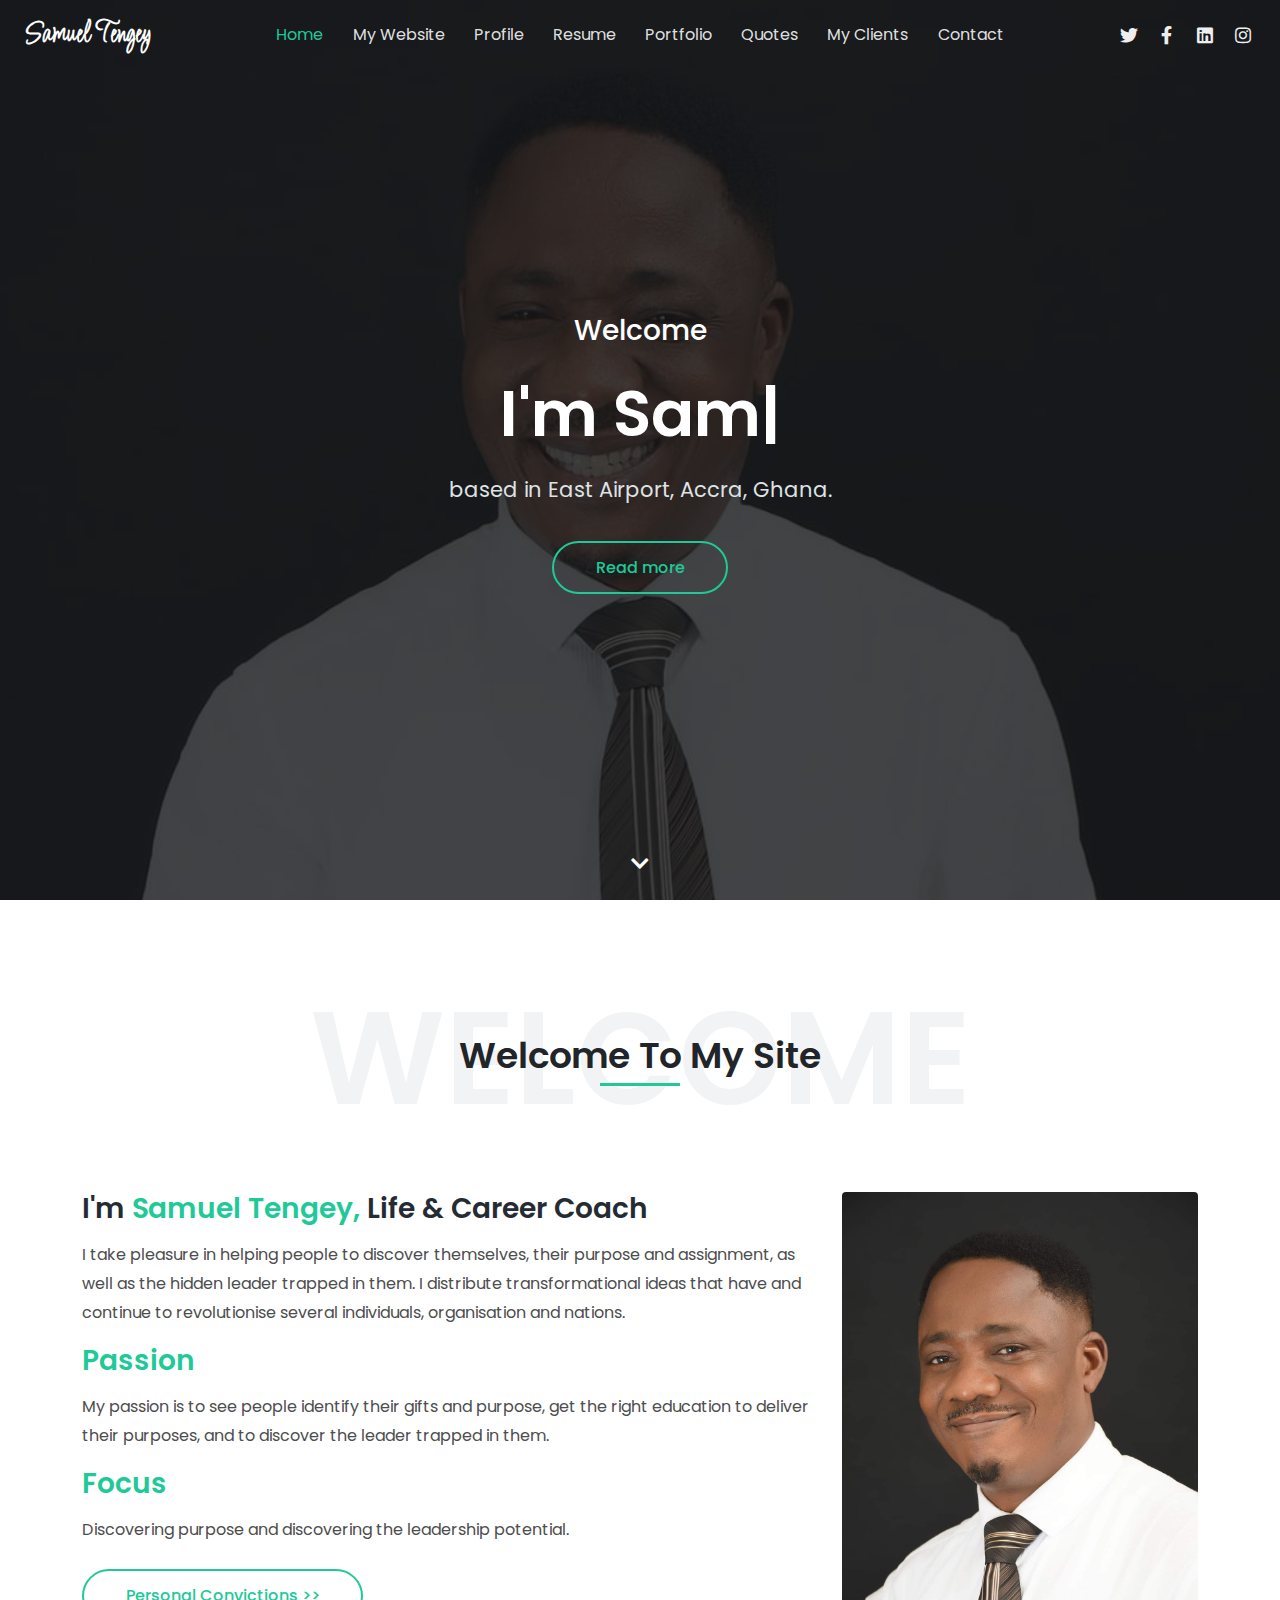
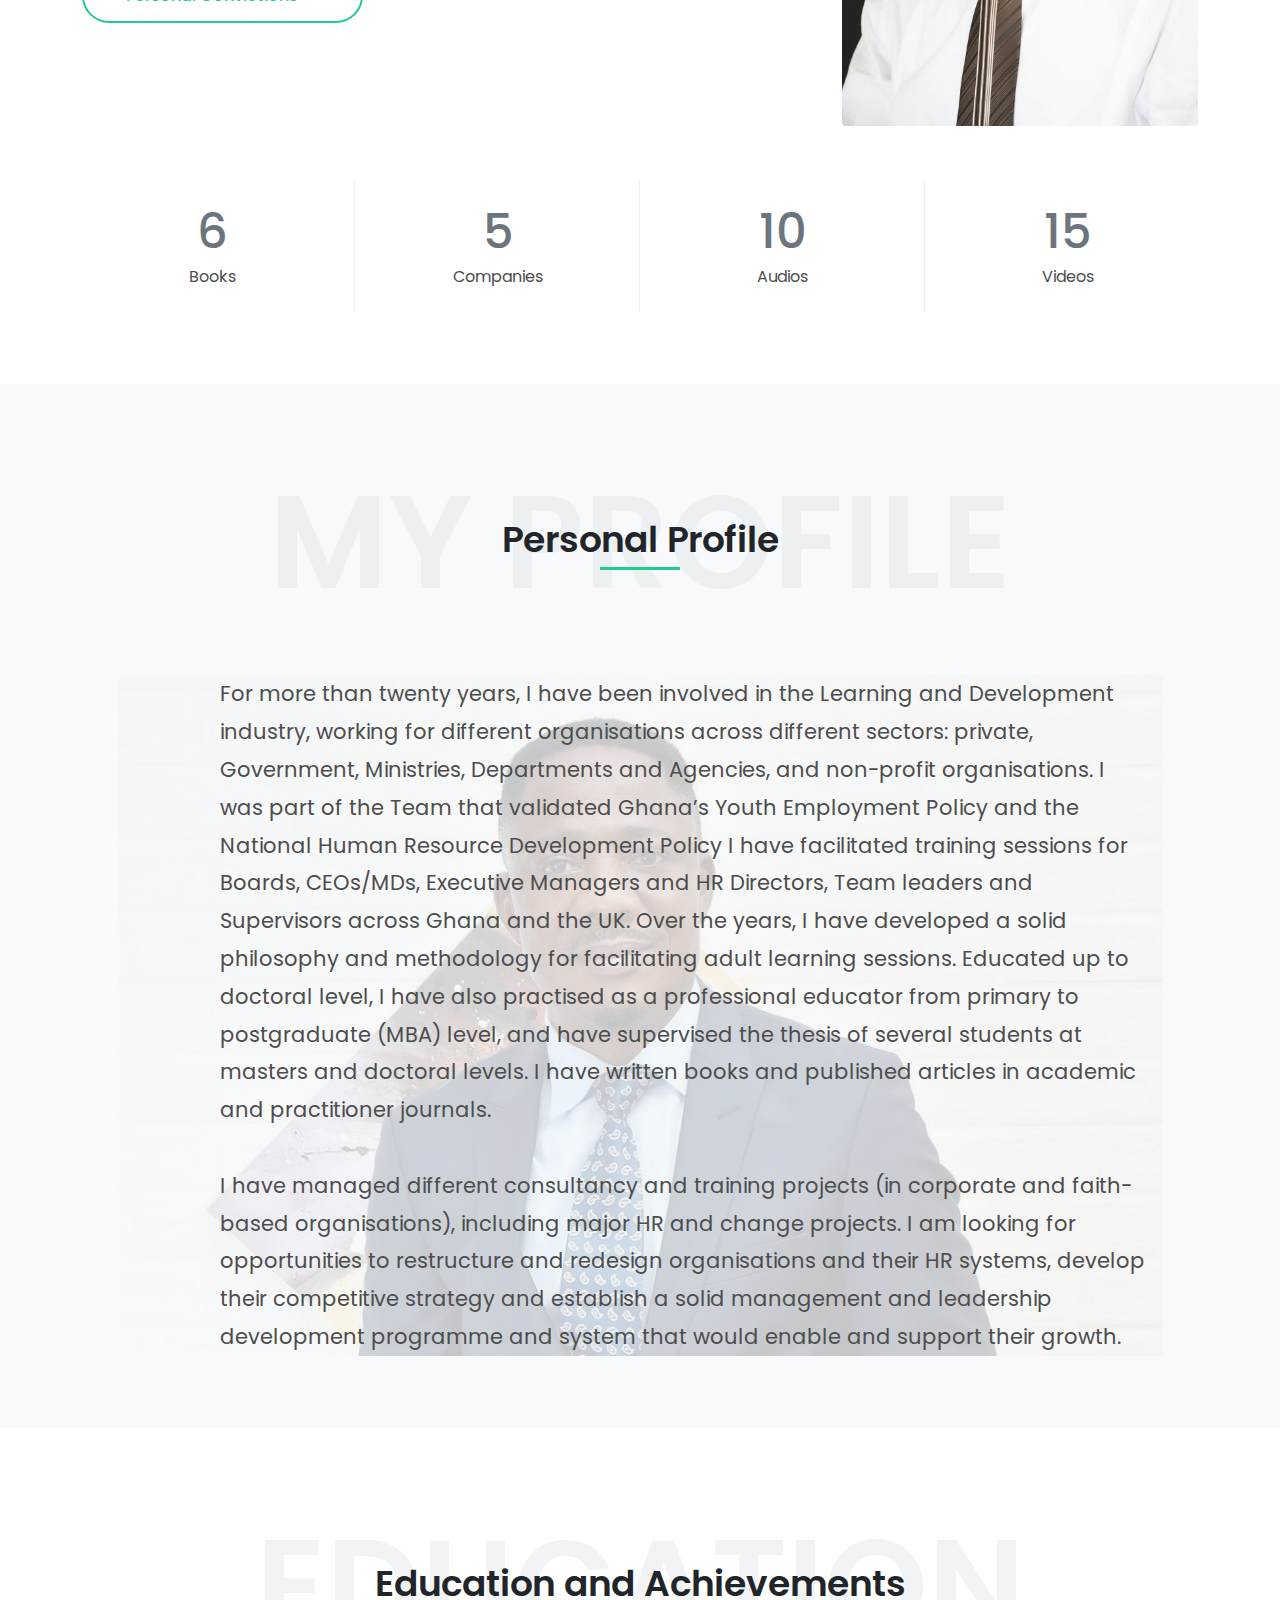
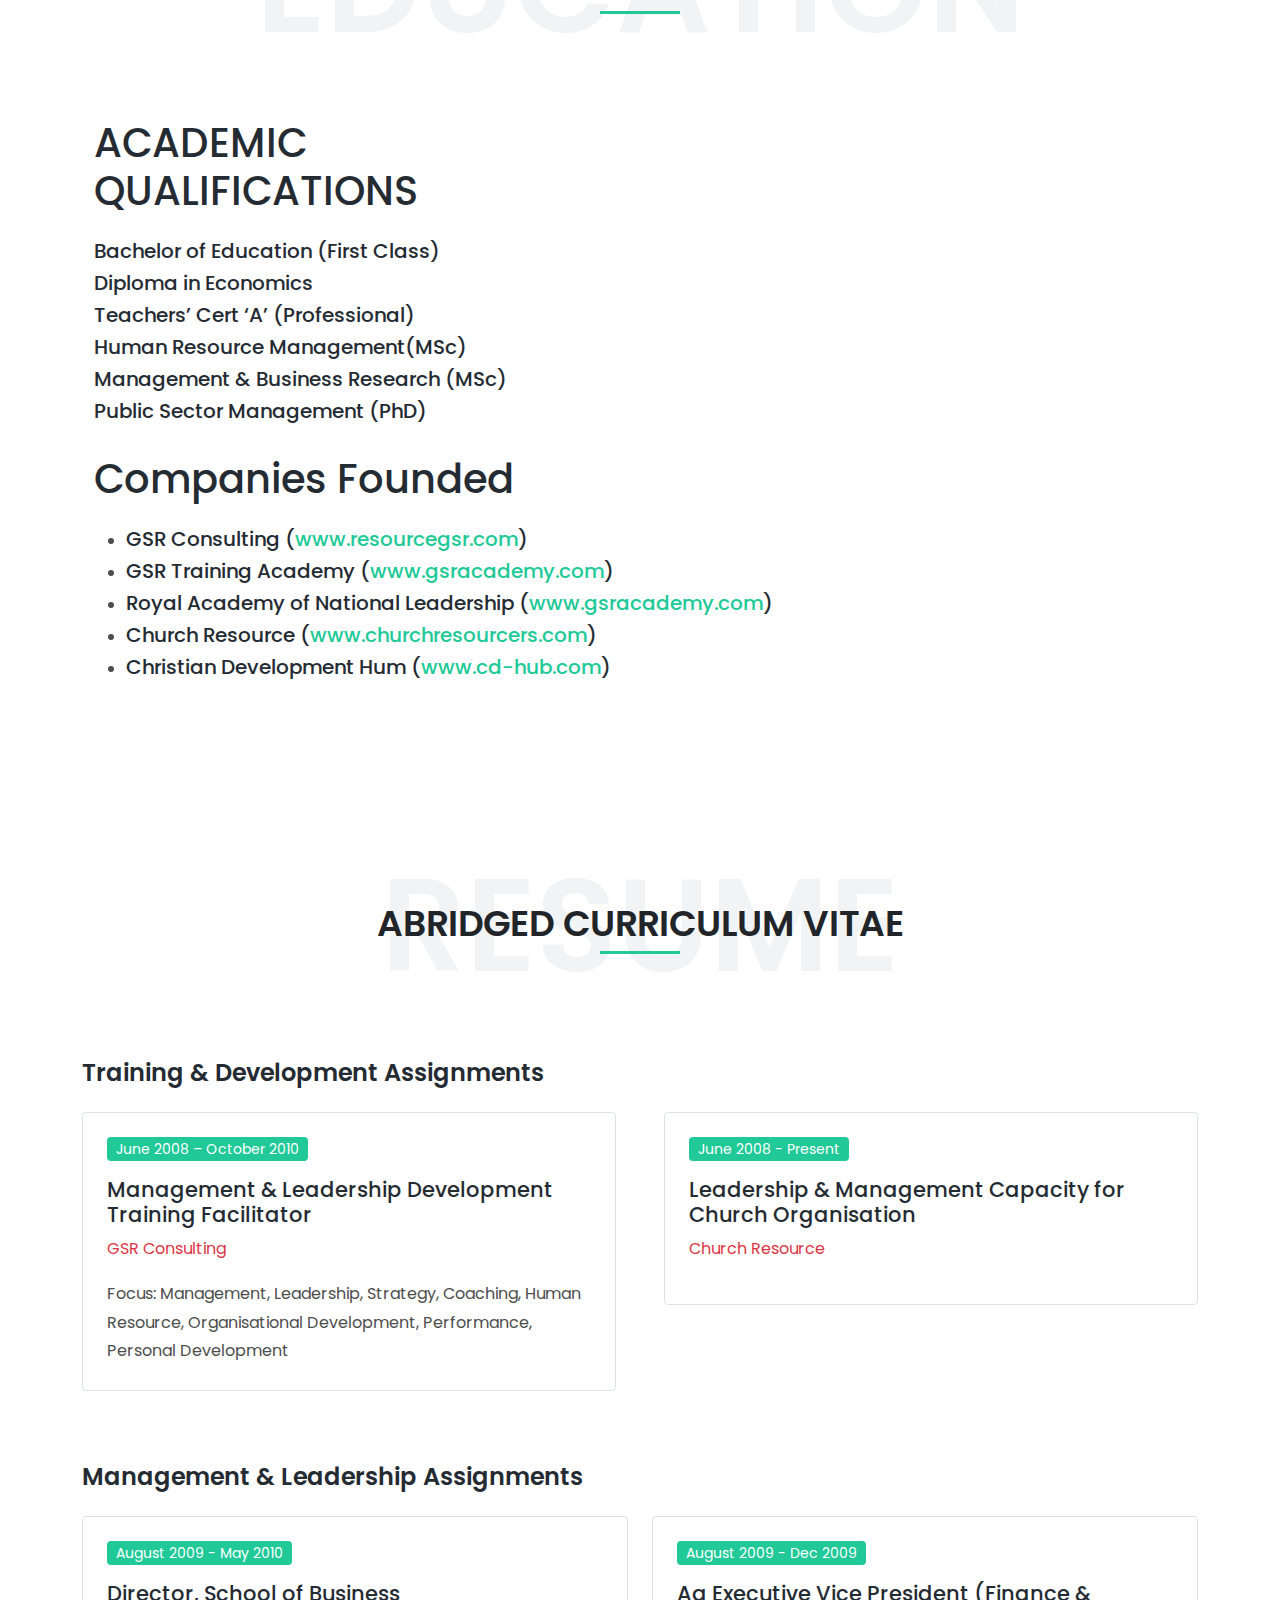
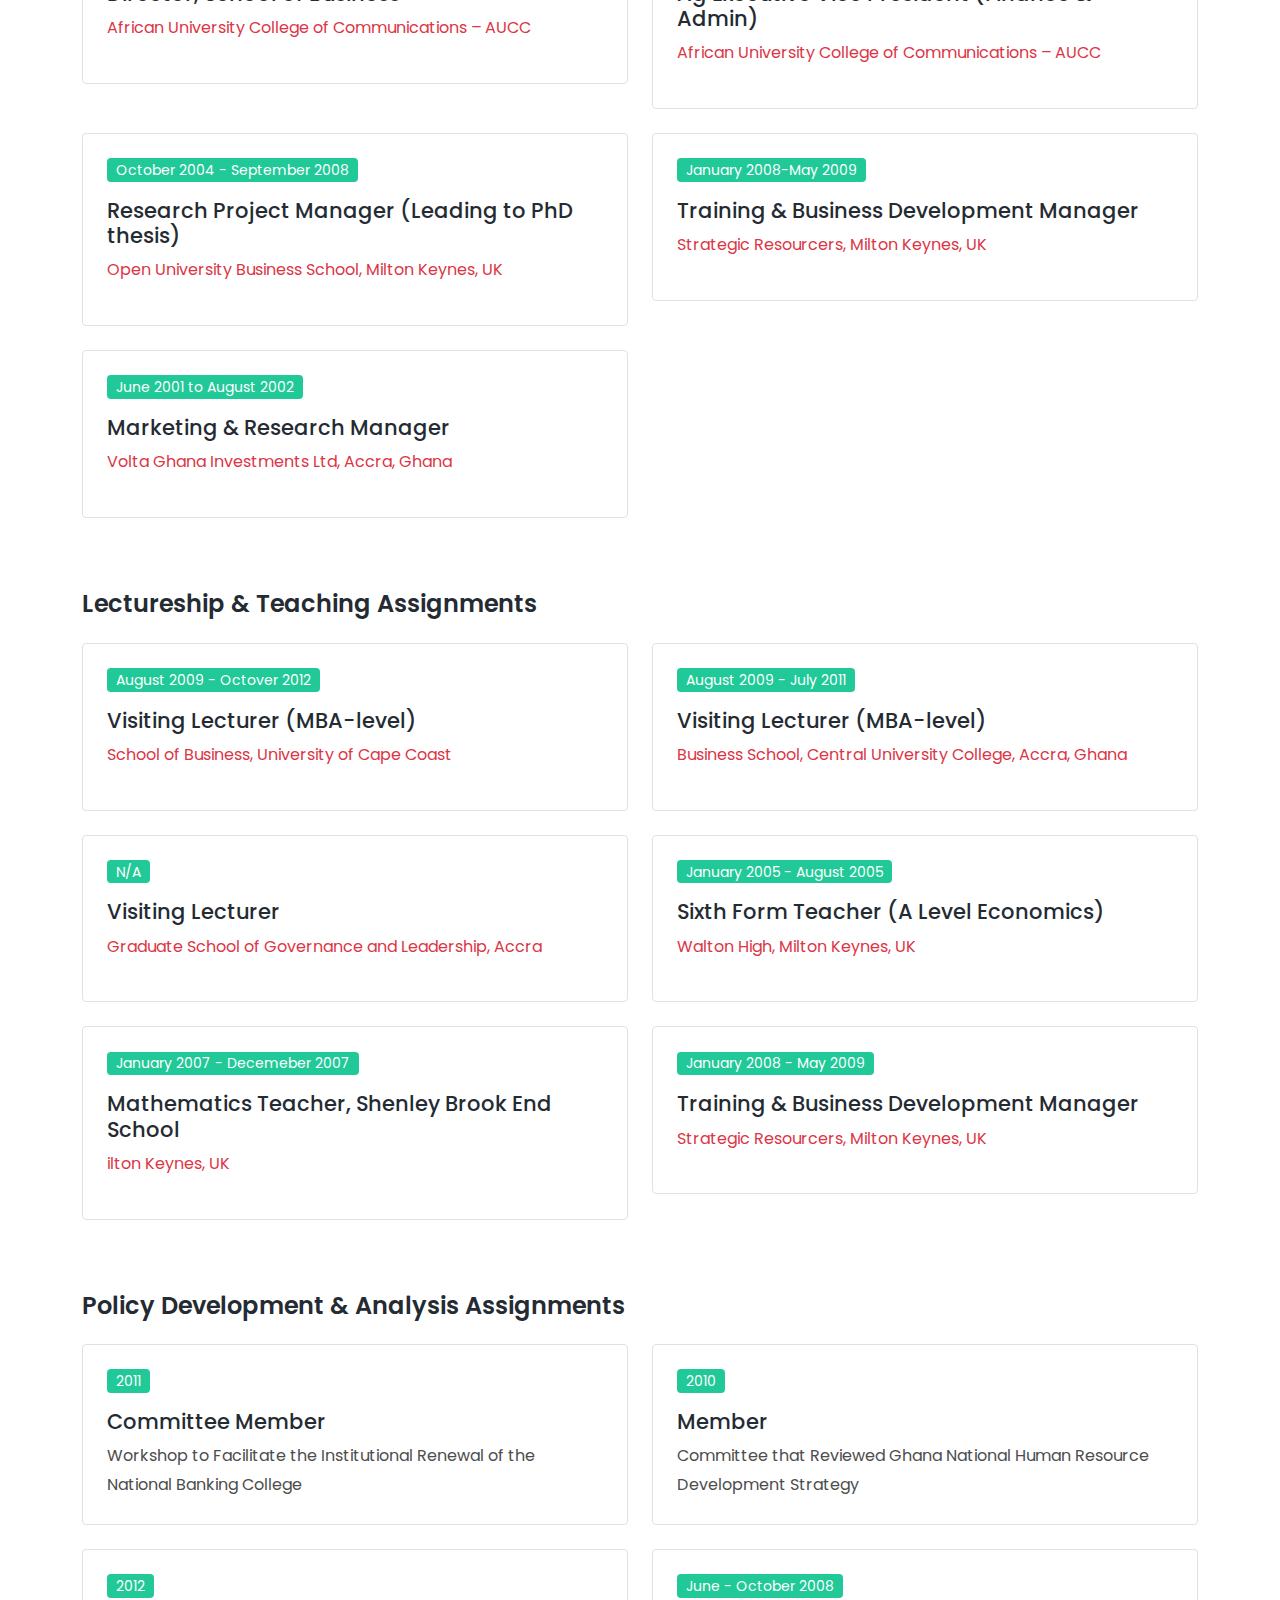
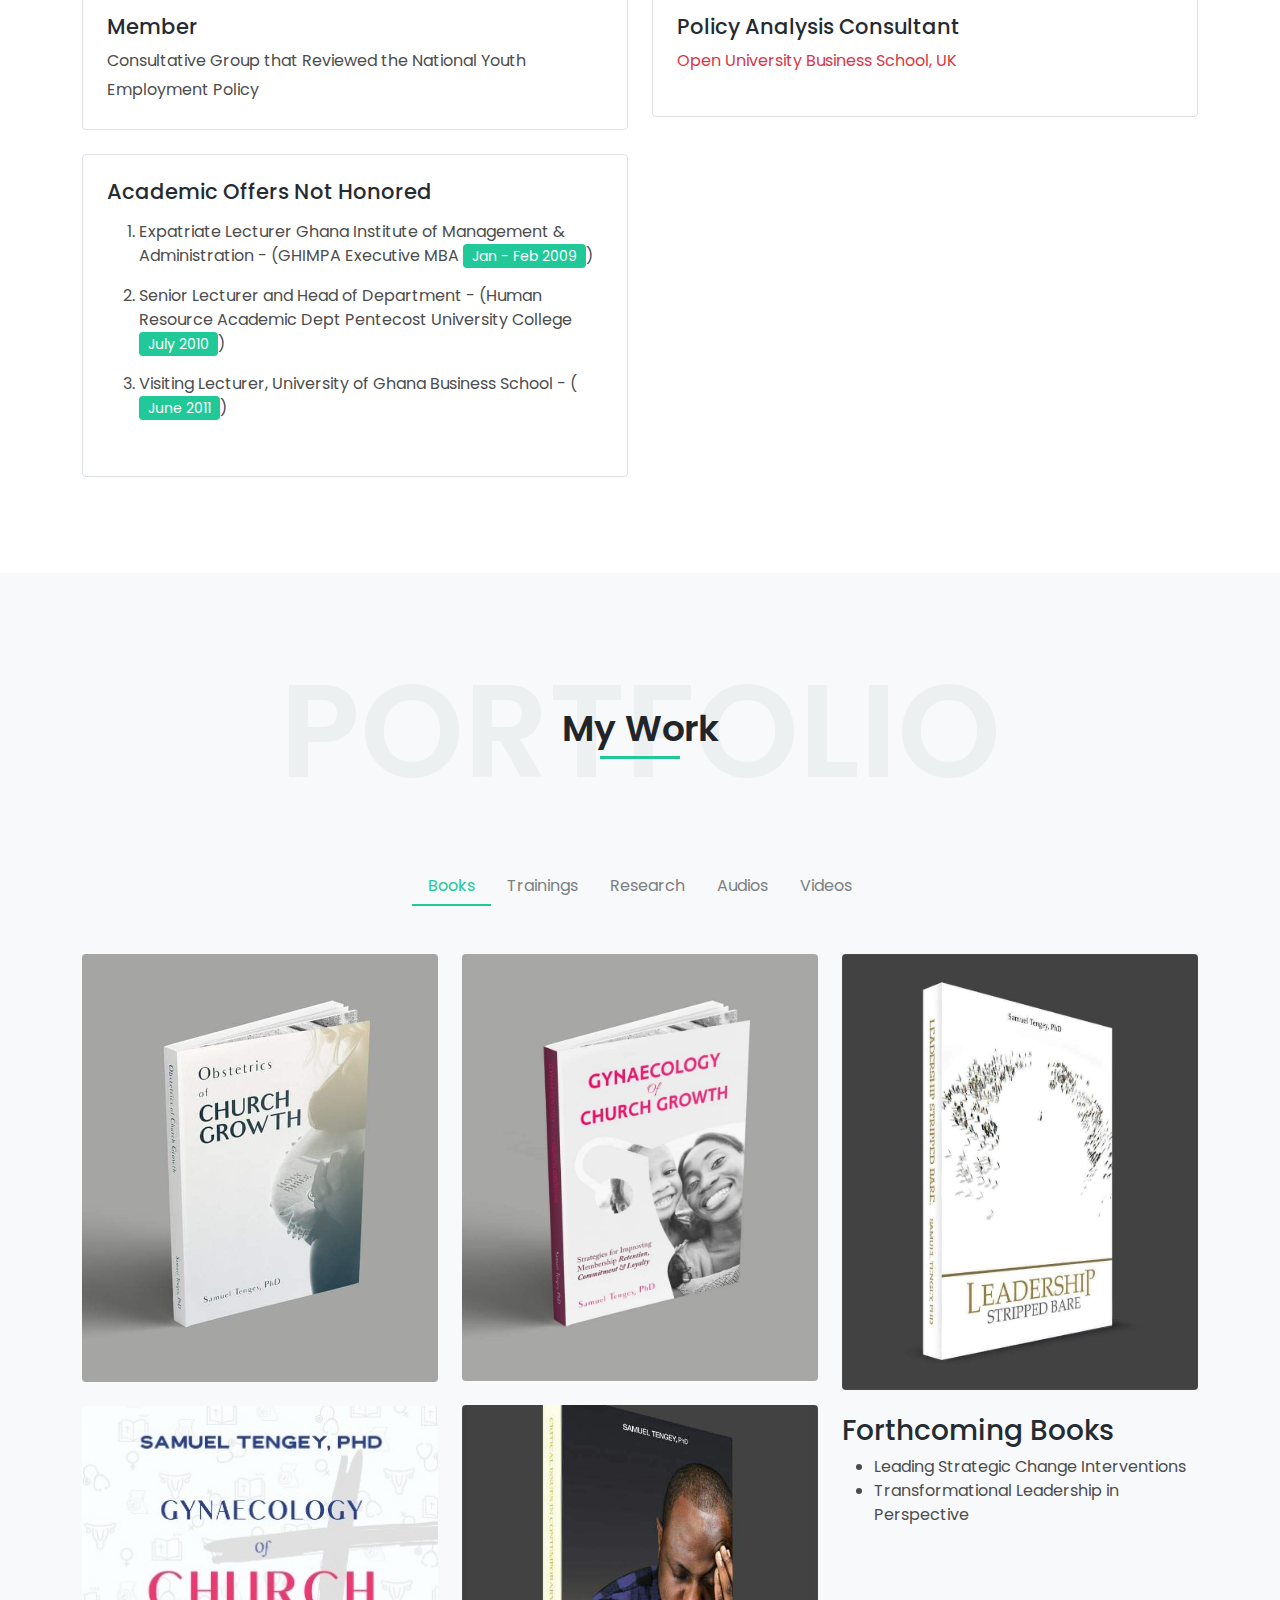
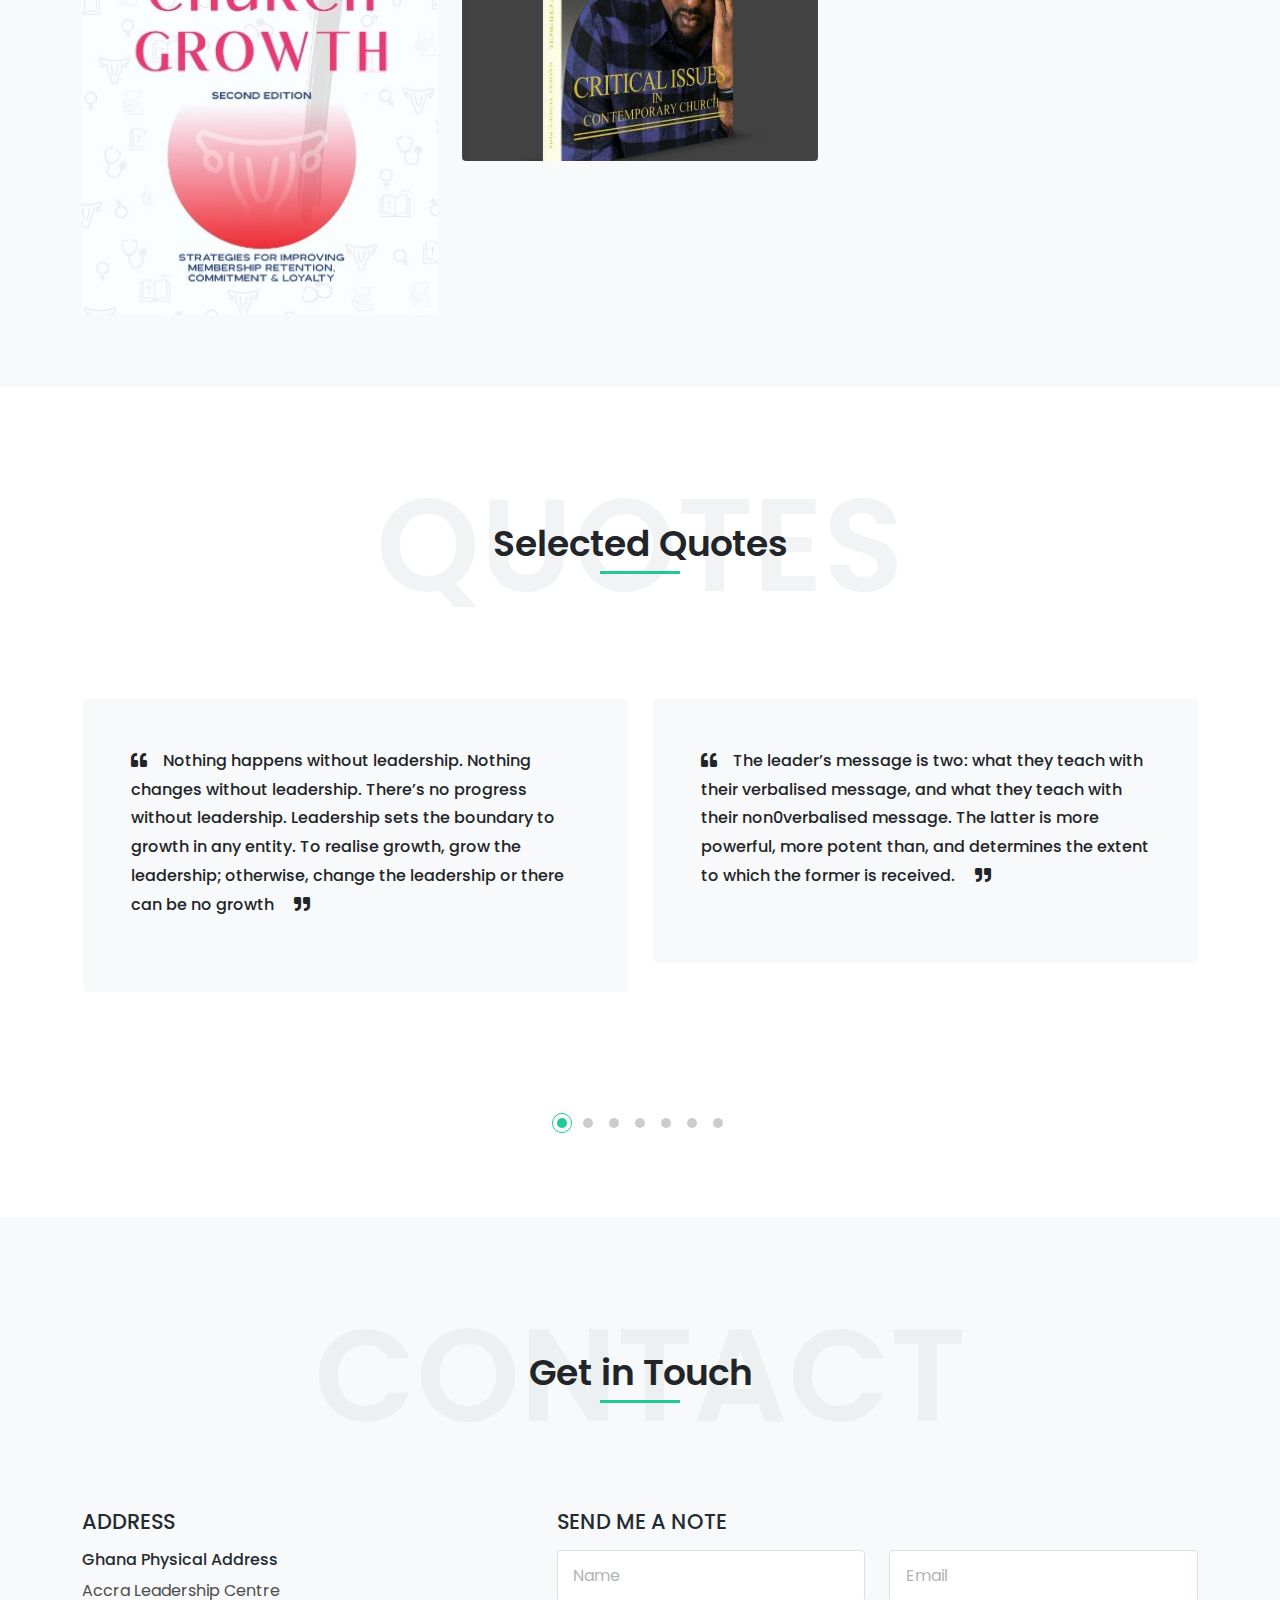
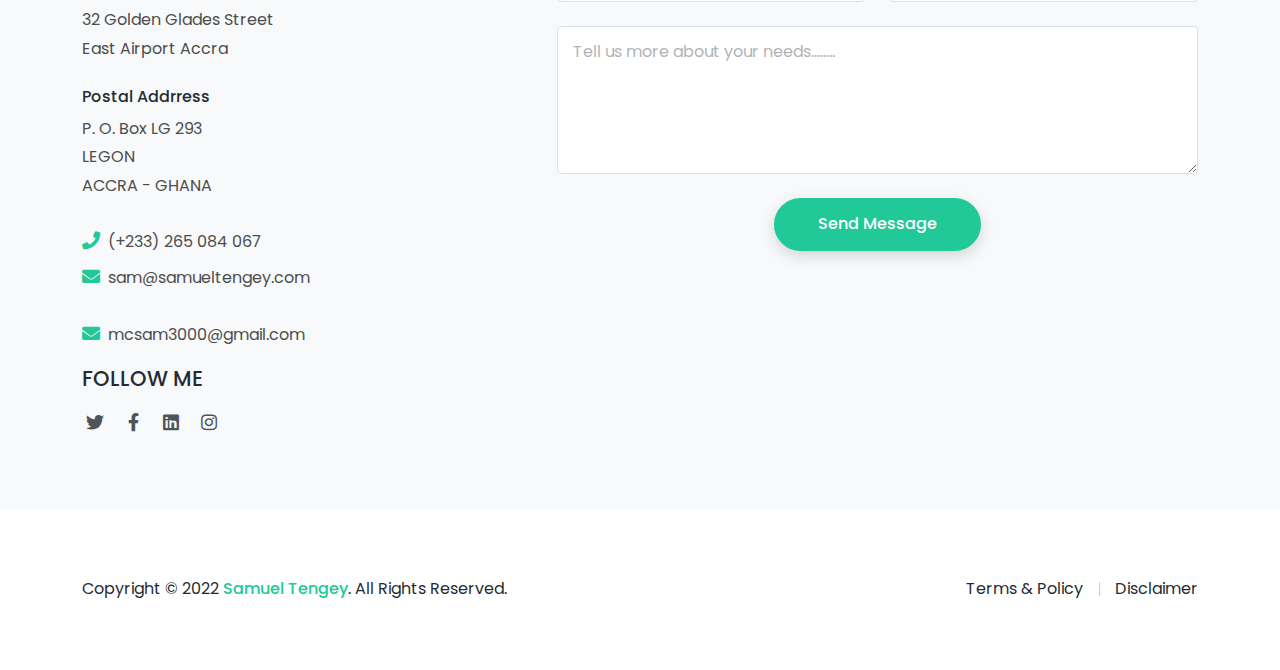
==== commit a8ba8387: "made changes" ====
--- a/index.html
+++ b/index.html
@@ -32,14 +32,14 @@
 <body data-bs-spy="scroll" data-bs-target="#header-nav" data-bs-offset="70">
 
 <!-- Preloader -->
-<div class="preloader">
+<!-- <div class="preloader">
   <div class="lds-ellipsis">
     <div></div>
     <div></div>
     <div></div>
     <div></div>
   </div>
-</div>
+</div> -->
 <!-- Preloader End --> 
 
 <!-- Document Wrapper   
@@ -207,12 +207,13 @@
                   <h3>SEO Marketing</h3> -->
                   <p class="mb-0 text-5">For more than twenty years, I have been involved in the Learning and Development industry,
                      working for different organisations across different sectors: private, Government, Ministries, Departments 
-                     and Agencies, and non-profit organisations. Whilst heading the Strategy Unit of Strategic Planning and 
+                     and Agencies, and non-profit organisations. 
+                     <!-- Whilst heading the Strategy Unit of Strategic Planning and 
                      Staff Development Office (Bank of Ghana), I revised several HR policies, initiated a number new HR policy 
                      concepts, proposed papers on how the HR Department could more effectively support the Bank’s operations, 
                      and proposed the restructuring of certain departments for more efficient operations. <br><br> I have provided training 
                      solutions and consultancy services on HR Systems Transformation, HR Strategy and Policy Manual Development,
-                     Management Strategy, Outsourcing, and Leadership Development to different organisations.
+                     Management Strategy, Outsourcing, and Leadership Development to different organisations. -->
 
                      I was part of the Team that validated Ghana’s Youth Employment Policy and the National Human Resource Development Policy
                      I have facilitated training sessions for Boards, CEOs/MDs, Executive Managers and HR Directors, Team leaders and
@@ -299,34 +300,34 @@
           <div class="col-md-12">
             <h2 class="text-6 fw-600 mb-4">Training & Development Assignments </h2>
             <div class="row gx-5">
-            <div class="col-md-6">
-              <div class="bg-white border rounded p-4 mb-4">
-                <p class="badge bg-primary text-2 fw-400">November 2017</p>
-                <h3 class="text-5">Head of Foreign Training & Personal Development, Center for Capacity Development</h3>
+              <!-- <div class="col-md-6">
+                <div class="bg-white border rounded p-4 mb-4">
+                  <p class="badge bg-primary text-2 fw-400">November 2017</p>
+                  <h3 class="text-5">Head of Foreign Training & Personal Development, Center for Capacity Development</h3>
+                  <p class="text-danger">Bank of Ghana</p>
+                </div>
+              </div>
+              <div class="col-md-6">
+                <div class="bg-white border rounded p-4 mb-4">
+                  <p class="badge bg-primary text-2 fw-400">September 2016 - October 2017</p>
+                  <h3 class="text-5">Learning & Development Manager</h3>
+                  <p class="text-danger">Bank of Ghana</p>
+                </div>
+              </div>
+              <div class="col-md-6">
+                <div class="bg-white border rounded p-4 mb-4">
+                  <p class="badge bg-primary text-2 fw-400">September 2014 – August 2016</p>
+                  <h3 class="text-5">Head, Management Development Faculty, Center for Training & Professional Development</h3>
+                  <p class="text-danger">Bank of Ghana</p>
+                </div>
+              </div>
+              <div class="col-md-6">
+                <div class="bg-white border rounded p-4 mb-4">
+                <p class="badge bg-primary text-2 fw-400">October 2010 -August 2014)</p>
+                <h3 class="text-5">Resident Training Facilitator & Programmes Coordinator, Center for Training and Professional Development</h3>
                 <p class="text-danger">Bank of Ghana</p>
-               </div>
-            </div>
-            <div class="col-md-6">
-              <div class="bg-white border rounded p-4 mb-4">
-                <p class="badge bg-primary text-2 fw-400">September 2016 - October 2017</p>
-                <h3 class="text-5">Learning & Development Manager</h3>
-                <p class="text-danger">Bank of Ghana</p>
-               </div>
-            </div>
-            <div class="col-md-6">
-              <div class="bg-white border rounded p-4 mb-4">
-                <p class="badge bg-primary text-2 fw-400">September 2014 – August 2016</p>
-                <h3 class="text-5">Head, Management Development Faculty, Center for Training & Professional Development</h3>
-                <p class="text-danger">Bank of Ghana</p>
-               </div>
-            </div>
-            <div class="col-md-6">
-              <div class="bg-white border rounded p-4 mb-4">
-               <p class="badge bg-primary text-2 fw-400">October 2010 -August 2014)</p>
-               <h3 class="text-5">Resident Training Facilitator & Programmes Coordinator, Center for Training and Professional Development</h3>
-               <p class="text-danger">Bank of Ghana</p>
-              </div>
-            </div>
+                </div>
+              </div> -->
             <div class="col-md-6">
               <div class="bg-white border rounded p-4 mb-4">
                <p class="badge bg-primary text-2 fw-400">June 2008 – October 2010</p>
@@ -349,7 +350,7 @@
           <div class="col-md-12 mt-5">
             <h2 class="text-6 fw-600 mb-4">Management & Leadership Assignments</h2>
             <div class="row">
-              <div class="col-md-6">
+              <!-- <div class="col-md-6">
                 <div class="bg-white border rounded p-4 mb-4">
                   <p class="badge bg-primary text-2 fw-400">November 2017 - Present</p>
                   <h3 class="text-5">Deputy Head, Center for Capacity Development</h3>
@@ -362,7 +363,7 @@
                   <h3 class="text-5">Manager, HR Strategy & Policy, Human Resource Department</h3>
                   <p class="text-danger">Bank of Ghana</p>
                  </div>
-              </div>
+              </div> -->
               <div class="col-md-6">
                 <div class="bg-white border rounded p-4 mb-4">
                   <p class="badge bg-primary text-2 fw-400">August 2009 - May 2010</p>
@@ -476,13 +477,13 @@
                   <p class="mb-0">Consultative Group that Reviewed the National Youth Employment Policy </p>
                 </div>
               </div>
-              <div class="col-md-6">
+              <!-- <div class="col-md-6">
                 <div class="bg-white border rounded p-4 mb-4">
                   <p class="badge bg-primary text-2 fw-400">January 2005 - August 2005</p>
                   <h3 class="text-5">Manager, HR Policy and Strategy</h3>
                   <p class="text-danger">HR Department, Bank of Ghana</p>
                </div>
-              </div>
+              </div> -->
               <div class="col-md-6">
                 <div class="bg-white border rounded p-4 mb-4">
                   <p class="badge bg-primary text-2 fw-400">June - October 2008</p>
@@ -677,7 +678,7 @@
                   <li>Tengey, S (2012) Modern Banking and Investment Analysis by Nabieu, G (2011), Accra: Nab Superior Services (Book Review)</li>
                   <li>Tengey, S (2011) The Dynamics of Control and Resistance: micro-level theorising of professional resistance under new public management PentVars Business Journal, 5(3): 47-61</li>
                   <li>Tengey, S (2011) Contemporary Human Resource Function: Adding Value and  Gaining Recognition, HR Focus, October-December, 2011</li> 
-                  <li>Tengey, S (2011) Reflections on Interpersonal Relationships at the Workplace, Bank of Ghana Quarterly Newsletter, April-June 2011</li>
+                  <!-- <li>Tengey, S (2011) Reflections on Interpersonal Relationships at the Workplace, Bank of Ghana Quarterly Newsletter, April-June 2011</li> -->
                   <li>Tengey, S (forthcoming) Outsourcing and Public Sector Management Efficiency in Ghana</li>
                   <li>A Sustainable Approach to Managing the Crises of Traffic Congestion in Ghana: A Policy Proposal, Ghanaweb (30th October 2009) (www.ghanaweb.com)</li>
                   <li>Tengey, S (2009) Reconsidering Nkrumah & Nkrumahism: ...<a href="research-and-publications.html">read more</a><br><br></li> <!--- Towards a Critical perspective (19th October, 2009)</li>
